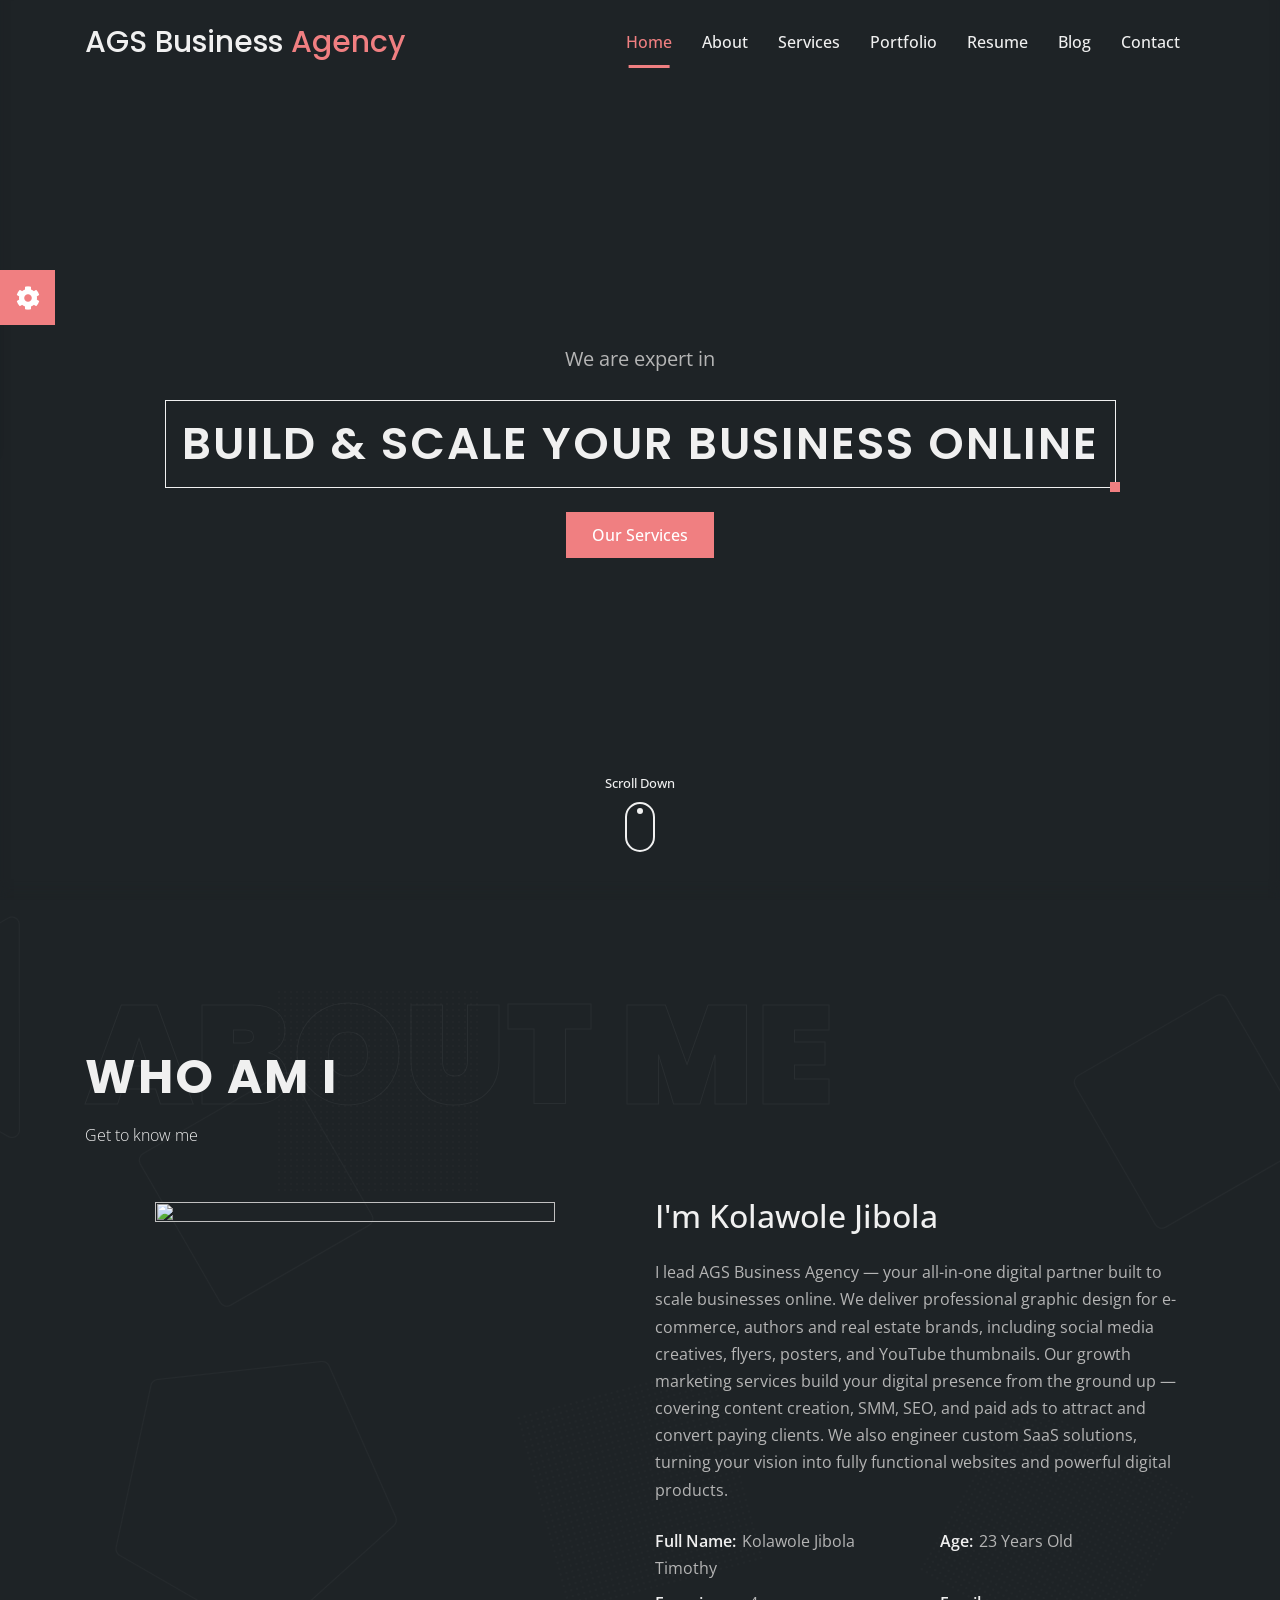
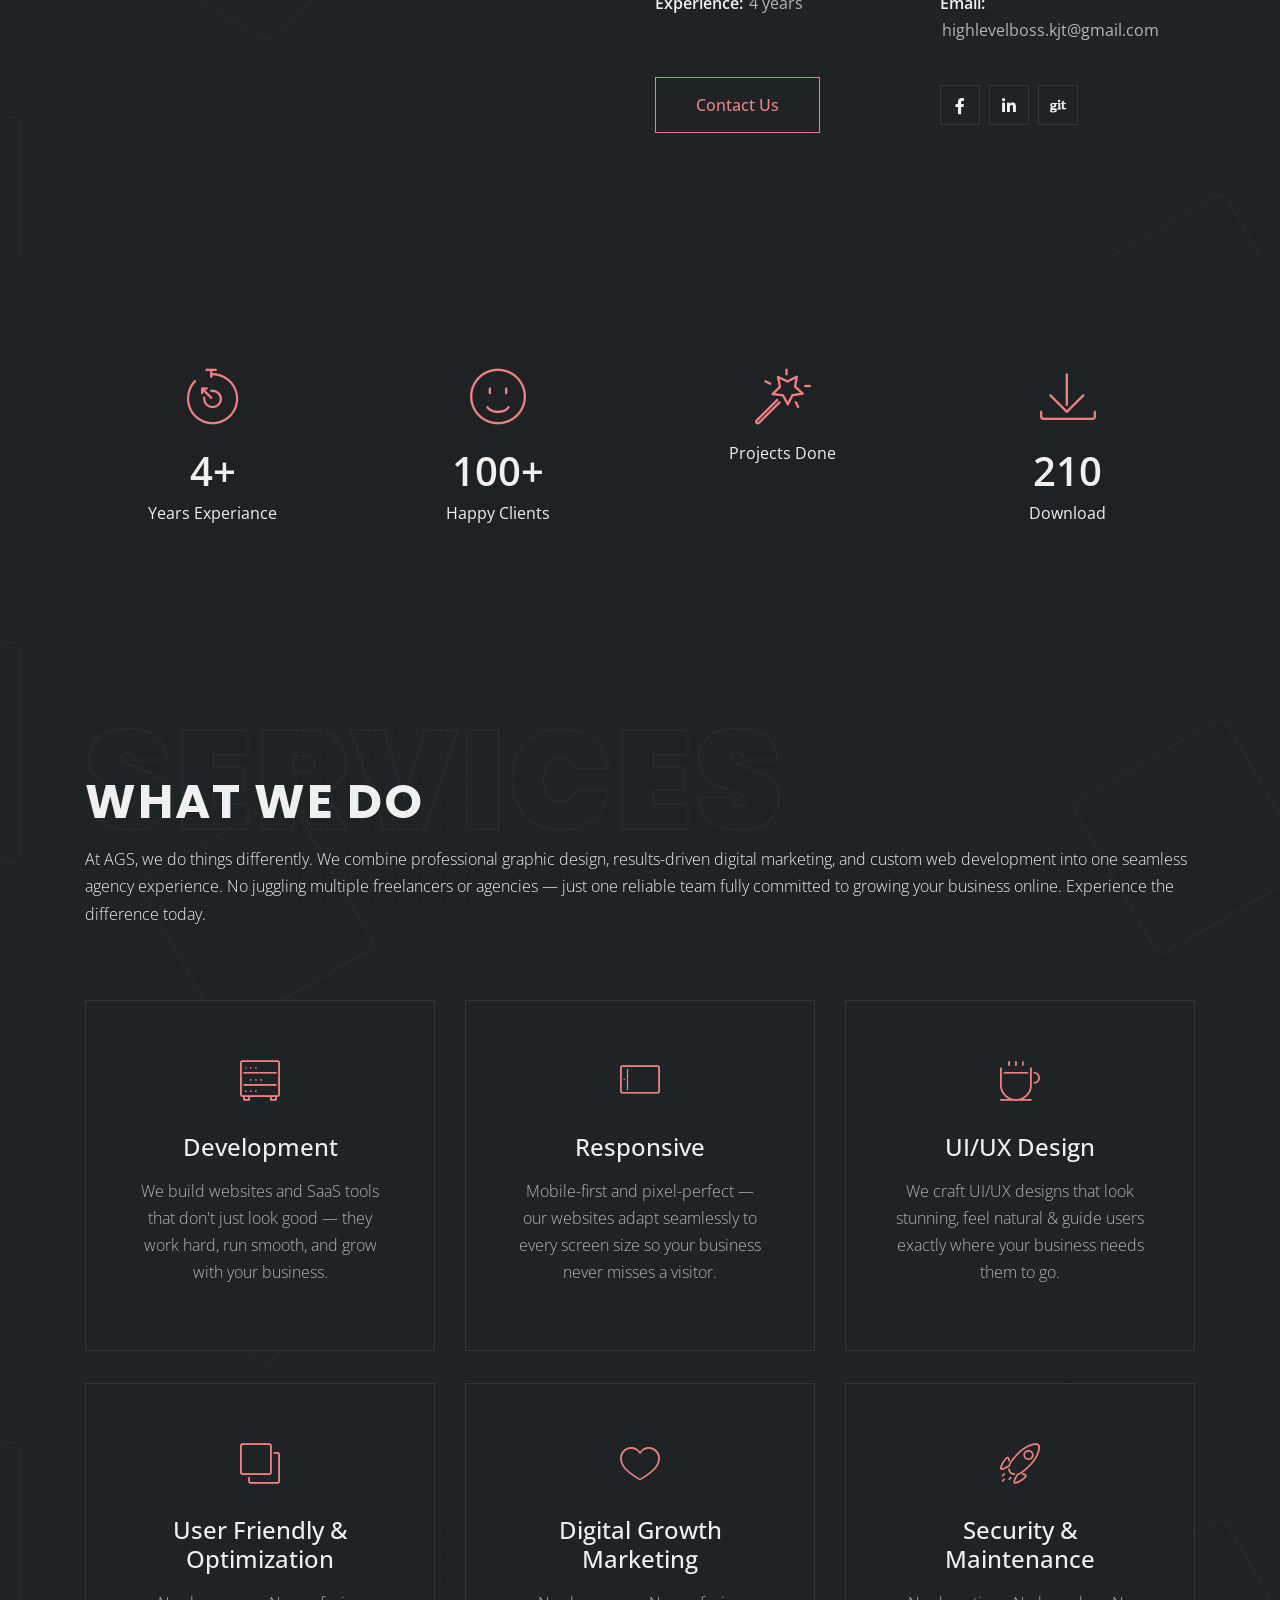
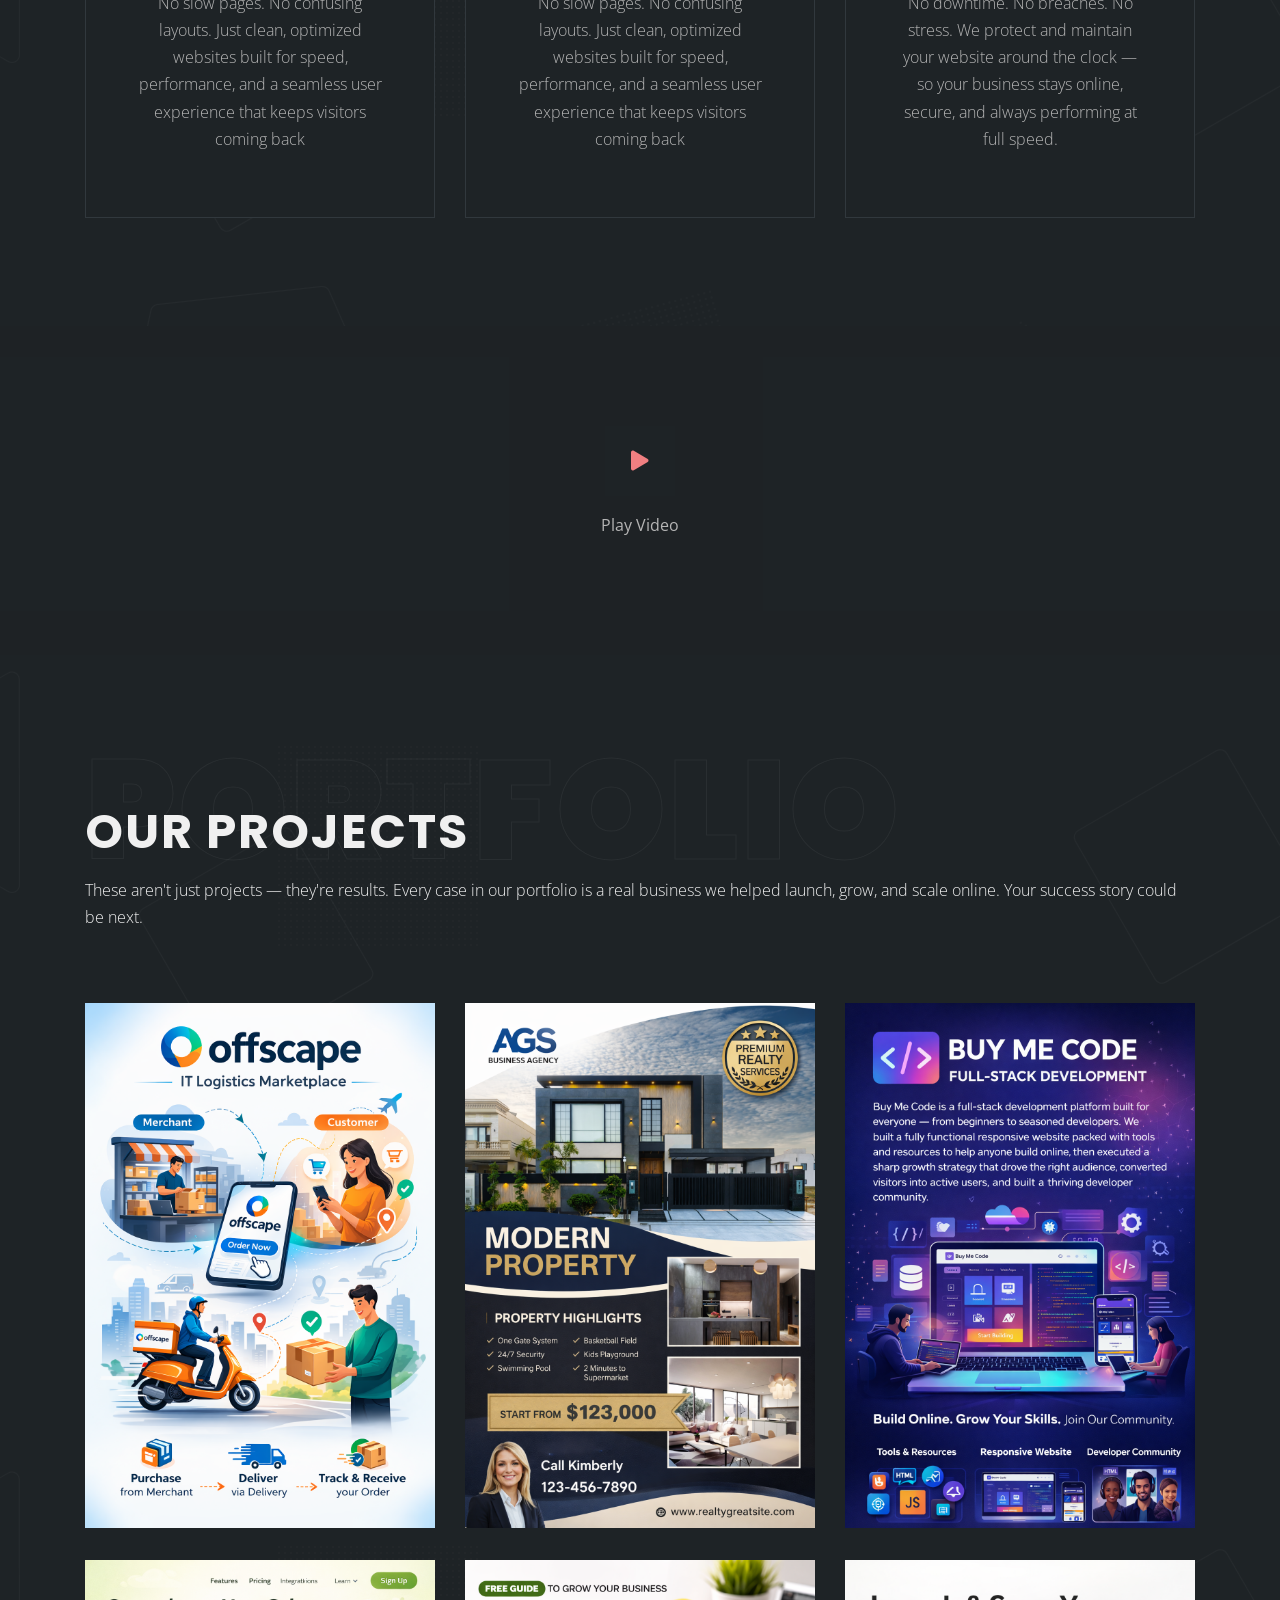
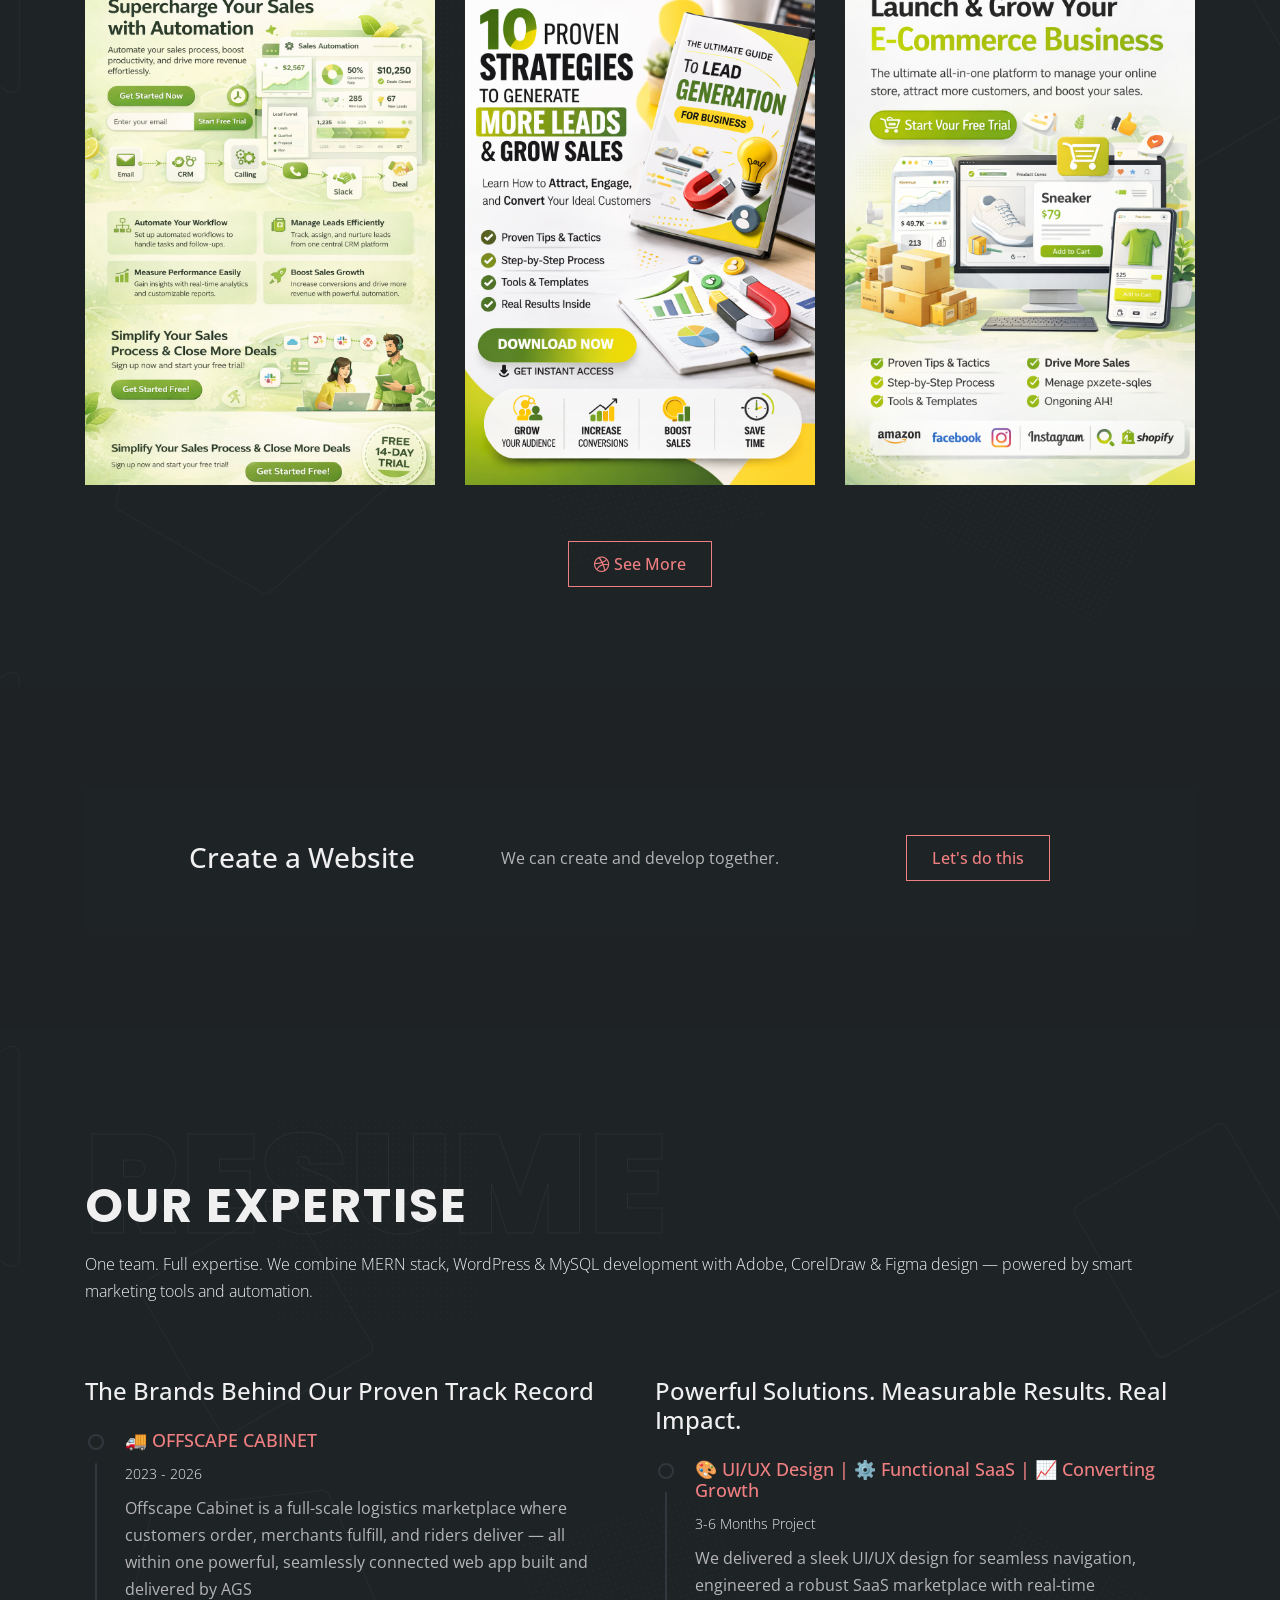
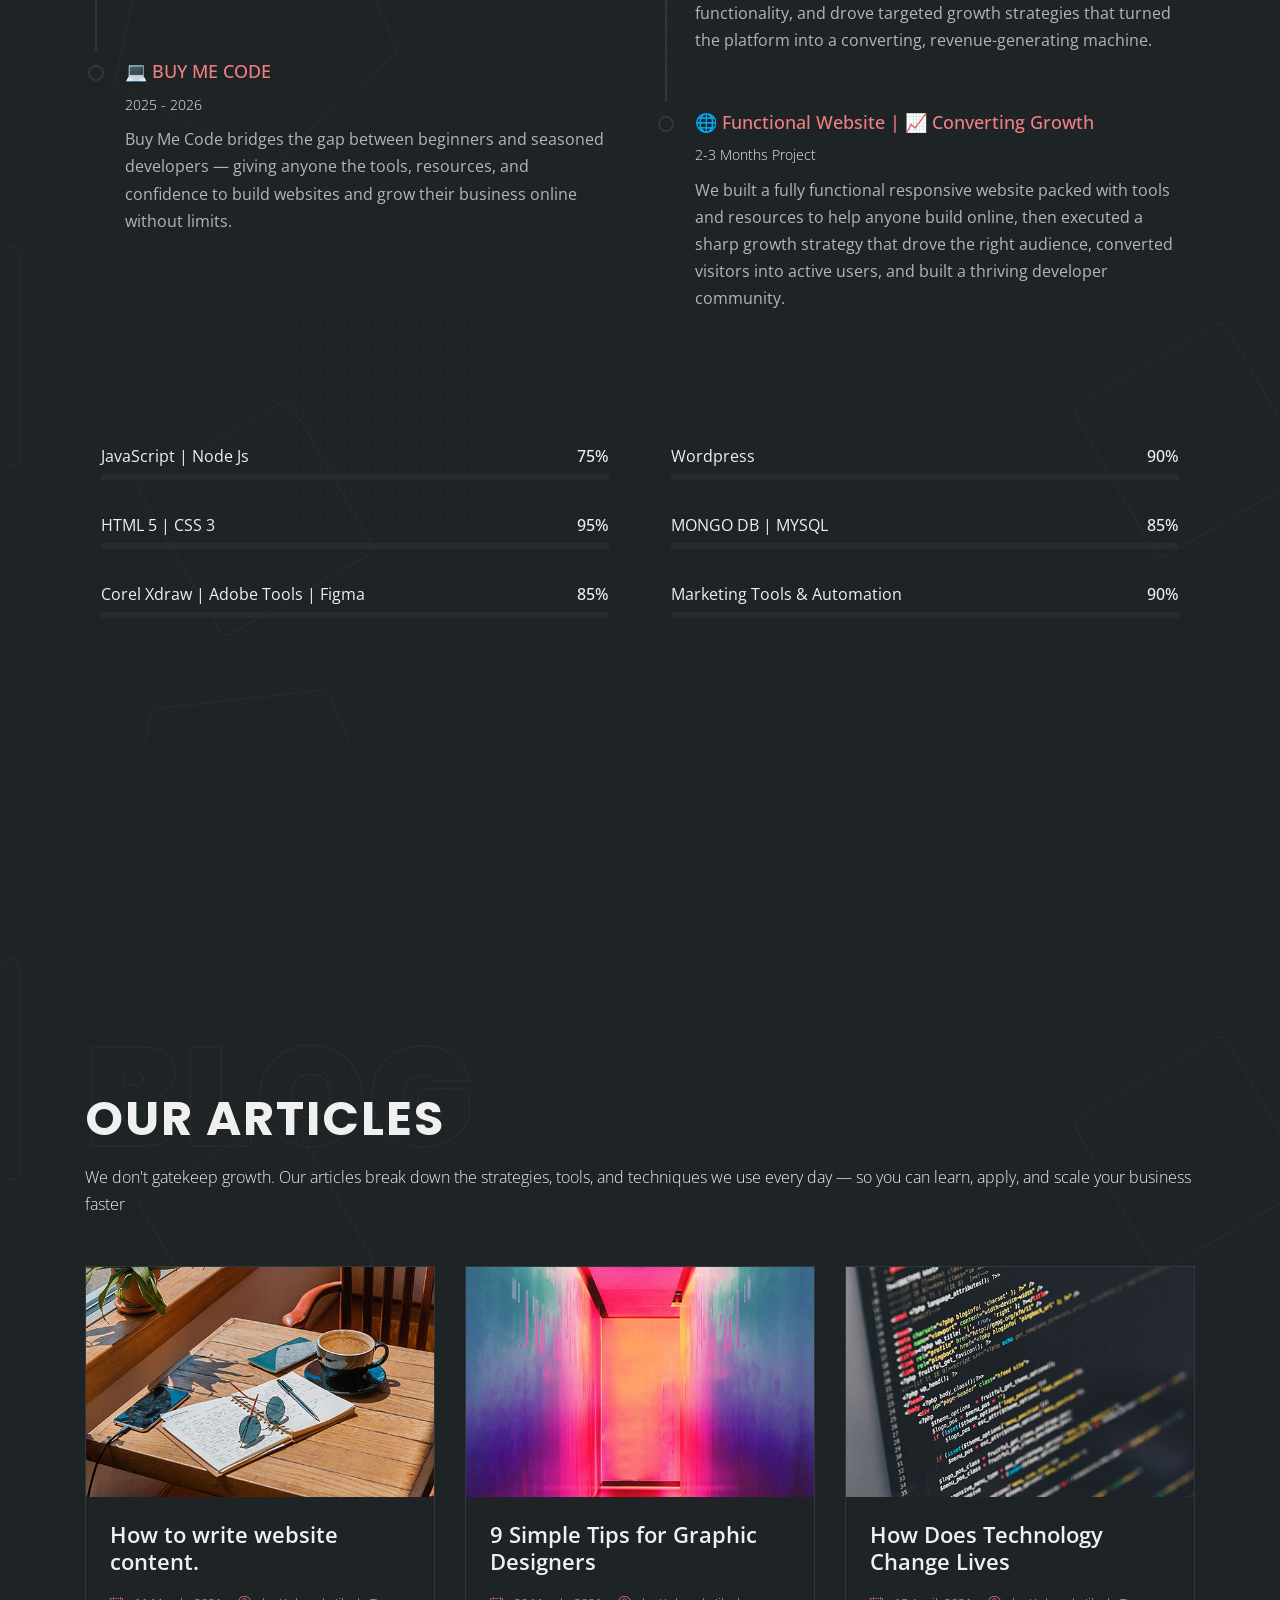
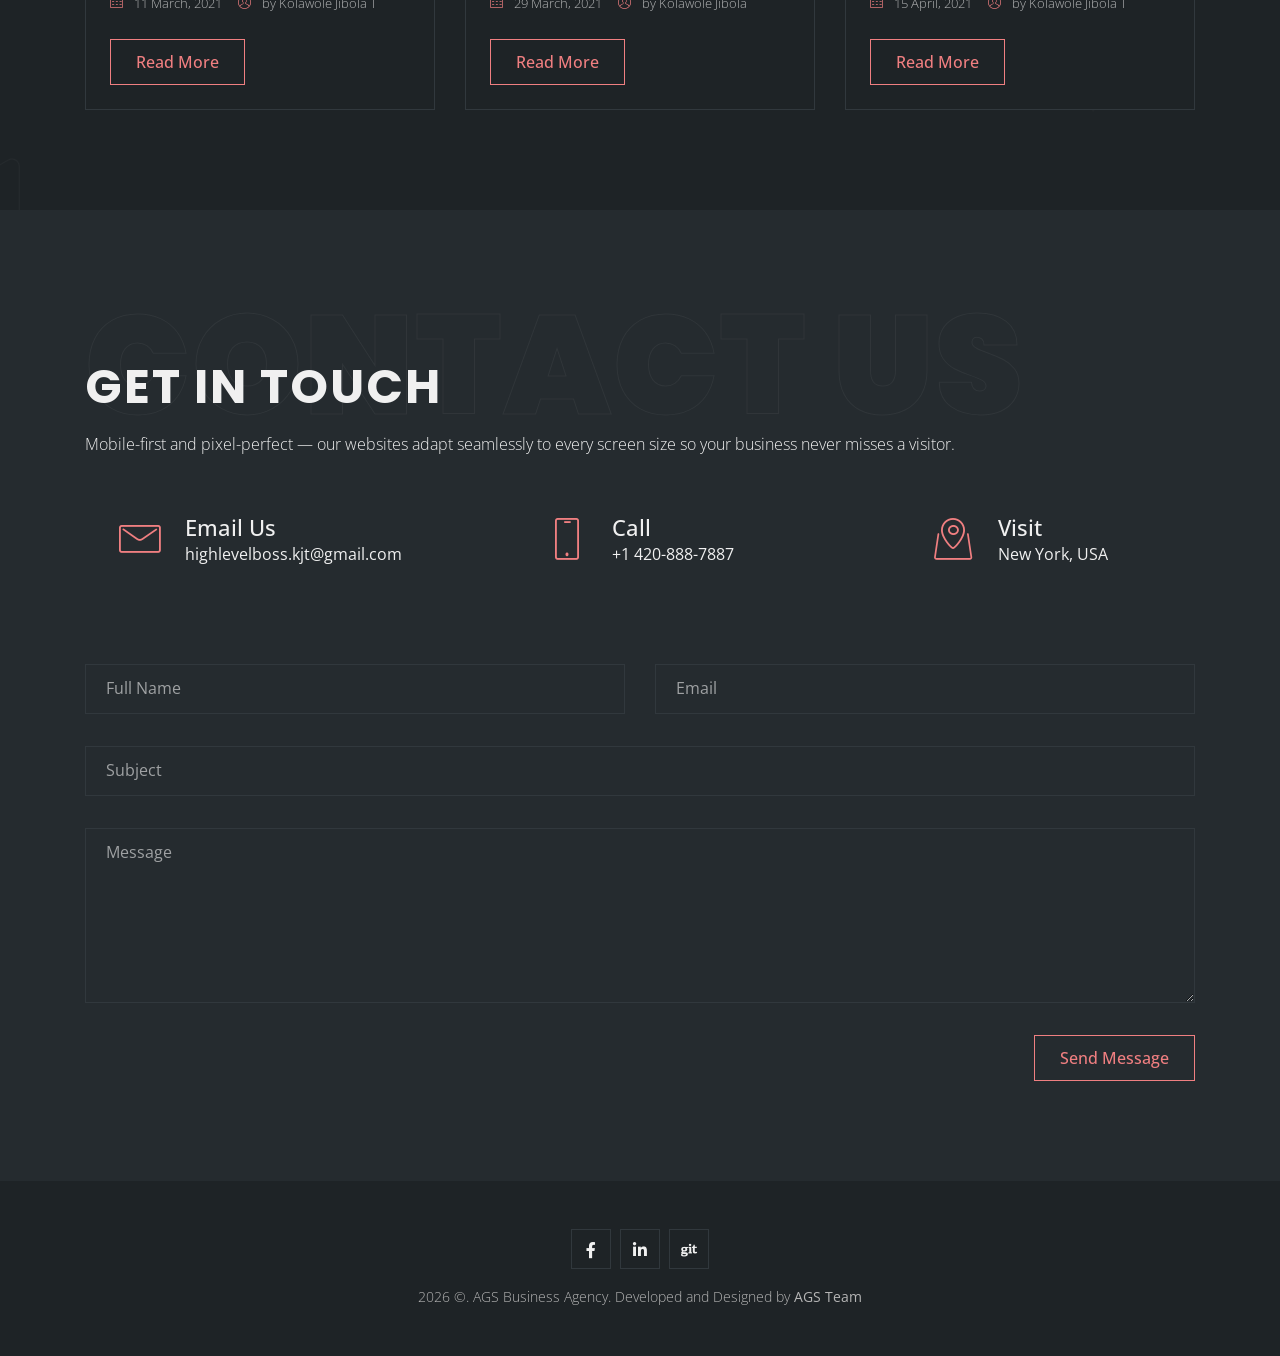
==== index.html @ 6d4faed8 "AGS Business Agency Repo" ====
<!DOCTYPE html><html lang="en"><head>
    <!--Useful meta tags-->
    <meta name="description" content="">
    <meta name="keywords" content="">
    <meta name="robots" content="index, follow, noodp">
    <meta name="googlebot" content="index, follow">
    <meta name="google" content="notranslate">
    <meta charset="UTF-8">
    <meta name="viewport" content="width=device-width, initial-scale=1, shrink-to-fit=no">
    <!--Preloader JS-->
    <script type="text/javascript" src="js/preloader.js"></script>
    <!--Preloader Style-->
    <link rel="stylesheet" href="css/preload.css">
    <!--Bootstrap Stylesheet-->
    <link rel="stylesheet" href="css/bootstrap.min.css" as="style" onload="this.rel='stylesheet';this.removeAttribute('onload');">
    <!--Magnific Popup Stylesheet-->
    <link rel="stylesheet" href="css/magnific-popup.css" as="style" onload="this.rel='stylesheet';this.removeAttribute('onload');">
    <!--OWL Carousel Stylesheet-->
    <link rel="stylesheet" href="css/owl.carousel.min.css" as="style" onload="this.rel='stylesheet';this.removeAttribute('onload');">
    <!--Font Awesome Stylesheet-->
    <link rel="stylesheet" href="css/all.min.css" as="style" onload="this.rel='stylesheet';this.removeAttribute('onload');">
    <!--Mobirise-->
    <link rel="stylesheet" href="css/style.css" as="style" onload="this.rel='stylesheet';this.removeAttribute('onload');">
    <!--AOC-->
    <link rel="stylesheet" href="css/aos.css" as="style" onload="this.rel='stylesheet';this.removeAttribute('onload');">
    <!--Main Stylesheet-->
    <link rel="stylesheet" href="css/main.css" as="style" onload="this.rel='stylesheet';this.removeAttribute('onload');">
    <!--Responsive Stylesheet-->
    <link rel="stylesheet" href="css/responsive.css" as="style" onload="this.rel='stylesheet';this.removeAttribute('onload');">
    <!--Theme Stylesheet-->
    <link rel="stylesheet" href="css/dark.theme.css" id="optional-theme" as="style" onload="this.rel='stylesheet';this.removeAttribute('onload');">
    <!--Theme Color-->
    <link rel="stylesheet" href="css/default.css" id="optional-color" as="style" onload="this.rel='stylesheet';this.removeAttribute('onload');">
    <!--MAIN TITLE-->
    <title>Kolawole Jibola Timothy - Graphic Designer & Web Developer</title>
</head>
<body data-spy="scroll" data-target=".scrollspy" data-offset="85">
    <!--PRELOADER START-->
    <div id="preloader">
        <div class="text-center w-100">
            <div class="loader"></div>
        </div>
    </div>
    <!--PRELOADER END-->
    <!--HEADER START-->
    <header class="navigation horizontal_header transparentOnScroll navbar navbar-expand-lg fixed-top">
        <div class="header-ins">
        <div class="container">
                <!--LOGO AREA-->
                <div class="site-logo">
                    <a href="#" class="hoveroff" title="kevin">
                        <!--<img src="./assets/images/kevin.png" alt="kevin">-->
                        AGS Business <span>Agency</span>
                    </a>
                </div>
                <button class="button-toggler navbar-toggler collapsed" type="button" data-target="#navigation" data-toggle="collapse" aria-controls="navigation" aria-expanded="false">
                    <span></span>
                    <span></span>
                    <span></span>
                </button>
                <!--Main Navigation START-->
                <ul class="justify-content-end scrollspy collapse navbar-collapse" id="navigation">
                    <li>
                        <a href="#home" class="nav-link">Home</a>
                    </li>
                    <li>
                        <a href="#about" class="nav-link">About</a>
                    </li>
                    <li>
                        <a href="#service" class="nav-link">Services</a>
                    </li>
                    <li>
                        <a href="#portfolio" class="nav-link">Portfolio</a>
                    </li>
                    <li>
                        <a href="#resume" class="nav-link">Resume</a>
                    </li>
                    <li>
                        <a href="#blog" class="nav-link">Blog</a>
                    </li>
                    <li>
                        <a href="#contact" class="nav-link">Contact</a>
                    </li>
                </ul>
                <!--Main Navigation END-->
            
        </div>
        </div>

    </header>
    <!--HEADER END-->

    <main class="content center-main">
        <!--INTRODUCTION SECTION START-->
        <section class="home d-flex" id="home">
            <!--Particle Background-->
            <div class="background-particle" id="particlebackground particles.js" data-config="./assets/pj-config.json">
            <canvas class="particles-js-canvas-el" width="1213" height="970" style="width: 100%; height: 100%;"></canvas>
            </div>
            <!--End of Particle Background-->
            <div class="container introduction text-center">
                <p class="welcome_text mb-4" data-aos="fade-up" data-aos-duration="1f200" data-aos-delay="150">We are expert in <span class="welcome-text-type" data-options="Web Development Services, Graphic Designing Services, Growth Marketing & Digital Presence"></span></p>
                <div id="parallax-scene" class="mb-4" data-aos="fade-up" data-aos-duration="1200" data-aos-delay="300">
                    <div class="heading-zone">
                        <h1>Build & Scale Your Business Online</h1>
                    </div>
                </div>
                <div data-aos="fade-up" data-aos-duration="1200" data-aos-delay="450">
                    <a href="#service" class="btn  btn-primary btn-small">Our Services</a>
                </div>
            </div>
            <div class="scroll-down">
                <a href="#about" class="scroll-down-link text-center hoveroff">
                    <div class="scroll-title">Scroll Down</div>
                    <div class="scroll-mouse">
                        <div class="whell"></div>
                    </div>
                </a>
            </div>
        </section>
        <!--INTRODUCTION SECTION END-->


        <!--ABOUT SECTION START-->
        <section class="about background_gpattern" id="about">
            <div class="container d-flex justify-content-between flex-column h-100">
                <div class="section-title flex-grow-1">
                    <div class="row">
                        <div class="col-lg-12">
                            <div class="text-left">
                                <h2 data-aos="heading-show" class="text_background">
                                    Who Am I
                                    <span class="heading_background">About Me</span>
                                </h2>
                                <p class="m-0">Get to know me</p>
                            </div>
                        </div>
                    </div>
                </div>
                <div class="section-content flex-grow-1">
                    <div class="row justify-content-center align-items-center">
                        <div class="col-md-6">
                            <div class="avatar-area m-auto">
                                <img src="images/br-bi.jpg.jpeg" width="400" height="550" alt="" class="img-fluid mx-auto">
                            </div>
                        </div>
                        <div class="col-md-6 mt-5 mt-md-0">
                                <h3 class="m-0">I'm Kolawole Jibola</h3>
                                <p class="my-4">I lead AGS Business Agency — your all-in-one digital partner built to scale businesses online. We deliver professional graphic design for e-commerce, authors and real estate brands, including social media creatives, flyers, posters, and YouTube thumbnails. Our growth marketing services build your digital presence from the ground up — covering content creation, SMM, SEO, and paid ads to attract and convert paying clients. We also engineer custom SaaS solutions, turning your vision into fully functional websites and powerful digital products.</p>

                                <div class="row">
                                    <div class="col-lg-6">
                                        <div class="about-info mb-2">
                                            <span class="desc">Full Name:</span>
                                            <span>Kolawole Jibola Timothy</span>
                                        </div>
                                    </div>
                                    <div class="col-lg-6">
                                        <div class="about-info mb-2">
                                            <span class="desc">Age:</span>
                                            <span>23 Years Old</span>
                                        </div>
                                    </div>
                                    <div class="col-lg-6">
                                        <div class="about-info mb-2">
                                            <span class="desc">Experience:</span>
                                            <span>4 years</span>
                                        </div>
                                    </div>
                                    <div class="col-lg-6">
                                        <div class="about-info mb-2">
                                            <span class="desc">Email:</span>
                                            <span><a href="/cdn-cgi/l/email-protection" class="__cf_email__" data-cfemail="2c44454b4440495a49404e435f5f024746586c4b414d4540024f4341">[email protected]</a></span>
                                        </div>
                                    </div>
                                </div>
                                <div class="button_and_social my-4">
                                    <div class="row justify-content-center align-items-center">
                                        <div class="col-xl-6">
                                            <a href="#contact" class="btn btn-outline-primary btn-lg">Contact Us</a>
                                        </div>
                                        <div class="col-xl-6">
                                            <ul class="social-icons list-inline mt-4 mt-xl-0">
                                                <li class="list-inline-item">
                                                    <a href="https://web.facebook.com/profile.php?id=61586553563591">
                                                        <i class="fab fa-facebook-f"></i>
                                                    </a>
                                                </li>
                                                <li class="list-inline-item">
                                                    <a href="www.linkedin.com/in/highlevelboss-kjt">
                                                        <i class="fab fa-linkedin-in"></i>
                                                    </a>
                                                </li>
                                                <li class="list-inline-item">
                                                    <a href="#">
                                                        <i class="fab fa-git"></i>
                                                    </a>
                                                </li>
                                            </ul>
                                        </div>
                                    </div>
                                </div>
                        </div>
                    </div>
                </div>
                
            </div>
        </section>
        <!--ABOUT SECTION END-->

        <!--FACTS SECTION START-->
        <div class="section facts backgound-section" style="background-image: url(images/background_2.jpg)" data-aos-id="facts">

            <div class="container">
                <div class="row">
                    <div class="col-lg-3 col-sm-6 mt-3 mt-lg-0">
                        <div class="fact-single text-center">
                            <div class="fact-icon">
                                <span class="mbri-timer"></span>
                            </div>
                            <div class="fact-info">
                                <span class="tmcounter" data-from="0" data-to="4" data-speed="1500">4</span>+
                            </div>
                            <div class="fact-meta">
                                <span>Years Experiance</span>
                            </div>
                        </div>
                    </div>
                    <div class="col-lg-3 col-sm-6 mt-3 mt-lg-0">
                        <div class="fact-single text-center">
                            <div class="fact-icon">
                                <span class="mbri-smile-face"></span>
                            </div>
                            <div class="fact-info">
                                <span class="tmcounter" data-from="0" data-to="100" data-speed="1500">100</span>+
                            </div>
                            <div class="fact-meta">
                                <span>Happy Clients</span>
                            </div>
                        </div>
                    </div>
                    <div class="col-lg-3 col-sm-6 mt-3 mt-lg-0">
                        <div class="fact-single text-center">
                            <div class="fact-icon">
                                <span class="mbri-magic-stick"></span>
                            </div>
                            <div class="fact-info">
                                <span class="tmcounter" data-from="0" data-to="120" data-speed="1500"></span>
                            </div>
                            <div class="fact-meta">
                                <span>Projects Done</span>
                            </div>
                        </div>
                    </div>
                    <div class="col-lg-3 col-sm-6 mt-3 mt-lg-0">
                        <div class="fact-single text-center">
                            <div class="fact-icon">
                                <span class="mbri-save"></span>
                            </div>
                            <div class="fact-info">
                                <span class="tmcounter" data-from="0" data-to="210" data-speed="1500">210</span>
                            </div>
                            <div class="fact-meta">
                                <span>Download</span>
                            </div>
                        </div>
                    </div>
                    
                </div>
            </div>
        </div>
        <!--FACTS SECTION END-->

        <!--SERVICES SECTION START-->
        <section class="services background_gpattern" id="service">
            <div class="container d-flex flex-column justify-content-between h-100 ">

                <div class="section-title flex-grow-1">
                    <div class="row">
                        <div class="col-lg-12">
                            <div class="text-left">
                                <h2 data-aos="heading-show" class="text_background">
                                    What We Do
                                    <span class="heading_background">Services</span>
                                </h2>
                                <p class="m-0">At AGS, we do things differently. We combine professional graphic design, results-driven digital marketing, and custom web development into one seamless agency experience. No juggling multiple freelancers or agencies — just one reliable team fully committed to growing your business online. Experience the difference today.</p>
                            </div>
                        </div>
                    </div>
                </div>

                <div class="section-content flex-grow-1">
                    <div class="row">
                        <div class="col-lg-4 col-md-6 mt-4 mb-2">
                            <div class="service-single text-center p-5">
                                <div class="service-icon">
                                    <span class="mbri-database"></span>
                                </div>
                                <h3 class="my-3">Development</h3>
                                <p>We build websites and SaaS tools that don't just look good — they work hard, run smooth, and grow with your business.</p>
                            </div>
                        </div>
                        <div class="col-lg-4 col-md-6 mt-4 mb-2">
                            <div class="service-single text-center p-5">
                                <div class="service-icon">
                                    <span class="mbri-tablet"></span>
                                </div>
                                <h3 class="my-3">Responsive</h3>
                                <p>Mobile-first and pixel-perfect — our websites adapt seamlessly to every screen size so your business never misses a visitor.</p>
                            </div>
                        </div>
                        <div class="col-lg-4 col-md-6 mt-4 mb-2">
                            <div class="service-single text-center p-5">
                                <div class="service-icon">
                                    <span class="mbri-hot-cup"></span>
                                </div>
                                <h3 class="my-3">UI/UX Design</h3>
                                <p>We craft UI/UX designs that look stunning, feel natural & guide users exactly where your business needs them to go.</p>
                            </div>
                        </div>
                        <div class="col-lg-4 col-md-6 mt-4 mb-2">
                            <div class="service-single text-center p-5">
                                <div class="service-icon">
                                    <span class="mbri-layers"></span>
                                </div>
                                <h3 class="my-3">User Friendly & Optimization</h3>
                                <p>No slow pages. No confusing layouts. Just clean, optimized websites built for speed, performance, and a seamless user experience that keeps visitors coming back</p>
                            </div>
                        </div>
                        <div class="col-lg-4 col-md-6 mt-4 mb-2">
                            <div class="service-single text-center p-5">
                                <div class="service-icon">
                                    <span class="mbri-hearth"></span>
                                </div>
                                <h3 class="my-3">Digital Growth Marketing</h3>
                                <p>No slow pages. No confusing layouts. Just clean, optimized websites built for speed, performance, and a seamless user experience that keeps visitors coming back</p>
                            </div>
                        </div>
                        <div class="col-lg-4 col-md-6 mt-4 mb-2">
                            <div class="service-single text-center p-5">
                                <div class="service-icon">
                                    <span class="mbri-rocket"></span>
                                </div>
                                <h3 class="my-3">Security & Maintenance</h3>
                                <p>No downtime. No breaches. No stress. We protect and maintain your website around the clock — so your business stays online, secure, and always performing at full speed.</p>
                            </div>
                        </div>
                    </div>
                </div>

            </div>
        </section>

        <!--SERVICE SECTION START-->

        <!--Video Section START-->

        <div class="section about_movie text-center d-flex flex-column align-items-center backgound-section" style="background-image: url(images/background_video.jpg)">
            <div class="video-area">
                <a href="https://youtu.be/NoKrAdSPWvs?si=SOw9qOkmJVhW_dyw" class="btn-video-play iframe_popup">
                    <i class="fas fa-play"></i>
                </a>
                <p class="mt-3">Play Video</p>
            </div>
        </div>

        <!--Video Section END-->

        <!--PORTFOLIO SECTION START-->
        <section class="portfolio background_gpattern" id="portfolio">
            <div class="container d-flex flex-column justify-content-between h-100 ">

                <div class="section-title flex-grow-1">
                    <div class="row">
                        <div class="col-lg-12">
                            <div class="text-left">
                                <h2 data-aos="heading-show" class="text_background">
                                    Our Projects
                                    <span class="heading_background">Portfolio</span>
                                </h2>
                                <p class="m-0">These aren't just projects — they're results. Every case in our portfolio is a real business we helped launch, grow, and scale online. Your success story could be next.</p>
                            </div>
                        </div>
                    </div>
                </div>

                <div class="section-content flex-grow-1">
                    <div class="row portfolio-items">

                        <div class="col-xl-4 col-lg-4 col-md-6 mb-2 mt-4 frontenddevelopment">
                            <div class="portfolio-item">
                                <a href="/images/ChatGPT Image Mar 11, 2026, 05_10_27 PM.png" class="portfolio-single portfolio-image">
                                    <div class="item-box">
                                        <div class="item-image">
                                            <img src="images/offscape.png" width="350" height="410" class="d-block img-fluid mx-auto" alt="">
                                        </div>
                                        <div class="item-details d-flex align-items-center">
                                            <div class="item-details-ins text-center w-100">
                                                <div class="mb-2">
                                                    <span class="mbri-photos"></span>
                                                </div>
                                                <h3>Logistics Marketplace</h3>
                                                <p>Saas</p>
                                            </div>
                                        </div>
                                    </div>
                                </a>
                            </div>
                        </div>

                        <div class="col-xl-4 col-lg-4 col-md-6 mb-2 mt-4 backenddevelopment">
                            <div class="portfolio-item">
                                <a href="https://www.youtube.com/watch?time_continue=85&v=oC1m-dTFX6g" class="portfolio-single iframe_popup">
                                    <div class="item-box">
                                        <div class="item-image">
                                            <img src="images/ChatGPT Image Mar 11, 2026, 05_56_49 PM.png" width="350" height="410" class="d-block img-fluid mx-auto" alt="">
                                        </div>
                                        <div class="item-details d-flex align-items-center">
                                            <div class="item-details-ins text-center w-100">
                                                <div class="mb-2">
                                                    <span class="mbri-video-play"></span>
                                                </div>
                                                <h3>Real Estate & Property</h3>
                                                <p>Designs</p>
                                            </div>
                                        </div>
                                    </div>
                                </a>
                            </div>
                        </div>

                        <div class="col-xl-4 col-lg-4 col-md-6 mb-2 mt-4 seo">
                            <div class="portfolio-item">
                                <a href="./assets/images/portfolio3.jpg" class="portfolio-single portfolio-image">
                                    <div class="item-box">
                                        <div class="item-image">
                                            <img src="images/ChatGPT Image Mar 11, 2026, 06_11_30 PM.png" width="350" height="410" class="d-block img-fluid mx-auto" alt="">
                                        </div>
                                        <div class="item-details d-flex align-items-center">
                                            <div class="item-details-ins text-center w-100">
                                                <div class="mb-2">
                                                    <span class="mbri-photos"></span>
                                                </div>
                                                <h3>Buy Me Code</h3>
                                                <p>Websites</p>
                                            </div>
                                        </div>
                                    </div>
                                </a>
                            </div>
                        </div>
                        <div class="col-xl-4 col-lg-4 col-md-6 mb-2 mt-4 backenddevelopment">
                            <div class="portfolio-item ">
                                <a href="https://themeforest.net/" target="_blank" class="portfolio-single">
                                    <div class="item-box">
                                        <div class="item-image">
                                            <img src="images/ChatGPT Image Mar 11, 2026, 11_17_24 PM.png" width="350" height="410" class="d-block img-fluid mx-auto" alt="">
                                        </div>
                                        <div class="item-details d-flex align-items-center">
                                            <div class="item-details-ins text-center w-100">
                                                <div class="mb-2">
                                                    <span class="mbri-link"></span>
                                                </div>
                                                <h3>Sales Automation</h3>
                                                <p>Marketing</p>
                                            </div>
                                        </div>
                                    </div>
                                </a>
                            </div>
                        </div>
                        <div class="col-xl-4 col-lg-4 col-md-6 mb-2 mt-4 frontenddevelopment">
                            <div class="portfolio-item">
                                <a href="./assets/images/portfolio5.jpg" class="portfolio-single portfolio-image">
                                    <div class="item-box">
                                        <div class="item-image">
                                            <img src="images/ChatGPT Image Mar 11, 2026, 11_29_28 PM.png" width="350" height="410" class="d-block img-fluid mx-auto" alt="">
                                        </div>
                                        <div class="item-details d-flex align-items-center">
                                            <div class="item-details-ins text-center w-100">
                                                <div class="mb-2">
                                                    <span class="mbri-photos"></span>
                                                </div>
                                                <h3>Lead Magnet</h3>
                                                <p>Marketing</p>
                                            </div>
                                        </div>
                                    </div>
                                </a>
                            </div>
                        </div>
                        <div class="col-xl-4 col-lg-4 col-md-6 mb-2 mt-4 frontenddevelopment">
                            <div class="portfolio-item">
                                <a href="./assets/images/portfolio6.jpg" class="portfolio-single portfolio-image">
                                    <div class="item-box">
                                        <div class="item-image">
                                            <img src="images/ChatGPT Image Mar 11, 2026, 11_35_40 PM.png" width="350" height="410" class="d-block img-fluid mx-auto" alt="">
                                        </div>
                                        <div class="item-details d-flex align-items-center">
                                            <div class="item-details-ins"></div>
                                            <div class="item-details-ins text-center w-100">
                                                <div class="mb-2">
                                                    <span class="mbri-photos"></span>
                                                </div>
                                                <h3>Ecommerce Store</h3>
                                                <p>Websites</p>
                                            </div>
                                        </div>
                                    </div>
                                </a>
                            </div>
                        </div>
                    </div>

                    <div class="row">
                        <div class="col-12 text-center mt-5">
                            <a href="#" class="btn btn-outline-primary"><span><i class="fab fa-dribbble"></i></span> See More</a>
                        </div>
                    </div>

                </div>
            </div>
        </section>
        <!--PORTFOLIO SECTION START-->


        
        <!--PROJECT Section START-->

        <div class="section project backgound-section" style="background-image: url(images/background_3.jpg)">
            <div class="container">
                <div class="row">
                    <div class="col-12">
                        <div class="row box p-5 mx-3 mx-md-0 align-items-center text-center">
                            <div class="col-md-4 m-0 mb-3 mb-md-0">
                                <h3 class="m-0">Create a Website</h3>
                            </div>
                            <div class="col-md-4 m-0 mb-3 mb-md-0">
                                <p class="m-0">We can create and develop together.</p>
                            </div>
                            <div class="col-md-4">
                                <a href="#contact" class="btn btn-outline-primary">Let's do this</a>
                            </div>
                        </div>
                    </div>
                </div>
            </div>
        </div>

        <!--PROJECT Section END-->


        <!--RESUME SECTION START-->
        <section class="resume background_gpattern" id="resume">

            <div class="container d-flex flex-column justify-content-between h-100 ">

                <div class="section-title flex-grow-1">
                    <div class="row">
                        <div class="col-lg-12">
                            <div class="text-left">
                                <h2 data-aos="heading-show" class="text_background">
                                    Our Expertise
                                    <span class="heading_background">Resume</span>
                                </h2>
                                <p class="m-0">One team. Full expertise. We combine MERN stack, WordPress & MySQL development with Adobe, CorelDraw & Figma design — powered by smart marketing tools and automation.</p>
                            </div>
                        </div>
                    </div>
                </div>

                <div class="section-content flex-grow-1">
                    <div class="row mt-4">
                        <div class="col-lg-6">
                            <h3 class="mb-4">The Brands Behind Our Proven Track Record</h3>
                            <ul class="list-inline resume-list">
                                <li>
                                    <h4 class="mb-2">🚚 OFFSCAPE CABINET</h4>
                                    <span class="time">2023 - 2026</span>
                                    <p class="my-2">Offscape Cabinet is a full-scale logistics marketplace where customers order, merchants fulfill, and riders deliver — all within one powerful, seamlessly connected web app built and delivered by AGS</p>
                                </li>
                                <li>
                                    <h4 class="mb-2">💻 BUY ME CODE</h4>
                                    <span class="time">2025 - 2026</span>
                                    <p class="my-2">Buy Me Code bridges the gap between beginners and seasoned developers — giving anyone the tools, resources, and confidence to build websites and grow their business online without limits.</p>
                                </li>
                            </ul>
                        </div>

                        <div class="col-lg-6">
                            <h3 class="mb-4">Powerful Solutions. Measurable Results. Real Impact.</h3>
                            <ul class="list-inline resume-list">
                                <li>
                                    <h4 class="mb-2"> 🎨 UI/UX Design | ⚙️ Functional SaaS | 📈 Converting Growth </h4>
                                    <span class="time">3-6 Months Project</span>
                                    <p class="my-2">We delivered a sleek UI/UX design for seamless navigation, engineered a robust SaaS marketplace with real-time functionality, and drove targeted growth strategies that turned the platform into a converting, revenue-generating machine.</p>
                                </li>
                                <li>
                                    <h4 class="mb-2">🌐 Functional Website | 📈 Converting Growth</h4>
                                    <span class="time">2-3 Months Project</span>
                                    <p class="my-2">We built a fully functional responsive website packed with tools and resources to help anyone build online, then executed a sharp growth strategy that drove the right audience, converted visitors into active users, and built a thriving developer community.</p>
                                </li>
                            </ul>
                        </div>


                    </div>
                    <div class="row mt-5">
                        <div class="col-lg-6">
                            <div class="skill d-flex flex-row pr-4 pr-sm-3 px-3 mb-4">
                                <div class="skill-progress flex-grow-1">
                                    <div class="progresss-info d-flex flex-row justify-content-between mt-2 mb-1">
                                        <span>JavaScript | Node Js</span>
                                        <span class="text-right progress-percent">75%</span>
                                    </div>
                                    <div class="progress">
                                        <div class="progress-bar" role="progressbar" data-percent="75" aria-valuenow="75" aria-valuemin="0" aria-valuemax="100"></div>
                                    </div>
                                </div>
                            </div>
                           
                        </div>
                        <div class="col-lg-6">
                            <div class="skill d-flex flex-row pr-4 pr-sm-3 px-3 mb-4">
                                <div class="skill-progress flex-grow-1">
                                    <div class="progresss-info d-flex flex-row justify-content-between mt-2 mb-1">
                                        <span>Wordpress</span>
                                        <span class="text-right progress-percent">90%</span>
                                    </div>
                                    <div class="progress">
                                        <div class="progress-bar" role="progressbar" data-percent="90" aria-valuenow="90" aria-valuemin="0" aria-valuemax="100"></div>
                                    </div>
                                </div>
                            </div>
                           
                        </div>
                        <div class="col-lg-6">
                            <div class="skill d-flex flex-row pr-4 pr-sm-3 px-3 mb-4">
                                <div class="skill-progress flex-grow-1">
                                    <div class="progresss-info d-flex flex-row justify-content-between mt-2 mb-1">
                                        <span>HTML 5 | CSS 3</span>
                                        <span class="text-right progress-percent">95%</span>
                                    </div>
                                    <div class="progress">
                                        <div class="progress-bar" role="progressbar" data-percent="95" aria-valuenow="95" aria-valuemin="0" aria-valuemax="100"></div>
                                    </div>
                                </div>
                            </div>
                           
                        </div>
                        <div class="col-lg-6">
                            <div class="skill d-flex flex-row pr-4 pr-sm-3 px-3 mb-4">
                                <div class="skill-progress flex-grow-1">
                                    <div class="progresss-info d-flex flex-row justify-content-between mt-2 mb-1">
                                        <span>MONGO DB | MYSQL</span>
                                        <span class="text-right progress-percent">85%</span>
                                    </div>
                                    <div class="progress">
                                        <div class="progress-bar" role="progressbar" data-percent="85" aria-valuenow="85" aria-valuemin="0" aria-valuemax="100"></div>
                                    </div>
                                </div>
                            </div>
                           
                        </div>

                        <div class="col-lg-6">
                            <div class="skill d-flex flex-row pr-4 pr-sm-3 px-3 mb-4">
                                <div class="skill-progress flex-grow-1">
                                    <div class="progresss-info d-flex flex-row justify-content-between mt-2 mb-1">
                                        <span>Corel Xdraw | Adobe Tools | Figma</span>
                                        <span class="text-right progress-percent">85%</span>
                                    </div>
                                    <div class="progress">
                                        <div class="progress-bar" role="progressbar" data-percent="85" aria-valuenow="85" aria-valuemin="0" aria-valuemax="100"></div>
                                    </div>
                                </div>
                            </div>
                           
                        </div>

                        <div class="col-lg-6">
                            <div class="skill d-flex flex-row pr-4 pr-sm-3 px-3 mb-4">
                                <div class="skill-progress flex-grow-1">
                                    <div class="progresss-info d-flex flex-row justify-content-between mt-2 mb-1">
                                        <span>Marketing Tools & Automation</span>
                                        <span class="text-right progress-percent">90%</span>
                                    </div>
                                    <div class="progress">
                                        <div class="progress-bar" role="progressbar" data-percent="90" aria-valuenow="85" aria-valuemin="0" aria-valuemax="100"></div>
                                    </div>
                                </div>
                            </div>
                           
                        </div>
                    </div>
                </div>

            </div>

        </section>
        <!--RESUME SECTION START-->

        
        <!--CLIENT SECTION START-->
        <div class="section testimonial backgound-section" style="background-image: url(images/background_3.jpg)">
            <div class="container">
                <div class="row">
                    <div id="client_slider" class="owl-carousel owl-theme">
                        <div class="col-12">
                            <div class="testimonial-box d-flex flex-column flex-md-row justify-content-between align-items-start p-5">
                                <div class="testimonial_icon mr-4">
                                    <span class="mbri-quote-left"></span>
                                </div>
                                <div class="testimonial_content mt-3">
                                    <p class="m-0">Our flyers and property posters have never looked this good. AGS delivered scroll-stopping designs that made our listings stand out instantly. Highly recommend.</p>
                                    <div class="testimonial_author row mt-3">
                                        <div class="col-12 col-md-7 col-lg-5 col-xl-4">
                                            <div class="row">
                                                <div class="col-12 col-md-3">
                                                    <div class="author_picture mr-3" style="background-image: url(images/client1.jpg)"></div>
                                                </div>
                                                <div class="col-12 col-md-9">
                                                    <div class="author_info py-2">
                                                        <h3>Linzi Landry</h3>
                                                        <p>Real Estate Broker</p>
                                                    </div>
                                                </div>
                                            </div>
                                        </div>
                                    </div>
                                </div>
                            </div>
                        </div>
                        <div class="col-12">
                            <div class="testimonial-box d-flex flex-column flex-md-row justify-content-between align-items-start p-5">
                                <div class="testimonial_icon mr-4">
                                    <span class="mbri-quote-left"></span>
                                </div>
                                <div class="testimonial_content mt-3">
                                    <p class="m-0">We needed a website that actually worked for our business — AGS delivered exactly that. Fast, responsive, and beautifully designed. Our online inquiries tripled after launch.</p>
                                    <div class="testimonial_author row mt-3">
                                        <div class="col-12 col-md-7 col-lg-5 col-xl-4">
                                            <div class="row">
                                                <div class="col-12 col-md-3">
                                                    <div class="author_picture mr-3" style="background-image: url(images/client2.jpg)"></div>
                                                </div>
                                                <div class="col-12 col-md-9">
                                                    <div class="author_info py-2">
                                                        <h3>Ebony Phan</h3>
                                                        <p>Small Business Owner</p>
                                                    </div>
                                                </div>
                                            </div>
                                        </div>
                                        
                                        
                                    </div>
                                </div>
                            </div>
                        </div>
                        <div class="col-12">
                            <div class="testimonial-box d-flex flex-column flex-md-row justify-content-between align-items-start p-5">
                                <div class="testimonial_icon mr-4">
                                    <span class="mbri-quote-left"></span>
                                </div>
                                <div class="testimonial_content mt-3">
                                    <p class="m-0">My brand went from 500 to 15,000 followers in 3 months thanks to AGS. Their content strategy and SMM knowledge is unmatched. They truly understand digital growth.</p>
                                    <div class="testimonial_author row mt-3">
                                        <div class="col-12 col-md-7 col-lg-5 col-xl-4">
                                            <div class="row">
                                                <div class="col-12 col-md-3">
                                                    <div class="author_picture mr-3" style="background-image: url(images/client3.jpg)"></div>
                                                </div>
                                                <div class="col-12 col-md-9">
                                                    <div class="author_info py-2">
                                                        <h3>Mikaela Palmer</h3>
                                                        <p>Content Creator</p>
                                                    </div>
                                                </div>
                                            </div>
                                        </div>
                                        
                                        
                                    </div>
                                </div>
                            </div>
                        </div>
                    </div>
                </div>
            </div>
            
        </div>
        <!--CLIENT SECTION END-->



        <!--BLOG SECTION START-->
        <section class="blog background_gpattern" id="blog">
            <div class="container d-flex flex-column justify-content-between h-100 ">
                <div class="section-title flex-grow-1">
                    <div class="row">
                        <div class="col-lg-12">
                            <div class="text-left">
                                <h2 data-aos="heading-show" class="text_background">
                                    Our Articles
                                    <span class="heading_background">Blog</span>
                                </h2>
                                <p class="m-0">We don't gatekeep growth. Our articles break down the strategies, tools, and techniques we use every day — so you can learn, apply, and scale your business faster</p>
                            </div>
                        </div>
                    </div>
                </div>
                <div class="section-content flex-grow-1">
                    <div class="row">
                        <div class="col-lg-4 col-md-12">
                            <div class="news-item mb-5 mb-lg-0">
                                <div class="news-cover">
                                    <img src="images/blog1.jpg" width="508" height="336" alt="" class="img-fluid">
                                </div>
                                <div class="news-content p-4">
                                    <div class="news-title mb-3">
                                        <a href="blog.html" class="blog-permalink">
                                            <h3>How to write website content.</h3>
                                        </a>
                                    </div>
                                    <div class="news-meta d-flex flex-row mb-4">
                                        <div class="news-meta-single mr-3">
                                            <span class="mbri-calendar"></span>
                                            <span class="meta-value">11 March, 2021</span>
                                        </div>
                                        <div class="news-meta-single">
                                            <span class="mbri-user"></span>
                                            <span class="meta-value">by <a href="#">Kolawole Jibola T</a></span>
                                        </div>
                                    </div>
                                    <div class="readMore">
                                        <a href="blog.html" class="btn btn-outline-primary">Read More</a>
                                    </div>
                                </div>
                            </div>
                        </div>
                        <div class="col-lg-4 col-md-12">
                            <div class="news-item mb-5 mb-lg-0">
                                <div class="news-cover">
                                    <img src="images/blog3.jpg" width="508" height="336" alt="" class="img-fluid">
                                </div>
                                <div class="news-content p-4">
                                    <div class="news-title mb-3">
                                        <a href="blog.html" class="blog-permalink">
                                            <h3>9 Simple Tips for Graphic Designers</h3>
                                        </a>
                                    </div>
                                    <div class="news-meta d-flex flex-row mb-4">
                                        <div class="news-meta-single mr-3">
                                            <span class="mbri-calendar"></span>
                                            <span class="meta-value">29 March, 2021</span>
                                        </div>
                                        <div class="news-meta-single">
                                            <span class="mbri-user"></span>
                                            <span class="meta-value">by <a href="">Kolawole Jibola</a></span>
                                        </div>
                                    </div>
                                    <div class="readMore">
                                        <a href="blog.html" class="btn btn-outline-primary">Read More</a>
                                    </div>
                                </div>
                            </div>
                        </div>
                        <div class="col-lg-4 col-md-12">
                            <div class="news-item mb-5 mb-lg-0">
                                <div class="news-cover">
                                    <img src="images/blog2.jpg" width="508" height="336" alt="" class="img-fluid">
                                </div>
                                <div class="news-content p-4">
                                    <div class="news-title mb-3">
                                        <a href="blog.html" class="blog-permalink">
                                            <h3>How Does Technology Change Lives</h3>
                                        </a>
                                    </div>
                                    <div class="news-meta d-flex flex-row mb-4">
                                        <div class="news-meta-single mr-3">
                                            <span class="mbri-calendar"></span>
                                            <span class="meta-value">15 April, 2021</span>
                                        </div>
                                        <div class="news-meta-single">
                                            <span class="mbri-user"></span>
                                            <span class="meta-value">by <a href="#">Kolawole Jibola T</a></span>
                                        </div>
                                    </div>
                                    <div class="readMore">
                                        <a href="blog.html" class="btn btn-outline-primary">Read More</a>
                                    </div>
                                </div>
                            </div>
                        </div>
                    </div>
                </div>
            </div>
        </section>
        <!--BLOG SECTION START-->

        <!--CONTACT SECTION START-->
        <section class="contact" id="contact">
            <div class="container d-flex flex-column justify-content-between h-100 ">
                <div class="section-title flex-grow-1">
                    <div class="row">
                        <div class="col-lg-12">
                            <div class="text-left">
                                <h2 data-aos="heading-show" class="text_background">
                                    Get in Touch
                                    <span class="heading_background">Contact Us</span>
                                </h2>
                                <p class="m-0">Mobile-first and pixel-perfect — our websites adapt seamlessly to every screen size so your business never misses a visitor.</p>
                            </div>
                        </div>
                    </div>
                </div>

                <div class="section-content flex-grow-1">
                    <div class="row">
                        <div class="col-sm-4">
                            <div class="d-flex flex-row flex-sm-column flex-md-row justify-content-md-center mb-3 text-left text-sm-center text-md-left">
                                <div class="contact-icon mr-md-3 mr-3 mr-sm-0">
                                    <span class="mbri-letter"></span>
                                </div>
                                <div class="contact-details mt-2">
                                    <h5>Email Us</h5>
                                    <p><a href="/cdn-cgi/l/email-protection#1c77796a757271757070796e5c7d707e327f7371"><span class="__cf_email__" data-cfemail="2c44454b4440495a49404e435f5f024746586c4b414d4540024f4341">[email protected]</span></a></p>
                                </div>
                            </div>
                        </div>
                        <div class="col-sm-4">
                            <div class="d-flex flex-row flex-sm-column flex-md-row justify-content-md-center mb-3 text-left text-sm-center text-md-left">
                                <div class="contact-icon mr-md-3 mr-3 mr-sm-0">
                                    <span class="mbri-mobile"></span>
                                </div>
                                <div class="contact-details mt-2">
                                    <h5>Call</h5>
                                    <p><a href="tel:+1000123456789">+1 420-888-7887</a></p>
                                </div>
                            </div>
                        </div>
                        <div class="col-sm-4">
                            <div class="d-flex flex-row flex-sm-column flex-md-row justify-content-md-center mb-3 text-left text-sm-center text-md-left">
                                <div class="contact-icon mr-md-3 mr-3 mr-sm-0">
                                    <span class="mbri-map-pin"></span>
                                </div>
                                <div class="contact-details mt-2">
                                    <h5>Visit</h5>
                                    <p>New York, USA</p>
                                </div>
                            </div>
                        </div>
                    </div>


                    <div class="row mt-5">
                        <div class="col-lg-12">
                            <form id="contact-form">
                                <div class="row">
                                    <div class="col-lg-6 mt-3">
                                        <div class="form-group">
                                            <input type="text" name="name" id="name" class="form-control" autocomplete="off" required="">
                                            <label>Full Name</label>
                                        </div>
                                    </div>
                                    <div class="col-lg-6 mt-3">
                                        <div class="form-group">
                                            <input type="email" name="email" id="email" class="form-control" autocomplete="off" required="">
                                            <label>Email</label>
                                        </div>
                                    </div>
                                    <div class="col-lg-12 mt-3">
                                        <div class="form-group">
                                            <input type="text" name="subject" id="subject" class="form-control" autocomplete="off" required="">
                                            <label>Subject</label>
                                        </div>
                                    </div>
                                    <div class="col-lg-12 mt-3">
                                        <div class="form-group">
                                            <textarea name="text" id="text" rows="6" class="form-control" required=""></textarea>
                                            <label>Message</label>
                                        </div>
                                    </div>
                                    <div class="col-lg-12 mt-3">
                                        <div class="form-group mb-0 text-right">
                                            <button type="submit" id="contact-btn" class="btn btn-outline-primary btn-bg">
                                                Send Message
                                            </button>
                                        </div>
                                    </div>
                                </div>
                            </form>
                        </div>
                    </div>

                </div>


            </div>
        </section>
        <!-- /CONTACT SECTION END-->
        <footer class="horizontal-footer shadow-footer">
            <div class="container">
                <div class="row justify-content-center text-center">
                    <div class="col-md-12">
                        <div class="text-center">
                            <ul class="social-icons list-inline mt-5">
                                <li class="list-inline-item">
                                    <a href="https://web.facebook.com/profile.php?id=61586553563591">
                                        <i class="fab fa-facebook-f"></i>
                                    </a>
                                </li>
                                <li class="list-inline-item">
                                    <a href="www.linkedin.com/in/highlevelboss-kjt">
                                        <i class="fab fa-linkedin-in"></i>
                                    </a>
                                </li>
                                <li class="list-inline-item">
                                    <a href="#">
                                        <i class="fab fa-git"></i>
                                    </a>
                                </li>
                            </ul>
                            <p class="copyright-text mt-3 mb-5">2026 ©. AGS Business Agency. Developed and Designed by <b>AGS Team</b></p>
                        </div>
                    </div>
                </div> 
            </div>
               
               
           
        </footer>
    </main>
    
    <!--To Top Link START-->
    <a href="#" class="toTop" id="return-to-top">
        <i class="fas fa-chevron-up"></i>
    </a>
    <!--To Top Link END-->



    <!--Style switcher START-->
    <div id="color-switcher" class="d-flex flex-row">
        <div class="switcher-area">
            <h3 class="mb-4 mt-2">Choose your color</h3>
            <ul class="list-inline m-auto">
                <li class="list-inline-item">
                    <a href="#" class="swtich-color color1 active" data-path="./assets/css/default.css"></a>
                </li>
                <li class="list-inline-item">
                    <a href="#" class="swtich-color color2" data-path="./assets/css/blue.css"></a>
                </li>
                <li class="list-inline-item">
                    <a href="#" class="swtich-color color3" data-path="./assets/css/violet.css"></a>
                </li>
                <li class="list-inline-item">
                    <a href="#" class="swtich-color color4" data-path="./assets/css/green.css"></a>
                </li>
                <li class="list-inline-item">
                    <a href="#" class="swtich-color color5" data-path="./assets/css/pink.css"></a>
                </li>
                <li class="list-inline-item">
                    <a href="#" class="swtich-color color6" data-path="./assets/css/red.css"></a>
                </li>
            </ul>
        </div>
        <div class="switcher-button">
            <i class="fas fa-cog"></i>
        </div>
    </div>
    <!--Style switcher END-->

    <!--JS FILES-->
    <script data-cfasync="false" src="js/email-decode.min.js"></script><script src="js/jquery.js"></script>
    <script src="js/popper.min.js"></script>
    <script src="js/bootstrap.min.js"></script>
    <script src="js/jquery.easing.min.js"></script>
    <script src="js/jquery.appear.min.js"></script> 
    <script src="js/jquery.countTo.js"></script> 
    <script src="js/scrollspy.js"></script>
    <script src="js/jquery.magnific-popup.min.js"></script>
    <script src="js/owl.carousel.min.js"></script>
    <script src="js/aos.js"></script>
    <script src="js/typed.min.js"></script>
    <script src="js/particles.min.js"></script>
    <script src="js/alert.js"></script>
    <script src="js/contact.js"></script>
    <script src="js/custom.js"></script>
    <script src="js/switcher.js"></script>

</body></html>
---- css/preload.css ----
#preloader {
  background-color: #FFFFFF;
  width: 100%;
  height: 100%;
  z-index: 9999999;
  position: fixed;
  top: 0;
  left: 0;
  display: -webkit-box;
  display: -ms-flexbox;
  display: flex;
  -webkit-box-orient: horizontal;
  -webkit-box-direction: normal;
      -ms-flex-direction: row;
          flex-direction: row;
  -webkit-box-align: center;
      -ms-flex-align: center;
          align-items: center;
  overflow: hidden;
}
/*# sourceMappingURL=preload.css.map */
---- css/style.css ----
@font-face {
  font-family: 'MobiriseIcons';
  src:  url('../fonts/MobiriseIcons.eot');
  src:  url('../fonts/MobiriseIcons.eot#iefix') format('embedded-opentype'),
    url('../fonts/MobiriseIcons.ttf') format('truetype'),
    url('../fonts/MobiriseIcons.woff') format('woff'),
    url('../images/MobiriseIcons.svg#MobiriseIcons') format('svg');
  font-weight: normal;
  font-style: normal;
  font-display: swap;
}

[class^="mbri-"], [class*=" mbri-"] {
  /* use !important to prevent issues with browser extensions that change fonts */
  font-family: 'MobiriseIcons' !important;
  speak: none;
  font-style: normal;
  font-weight: normal;
  font-variant: normal;
  text-transform: none;
  line-height: 1;

  /* Better Font Rendering =========== */
  -webkit-font-smoothing: antialiased;
  -moz-osx-font-smoothing: grayscale;
}

.mbri-add-submenu:before {
  content: "\e900";
}
.mbri-alert:before {
  content: "\e901";
}
.mbri-align-center:before {
  content: "\e902";
}
.mbri-align-justify:before {
  content: "\e903";
}
.mbri-align-left:before {
  content: "\e904";
}
.mbri-align-right:before {
  content: "\e905";
}
.mbri-android:before {
  content: "\e906";
}
.mbri-apple:before {
  content: "\e907";
}
.mbri-arrow-down:before {
  content: "\e908";
}
.mbri-arrow-next:before {
  content: "\e909";
}
.mbri-arrow-prev:before {
  content: "\e90a";
}
.mbri-arrow-up:before {
  content: "\e90b";
}
.mbri-bold:before {
  content: "\e90c";
}
.mbri-bookmark:before {
  content: "\e90d";
}
.mbri-bootstrap:before {
  content: "\e90e";
}
.mbri-briefcase:before {
  content: "\e90f";
}
.mbri-browse:before {
  content: "\e910";
}
.mbri-bulleted-list:before {
  content: "\e911";
}
.mbri-calendar:before {
  content: "\e912";
}
.mbri-camera:before {
  content: "\e913";
}
.mbri-cart-add:before {
  content: "\e914";
}
.mbri-cart-full:before {
  content: "\e915";
}
.mbri-cash:before {
  content: "\e916";
}
.mbri-change-style:before {
  content: "\e917";
}
.mbri-chat:before {
  content: "\e918";
}
.mbri-clock:before {
  content: "\e919";
}
.mbri-close:before {
  content: "\e91a";
}
.mbri-cloud:before {
  content: "\e91b";
}
.mbri-code:before {
  content: "\e91c";
}
.mbri-contact-form:before {
  content: "\e91d";
}
.mbri-credit-card:before {
  content: "\e91e";
}
.mbri-cursor-click:before {
  content: "\e91f";
}
.mbri-cust-feedback:before {
  content: "\e920";
}
.mbri-database:before {
  content: "\e921";
}
.mbri-delivery:before {
  content: "\e922";
}
.mbri-desktop:before {
  content: "\e923";
}
.mbri-devices:before {
  content: "\e924";
}
.mbri-down:before {
  content: "\e925";
}
.mbri-download:before {
  content: "\e926";
}
.mbri-drag-n-drop:before {
  content: "\e927";
}
.mbri-drag-n-drop2:before {
  content: "\e928";
}
.mbri-edit:before {
  content: "\e929";
}
.mbri-edit2:before {
  content: "\e92a";
}
.mbri-error:before {
  content: "\e92b";
}
.mbri-extension:before {
  content: "\e92c";
}
.mbri-features:before {
  content: "\e92d";
}
.mbri-file:before {
  content: "\e92e";
}
.mbri-flag:before {
  content: "\e92f";
}
.mbri-folder:before {
  content: "\e930";
}
.mbri-gift:before {
  content: "\e931";
}
.mbri-github:before {
  content: "\e932";
}
.mbri-globe-2:before {
  content: "\e933";
}
.mbri-globe:before {
  content: "\e934";
}
.mbri-growing-chart:before {
  content: "\e935";
}
.mbri-hearth:before {
  content: "\e936";
}
.mbri-help:before {
  content: "\e937";
}
.mbri-home:before {
  content: "\e938";
}
.mbri-hot-cup:before {
  content: "\e939";
}
.mbri-idea:before {
  content: "\e93a";
}
.mbri-image-gallery:before {
  content: "\e93b";
}
.mbri-image-slider:before {
  content: "\e93c";
}
.mbri-info:before {
  content: "\e93d";
}
.mbri-italic:before {
  content: "\e93e";
}
.mbri-key:before {
  content: "\e93f";
}
.mbri-laptop:before {
  content: "\e940";
}
.mbri-layers:before {
  content: "\e941";
}
.mbri-left-right:before {
  content: "\e942";
}
.mbri-left:before {
  content: "\e943";
}
.mbri-letter:before {
  content: "\e944";
}
.mbri-like:before {
  content: "\e945";
}
.mbri-link:before {
  content: "\e946";
}
.mbri-lock:before {
  content: "\e947";
}
.mbri-login:before {
  content: "\e948";
}
.mbri-logout:before {
  content: "\e949";
}
.mbri-magic-stick:before {
  content: "\e94a";
}
.mbri-map-pin:before {
  content: "\e94b";
}
.mbri-menu:before {
  content: "\e94c";
}
.mbri-mobile:before {
  content: "\e94d";
}
.mbri-mobile2:before {
  content: "\e94e";
}
.mbri-mobirise:before {
  content: "\e94f";
}
.mbri-more-horizontal:before {
  content: "\e950";
}
.mbri-more-vertical:before {
  content: "\e951";
}
.mbri-music:before {
  content: "\e952";
}
.mbri-new-file:before {
  content: "\e953";
}
.mbri-numbered-list:before {
  content: "\e954";
}
.mbri-opened-folder:before {
  content: "\e955";
}
.mbri-pages:before {
  content: "\e956";
}
.mbri-paper-plane:before {
  content: "\e957";
}
.mbri-paperclip:before {
  content: "\e958";
}
.mbri-photo:before {
  content: "\e959";
}
.mbri-photos:before {
  content: "\e95a";
}
.mbri-pin:before {
  content: "\e95b";
}
.mbri-play:before {
  content: "\e95c";
}
.mbri-plus:before {
  content: "\e95d";
}
.mbri-preview:before {
  content: "\e95e";
}
.mbri-print:before {
  content: "\e95f";
}
.mbri-protect:before {
  content: "\e960";
}
.mbri-question:before {
  content: "\e961";
}
.mbri-quote-left:before {
  content: "\e962";
}
.mbri-quote-right:before {
  content: "\e963";
}
.mbri-redo:before {
  content: "\e964";
}
.mbri-refresh:before {
  content: "\e965";
}
.mbri-responsive:before {
  content: "\e966";
}
.mbri-right:before {
  content: "\e967";
}
.mbri-rocket:before {
  content: "\e968";
}
.mbri-sad-face:before {
  content: "\e969";
}
.mbri-sale:before {
  content: "\e96a";
}
.mbri-save:before {
  content: "\e96b";
}
.mbri-search:before {
  content: "\e96c";
}
.mbri-setting:before {
  content: "\e96d";
}
.mbri-setting2:before {
  content: "\e96e";
}
.mbri-setting3:before {
  content: "\e96f";
}
.mbri-share:before {
  content: "\e970";
}
.mbri-shopping-bag:before {
  content: "\e971";
}
.mbri-shopping-basket:before {
  content: "\e972";
}
.mbri-shopping-cart:before {
  content: "\e973";
}
.mbri-sites:before {
  content: "\e974";
}
.mbri-smile-face:before {
  content: "\e975";
}
.mbri-speed:before {
  content: "\e976";
}
.mbri-star:before {
  content: "\e977";
}
.mbri-success:before {
  content: "\e978";
}
.mbri-sun:before {
  content: "\e979";
}
.mbri-sun2:before {
  content: "\e97a";
}
.mbri-tablet-vertical:before {
  content: "\e97b";
}
.mbri-tablet:before {
  content: "\e97c";
}
.mbri-target:before {
  content: "\e97d";
}
.mbri-timer:before {
  content: "\e97e";
}
.mbri-to-ftp:before {
  content: "\e97f";
}
.mbri-to-local-drive:before {
  content: "\e980";
}
.mbri-touch-swipe:before {
  content: "\e981";
}
.mbri-touch:before {
  content: "\e982";
}
.mbri-trash:before {
  content: "\e983";
}
.mbri-underline:before {
  content: "\e984";
}
.mbri-undo:before {
  content: "\e985";
}
.mbri-unlink:before {
  content: "\e986";
}
.mbri-unlock:before {
  content: "\e987";
}
.mbri-up-down:before {
  content: "\e988";
}
.mbri-up:before {
  content: "\e989";
}
.mbri-update:before {
  content: "\e98a";
}
.mbri-upload:before {
  content: "\e98b";
}
.mbri-user:before {
  content: "\e98c";
}
.mbri-user2:before {
  content: "\e98d";
}
.mbri-users:before {
  content: "\e98e";
}
.mbri-video-play:before {
  content: "\e98f";
}
.mbri-video:before {
  content: "\e990";
}
.mbri-watch:before {
  content: "\e991";
}
.mbri-website-theme:before {
  content: "\e992";
}
.mbri-wifi:before {
  content: "\e993";
}
.mbri-windows:before {
  content: "\e994";
}
.mbri-zoom-out:before {
  content: "\e995";
}
---- css/main.css ----
/*---------------------------------------------------------------------------------------
* Template Name      :  RectCV - Personal Bootstrap 4 HTML Template                      |
* Author             :  Narek Sukiasyan                                                  |
* Version            :  1.1.0                                                            |
* Created            :  April 2020                                                       |
* Updated            :  February 2021                                                    |
* File Description   :  Main css file of the template                                    |
*----------------------------------------------------------------------------------------
*/
/******************
Table of Content

    1. SETTINGS
        1.1 Preloader
    2. HELPER
        2.1 Custom Alert
        2.2 Buttons
        2.3 SOCIAL ICONS
        2.4 OWL SLIDER
        2.5 RETURN TOP BUTTON
    3. HEADER
        3.1 General Header Style
        3.2 Horizontal Header Style
        3.3 Mobile Toggler Button
    4. HOME SECTION
        4.1 Parallax Element Positions
        4.2 Background Animation Keyframe
        4.3 Introduction Area
        4.4 Scroll Down Button
    5. ABOUT SECTION
    6. SERVICE SECTION
    7. PORTFOLIO SECTION
    8. RESUME SECTION
    9. TESTIMONIAL SECTION
    10. BLOG SECTION
    11. CONTACT SECTION
    12. FACTS SECTION

******************/
/*Poppins*/
@import url("https://fonts.googleapis.com/css2?family=Poppins:wght@200;300;400;500;600;700;800;900&display=swap");
/*Open Sans*/
@import url("https://fonts.googleapis.com/css2?family=Open+Sans:wght@300;400;600;700;800&display=swap");
body {
  font-family: "Open Sans", sans-serif;
  font-size: 16px;
  line-height: 1.7;
}

h1, h2 {
  font-family: "Poppins", sans-serif;
}

/*=================
    1. SETTINGS
==================*/
::-moz-selection {
  background: rgba(166, 175, 189, 0.3);
}
::selection {
  background: rgba(166, 175, 189, 0.3);
}

h1 {
  font-size: 45px;
}

h2 {
  font-size: 32px;
  position: relative;
}

h1, h2 {
  letter-spacing: 2px;
}

p {
  font-size: 1em;
}

a {
  text-decoration: none;
  -webkit-transition: all 0.3s ease-in-out;
  transition: all 0.3s ease-in-out;
}

a:hover {
  text-decoration: none;
  color: inherit;
}

a:focus {
  outline: none;
}

a:before {
  -webkit-transition: all 0.3s ease-in-out;
  transition: all 0.3s ease-in-out;
}

a:after {
  -webkit-transition: all 0.3s ease-in-out;
  transition: all 0.3s ease-in-out;
}

mark {
  color: #fff;
  font-weight: 600;
}

article h2 {
  font-weight: 400;
  font-size: 2.5em;
}

/* 1.1 Preloader */
#preloader {
  width: 100%;
  height: 100%;
  z-index: 9999999;
  position: fixed;
  top: 0;
  left: 0;
  display: -webkit-box;
  display: -ms-flexbox;
  display: flex;
  -webkit-box-orient: horizontal;
  -webkit-box-direction: normal;
      -ms-flex-direction: row;
          flex-direction: row;
  -webkit-box-align: center;
      -ms-flex-align: center;
          align-items: center;
  overflow: hidden;
}

#preloader .loader {
  display: inline-block;
  width: 50px;
  height: 50px;
  border-radius: 50%;
}

blockquote {
  padding: 10px 20px;
}

blockquote footer {
  display: block;
  font-size: 0.8em;
}

.img-fluid {
  width: 100%;
}

/*=================
    2. HELPER
==================*/
main {
  overflow-x: hidden;
  -webkit-transition: all 0.3s ease-in-out;
  transition: all 0.3s ease-in-out;
}

section,
div.section {
  position: relative;
  padding: 100px 0px;
}

section .section-title,
div.section .section-title {
  position: relative;
  margin-bottom: 3rem;
}

section .section-title h2.rect_heading,
div.section .section-title h2.rect_heading {
  position: relative;
  padding: 16px;
  margin: 0 0 16px 0;
  text-transform: uppercase;
  display: inline-block;
  position: relative;
  height: 72px;
  -webkit-transition: all 2s cubic-bezier(0.21, 1, 0.84, 1.01);
  transition: all 2s cubic-bezier(0.21, 1, 0.84, 1.01);
}

section .section-title h2.rect_heading:before,
div.section .section-title h2.rect_heading:before {
  content: "";
  position: absolute;
  width: 10px;
  height: 10px;
  bottom: -5px;
  right: -5px;
  -webkit-transition: inherit;
  transition: inherit;
}

section .section-title h2.text_background,
div.section .section-title h2.text_background {
  position: relative;
  text-transform: uppercase;
  font-weight: 700;
  z-index: 2;
  font-size: 3em;
  margin: 3rem 0 1rem;
}

section .section-title h2.text_background span.heading_background,
div.section .section-title h2.text_background span.heading_background {
  position: absolute;
  display: block;
  width: 100%;
  left: 50%;
  -webkit-transform: translateX(-50%);
          transform: translateX(-50%);
  top: 0;
  font-size: 140px;
  font-weight: 900;
  line-height: 0.1;
  z-index: 1;
}

section.home {
  padding: 0;
}

section.home .mono-background {
  position: absolute;
  top: 0;
  left: 0;
  width: 100%;
  height: 100%;
  display: -webkit-box;
  display: -ms-flexbox;
  display: flex;
  -webkit-box-orient: horizontal;
  -webkit-box-direction: normal;
      -ms-flex-direction: row;
          flex-direction: row;
  -webkit-box-pack: end;
      -ms-flex-pack: end;
          justify-content: flex-end;
}

section.home .mono-background .mono-background-inner {
  height: 100%;
  overflow: hidden;
  -webkit-box-flex: 0;
      -ms-flex: 0 0 55%;
          flex: 0 0 55%;
  position: relative;
}

section.home .mono-background .mono-background-inner img {
  position: absolute;
  height: 100%;
}

section.home .mono-background .mono-background-inner img.img-align-center {
  left: 50%;
  -webkit-transform: translateX(-50%);
          transform: translateX(-50%);
}

section.home .mono-background .mono-background-inner img.img-align-right {
  right: 0;
}

section.home .mono-background .mono-background-inner img.img-align-left {
  left: 0;
}

@-webkit-keyframes header-animation {
  0% {
    right: -5px;
  }
  30% {
    right: -5px;
  }
  80% {
    right: calc(100% - 5px);
  }
  100% {
    right: calc(100% - 5px);
  }
}

@keyframes header-animation {
  0% {
    right: -5px;
  }
  30% {
    right: -5px;
  }
  80% {
    right: calc(100% - 5px);
  }
  100% {
    right: calc(100% - 5px);
  }
}

/* 2.1 Custom Alert */
.custom-alert {
  position: fixed;
  top: 4px;
  right: 4px;
  z-index: 999999;
  font-weight: 500;
  padding: 15px 30px;
  border-radius: 5px;
  -webkit-transition: all 0.3s ease-in-out;
  transition: all 0.3s ease-in-out;
  display: none;
}

.custom-alert-success {
  background-color: #28980c;
  color: #fff;
}

.custom-alert-warning {
  background-color: #c3270d;
  color: #fff;
}

/* 2.2 Buttons */
.btn {
  display: inline-block;
  text-align: center;
  border-radius: 0;
  padding: 10px 25px;
  outline: none;
  font-weight: 500;
  -webkit-transition: all 0.5s ease-in-out;
  transition: all 0.5s ease-in-out;
}

.btn-outline-primary {
  font-weight: 500;
}

.btn-lg {
  padding: 15px 40px;
  font-size: 1em;
}

.btn-sm {
  padding: 5px 30px;
}

.btn-loading {
  position: relative;
}

.btn-loading:before {
  content: "";
  width: 20px;
  height: 20px;
  position: absolute;
  border-radius: 50%;
  left: 50%;
}

/* 2.3 SOCIAL ICONS */
.social-icons {
  margin: 0;
  display: inline-block;
}

.social-icons li a {
  display: block;
  width: 40px;
  height: 40px;
  font-size: 1em;
  line-height: 40px;
  text-align: center;
}

.social-icons .list-inline-item:not(:last-child) {
  margin-right: 5px;
}

/* 2.4 OWL SLIDER */
.owl-nav {
  text-align: center;
  margin-top: 10px;
}

.owl-nav button {
  display: inline-block;
  cursor: pointer;
  margin: 5px 20px;
  outline: none;
}

.owl-nav button span {
  font-size: 3em;
  -webkit-transition: all 0.5s;
  transition: all 0.5s;
}

.owl-dots {
  margin-top: 10px;
  text-align: center;
}

.owl-dots .owl-dot {
  outline: none;
}

.owl-dots .owl-dot span {
  height: 5px;
  width: 12px;
  display: block;
  margin: 5px 4px;
  outline: none;
  -webkit-transition: all 0.5s;
  transition: all 0.5s;
}

.owl-dots .owl-dot.active span {
  width: 20px;
}

/* 2.5 RETURN TOP BUTTON */
.toTop {
  text-align: center;
  position: fixed;
  bottom: 25px;
  height: 45px;
  width: 45px;
  z-index: 10000;
  right: 30px;
  -webkit-transition: all 0.5s;
  transition: all 0.5s;
  line-height: 45px;
  display: none;
}

.parallax-mirror:before {
  content: "";
  width: 100%;
  height: 100%;
  top: 0;
  left: 0;
  position: absolute;
  z-index: 1;
}

/*=================
    3. HEADER
==================*/
/* 3.1 General Header Style */
header {
  z-index: 1000;
  position: fixed;
  top: 0;
  -webkit-transition: all 0.3s ease-in-out;
  transition: all 0.3s ease-in-out;
}

header .site-logo a {
  font-family: "Poppins", sans-serif;
  font-size: 30px;
}

/* 3.2 Horizontal Header Style */
header.horizontal_header {
  width: 100%;
  padding: 0;
  -webkit-transition: none;
  transition: none;
  /* 3.3 Mobile Toggler Button */
}

header.horizontal_header .header-ins {
  width: 100%;
  -webkit-transition: all 0.3s ease-in-out;
  transition: all 0.3s ease-in-out;
}

header.horizontal_header ul {
  margin: 0;
  padding: 0;
  list-style: none;
}

header.horizontal_header ul li {
  margin-right: 0;
}

header.horizontal_header ul li a {
  padding: 5px 15px;
  font-size: 1em;
  position: relative;
}

header.horizontal_header .button-toggler {
  border: none;
  outline: none;
  cursor: pointer;
}

header.horizontal_header .button-toggler span {
  display: block;
  margin-bottom: 5px;
  -webkit-transition: all 0.3s ease-in-out;
  transition: all 0.3s ease-in-out;
  width: 25px;
  height: 2px;
}

header.horizontal_header .button-toggler span:last-child {
  margin-bottom: 0;
}

header.horizontal_header .button-toggler:focus {
  outline: none;
}

header.horizontal_header .button-toggler.pressed span {
  width: 0;
}

header.horizontal_header .button-toggler.pressed span:first-child {
  -webkit-transform: translate(0, 7px) rotate(45deg);
          transform: translate(0, 7px) rotate(45deg);
  width: 25px;
}

header.horizontal_header .button-toggler.pressed span:last-child {
  -webkit-transform: translate(0, -7px) rotate(-45deg);
          transform: translate(0, -7px) rotate(-45deg);
  width: 25px;
}

@media (min-width: 992px) {
  header.horizontal_header ul li a:after {
    content: "";
    position: absolute;
    height: 3px;
    left: 50%;
    bottom: -7px;
    -webkit-transition: all 0.3s ease-in-out;
    transition: all 0.3s ease-in-out;
    -webkit-transform: translate(-50%, 0) translateZ(0);
            transform: translate(-50%, 0) translateZ(0);
    width: 0;
  }
  header.horizontal_header ul li a:hover:after, header.horizontal_header ul li a.active:after {
    width: calc(100% - 2.2em);
  }
}

/*======================
    4. HOME SECTION
======================*/
section.home {
  height: 100vh;
  background-size: cover;
  background-position: center;
  /* 4.1 Parallax Element Positions */
}

section.home .background-particle {
  width: 100%;
  height: 100%;
  position: absolute;
  top: 0;
  left: 0;
}

section.home .background-parallax {
  width: 100%;
  height: 100%;
  position: absolute;
  top: 0;
  left: 0;
}

section.home .background-parallax .element {
  width: 0;
  height: 0;
  position: absolute;
  -webkit-animation-name: background-animation;
          animation-name: background-animation;
  -webkit-animation-duration: 5s;
          animation-duration: 5s;
  animation-direction: alternate-reverse;
  -webkit-animation-iteration-count: infinite;
          animation-iteration-count: infinite;
  -webkit-animation-timing-function: ease;
          animation-timing-function: ease;
  border-radius: 50%;
}

section.home .background-parallax .element.element1 {
  top: 24% !important;
  left: 78% !important;
  -webkit-animation-delay: 1s;
          animation-delay: 1s;
}

section.home .background-parallax .element.element6 {
  top: 80% !important;
  left: 22% !important;
  -webkit-animation-delay: 0.5s;
          animation-delay: 0.5s;
}

section.home .background-parallax .element.element3 {
  top: 61% !important;
  left: 57% !important;
  -webkit-animation-delay: 0s;
          animation-delay: 0s;
}

section.home .background-parallax .element.element4 {
  top: 79% !important;
  left: 88% !important;
  -webkit-animation-delay: 0.5s;
          animation-delay: 0.5s;
}

section.home .background-parallax .element.element5 {
  top: 23% !important;
  left: 18% !important;
  -webkit-animation-delay: 1.7s;
          animation-delay: 1.7s;
}

section.home .background-parallax .element.element2 {
  top: 50% !important;
  left: 37% !important;
  -webkit-animation-delay: 1.5s;
          animation-delay: 1.5s;
}

section.home h1 {
  position: relative;
  padding: 16px;
  text-transform: uppercase;
  display: inline-block;
  margin: 0;
}

section.home h1:before {
  content: "";
  position: absolute;
  width: 10px;
  height: 10px;
  bottom: -5px;
  right: -5px;
}

/* 4.2 Background Animation Keyframe */
@-webkit-keyframes background-animation {
  0% {
    opacity: 0.4;
  }
  100% {
    opacity: 1;
  }
}
@keyframes background-animation {
  0% {
    opacity: 0.4;
  }
  100% {
    opacity: 1;
  }
}

/* 4.3 Introduction Area */
div.introduction {
  margin: auto;
  z-index: 10;
  position: relative;
}

h1 span {
  display: inline-block;
}

p.welcome_text {
  font-size: 20px;
  margin: 0;
}

/* 4.4 Scroll Down Button */
.scroll-down {
  position: absolute;
  z-index: 10;
  bottom: 40px;
  width: 100%;
  left: 0;
}

.scroll-down a {
  display: block;
}

.scroll-down .scroll-title {
  margin-bottom: 8px;
}

.scroll-down .scroll-mouse {
  width: 30px;
  height: 50px;
  border-radius: 20px;
  position: relative;
  display: inline-block;
}

.scroll-down .scroll-mouse .whell {
  position: absolute;
  width: 6px;
  height: 6px;
  border-radius: 50%;
  -webkit-transform: translateX(-50%);
          transform: translateX(-50%);
  left: 50%;
  top: 4px;
  -webkit-animation: scroll 1s linear 0.5s infinite backwards;
          animation: scroll 1s linear 0.5s infinite backwards;
}

@-webkit-keyframes scroll {
  0% {
    top: 4px;
    opacity: 1;
  }
  100% {
    top: 21px;
    opacity: 0;
  }
}

@keyframes scroll {
  0% {
    top: 4px;
    opacity: 1;
  }
  100% {
    top: 21px;
    opacity: 0;
  }
}

/*======================
    5. ABOUT SECTION
======================*/
section.about h3 {
  font-size: 2em;
}

section.about .avatar-area {
  max-width: 400px;
}

section.about .about-info span {
  margin-left: 2px;
}

section.about .about-info span.desc {
  margin: 0;
  font-weight: 600;
  opacity: 1;
}

/*========================
    6. SERVICE SECTION
========================*/
.service-single {
  cursor: pointer;
}

.service-single:hover .service-icon {
  -webkit-transform: scale(1.2);
          transform: scale(1.2);
}

.service-single .service-icon {
  font-size: 2.5em;
  -webkit-transition: all 0.3s ease-in-out;
  transition: all 0.3s ease-in-out;
}

.service-single .service-icon i {
  vertical-align: middle;
}

.service-single h3 {
  font-size: 1.5em;
  font-weight: 500;
}

.service-single p {
  font-weight: 300;
}

/*========================
    7. PORTFOLIO SECTION
========================*/
.portfolio-filters a {
  display: block;
  padding: 10px 8px;
}

.portfolio-item .portfolio-single:hover {
  text-decoration: none;
}

.portfolio-item .portfolio-single:hover .item-details {
  opacity: 1;
}

.portfolio-item .item-box {
  position: relative;
}

.portfolio-item .item-box .item-details {
  -webkit-transition: all 0.5s ease-in-out;
  transition: all 0.5s ease-in-out;
  opacity: 0;
  position: absolute;
  top: 0;
  left: 0;
  width: 100%;
  height: 100%;
  text-align: center;
}

.portfolio-item .item-box .item-details p {
  opacity: 1;
}

.portfolio-item .item-box .item-details span {
  font-size: 2em;
}

/*========================
    8. RESUME SECTION
========================*/
section.resume h3 {
  font-size: 1.5em;
}

.resume-list li {
  position: relative;
  padding: 0 15px 50px 40px;
}

.resume-list li:before {
  content: "";
  width: 16px;
  height: 16px;
  border-radius: 50%;
  position: absolute;
  left: 3px;
  top: 4px;
}

.resume-list li:after {
  content: "";
  position: absolute;
}

.resume-list li:last-child:after {
  content: none;
}

.resume-list h4 {
  font-size: 18px;
  font-family: inherit;
}

.resume-list span.time {
  font-size: 0.875em;
  opacity: 1;
}

.skill .skill-icon {
  font-size: 2.7em;
  min-width: 60px;
}

.skill .progresss-info span {
  font-size: 16px;
}

.skill .progress {
  height: 6px;
  border-radius: 0;
  padding: 2px;
}

.skill .progress-bar {
  width: 0;
  -webkit-transition: all 1.5s ease-in-out;
  transition: all 1.5s ease-in-out;
}

/*========================
    9. TESTIMONIAL SECTION
========================*/
.testimonial-box {
  line-height: 23.5px;
}

.testimonial-box .testimonial_icon {
  font-size: 3rem;
}

.testimonial-box .author_picture {
  width: 70px;
  height: 70px;
}

.testimonial-box .author_info h3 {
  font-size: 1.2em;
  font-weight: 600;
}

/*========================
    10. BLOG SECTION
========================*/
.news-item .news-content .news-title {
  min-height: 55px;
}

.news-item .news-content .news-title .blog-permalink h3 {
  font-size: 1.375em;
  -webkit-transition: all 0.3s ease-in-out;
  transition: all 0.3s ease-in-out;
}

.news-item .news-content .news-meta-single {
  font-size: 0.8125em;
}

.news-item .news-content .news-meta-single span:not(.meta-value) {
  opacity: 1;
  margin-right: 0.5rem;
}

.news-item .news-content .news-meta-single span.meta-value {
  opacity: 0.7;
}

/*========================
    11. CONTACT SECTION
========================*/
.contact-icon {
  font-size: 2.6em;
  min-width: 50px;
}

.contact-icon i {
  vertical-align: top;
}

.contact-details {
  vertical-align: top;
}

.contact-details h5 {
  font-size: 1.375em;
  margin-bottom: 0;
}

.contact-details p {
  opacity: 1;
}

.form-group {
  position: relative;
}

.form-group label {
  position: absolute;
  top: 11px;
  left: 7px;
  padding: 0 14px;
  -webkit-transition: all 150ms cubic-bezier(0.4, 0, 0.2, 1);
  transition: all 150ms cubic-bezier(0.4, 0, 0.2, 1);
  pointer-events: none;
  font-size: 1em;
}

.form-group.form-focused label {
  -webkit-transform: translateY(-25px);
          transform: translateY(-25px);
}

.form-control {
  font-size: 1em;
  font-family: "Open Sans", sans-serif;
  border-radius: 10px;
}

.form-control.error {
  border: 2px solid #c52315;
}

input.form-control {
  height: 50px;
}

/*==========================
    12. FACTS SECTION
===========================*/
section.facts .fact-single,
div.section.facts .fact-single {
  line-height: 1.5;
}

section.facts .fact-single .fact-icon,
div.section.facts .fact-single .fact-icon {
  font-size: 3.5em;
}

section.facts .fact-single .fact-info,
div.section.facts .fact-single .fact-info {
  font-size: 2.5em;
  font-weight: 600;
}

/*==========================
    14. SWITCHER SECTION
===========================*/
#color-switcher {
  position: fixed;
  top: 30%;
  left: -225px;
  -webkit-transition: all 0.3s ease-in-out;
  transition: all 0.3s ease-in-out;
  z-index: 1000;
}

#color-switcher.open-switcher {
  left: 0px;
}

#color-switcher .switcher-button {
  color: #fff;
  font-size: 1.5em;
  padding: 1rem;
  cursor: pointer;
  width: 55px;
  height: 55px;
  line-height: 21px;
}

#color-switcher .switcher-area {
  padding: 15px 25px;
  width: 225px;
}

#color-switcher .switcher-area h3 {
  font-size: 1em;
}

#color-switcher .switcher-area ul li a.swtich-color {
  display: block;
  width: 45px;
  height: 45px;
  cursor: pointer;
  border-radius: 50%;
}

#color-switcher .switcher-area ul li a.swtich-color.active {
  -webkit-transform: scale(0.8);
          transform: scale(0.8);
}

#color-switcher .switcher-area ul li a.switch-layout {
  display: block;
  text-align: center;
  cursor: pointer;
}

#color-switcher .switcher-area .color1 {
  background-color: #f07f81;
}

#color-switcher .switcher-area .color1.active {
  -webkit-box-shadow: 0 0 0 0.2rem rgba(240, 127, 129, 0.5);
          box-shadow: 0 0 0 0.2rem rgba(240, 127, 129, 0.5);
}

#color-switcher .switcher-area .color2 {
  background-color: #1a7bb7;
}

#color-switcher .switcher-area .color2.active {
  -webkit-box-shadow: 0 0 0 0.2rem rgba(26, 123, 183, 0.5);
          box-shadow: 0 0 0 0.2rem rgba(26, 123, 183, 0.5);
}

#color-switcher .switcher-area .color3 {
  background-color: #b738e8;
}

#color-switcher .switcher-area .color3.active {
  -webkit-box-shadow: 0 0 0 0.2rem rgba(183, 56, 232, 0.5);
          box-shadow: 0 0 0 0.2rem rgba(183, 56, 232, 0.5);
}

#color-switcher .switcher-area .color4 {
  background-color: #1cba5b;
}

#color-switcher .switcher-area .color4.active {
  -webkit-box-shadow: 0 0 0 0.2rem rgba(28, 186, 91, 0.5);
          box-shadow: 0 0 0 0.2rem rgba(28, 186, 91, 0.5);
}

#color-switcher .switcher-area .color5 {
  background-color: #fc5185;
}

#color-switcher .switcher-area .color5.active {
  -webkit-box-shadow: 0 0 0 0.2rem rgba(252, 81, 133, 0.5);
          box-shadow: 0 0 0 0.2rem rgba(252, 81, 133, 0.5);
}

#color-switcher .switcher-area .color6 {
  background-color: #ff2138;
}

#color-switcher .switcher-area .color6.active {
  -webkit-box-shadow: 0 0 0 0.2rem rgba(255, 33, 56, 0.5);
          box-shadow: 0 0 0 0.2rem rgba(255, 33, 56, 0.5);
}
/*# sourceMappingURL=main.css.map */
---- css/responsive.css ----
/*---------------------------------------------------------------------------------------
* Template Name      :  RectCV - Personal Bootstrap 4 HTML Template                      |
* Author             :  Narek Sukiasyan                                                  |
* Version            :  1.1.0                                                            |
* Created            :  April 2020                                                       |
* Updated            :  February 2021                                                    |
* File Description   :  Responsive css file of the template                              |
*----------------------------------------------------------------------------------------
*/
/* For MOBILE DEVICES */
@media (max-width: 992px) {
  body {
    overflow-x: hidden;
  }
  main.content {
    margin-left: 0;
  }
  header.navigation .container {
    width: 85%;
  }
  header.vertical_header {
    width: 280px;
    -webkit-transform: translateX(-280px);
    transform: translateX(-280px);
  }
  header.vertical_header.pressed {
    -webkit-transform: translateX(0px);
    transform: translateX(0px);
  }
  header.mobile-header.pressed, main.pressed {
    -webkit-transform: translateX(280px);
    transform: translateX(280px);
  }
  header.mobile-header {
    display: -webkit-box;
    display: -ms-flexbox;
    display: flex;
  }
  header.horizontal_header ul li a {
    padding: 6px 0px;
  }
  section.backgound-section, div.section.backgound-section {
    background-attachment: scroll !important;
  }
  section .section-title h2.text_background span.heading_background {
    font-size: 40px;
    top: -36%;
  }
  section.home .mono-background .mono-background-inner {
    -webkit-box-flex: 0;
        -ms-flex: 0 0 100%;
            flex: 0 0 100%;
  }
}

@media (max-width: 768px) {
  article .article-ins,
  article .article-heading,
  article .article-tags,
  article .article-meta {
    border: 0 !important;
  }
}

/*IF DISPLAY HEIGHT RESOLUTION IS LOWER THAN 712px*/
@media (max-height: 712px) {
  header.vertical_header ul li {
    margin-bottom: 18px !important;
  }
  header.vertical_header ul li:after {
    height: calc(100% - 25px) !important;
  }
}
/*# sourceMappingURL=responsive.css.map */
---- css/dark.theme.css ----
/*---------------------------------------------------------------------------------------
* Template Name      :  RectCV - Personal Bootstrap 4 HTML Template                      |
* Author             :  Narek Sukiasyan                                                  |
* Version            :  1.1.0                                                            |
* Created            :  April 2020                                                       |
* Updated            :  February 2021                                                    |
* File Description   :  Dark theme css file of the template                              |
*----------------------------------------------------------------------------------------
*/
/******************
Table of Content

    1. SETTINGS
        1.1 Preloader
        1.2 Form Control
    2. HELPER
        2.1 Social Icons Design
        2.2 Button Toggler
        2.3 OWL Slider
    3. HEADER
        3.1 General Header Style
        3.2 Horizontal Header Style
    4. HOME SECTION
        4.1 Parallax Element Colors
        4.2 Scroll Down Button
    5. ABOUT SECTION
    6. SERVICE SECTION
    7. PORTFOLIO SECTION
    8. RESUME SECTION
    9. TESTIMONIAL SECTION
    10. BLOG SECTION
    11. CONTACT SECTION
    12. FOOTER SECTION
    13. FACTS SECTION
    14. PROJECT SECTION
    15. VIDEO SECTION

******************/
/*=================
    1. SETTINGS
==================*/
body {
  background-color: #1e2326;
}

h2 {
  font-weight: 500;
}

h1, h2, h3, h4, h5, h6 {
  color: #F0F0F0;
}

a {
  color: #F0F0F0;
}

p {
  color: #b5b5b5;
}

article p, article ul, article ol, article blockquote {
  color: #b5b5b5;
}

hr {
  border-top: 1px solid #252b2f;
}

/* 1.1 Preloader */
#preloader {
  background-color: #1e2326;
}

blockquote footer {
  color: #F0F0F0;
}

/* 1.2 Form Control */
.form-control:disabled,
.form-control.disabled,
.form-control[readonly] {
  opacity: .5;
  color: #c2c2c2;
  background-color: initial;
}

/*=================
    2. HELPER
==================*/
section .section-title h2.rect_heading, div.section .section-title h2.rect_heading {
  border: 1px solid #31383d;
}

section .section-title h2.text_background span.heading_background, div.section .section-title h2.text_background span.heading_background {
  color: transparent;
  -webkit-text-stroke: 1px rgba(255, 255, 255, 0.05);
}

section .section-title p, div.section .section-title p {
  color: #F0F0F0;
  font-weight: 300;
}

section.backgound-section, div.section.backgound-section {
  background-size: cover;
  background-attachment: fixed;
  background-repeat: no-repeat;
  background-position: center;
  -webkit-box-shadow: inset 0 0 0 2000px rgba(30, 35, 38, 0.7);
          box-shadow: inset 0 0 0 2000px rgba(30, 35, 38, 0.7);
  -webkit-appearance: none;
}

section.preload, div.section.preload {
  background-attachment: scroll;
}

main section .form-group label {
  color: #F0F0F0;
  opacity: .6;
}

main section .form-group.form-focused label {
  background-color: #1e2326;
  opacity: 1;
}

main section.background_gpattern {
  background-image: url("../images/background_pattern.svg");
}

main section:not(.backgound-section):not(.home):nth-child(odd) {
  background-color: #252b2f;
}

main section:not(.backgound-section):not(.home):nth-child(odd) .form-group.form-focused label {
  background-color: #252b2f;
}

.box-shadow {
  -webkit-box-shadow: 0px 0px 8px 0px rgba(0, 0, 0, 0.01);
  box-shadow: 0px 0px 8px 0px rgba(0, 0, 0, 0.01);
}

/* 2.1 Social Icons Design */
.social-icons li a {
  border: 1px solid #31383d;
}

.social-icons li a:hover {
  background: #F0F0F0;
  color: #1e2326;
}

/* 2.2 Button Toggler */
.button-toggler {
  background: transparent;
}

.button-toggler span {
  background-color: #F0F0F0;
}

a.hoveroff:hover {
  text-decoration: none;
  color: #F0F0F0;
}

/* 2.3 OWL Slider */
.owl-nav button span {
  font-weight: 700;
}

.toTop {
  background-color: #2c3236;
  color: #F0F0F0;
  font-size: 1.2em;
}

/*=================
    3. HEADER
==================*/
/* 3.1 General Header Style */
header .site-logo a {
  font-weight: 500;
}

/* 3.2 Horizontal Header Style */
header.horizontal_header .header-ins {
  background-color: #1e2326;
  padding: 17px 0px;
}

header.horizontal_header .header-ins.transparent_header {
  background-color: transparent;
}

header.horizontal_header .header-ins:not(.transparent_header).shadow-header {
  -webkit-box-shadow: 0px 1px 8px 3px rgba(0, 0, 0, 0.06);
  box-shadow: 0px 1px 8px 3px rgba(0, 0, 0, 0.06);
}

header.horizontal_header ul li a {
  font-weight: 500;
}

header.horizontal_header ul li a:after {
  color: #fff;
}

/*====================
    4. HOME SECTION
=====================*/
section.home {
  -webkit-box-shadow: inset 0px -10px 10px 0px rgba(30, 35, 38, 0.75);
          box-shadow: inset 0px -10px 10px 0px rgba(30, 35, 38, 0.75);
  /* 4.1 Parallax Element Colors */
}

section.home h1 {
  border: 1px solid #F0F0F0;
}

section.home .background-parallax .element.red {
  -webkit-box-shadow: 0px 0px 190px 260px rgba(229, 65, 68, 0.1);
          box-shadow: 0px 0px 190px 260px rgba(229, 65, 68, 0.1);
}

section.home .background-parallax .element.blue {
  -webkit-box-shadow: 0px 0px 160px 200px rgba(26, 123, 183, 0.1);
          box-shadow: 0px 0px 160px 200px rgba(26, 123, 183, 0.1);
}

section.home .background-parallax .element.green {
  -webkit-box-shadow: 0px 0px 145px 220px rgba(28, 186, 90, 0.1);
          box-shadow: 0px 0px 145px 220px rgba(28, 186, 90, 0.1);
}

section.home .background-parallax .element.orange {
  -webkit-box-shadow: 0px 0px 165px 210px rgba(240, 127, 129, 0.1);
          box-shadow: 0px 0px 165px 210px rgba(240, 127, 129, 0.1);
}

h1 {
  font-weight: 600;
  color: #F0F0F0;
}

span.welcome_text {
  color: #F0F0F0;
  font-weight: 400;
}

/* 4.2 Scroll Down Button */
.scroll-down .scroll-title {
  font-weight: 500;
  font-size: 13px;
}

.scroll-down .scroll-mouse {
  border: 2px solid #F0F0F0;
}

.scroll-down .scroll-mouse .whell {
  background-color: #F0F0F0;
}

/*====================
    5. ABOUT SECTION
=====================*/
section.about h3 {
  font-weight: 500;
}

section.about .about-info span {
  color: #b5b5b5;
}

section.about .about-info span.desc {
  color: #F0F0F0;
}

/*=======================
    6. SERVICE SECTION
========================*/
.service-single {
  background-color: #1e2326;
  border: 1px solid #31383d;
}

.service-single h3 {
  color: #F0F0F0;
}

/*=======================
    7. PORTFOLIO SECTION
========================*/
.portfolio-item .portfolio-single:hover {
  color: #F0F0F0;
}

.portfolio-item .item-box .item-details {
  background-color: rgba(0, 0, 0, 0.65);
}

.portfolio-item .item-box .item-details .item-detail-rect {
  border: 3px solid #fff;
}

.portfolio-item .item-box .item-details .item-detail-rect.r1 {
  top: 3px;
  left: 3px;
}

.portfolio-item .item-box .item-details .item-detail-rect.r2 {
  bottom: 3px;
  right: 3px;
}

.portfolio-item .item-box .item-details .item-details-ins {
  color: #fff;
}

.portfolio-item .item-box .item-details .item-details-ins h3 {
  color: #fff;
  font-size: 1.5rem;
}

.portfolio-item .item-box .item-details .item-details-ins p {
  color: #fff;
}

/*=======================
    8. RESUME SECTION
========================*/
.resume-title {
  font-weight: 500;
  color: #F0F0F0;
}

.resume-list li:before {
  border: 2px solid #31383d;
}

.resume-list li:after {
  background-color: #31383d;
  width: 2px;
  height: calc(100% - 43px);
  border-radius: 3px;
  top: 33px;
  left: 10px;
}

.resume-list h3 {
  font-weight: 500;
}

.resume-list h4 {
  font-weight: 500;
}

.resume-list span.time {
  color: #F0F0F0;
  font-weight: 300;
}

.skill .progress {
  background-color: #252b2f;
}

.skill .skill-icon {
  color: #F0F0F0;
}

.skill .progresss-info span {
  font-weight: 400;
  color: #F0F0F0;
}

.skill .progresss-info span.progress-percent {
  font-weight: 500;
}

/*===========================
    9. TESTIMONIAL SECTION
============================*/
.testimonial-box {
  border: 2px solid #1e2326;
  line-height: 23.5px;
  background-color: #1e2326;
}

.testimonial-box .author_picture {
  background-size: cover;
  background-position: center;
  border-radius: 50%;
}

/*=======================
    10. BLOG SECTION
========================*/
.news-item {
  background-color: #1e2326;
  border: 1px solid #31383d;
}

.news-item .news-content .news-title .blog-permalink h3 {
  font-weight: 600;
  color: #F0F0F0;
}

.news-item .news-content .news-meta-single {
  font-weight: 300;
  color: #F0F0F0;
}

.news-item .news-content .news-excerpt p {
  color: #F0F0F0;
}

/*=======================
    11. CONTACT SECTION
========================*/
.contact-details h5 {
  font-weight: 500;
  color: #F0F0F0;
}

.contact-details p {
  color: #F0F0F0;
}

.form-control {
  -webkit-box-shadow: none !important;
          box-shadow: none !important;
  border: 1px solid #31383d;
  border-radius: 0px;
  background-color: transparent;
  -webkit-transition: all 0.5s;
  transition: all 0.5s;
  padding: .9em 1em;
  color: #F0F0F0;
}

.form-control:focus {
  background-color: transparent;
  border: 1px solid #31383d;
  color: #F0F0F0;
}

.form-control::-webkit-input-placeholder {
  color: #AAAAAA;
}

.form-control:-ms-input-placeholder {
  color: #AAAAAA;
}

.form-control::-ms-input-placeholder {
  color: #AAAAAA;
}

.form-control::placeholder {
  color: #AAAAAA;
}

/*=======================
    12. FOOTER SECTION
========================*/
footer.horizontal-footer {
  background-color: #1e2326;
}

footer.horizontal-footer.shadow_footer {
  -webkit-box-shadow: 0px -1px 8px 3px rgba(0, 0, 0, 0.06);
  box-shadow: 0px -1px 8px 3px rgba(0, 0, 0, 0.06);
}

footer.horizontal-footer .copyright-text {
  font-size: 14px;
  font-weight: 300;
}

/*==========================
    13. FACTS SECTION
===========================*/
section.facts .fact-single, div.section.facts .fact-single {
  color: #F0F0F0;
}

/*==========================
    14. PROJECT SECTION
===========================*/
section.project .box, div.section.project .box {
  background-color: #1e2326;
}

/*==========================
    15. VIDEO SECTION
===========================*/
section.about_movie {
  background-size: cover;
  background-position: center;
}

.btn-video-play {
  display: inline-block;
  width: 70px;
  height: 70px;
  line-height: 70px;
  font-size: 20px;
  background-color: #1e2326;
}

.btn-video-play:hover {
  -webkit-box-shadow: 0px 0px 0px 8px rgba(250, 250, 250, 0.2);
          box-shadow: 0px 0px 0px 8px rgba(250, 250, 250, 0.2);
}

/*==========================
    16. SWITCHER SECTION
===========================*/
#color-switcher .switcher-area {
  background-color: #1e2326;
  -webkit-box-shadow: 0px 0px 8px 0px rgba(0, 0, 0, 0.02);
          box-shadow: 0px 0px 8px 0px rgba(0, 0, 0, 0.02);
}

#color-switcher a.switch-layout {
  border: 1px solid #F0F0F0;
}

#color-switcher a.switch-layout.active {
  background-color: #F0F0F0;
  color: #1e2326;
}
/*# sourceMappingURL=dark.theme.css.map */
---- css/default.css ----
/*---------------------------------------------------------------------------------------
* Template Name      :  RectCV - Personal Bootstrap 4 HTML Template                      |
* Author             :  Narek Sukiasyan                                                  |
* Version            :  1.1.0                                                            |
* Created            :  April 2020                                                       |
* Updated            :  February 2021                                                    |
* File Description   :  Color Scheme css file of the template                            |
*----------------------------------------------------------------------------------------
*/
/******************
Table of Content

    1. SETTINGS
        1.1 Preloader
        1.2 Bootstrap Settings
        1.3 Buttons
    2. HELPERS
        2.1 OWL Slider
    3. HEADER
        3.1 General Header Style
        3.2 Horizontal Header Style
    4. HOME SECTION
    5. ABOUT SECTION
    6. SERVICE SECTION
    7. RESUME SECTION
    8. BLOG SECTION
    9. CONTACT SECTION
    10. FACTS SECTION
    11. VIDEO SECTION
    12. TESTIMONIAL SECTION
        

******************/
/*=================
    1. SETTINGS
==================*/
a:hover {
  color: #f07f81;
}

/* 1.1 Preloader  */
#preloader .loader {
  -webkit-animation: loader 1s linear infinite;
          animation: loader 1s linear infinite;
  background: rgba(240, 127, 129, 0.8);
}

@-webkit-keyframes loader {
  0% {
    background: rgba(240, 127, 129, 0.8);
    -webkit-transform: scale(0);
            transform: scale(0);
  }
  100% {
    background: rgba(240, 127, 129, 0);
  }
}

@keyframes loader {
  0% {
    background: rgba(240, 127, 129, 0.8);
    -webkit-transform: scale(0);
            transform: scale(0);
  }
  100% {
    background: rgba(240, 127, 129, 0);
  }
}

section .form-group.form-focused label {
  color: #f07f81;
}

/* 1.2 Bootstrap Settings */
.bg-primary {
  background-color: #f07f81 !important;
}

.text-primary {
  color: #f07f81 !important;
}

blockquote {
  border-left: 5px solid #f07f81;
}

/* 1.3 Buttons  */
.btn-primary {
  color: #fff;
  background-color: #f07f81;
  border: 1px solid #f07f81;
}

.btn-primary:hover {
  background-color: #d36d6f;
  color: #fff;
  border-color: #d36d6f;
}

.btn-primary.focus, .btn-primary:focus {
  color: #fff;
  background-color: #f07f81;
  border-color: #f07f81;
  -webkit-box-shadow: 0 0 0 0.2rem rgba(240, 127, 129, 0.5);
          box-shadow: 0 0 0 0.2rem rgba(240, 127, 129, 0.5);
}

.btn-primary:not(:disabled):not(.disabled):active:focus {
  -webkit-box-shadow: none;
          box-shadow: none;
  background-color: #d36d6f;
  color: #fff;
  border-color: #d36d6f;
}

.btn-primary:not(:disabled):not(.disabled):active {
  -webkit-box-shadow: none;
          box-shadow: none;
  background-color: #d36d6f;
  color: #fff;
  border-color: #d36d6f;
}

.btn-primary:not(:disabled):not(.disabled).active, .btn-primary:not(:disabled):not(.disabled):active {
  background-color: #58201b;
  color: #fff;
  border-color: #58201b;
}

.btn-primary.disabled, .btn-primary:disabled {
  background-color: #d36d6f;
  color: #fff;
  border-color: #d36d6f;
}

.btn-outline-primary {
  border: 1px solid #f07f81;
  color: #f07f81;
  background: transparent;
}

.btn-outline-primary:hover {
  background: #f07f81;
  border-color: #f07f81;
  color: #fff;
}

.btn-outline-primary:not(:disabled):not(.disabled).active:focus, .btn-outline-primary:not(:disabled):not(.disabled):active:focus {
  -webkit-box-shadow: none;
          box-shadow: none;
}

.btn-outline-primary:not(:disabled):not(.disabled).active, .btn-outline-primary:not(:disabled):not(.disabled):active {
  border-color: #58201b;
  background-color: #58201b;
  color: #f07f81;
}

.btn-outline-primary.focus, .btn-outline-primary:focus {
  -webkit-box-shadow: 0 0 0 0.2rem rgba(240, 127, 129, 0.5);
          box-shadow: 0 0 0 0.2rem rgba(240, 127, 129, 0.5);
}

.btn-outline-primary.disabled, .btn-outline-primary:disabled {
  color: #f07f81;
}

.btn-loading {
  color: rgba(0, 0, 0, 0);
}

.btn-loading:hover, .btn-loading:active, .btn-loading:focus {
  color: rgba(0, 0, 0, 0);
}

.btn-loading:before {
  border: 6px solid rgba(255, 255, 255, 0.5);
  -webkit-animation: btn-loader 1s linear infinite;
          animation: btn-loader 1s linear infinite;
  -webkit-transform: translate(-50%);
          transform: translate(-50%);
  -webkit-transform-origin: 0%;
          transform-origin: 0%;
}

@-webkit-keyframes btn-loader {
  0% {
    border-color: rgba(255, 255, 255, 0.9);
    -webkit-transform: scale(0) translate(-50%);
            transform: scale(0) translate(-50%);
  }
  100% {
    border-color: rgba(255, 255, 255, 0);
    -webkit-transform: scale(1) translate(-50%);
            transform: scale(1) translate(-50%);
  }
}

@keyframes btn-loader {
  0% {
    border-color: rgba(255, 255, 255, 0.9);
    -webkit-transform: scale(0) translate(-50%);
            transform: scale(0) translate(-50%);
  }
  100% {
    border-color: rgba(255, 255, 255, 0);
    -webkit-transform: scale(1) translate(-50%);
            transform: scale(1) translate(-50%);
  }
}

mark {
  background: rgba(240, 127, 129, 0.8);
}

/*=================
    2. HELPERS
==================*/
section .section-title h2.rect_heading:before {
  background-color: #f07f81;
}

/* 2.1 OWL Slider */
.owl-nav button span {
  color: #c98b8c;
}

.owl-nav button span:hover {
  color: #f07f81;
}

.owl-dots .owl-dot span {
  background-color: #c98b8c;
}

.owl-dots .owl-dot.active span {
  background-color: #f07f81;
}

/*=================
    3. HEADER
==================*/
/* 3.1 General Header Style */
header .site-logo a span {
  color: #f07f81;
}

/* 3.2 Horizontal Header Style */
ul li a:after {
  background-color: #f07f81;
}

ul li a.active {
  color: #f07f81;
}

/*====================
    4. HOME SECTION
=====================*/
section.home h1:before {
  background-color: #f07f81;
}

h1 span {
  color: #f07f81;
}

/*====================
    5. ABOUT SECTION
=====================*/
section.about .about-info i {
  color: #f07f81;
}

/*=======================
    6. SERVICE SECTION
========================*/
.service-single .service-icon {
  color: #f07f81;
}

/*=======================
    7. RESUME SECTION
========================*/
.resume-list h4 {
  color: #f07f81;
}

.skill .progress-bar {
  background-color: #f07f81;
}

/*=======================
    8. BLOG SECTION
========================*/
.news-item .news-content .news-title .blog-permalink:hover h3 {
  color: #f07f81;
}

.news-item .news-content .news-meta-single span:not(.meta-value) {
  color: #f07f81;
}

/*=======================
    9. CONTACT SECTION
========================*/
.contact-icon {
  color: #f07f81;
}

/*==========================
    10. FACTS SECTION
===========================*/
section.facts .fact-single .fact-icon, div.section.facts .fact-single .fact-icon {
  color: #f07f81;
}

/*==========================
    11. VIDEO SECTION
===========================*/
.btn-video-play {
  color: #f07f81;
}

/*==========================
    12. TESTIMONIAL SECTION
===========================*/
.testimonial-box .testimonial_icon {
  color: #f07f81;
}

/*Switcher Button*/
.switcher-button {
  background-color: #f07f81;
}
/*# sourceMappingURL=default.css.map */
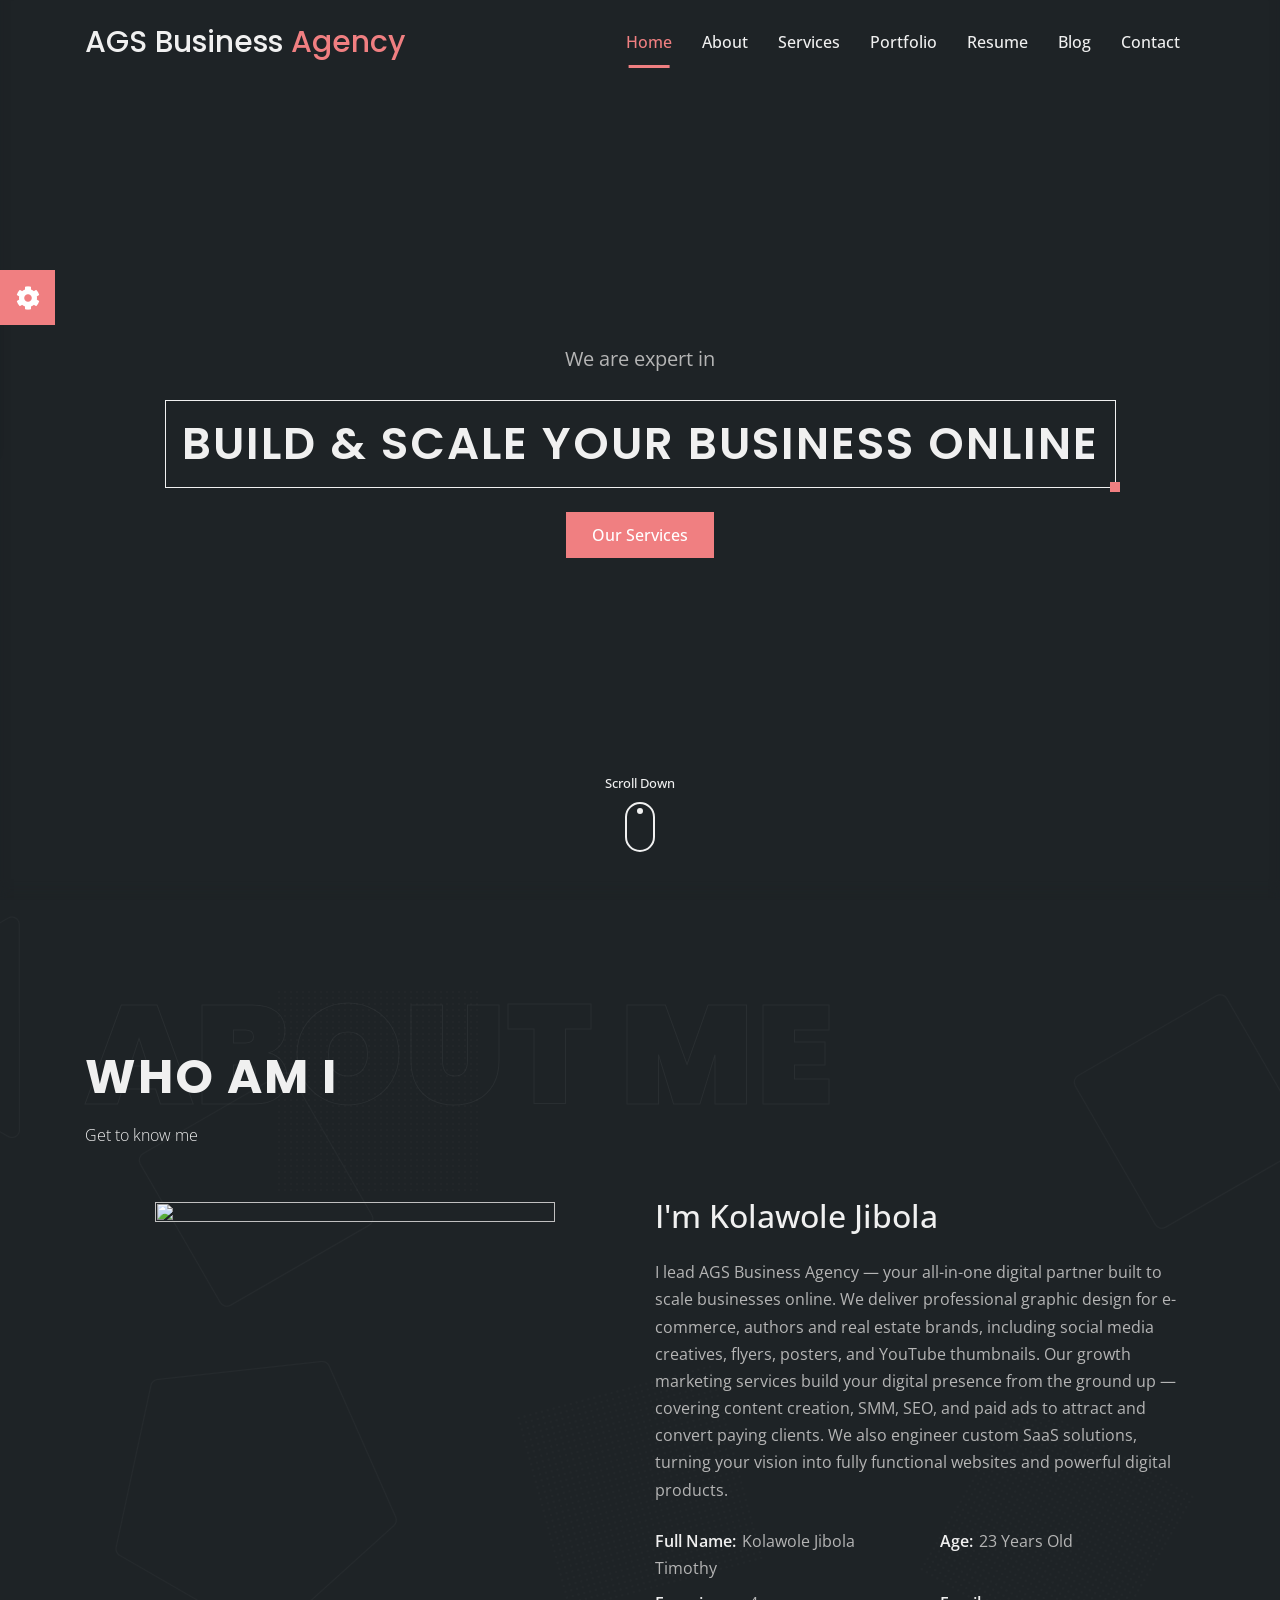
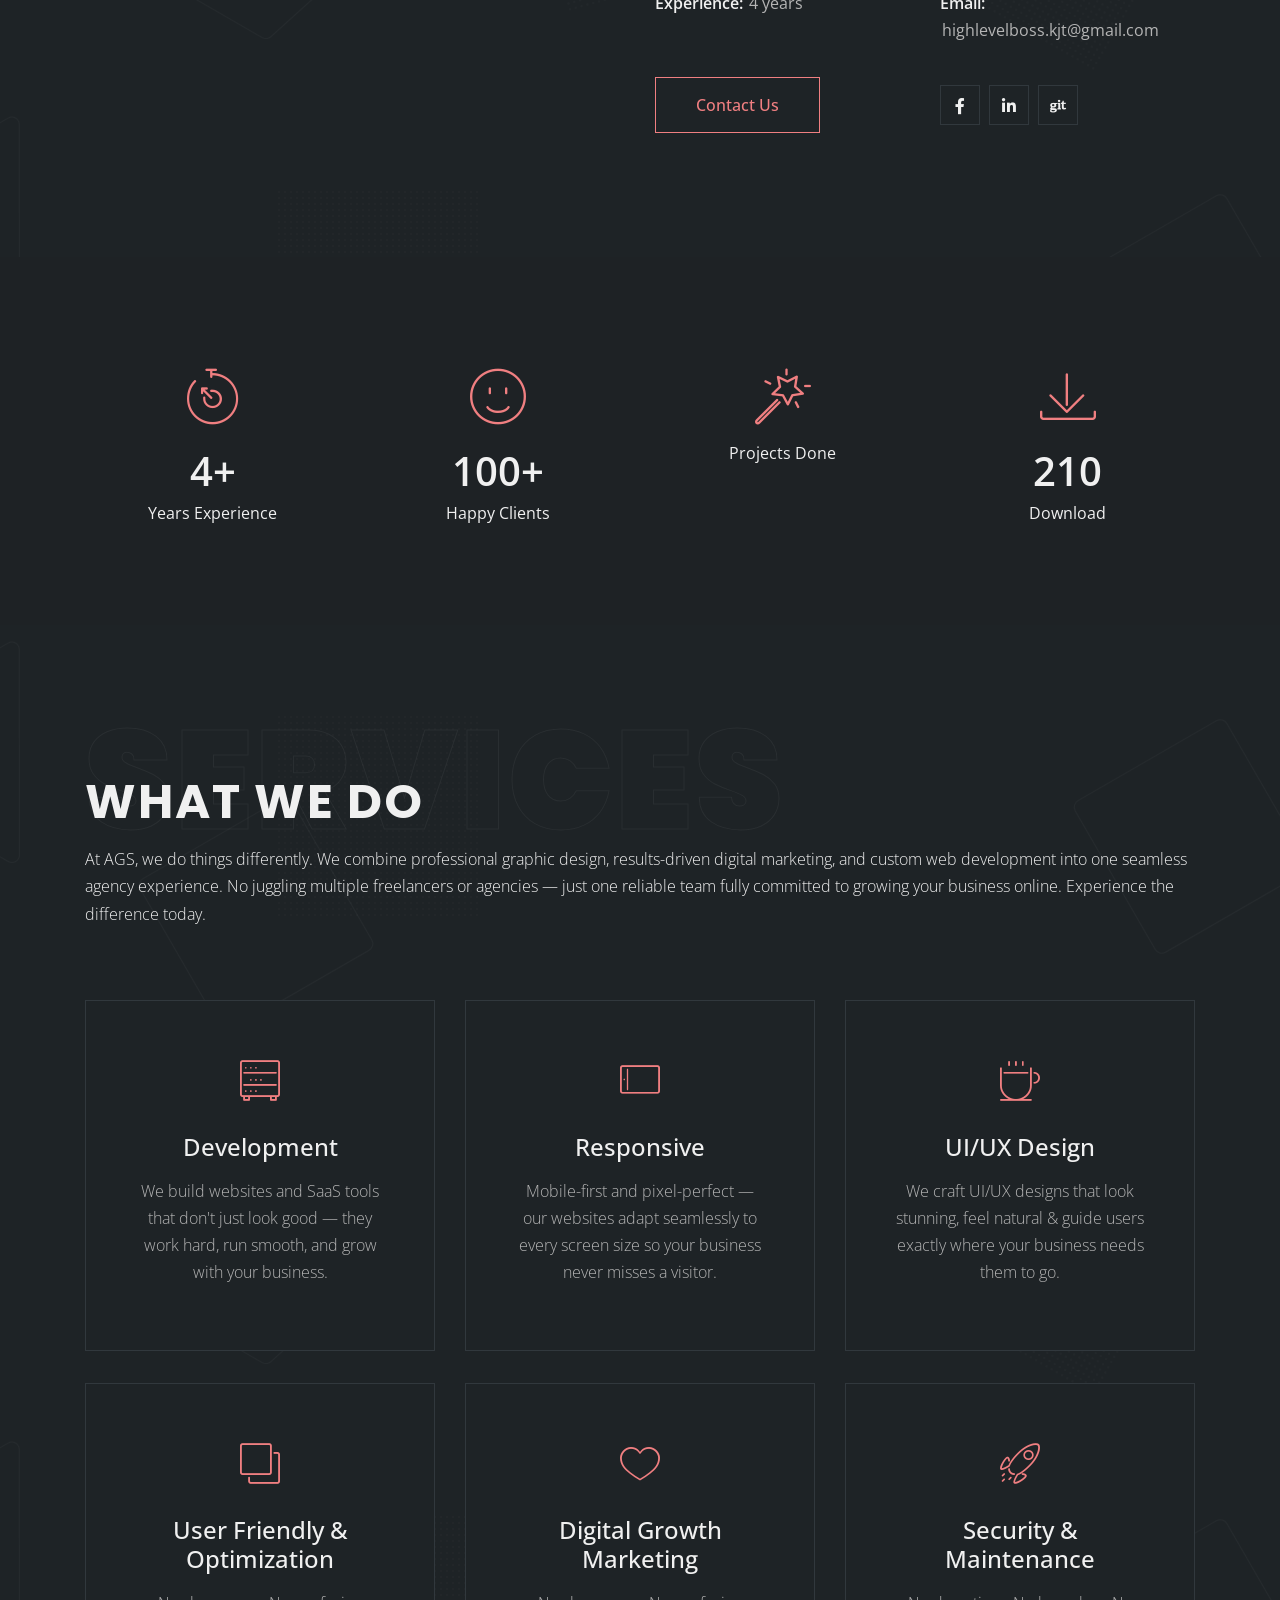
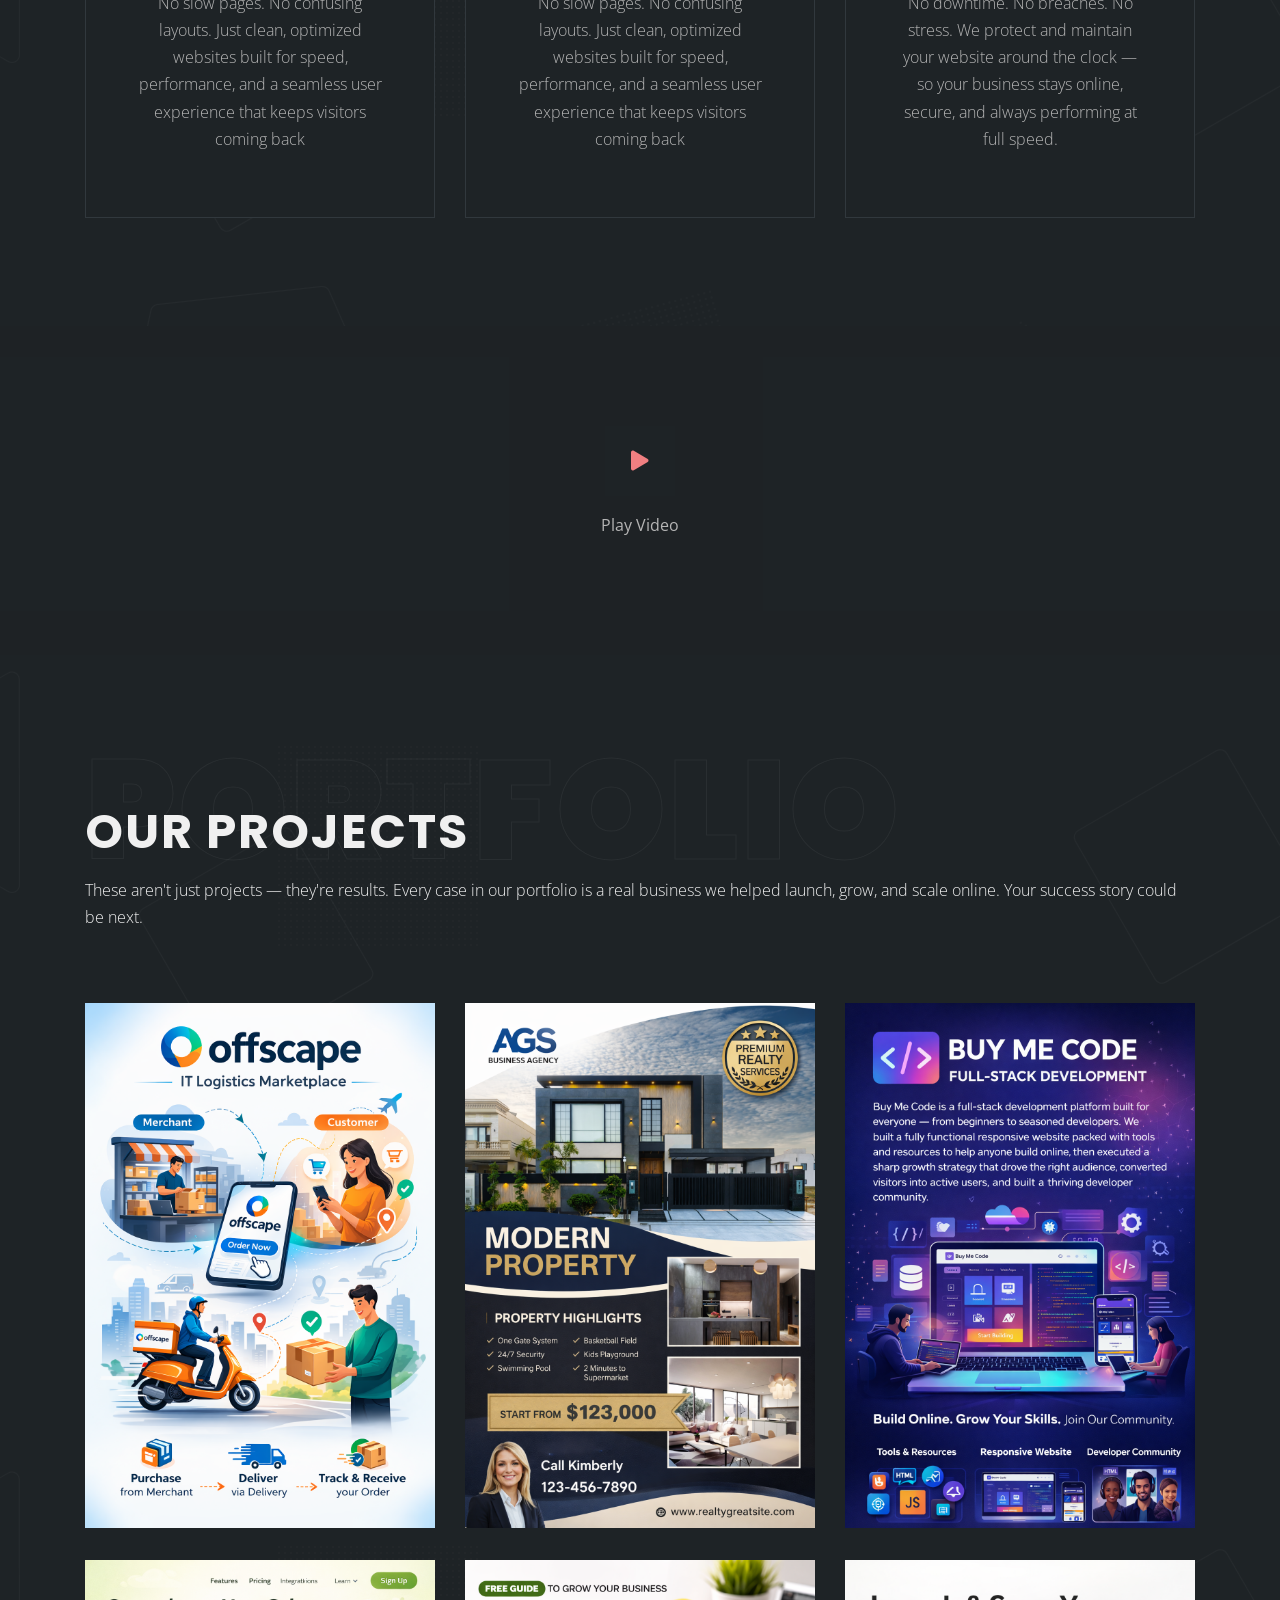
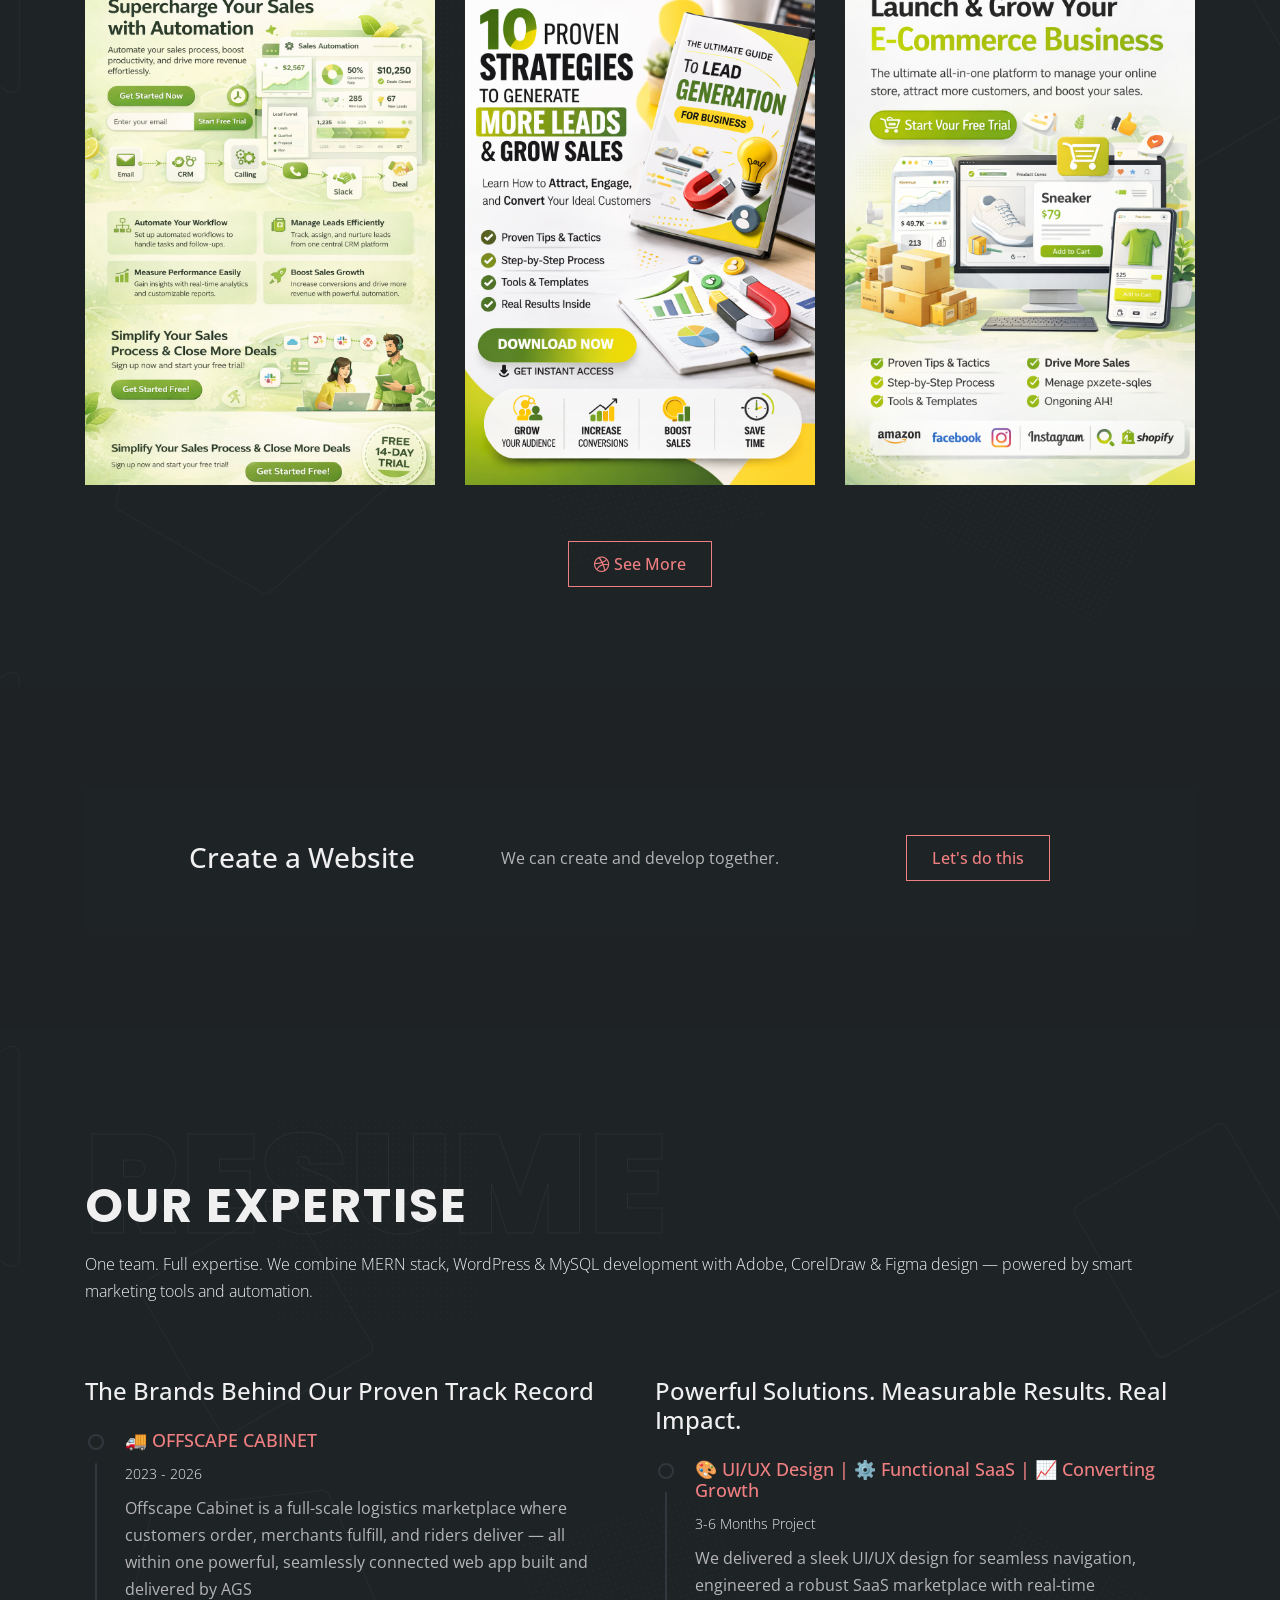
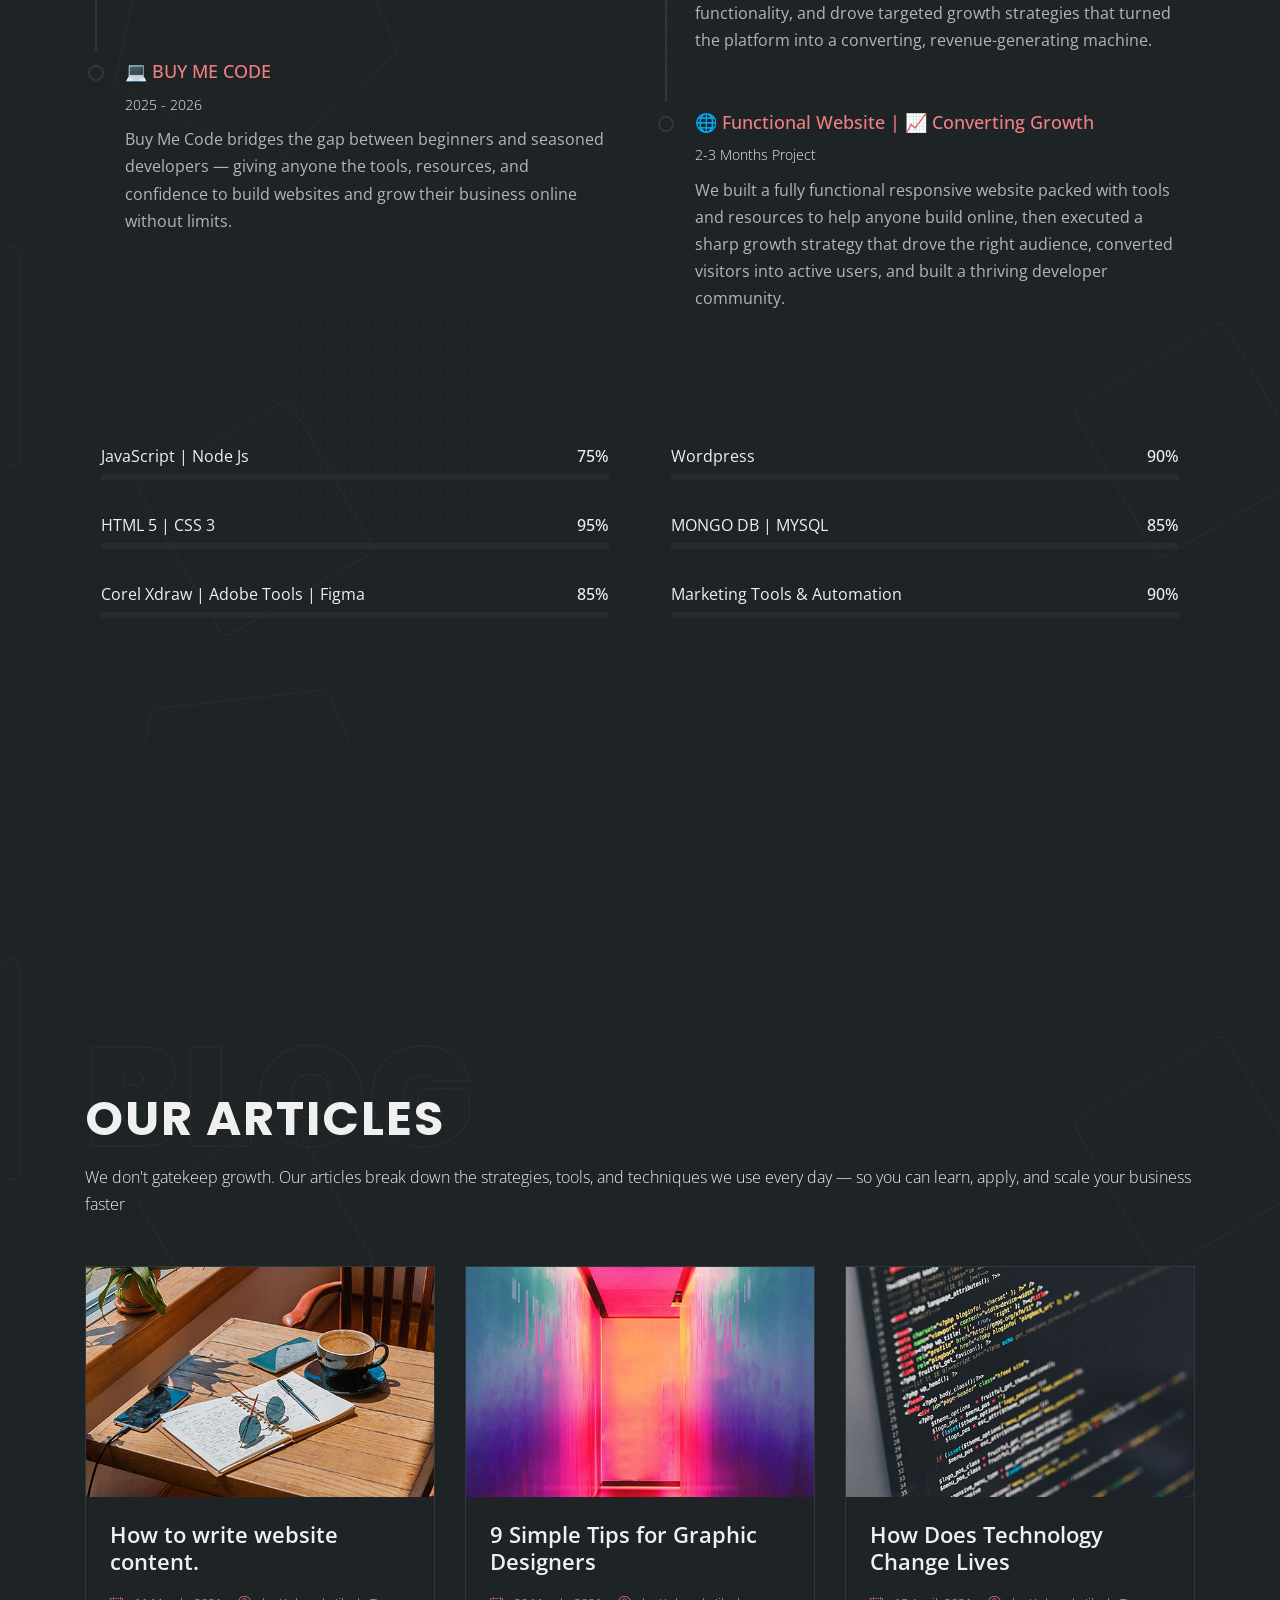
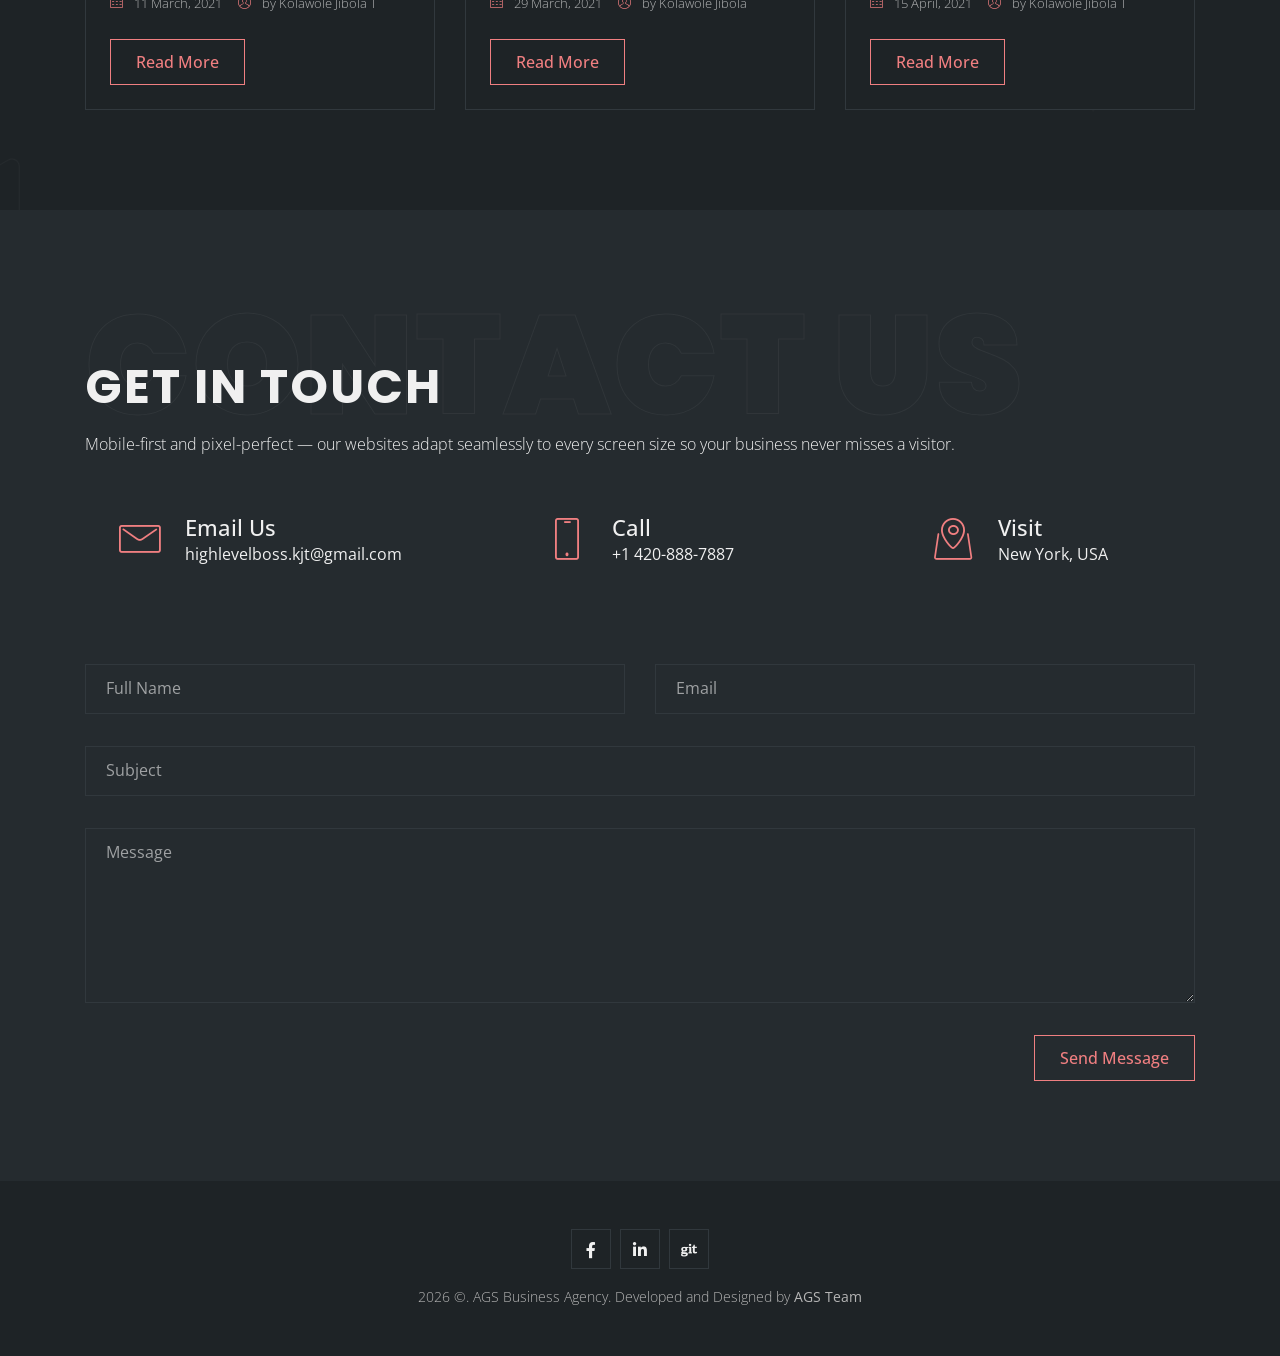
==== commit e662a28f: "title updated" ====
--- a/index.html
+++ b/index.html
@@ -32,7 +32,7 @@
     <!--Theme Color-->
     <link rel="stylesheet" href="css/default.css" id="optional-color" as="style" onload="this.rel='stylesheet';this.removeAttribute('onload');">
     <!--MAIN TITLE-->
-    <title>Kolawole Jibola Timothy - Graphic Designer & Web Developer</title>
+    <title>AGS Team - All in one platform that build and scale business online through their expertise in graphic design, growth marketing and web development</title>
 </head>
 <body data-spy="scroll" data-target=".scrollspy" data-offset="85">
     <!--PRELOADER START-->
@@ -222,7 +222,7 @@
                                 <span class="tmcounter" data-from="0" data-to="4" data-speed="1500">4</span>+
                             </div>
                             <div class="fact-meta">
-                                <span>Years Experiance</span>
+                                <span>Years Experience</span>
                             </div>
                         </div>
                     </div>
@@ -357,7 +357,7 @@
 
         <div class="section about_movie text-center d-flex flex-column align-items-center backgound-section" style="background-image: url(images/background_video.jpg)">
             <div class="video-area">
-                <a href="https://youtu.be/NoKrAdSPWvs?si=SOw9qOkmJVhW_dyw" class="btn-video-play iframe_popup">
+                <a href="https://www.youtube.com/embed/NoKrAdSPWvs?si=SOw9qOkmJVhW_dyw" class="btn-video-play iframe_popup">
                     <i class="fas fa-play"></i>
                 </a>
                 <p class="mt-3">Play Video</p>
@@ -410,7 +410,7 @@
 
                         <div class="col-xl-4 col-lg-4 col-md-6 mb-2 mt-4 backenddevelopment">
                             <div class="portfolio-item">
-                                <a href="https://www.youtube.com/watch?time_continue=85&v=oC1m-dTFX6g" class="portfolio-single iframe_popup">
+                                <a href="https://www.youtube.com/embed/NoKrAdSPWvs?si=SOw9qOkmJVhW_dyw" class="portfolio-single iframe_popup">
                                     <div class="item-box">
                                         <div class="item-image">
                                             <img src="images/ChatGPT Image Mar 11, 2026, 05_56_49 PM.png" width="350" height="410" class="d-block img-fluid mx-auto" alt="">
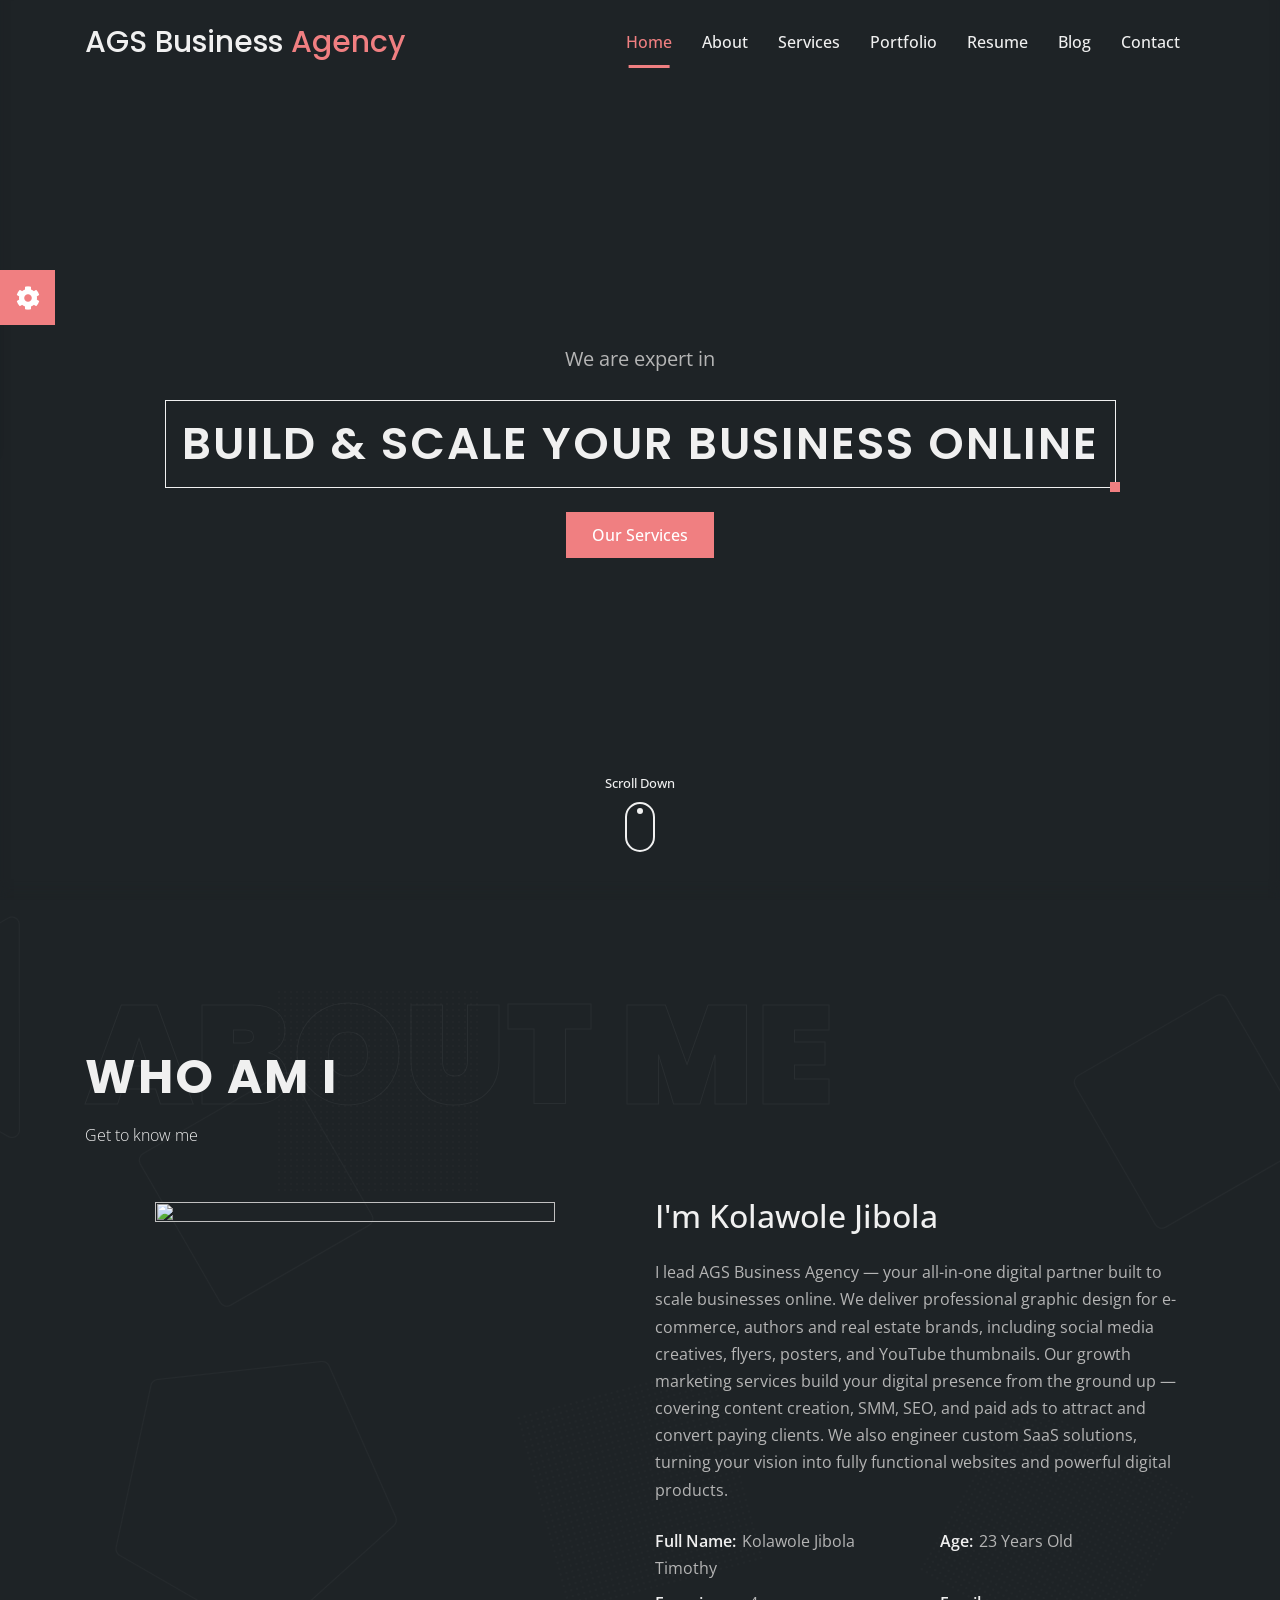
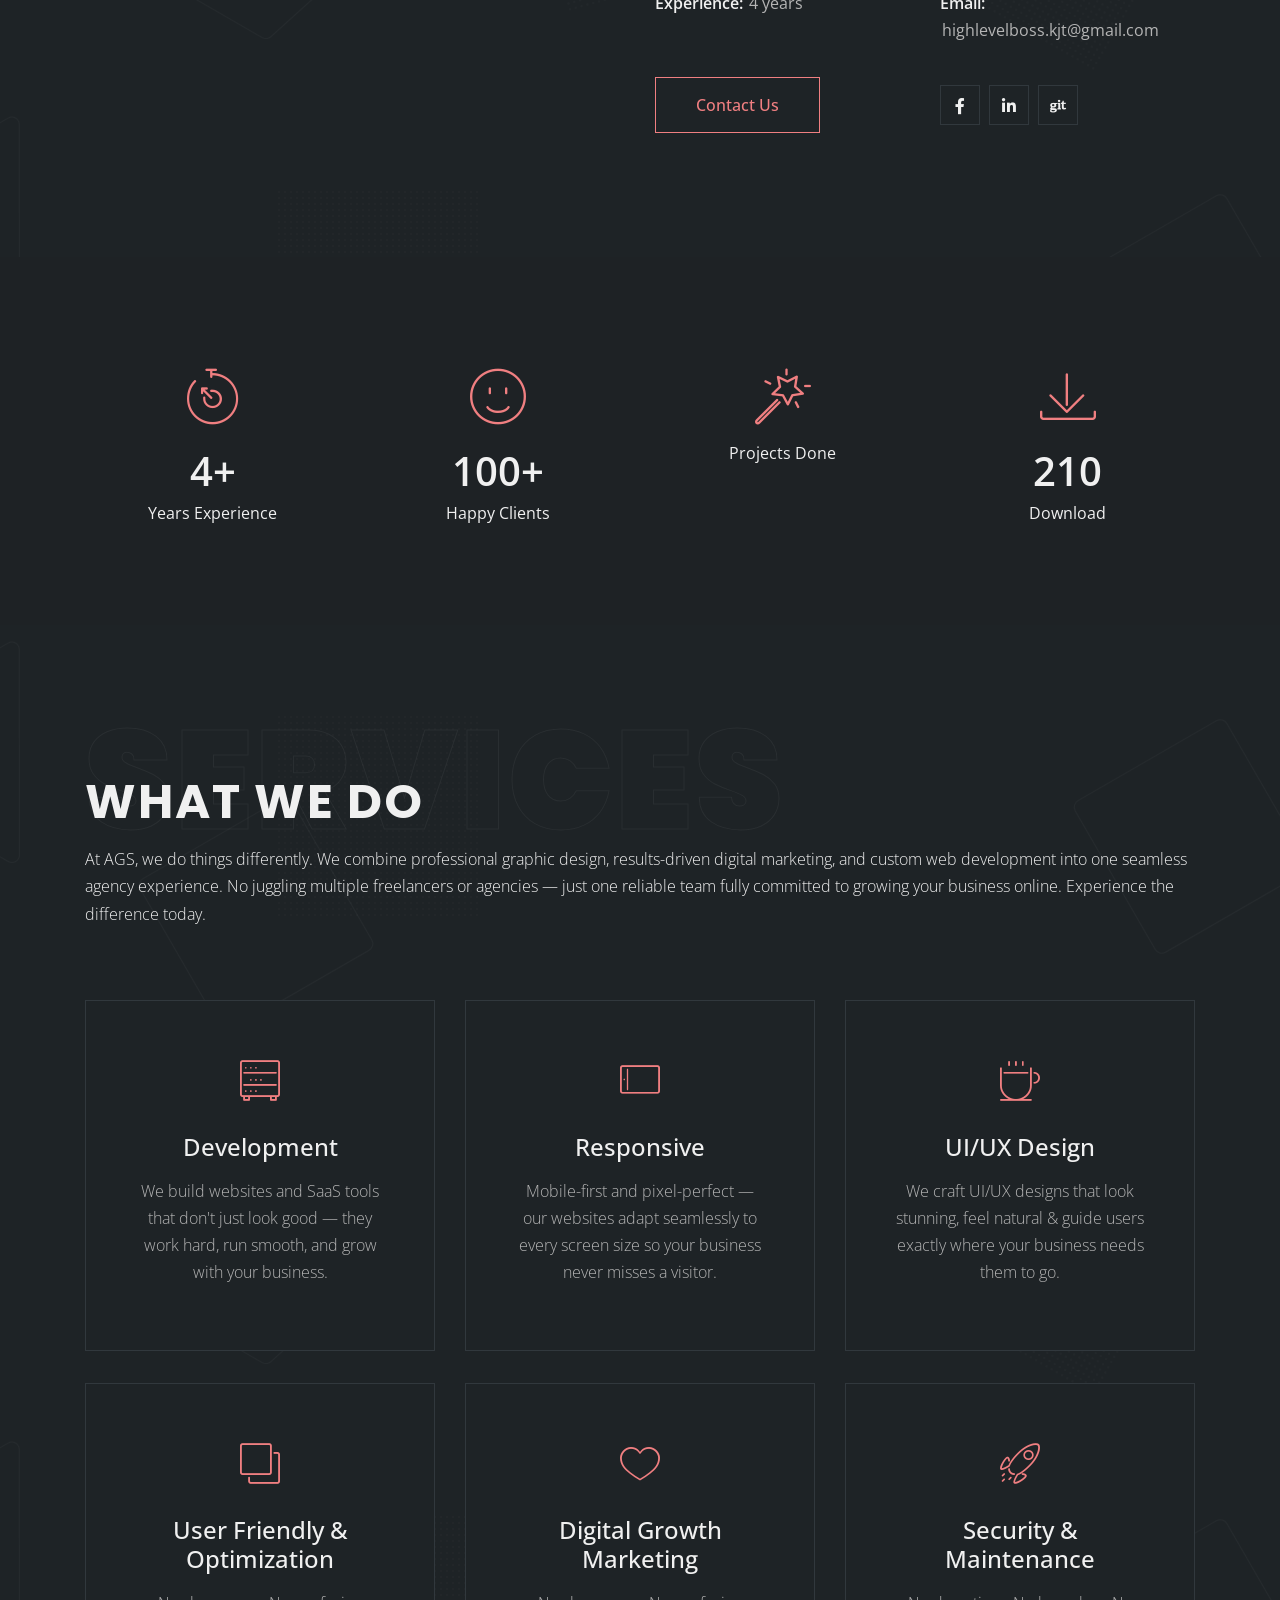
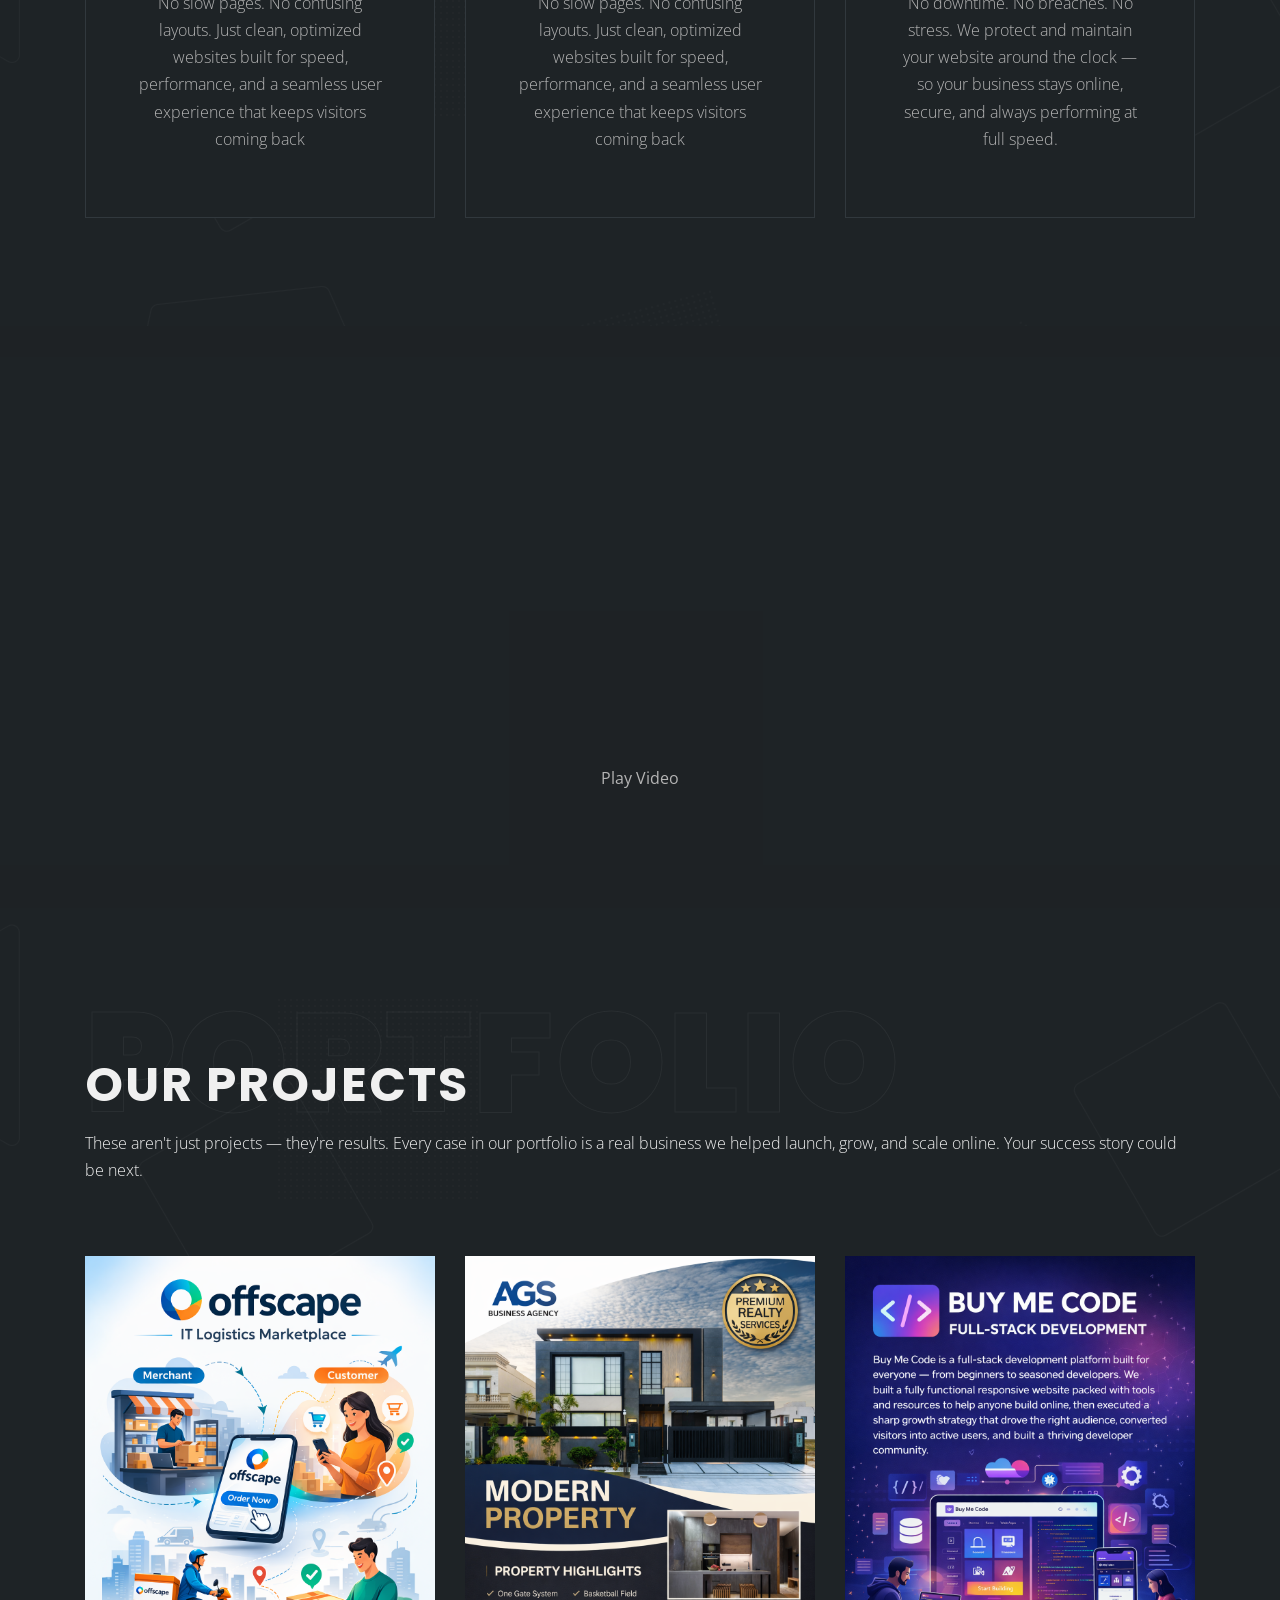
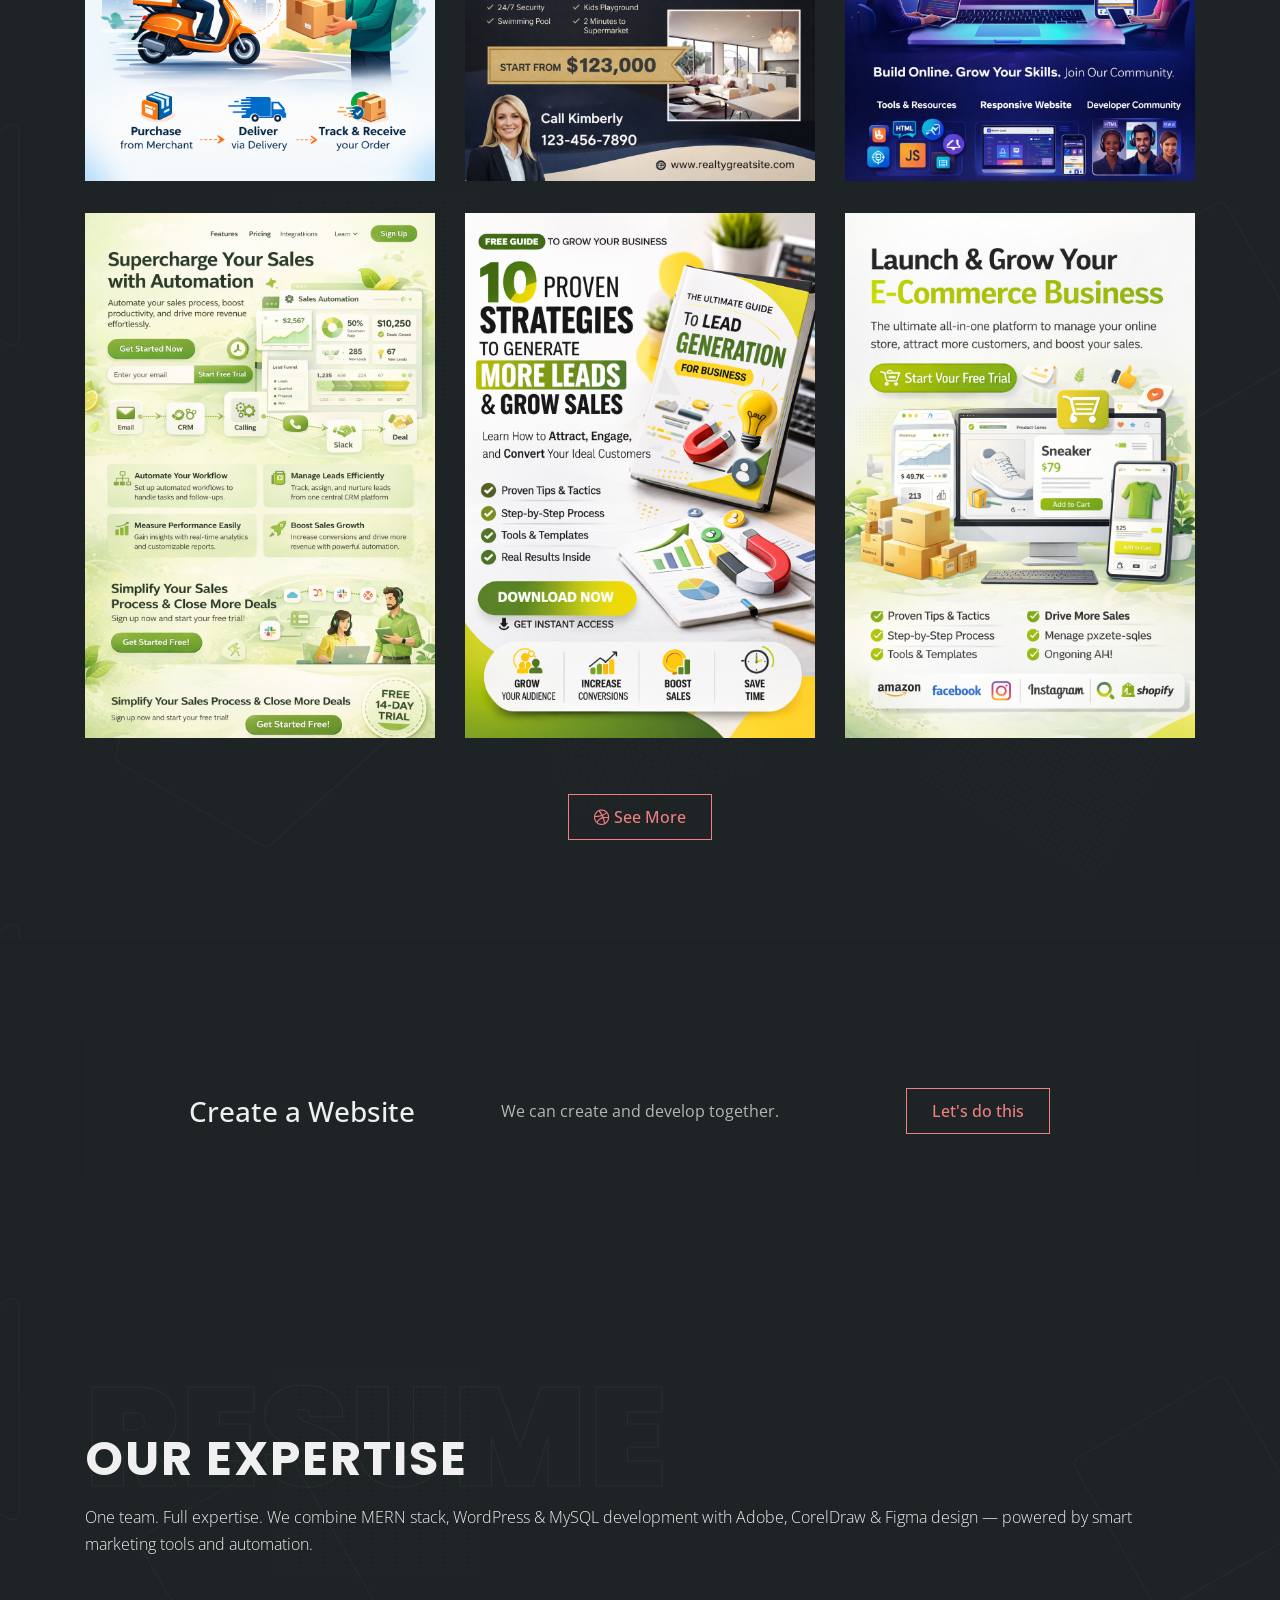
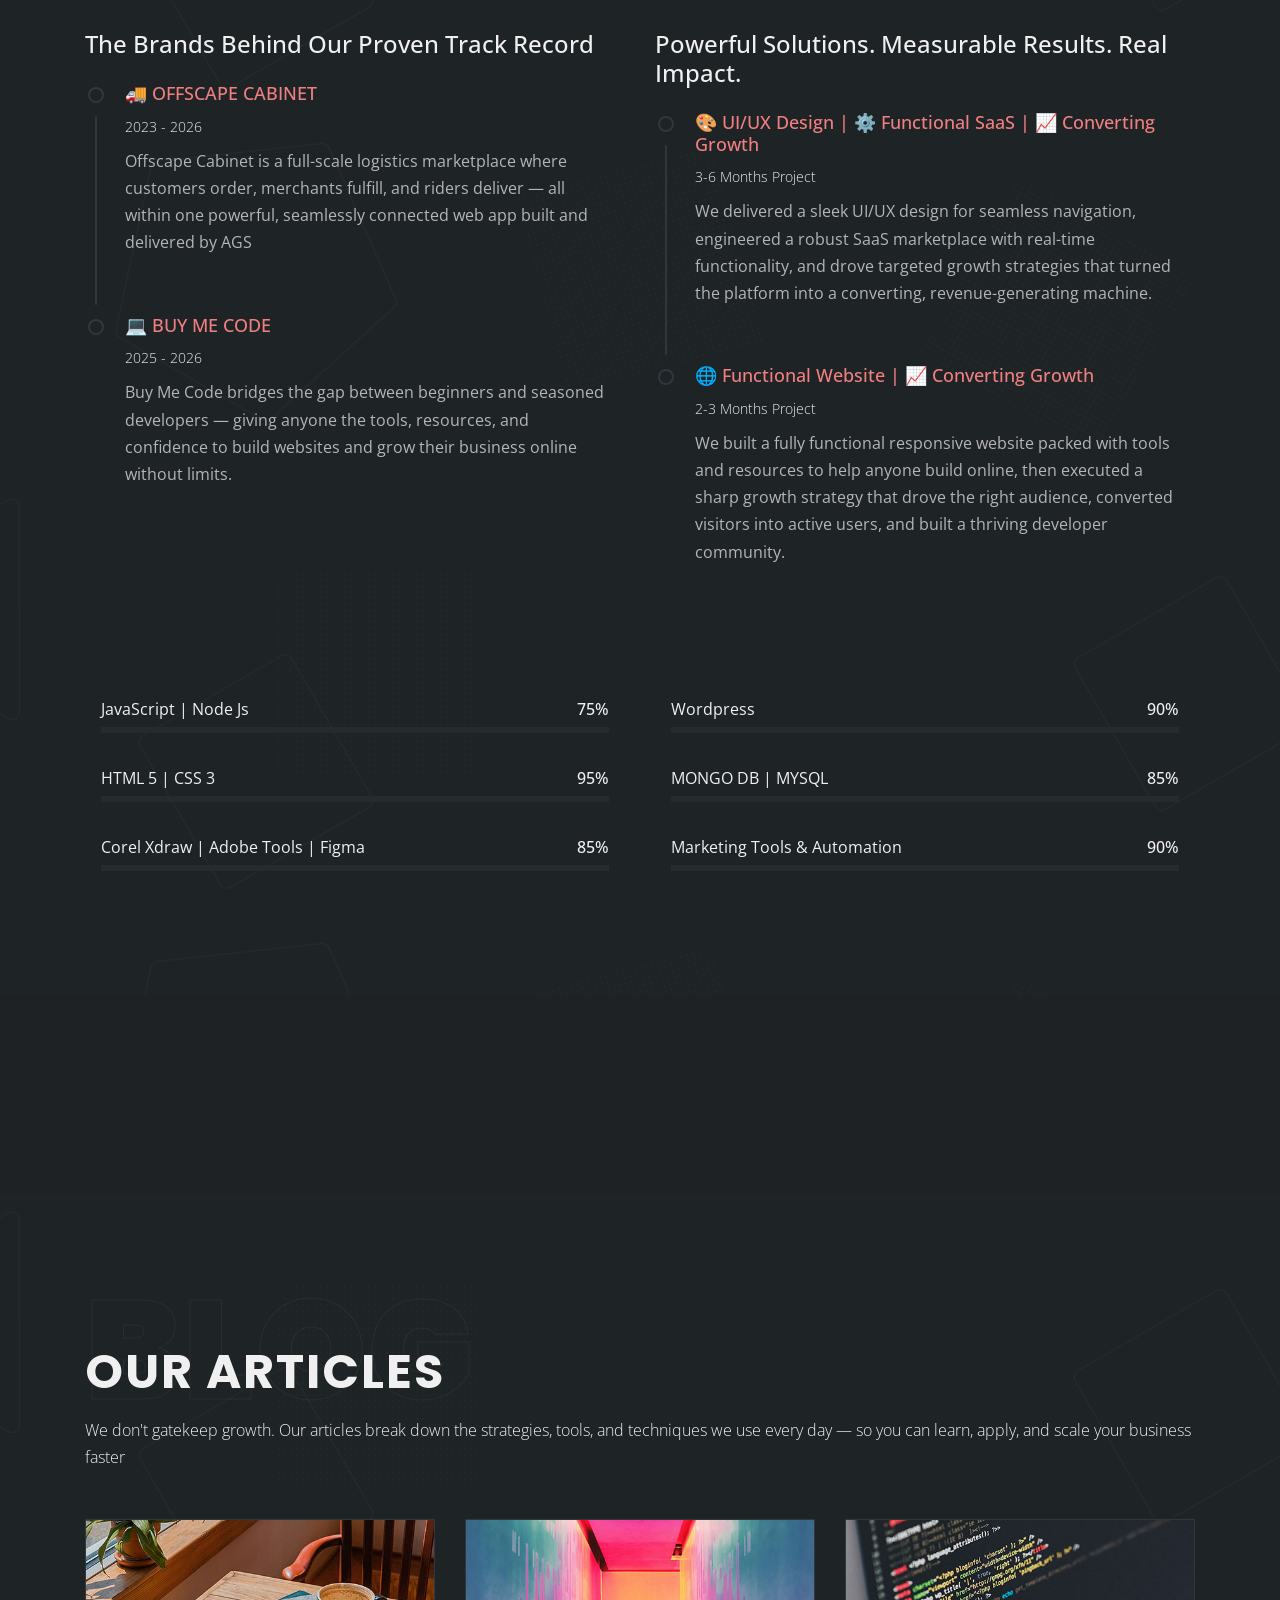
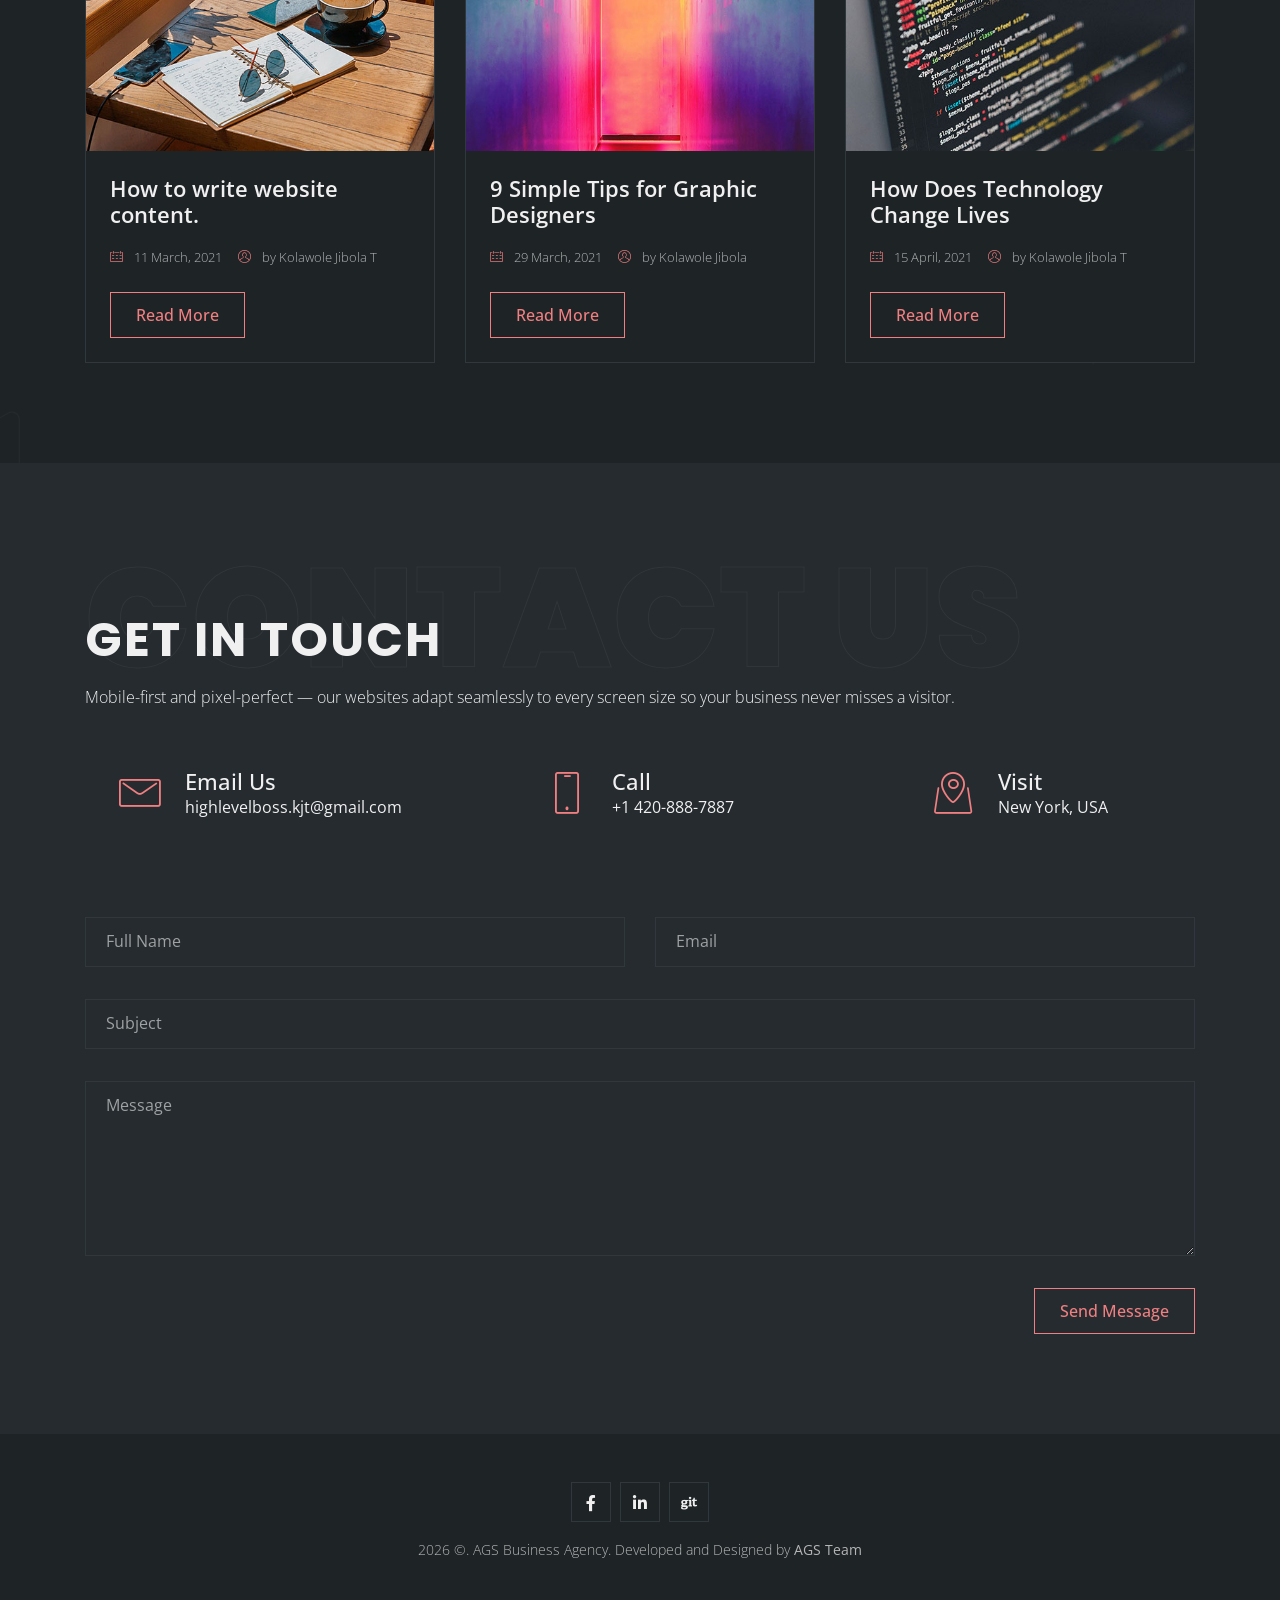
==== commit 7d376cad: "fix: update youtube link to iframe  embed format" ====
--- a/index.html
+++ b/index.html
@@ -357,9 +357,13 @@
 
         <div class="section about_movie text-center d-flex flex-column align-items-center backgound-section" style="background-image: url(images/background_video.jpg)">
             <div class="video-area">
-                <a href="https://www.youtube.com/embed/NoKrAdSPWvs?si=SOw9qOkmJVhW_dyw" class="btn-video-play iframe_popup">
+                <!-- <a href="https://www.youtube.com/embed/NoKrAdSPWvs?si=SOw9qOkmJVhW_dyw" class="btn-video-play iframe_popup">
                     <i class="fas fa-play"></i>
-                </a>
+                </a> -->
+                <iframe width="560" height="315" src="https://www.youtube.com/embed/NoKrAdSPWvs?si=SOw9qOkmJVhW_dyw" title="YouTube video player" frameborder="0" allow="accelerometer; autoplay; clipboard-write; encrypted-media; gyroscope; picture-in-picture; web-share" referrerpolicy="strict-origin-when-cross-origin" allowfullscreen>
+                    <i class="fas fa-play"></i>
+                </iframe>
+
                 <p class="mt-3">Play Video</p>
             </div>
         </div>
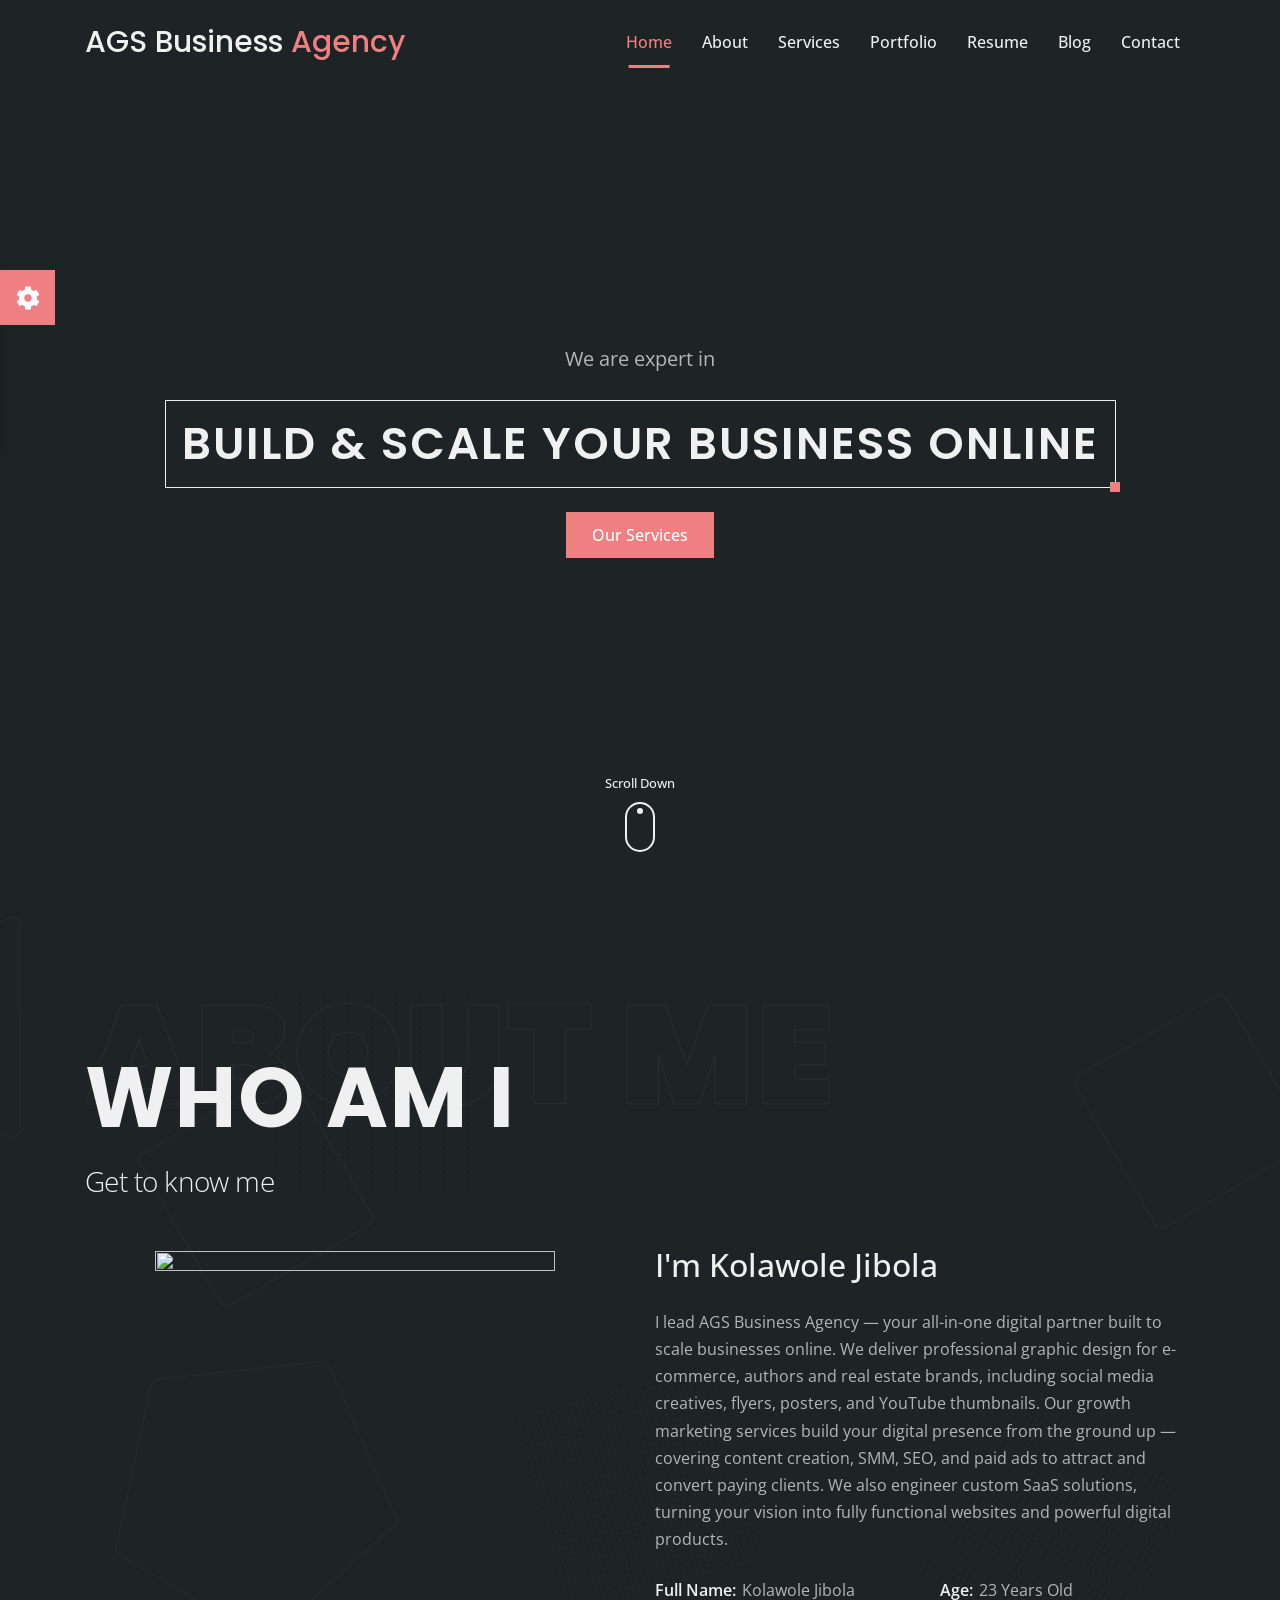
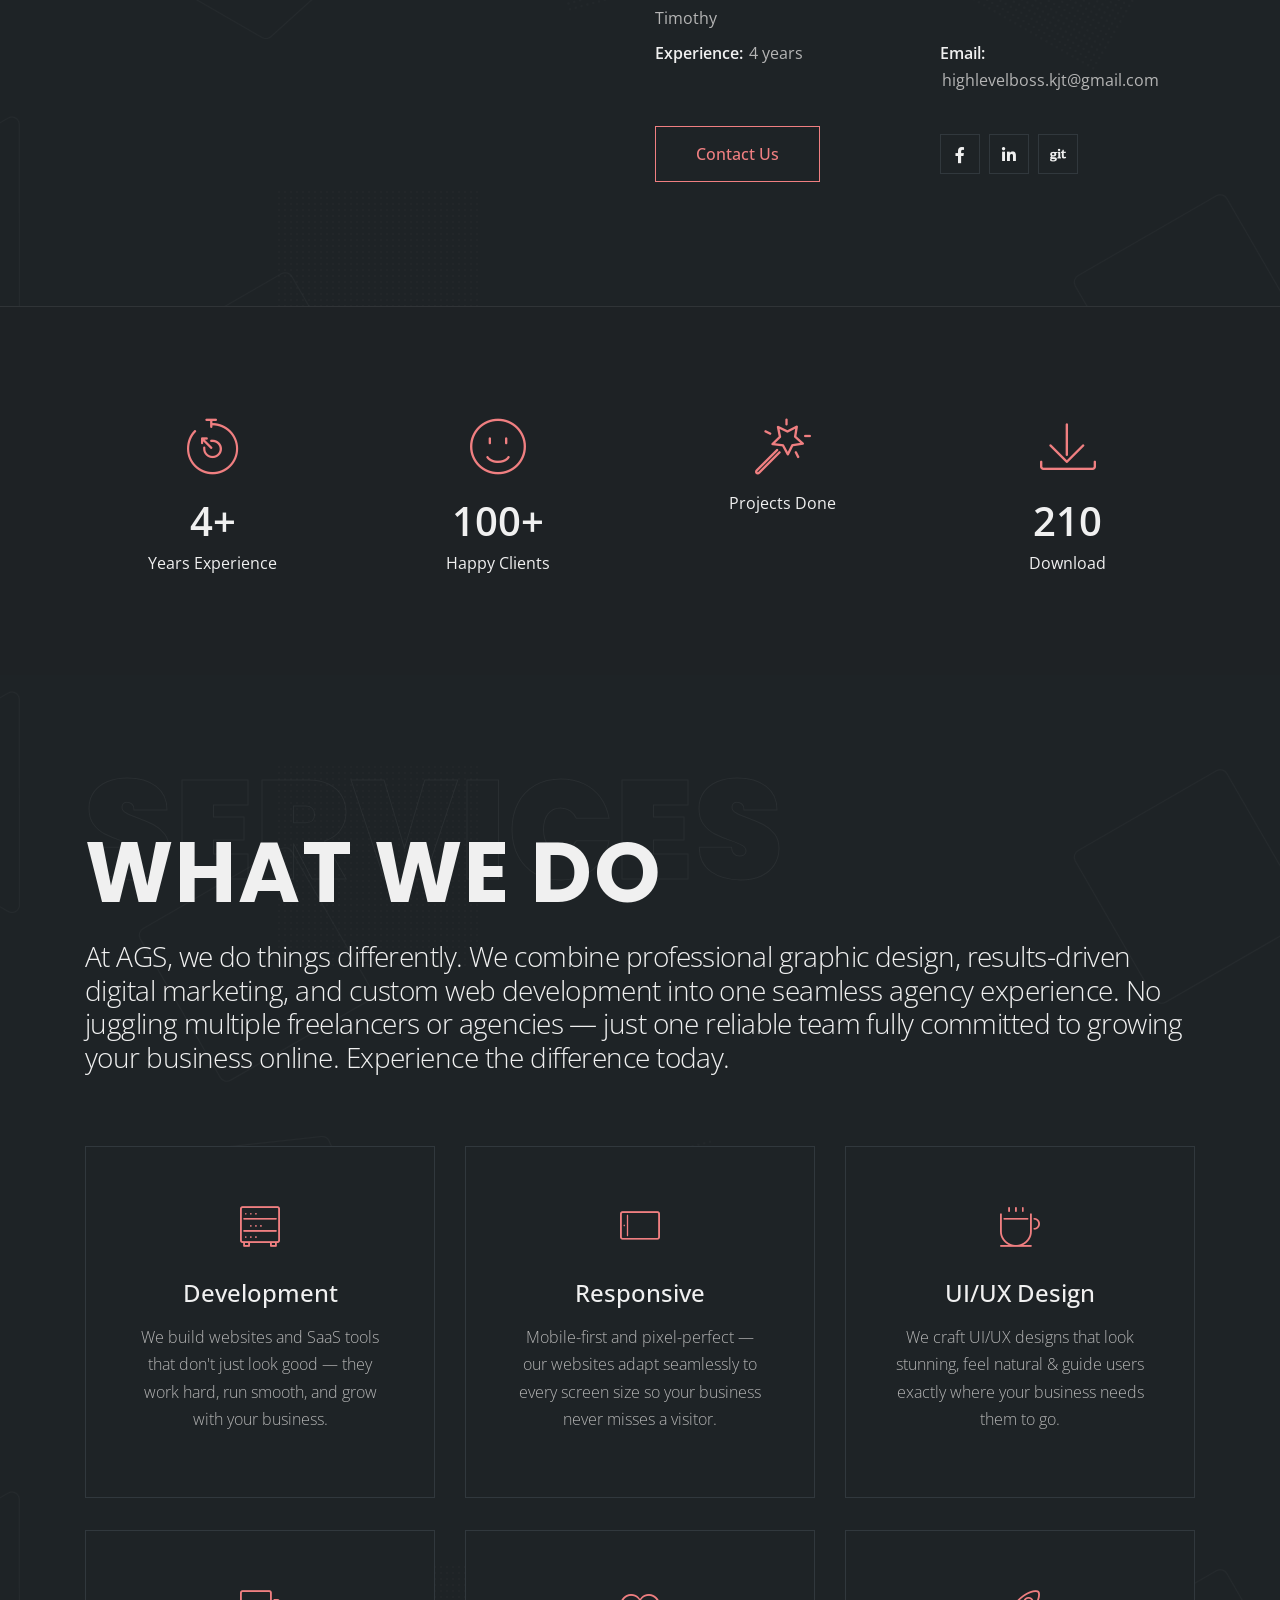
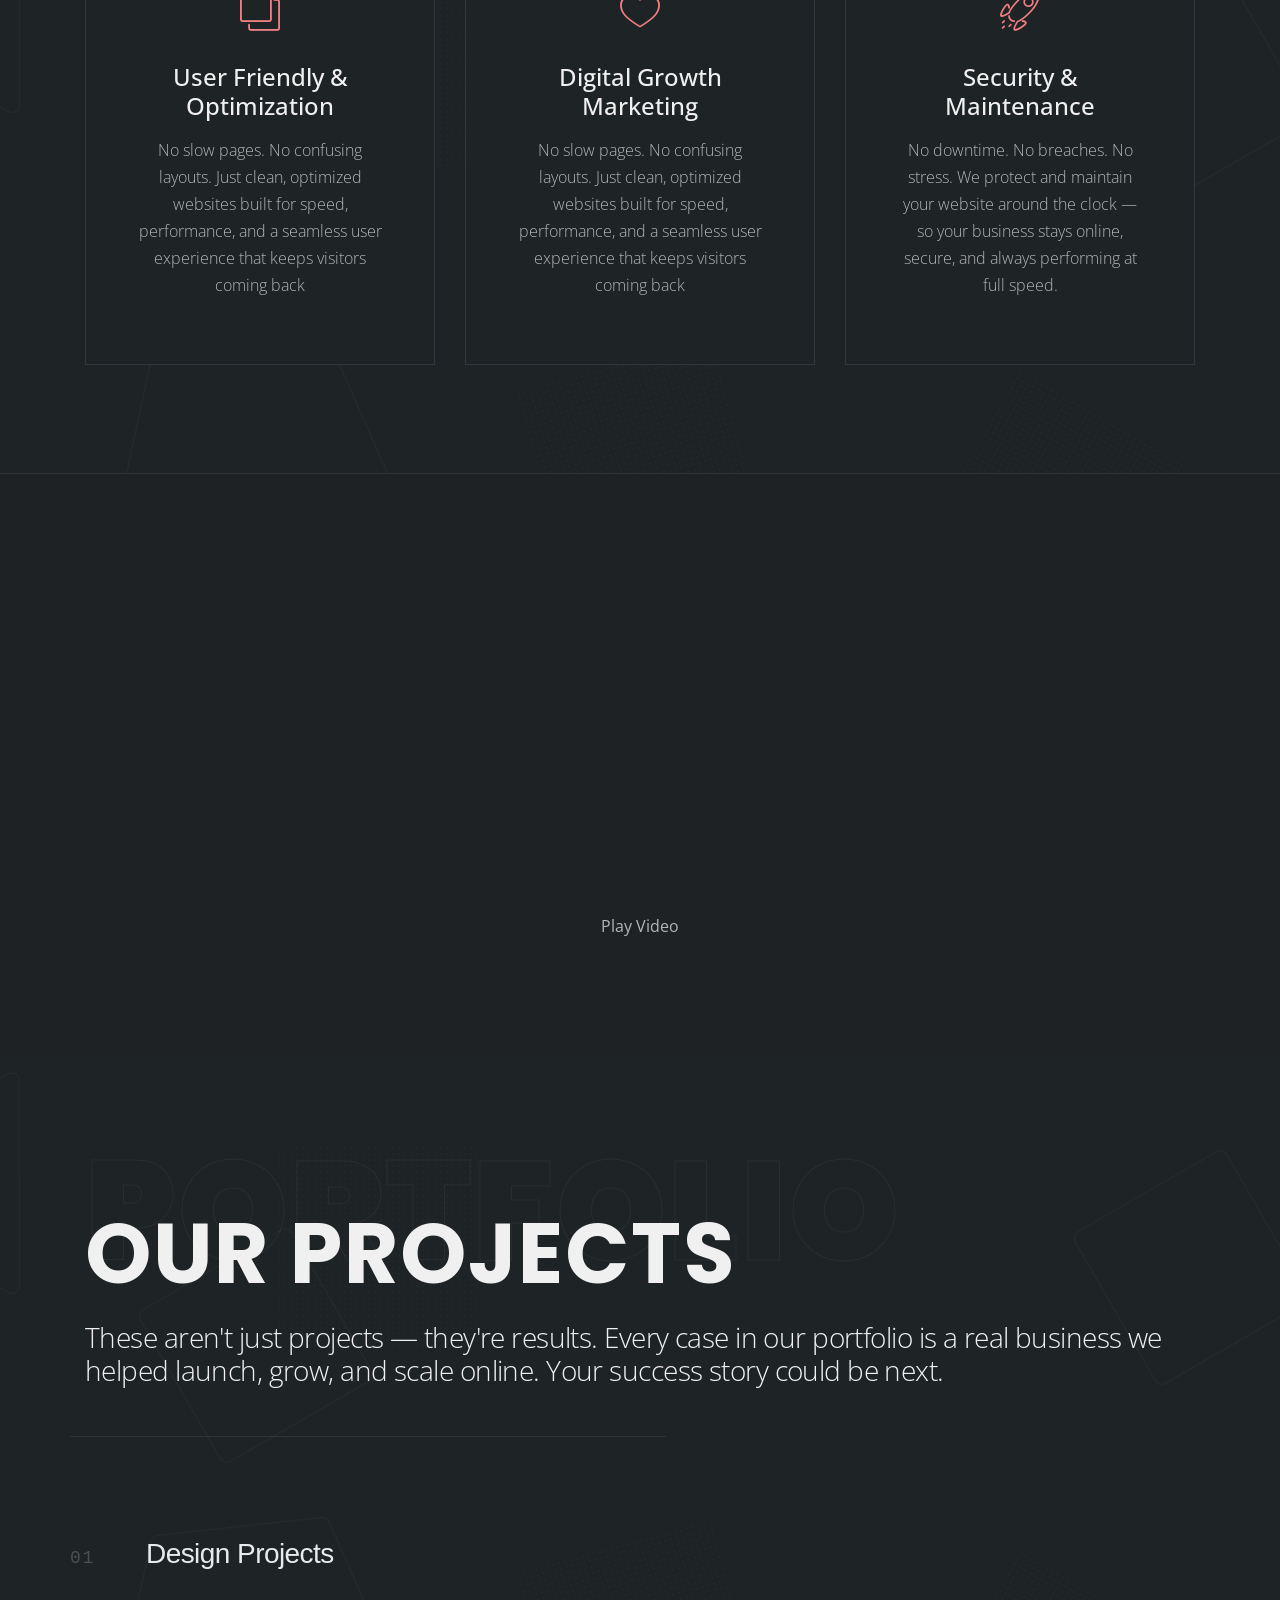
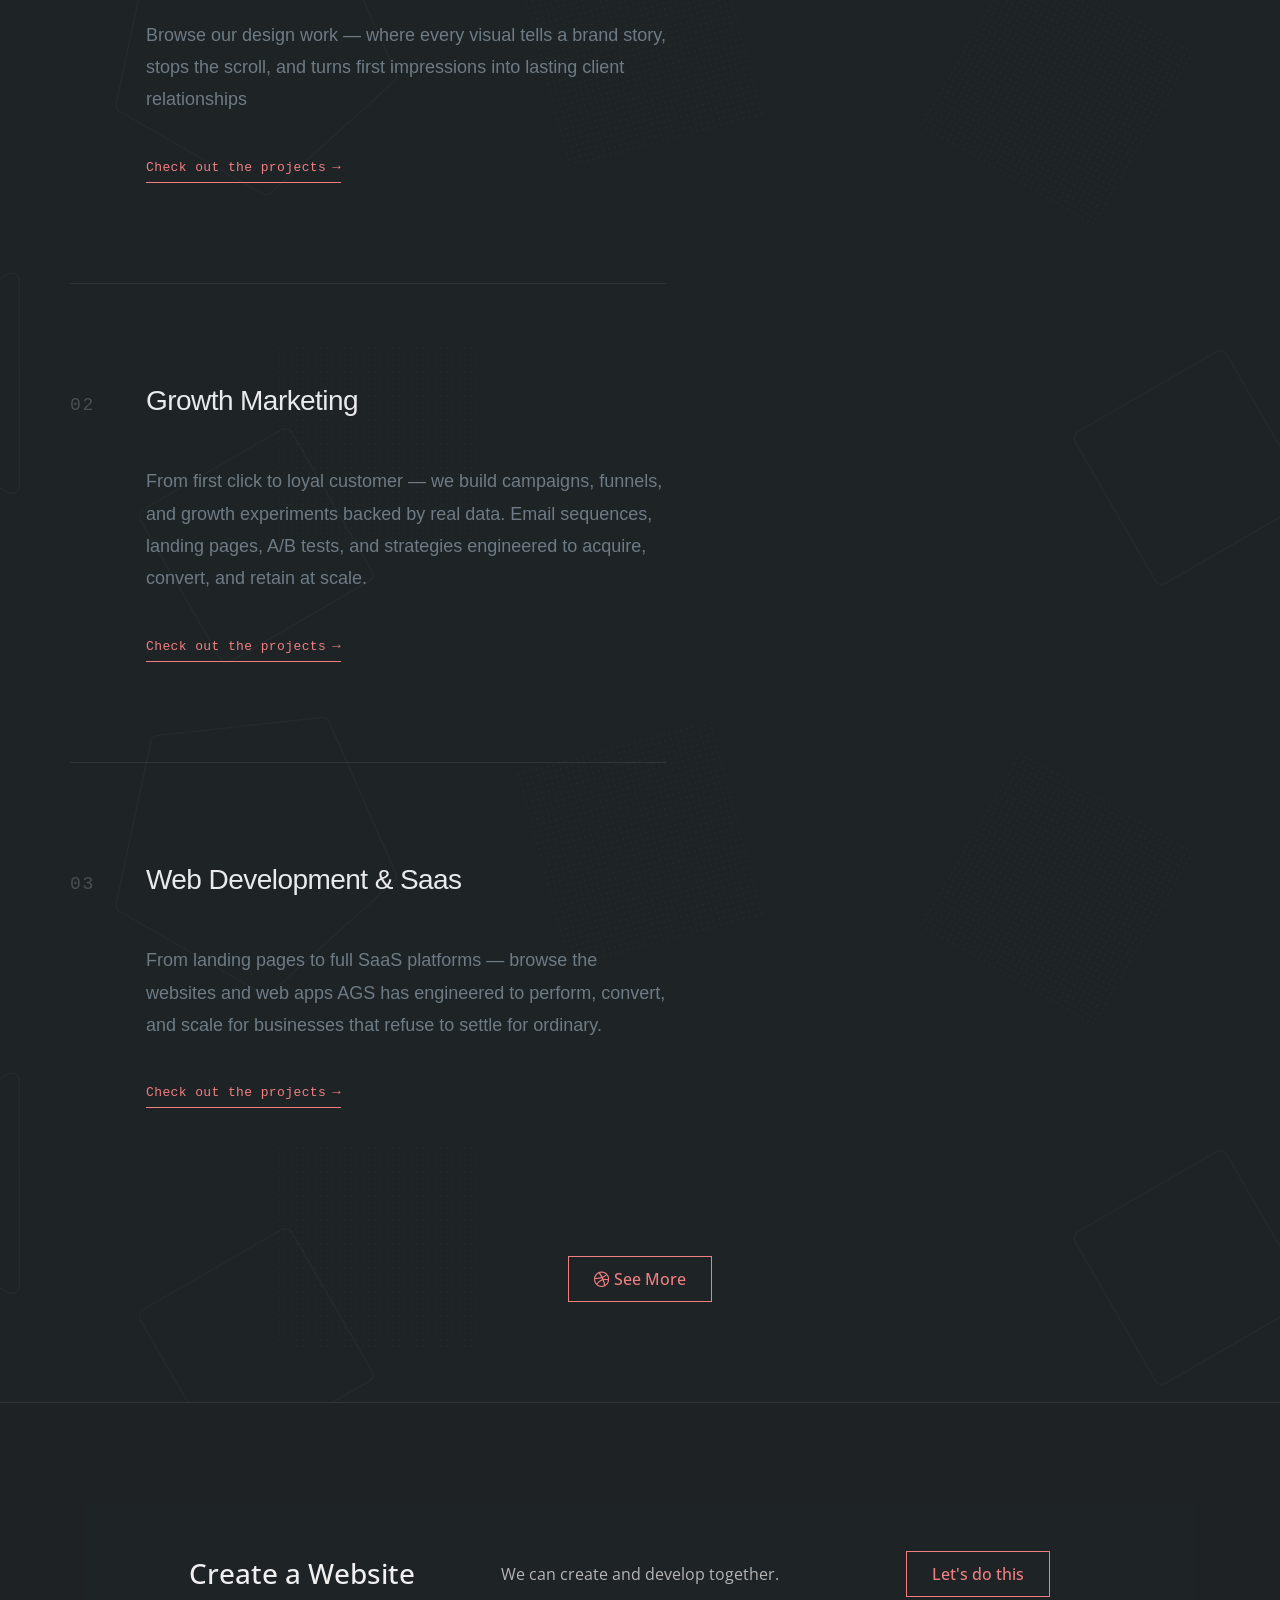
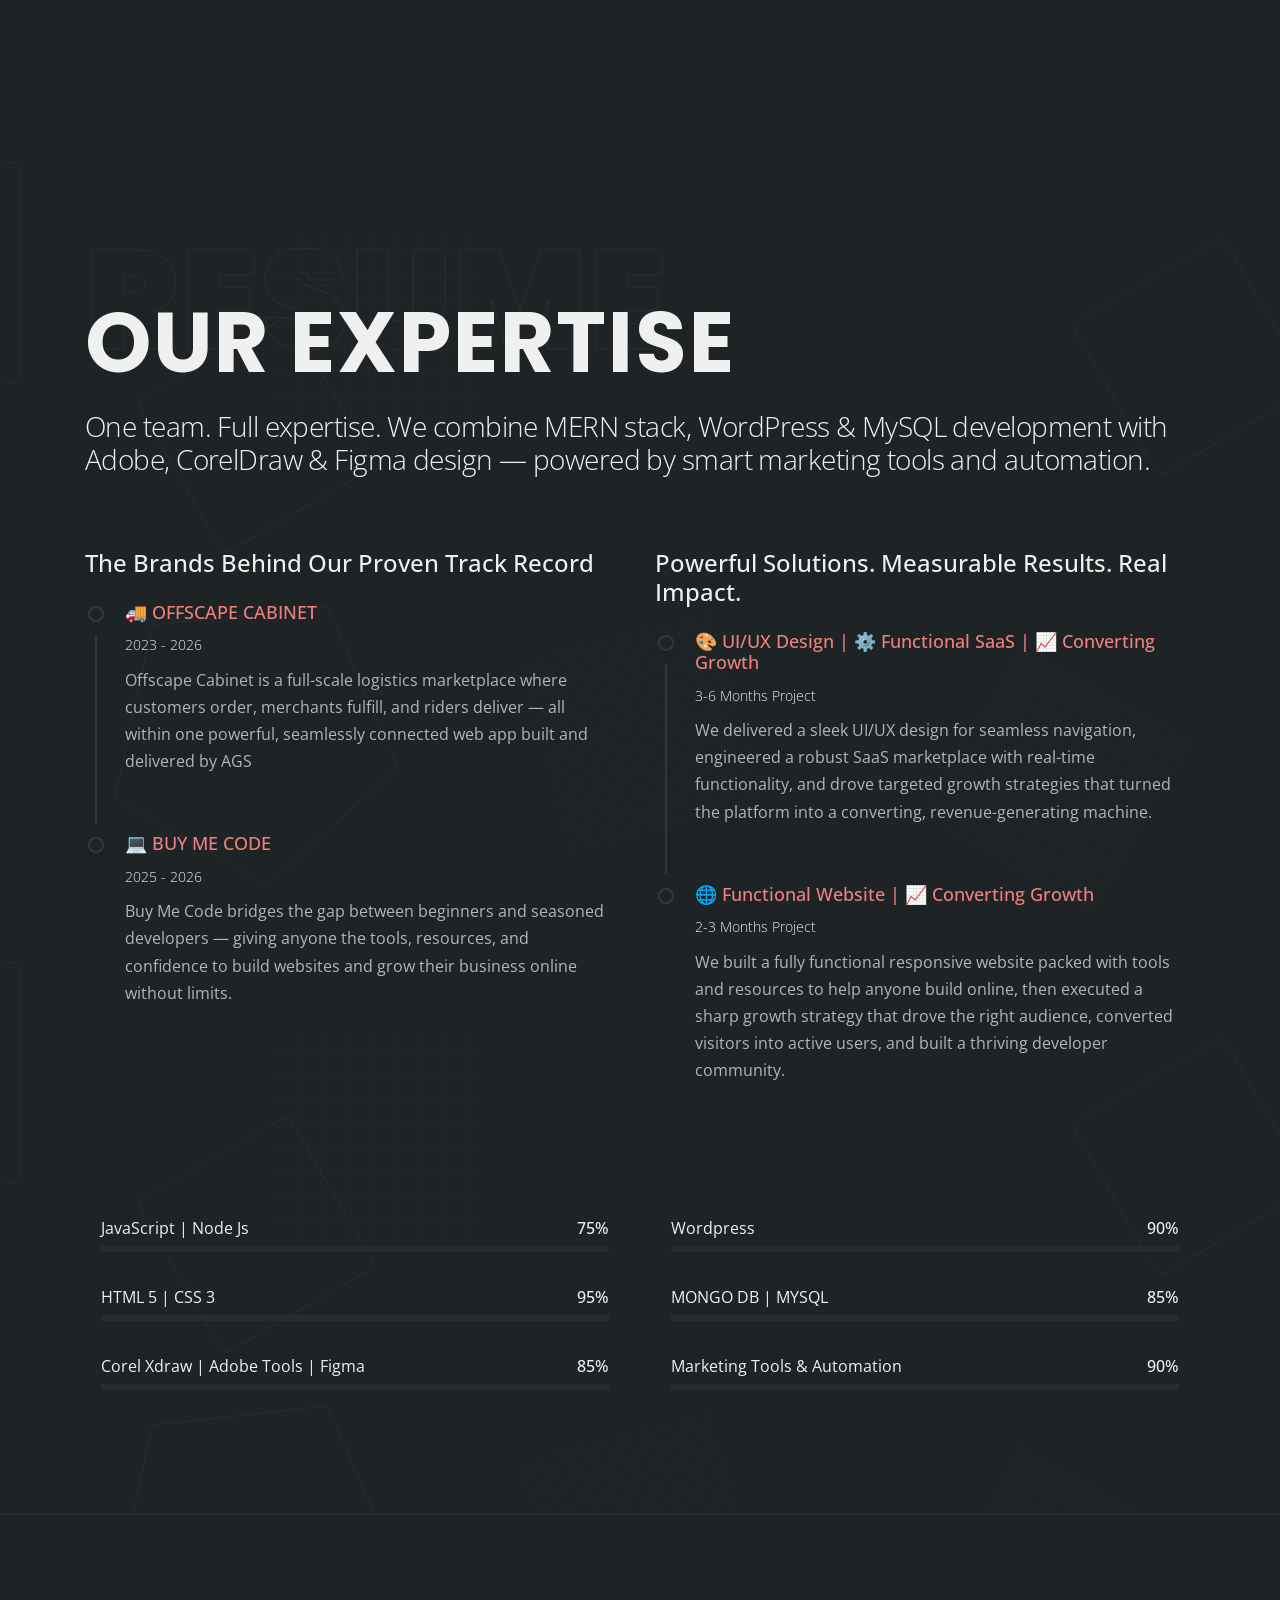
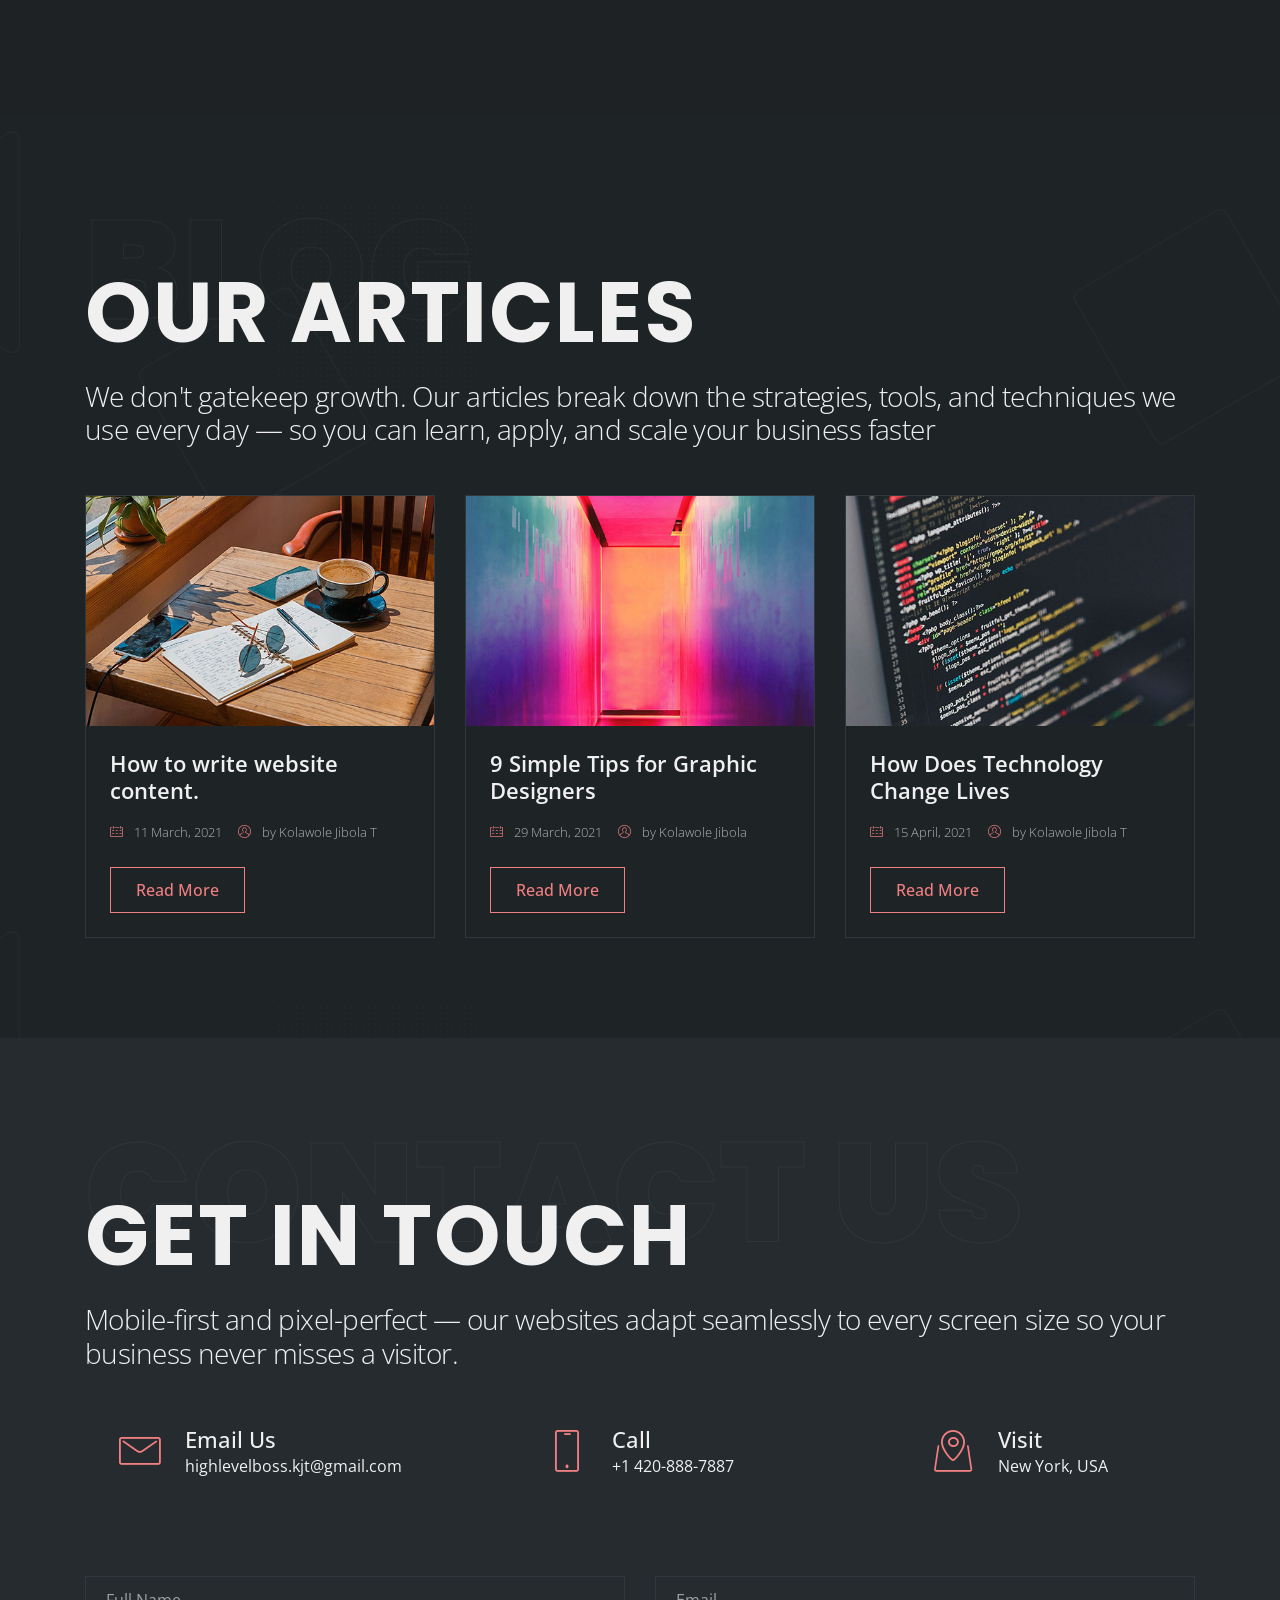
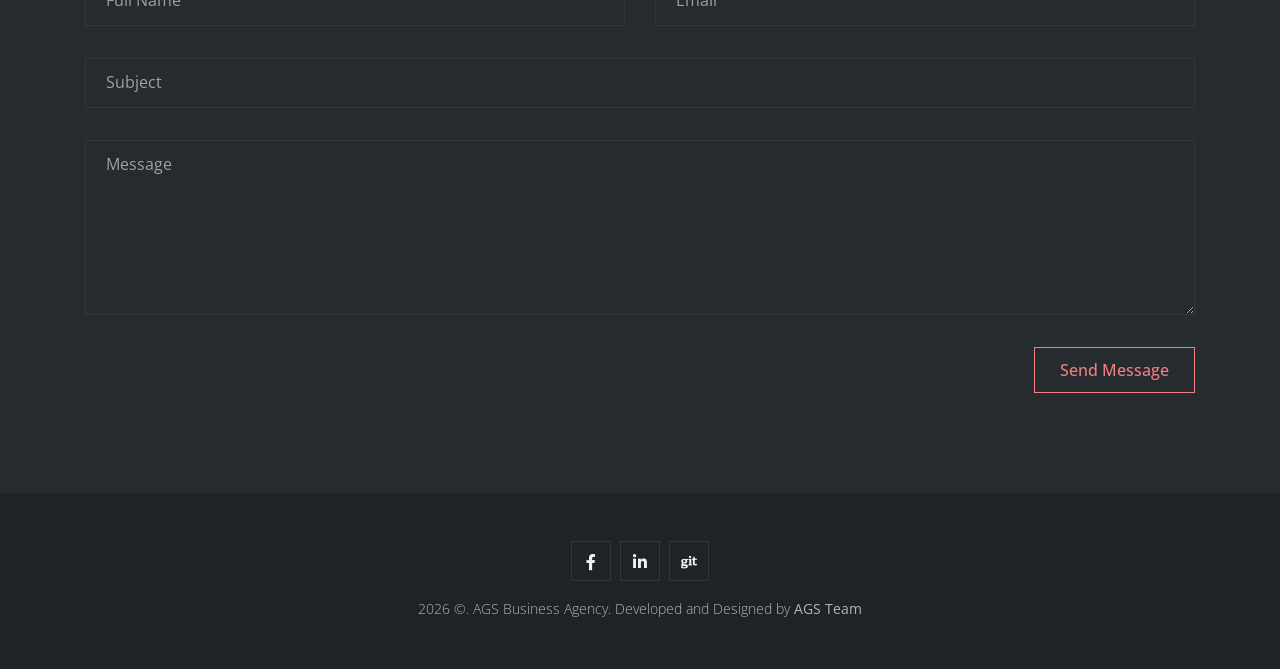
==== commit 9d3bfc5f: "Updating Our Projects" ====
--- a/index.html
+++ b/index.html
@@ -7,6 +7,8 @@
     <meta name="google" content="notranslate">
     <meta charset="UTF-8">
     <meta name="viewport" content="width=device-width, initial-scale=1, shrink-to-fit=no">
+    <!-- custom css  -->
+     <link rel="stylesheet" href="/css/my.css">
     <!--Preloader JS-->
     <script type="text/javascript" src="js/preloader.js"></script>
     <!--Preloader Style-->
@@ -389,136 +391,14 @@
                 </div>
 
                 <div class="section-content flex-grow-1">
-                    <div class="row portfolio-items">
-
-                        <div class="col-xl-4 col-lg-4 col-md-6 mb-2 mt-4 frontenddevelopment">
-                            <div class="portfolio-item">
-                                <a href="/images/ChatGPT Image Mar 11, 2026, 05_10_27 PM.png" class="portfolio-single portfolio-image">
-                                    <div class="item-box">
-                                        <div class="item-image">
-                                            <img src="images/offscape.png" width="350" height="410" class="d-block img-fluid mx-auto" alt="">
-                                        </div>
-                                        <div class="item-details d-flex align-items-center">
-                                            <div class="item-details-ins text-center w-100">
-                                                <div class="mb-2">
-                                                    <span class="mbri-photos"></span>
-                                                </div>
-                                                <h3>Logistics Marketplace</h3>
-                                                <p>Saas</p>
-                                            </div>
-                                        </div>
-                                    </div>
-                                </a>
-                            </div>
-                        </div>
-
-                        <div class="col-xl-4 col-lg-4 col-md-6 mb-2 mt-4 backenddevelopment">
-                            <div class="portfolio-item">
-                                <a href="https://www.youtube.com/embed/NoKrAdSPWvs?si=SOw9qOkmJVhW_dyw" class="portfolio-single iframe_popup">
-                                    <div class="item-box">
-                                        <div class="item-image">
-                                            <img src="images/ChatGPT Image Mar 11, 2026, 05_56_49 PM.png" width="350" height="410" class="d-block img-fluid mx-auto" alt="">
-                                        </div>
-                                        <div class="item-details d-flex align-items-center">
-                                            <div class="item-details-ins text-center w-100">
-                                                <div class="mb-2">
-                                                    <span class="mbri-video-play"></span>
-                                                </div>
-                                                <h3>Real Estate & Property</h3>
-                                                <p>Designs</p>
-                                            </div>
-                                        </div>
-                                    </div>
-                                </a>
-                            </div>
-                        </div>
-
-                        <div class="col-xl-4 col-lg-4 col-md-6 mb-2 mt-4 seo">
-                            <div class="portfolio-item">
-                                <a href="./assets/images/portfolio3.jpg" class="portfolio-single portfolio-image">
-                                    <div class="item-box">
-                                        <div class="item-image">
-                                            <img src="images/ChatGPT Image Mar 11, 2026, 06_11_30 PM.png" width="350" height="410" class="d-block img-fluid mx-auto" alt="">
-                                        </div>
-                                        <div class="item-details d-flex align-items-center">
-                                            <div class="item-details-ins text-center w-100">
-                                                <div class="mb-2">
-                                                    <span class="mbri-photos"></span>
-                                                </div>
-                                                <h3>Buy Me Code</h3>
-                                                <p>Websites</p>
-                                            </div>
-                                        </div>
-                                    </div>
-                                </a>
-                            </div>
-                        </div>
-                        <div class="col-xl-4 col-lg-4 col-md-6 mb-2 mt-4 backenddevelopment">
-                            <div class="portfolio-item ">
-                                <a href="https://themeforest.net/" target="_blank" class="portfolio-single">
-                                    <div class="item-box">
-                                        <div class="item-image">
-                                            <img src="images/ChatGPT Image Mar 11, 2026, 11_17_24 PM.png" width="350" height="410" class="d-block img-fluid mx-auto" alt="">
-                                        </div>
-                                        <div class="item-details d-flex align-items-center">
-                                            <div class="item-details-ins text-center w-100">
-                                                <div class="mb-2">
-                                                    <span class="mbri-link"></span>
-                                                </div>
-                                                <h3>Sales Automation</h3>
-                                                <p>Marketing</p>
-                                            </div>
-                                        </div>
-                                    </div>
-                                </a>
-                            </div>
-                        </div>
-                        <div class="col-xl-4 col-lg-4 col-md-6 mb-2 mt-4 frontenddevelopment">
-                            <div class="portfolio-item">
-                                <a href="./assets/images/portfolio5.jpg" class="portfolio-single portfolio-image">
-                                    <div class="item-box">
-                                        <div class="item-image">
-                                            <img src="images/ChatGPT Image Mar 11, 2026, 11_29_28 PM.png" width="350" height="410" class="d-block img-fluid mx-auto" alt="">
-                                        </div>
-                                        <div class="item-details d-flex align-items-center">
-                                            <div class="item-details-ins text-center w-100">
-                                                <div class="mb-2">
-                                                    <span class="mbri-photos"></span>
-                                                </div>
-                                                <h3>Lead Magnet</h3>
-                                                <p>Marketing</p>
-                                            </div>
-                                        </div>
-                                    </div>
-                                </a>
-                            </div>
-                        </div>
-                        <div class="col-xl-4 col-lg-4 col-md-6 mb-2 mt-4 frontenddevelopment">
-                            <div class="portfolio-item">
-                                <a href="./assets/images/portfolio6.jpg" class="portfolio-single portfolio-image">
-                                    <div class="item-box">
-                                        <div class="item-image">
-                                            <img src="images/ChatGPT Image Mar 11, 2026, 11_35_40 PM.png" width="350" height="410" class="d-block img-fluid mx-auto" alt="">
-                                        </div>
-                                        <div class="item-details d-flex align-items-center">
-                                            <div class="item-details-ins"></div>
-                                            <div class="item-details-ins text-center w-100">
-                                                <div class="mb-2">
-                                                    <span class="mbri-photos"></span>
-                                                </div>
-                                                <h3>Ecommerce Store</h3>
-                                                <p>Websites</p>
-                                            </div>
-                                        </div>
-                                    </div>
-                                </a>
-                            </div>
-                        </div>
+                    <div class="row portfolio-items" id="portfolioItems">
+
+                        
                     </div>
 
                     <div class="row">
                         <div class="col-12 text-center mt-5">
-                            <a href="#" class="btn btn-outline-primary"><span><i class="fab fa-dribbble"></i></span> See More</a>
+                            <a href="mini.html" class="btn btn-outline-primary"><span><i class="fab fa-dribbble"></i></span> See More</a>
                         </div>
                     </div>
 
@@ -1077,6 +957,7 @@
     <!--Style switcher END-->
 
     <!--JS FILES-->
+    <script src="/js/my.js"></script>
     <script data-cfasync="false" src="js/email-decode.min.js"></script><script src="js/jquery.js"></script>
     <script src="js/popper.min.js"></script>
     <script src="js/bootstrap.min.js"></script>
--- a/css/my.css
+++ b/css/my.css
@@ -0,0 +1,61 @@
+ * { box-sizing: border-box; margin: 0; padding: 0; }
+.section {
+  border-top: 0.5px solid rgba(255, 255, 255, 0.08);
+  padding: 2.5rem 0;
+  display: flex;
+  gap: 3rem;
+  align-items: flex-start;
+}
+.section-number {
+  font-size: 18px;
+  font-family: monospace;
+  color: rgba(255, 255, 255, 0.2);
+  letter-spacing: 0.1em;
+  padding-top: 6px;
+  min-width: 28px;
+}
+.section-body {
+  flex: 1;
+}
+.section-title {
+  font-size: 28px;
+  font-weight: 400;
+  color: #e8eaed;
+  letter-spacing: -0.02em;
+  margin-bottom: 1rem;
+  line-height: 1.2;
+}
+.section-desc {
+  font-size: 18px;
+  color: #6e7b84;
+  line-height: 1.8;
+  max-width: 520px;
+  font-family: sans-serif;
+}
+.section-link {
+  display: inline-flex;
+  align-items: center;
+  gap: 6px;
+  margin-top: 1.5rem;
+  font-size: 13px;
+  font-family: monospace;
+  color: #f07f81;
+  text-decoration: none;
+  letter-spacing: 0.03em;
+  border-bottom: 0.5px solid #f07f81;
+  padding-bottom: 2px;
+  transition:
+    color 0.2s,
+    border-color 0.2s;
+}
+.section-link:hover {
+  color: #f07f81;
+  border-color: #f07577;
+}
+.arrow {
+  font-size: 14px;
+  transition: transform 0.2s;
+}
+.section-link:hover .arrow {
+  transform: translateX(4px);
+}
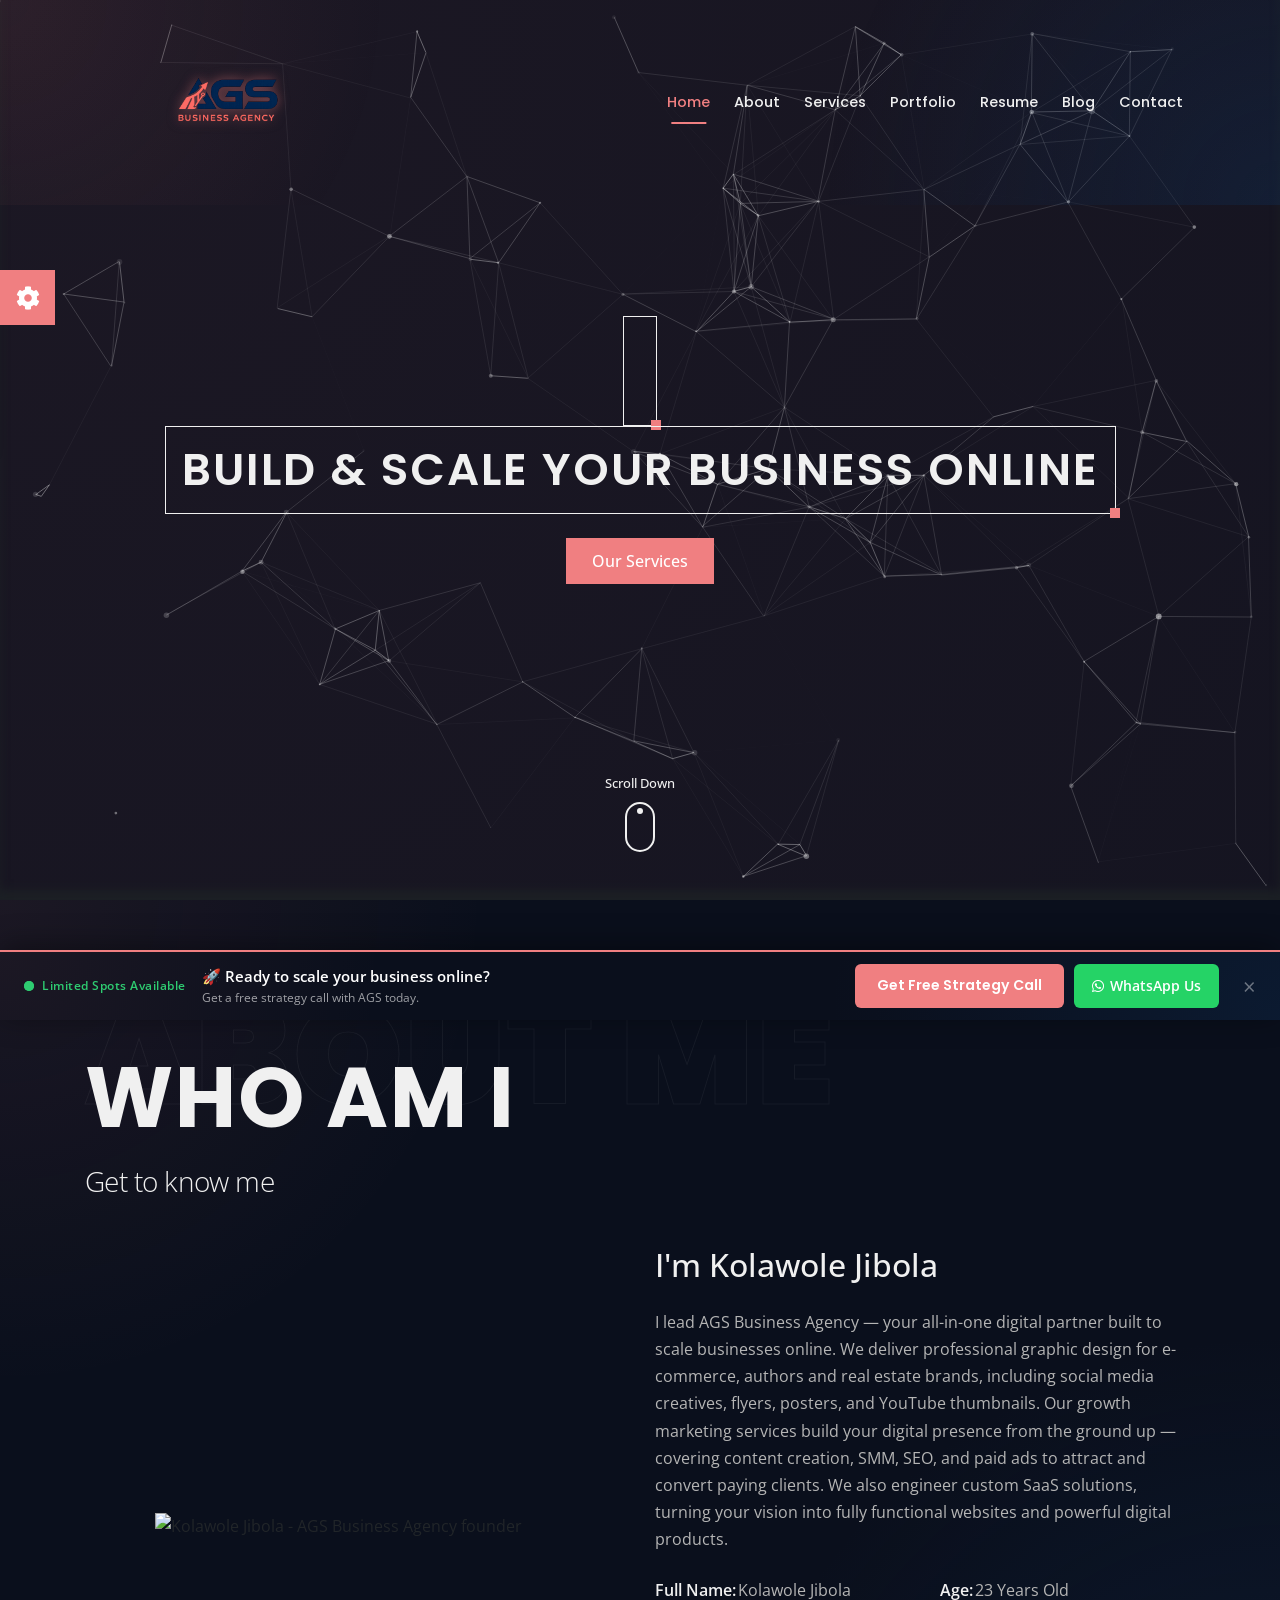
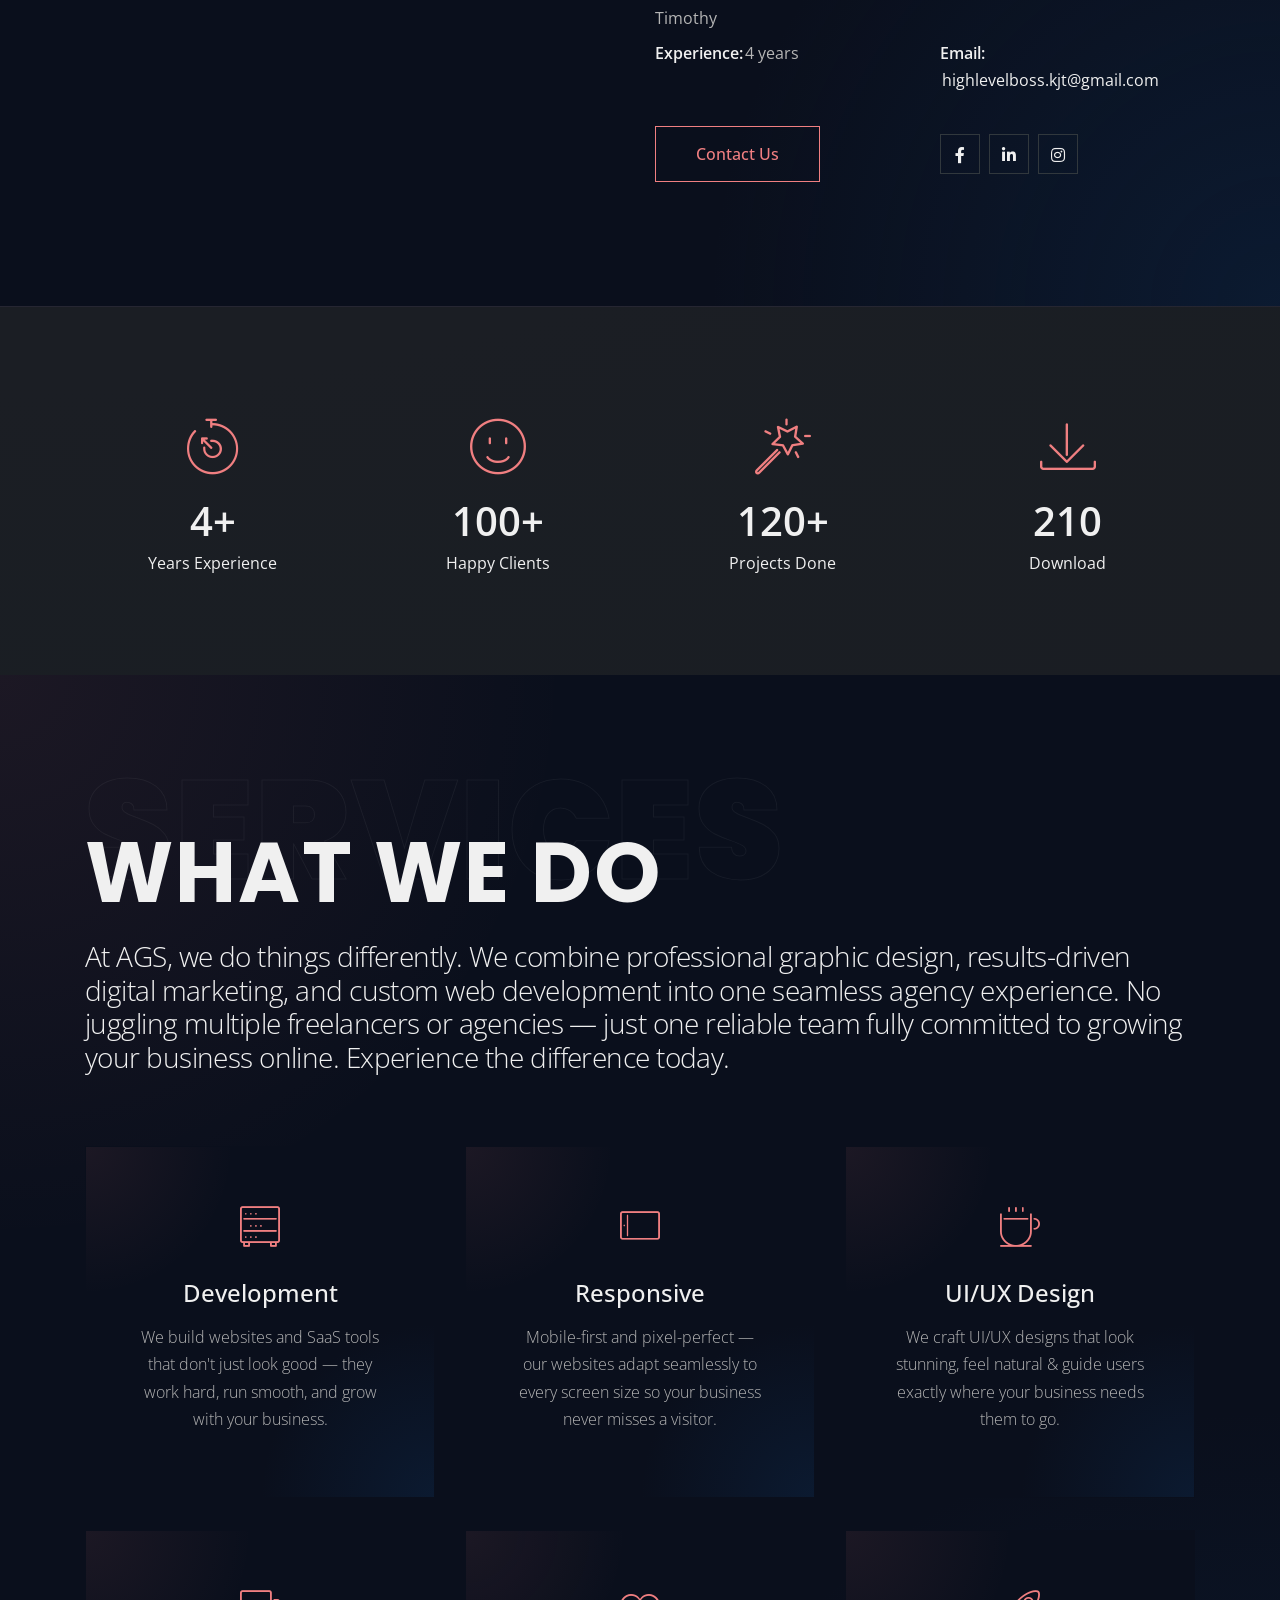
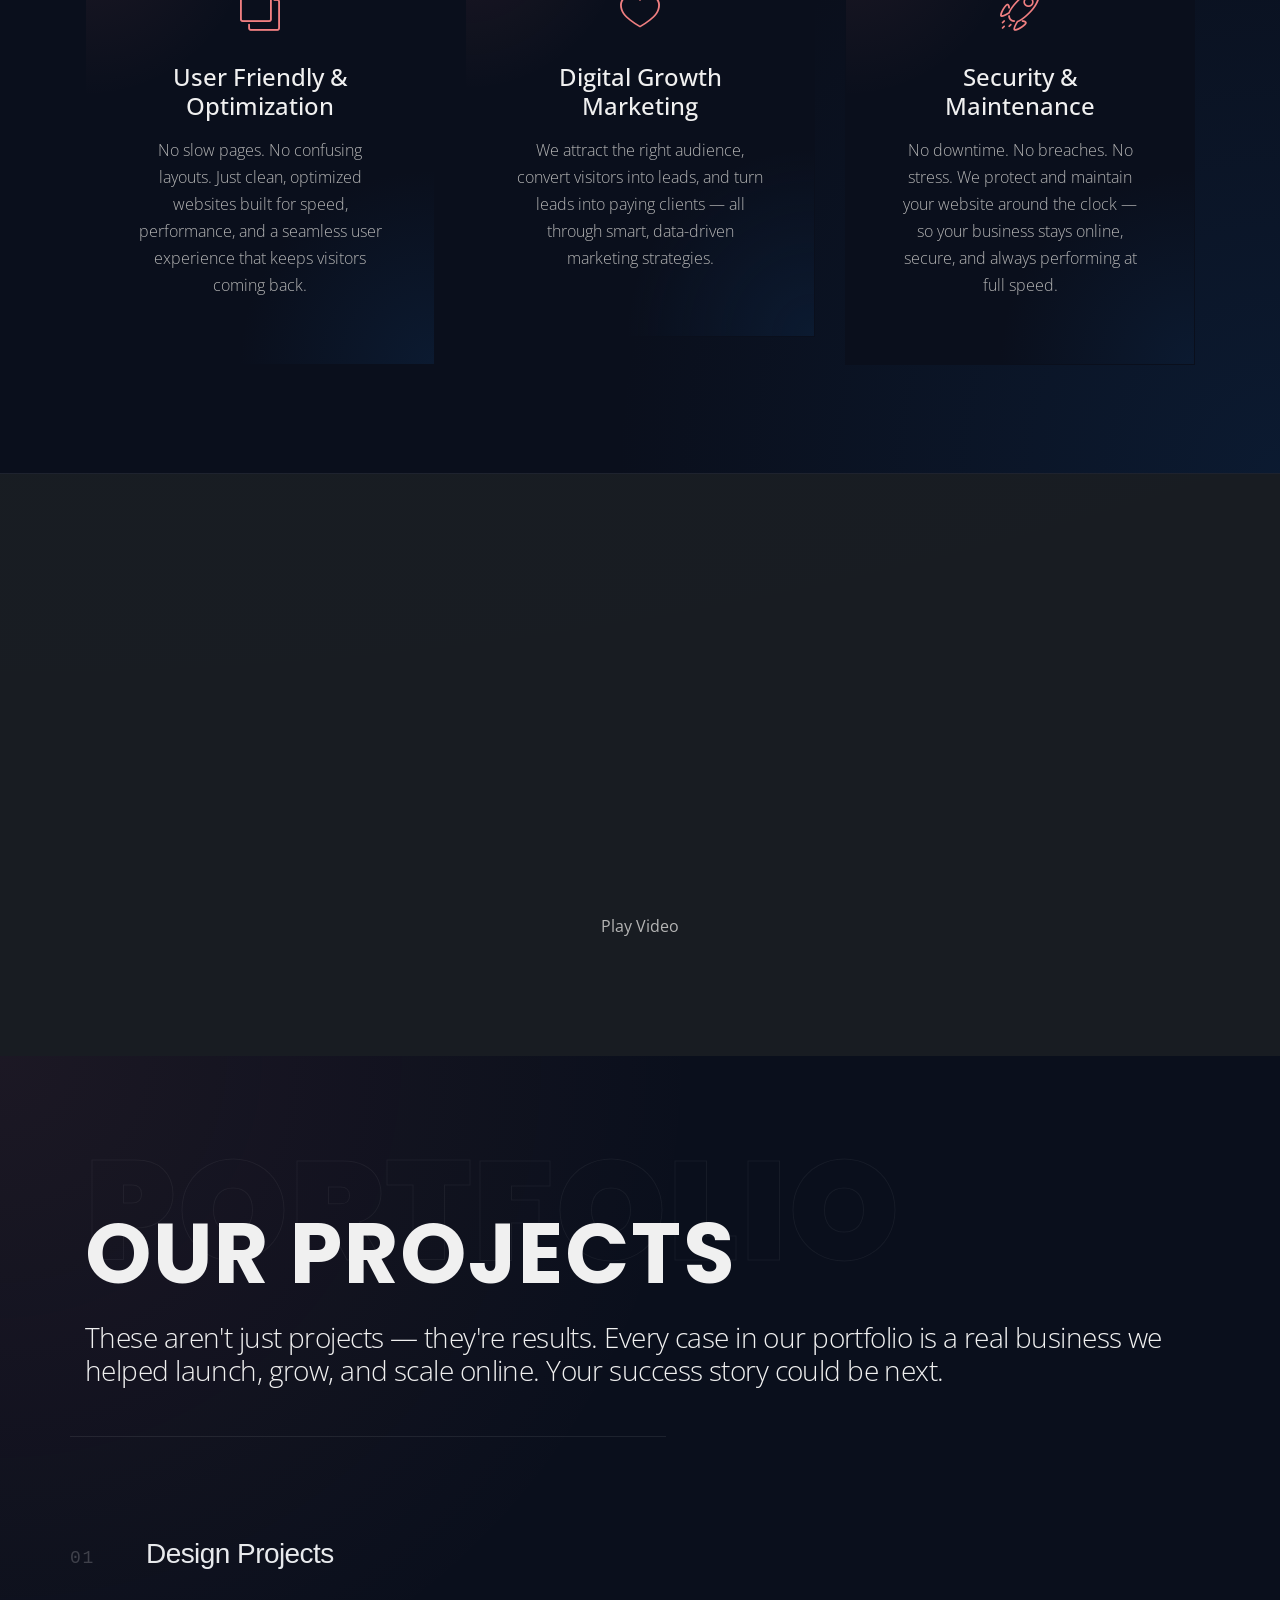
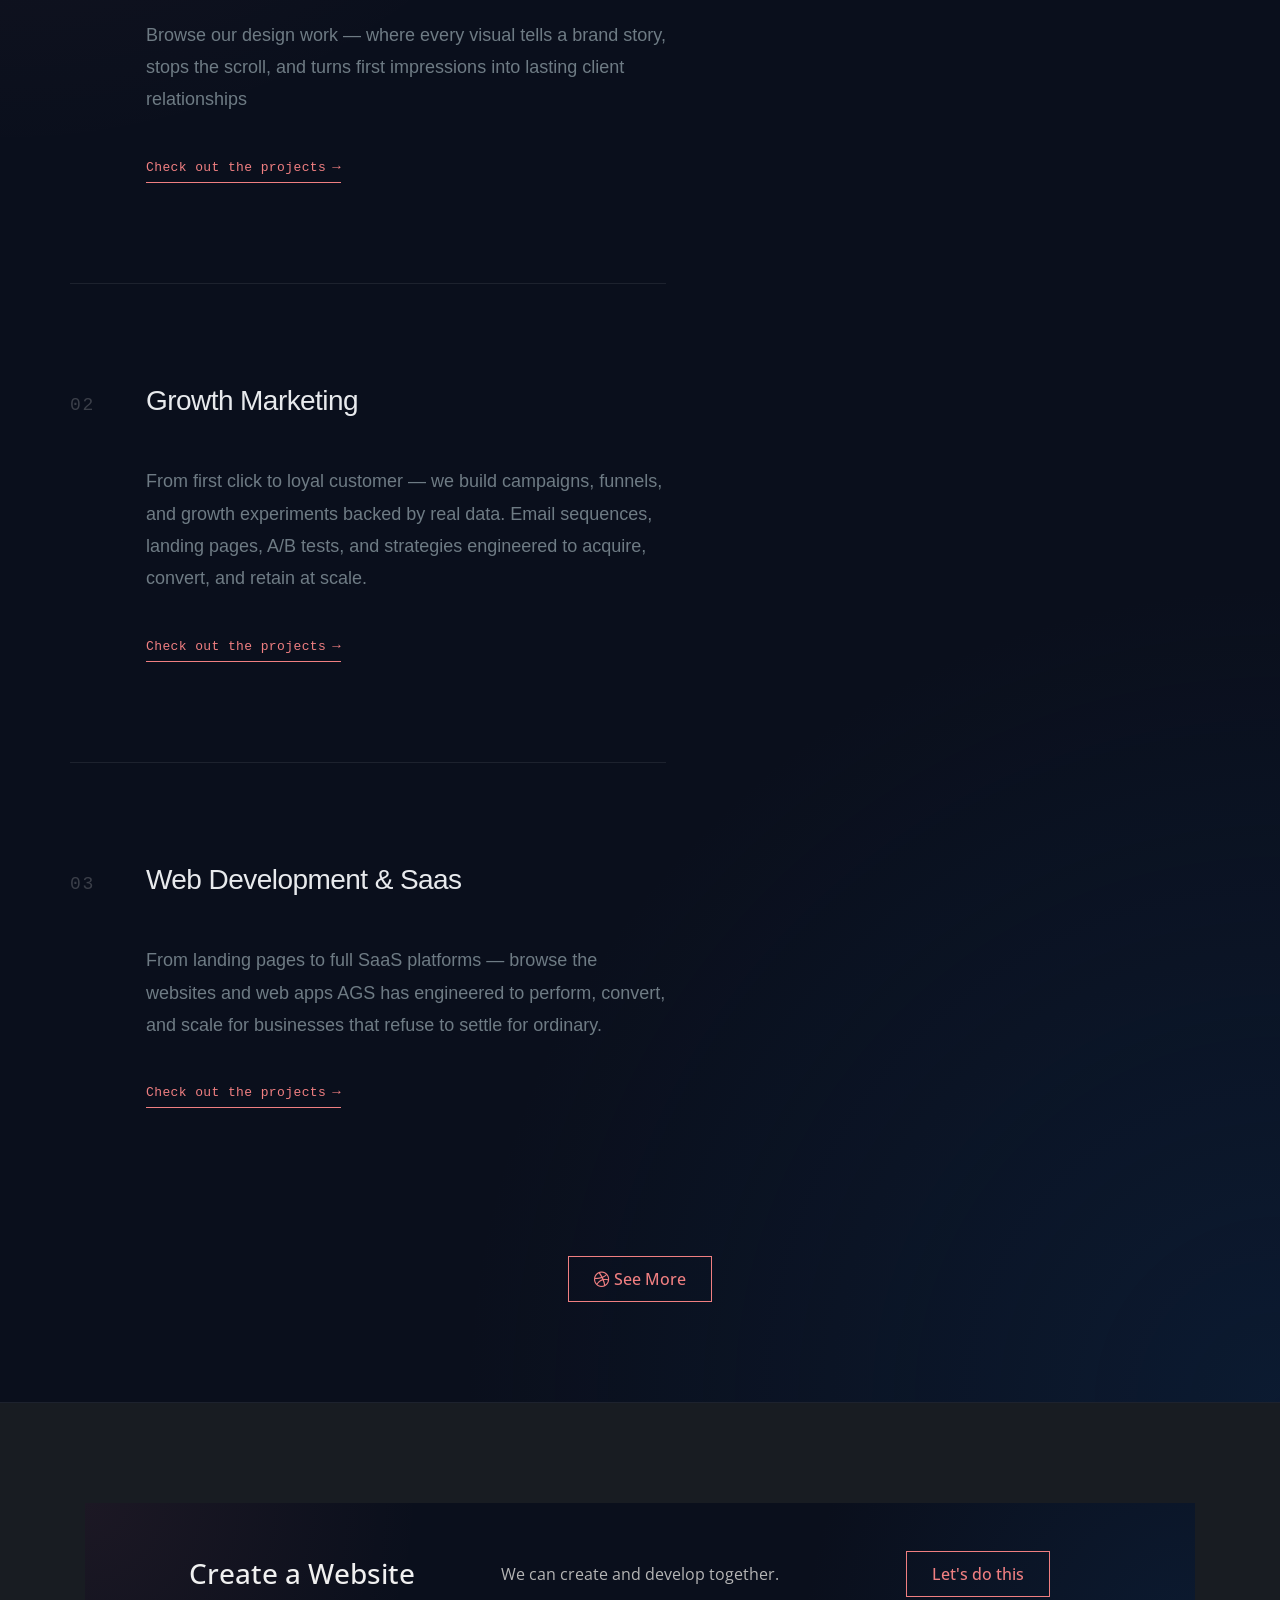
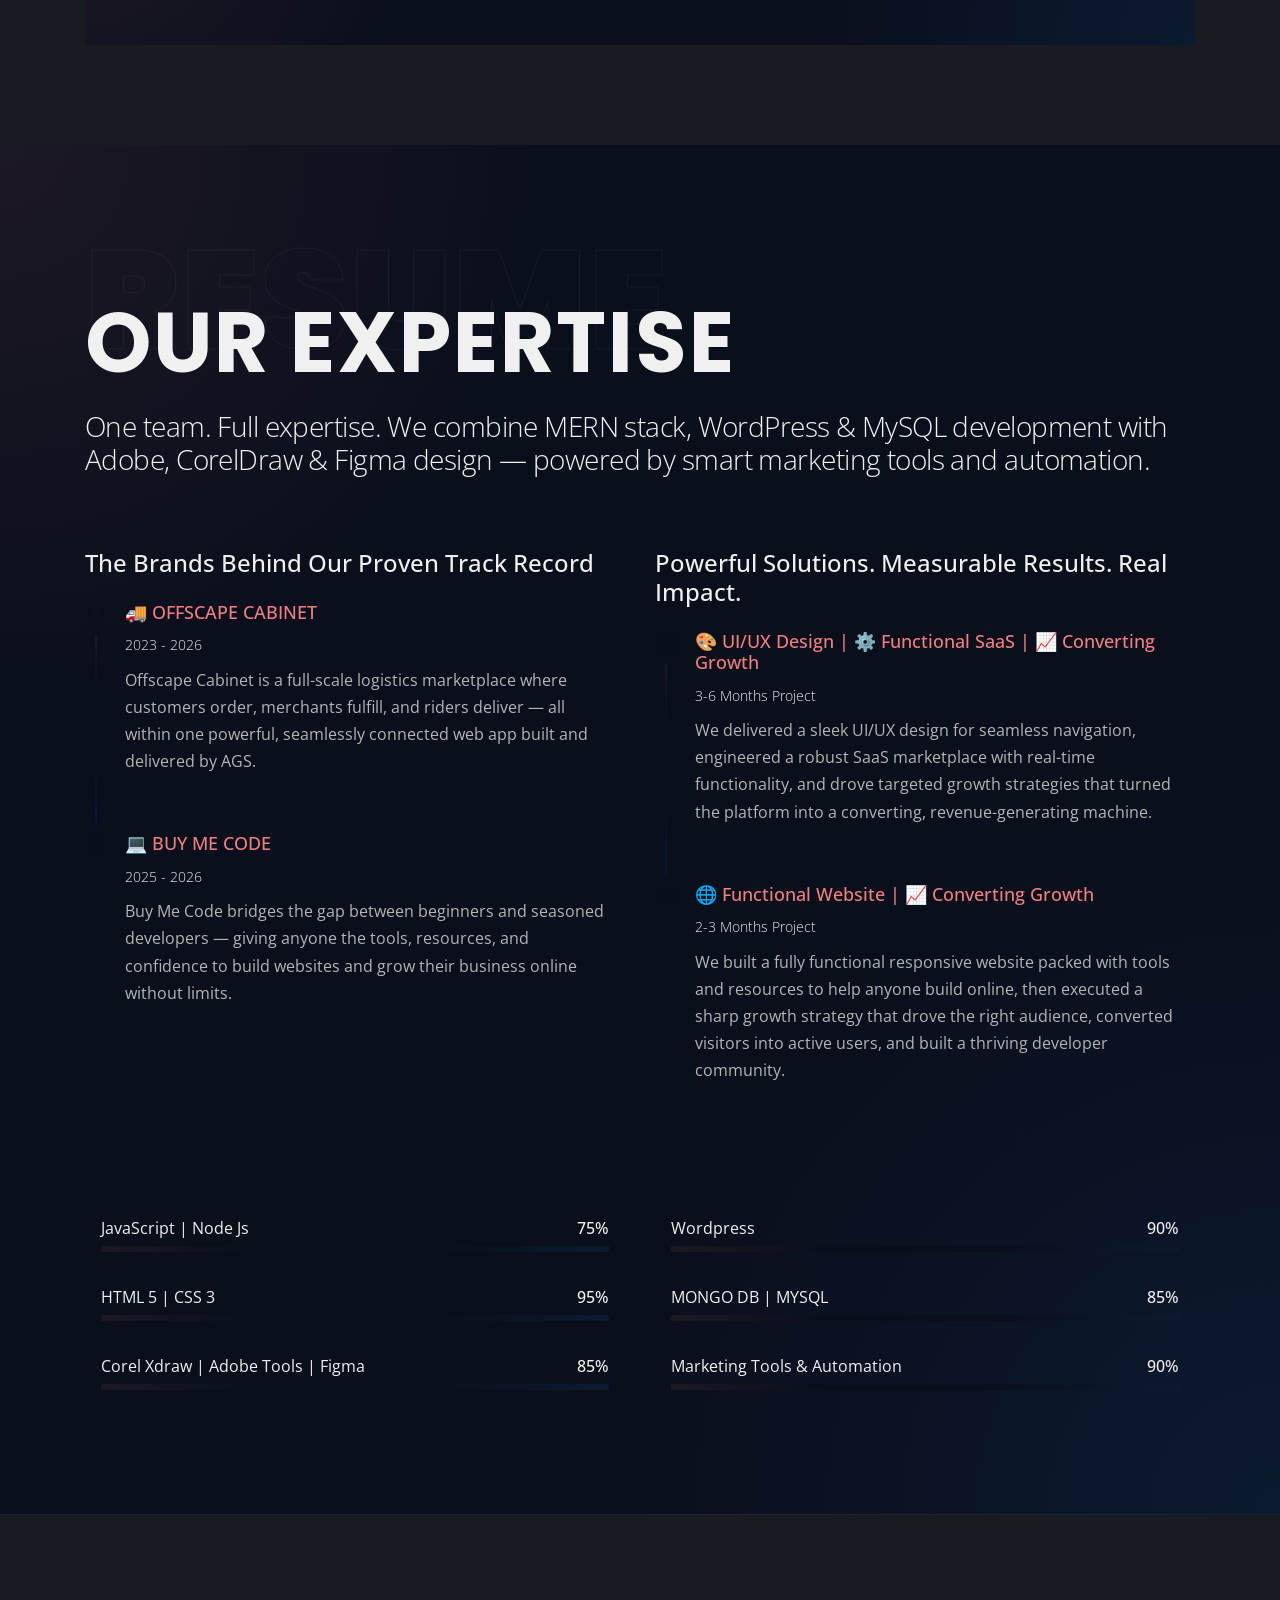
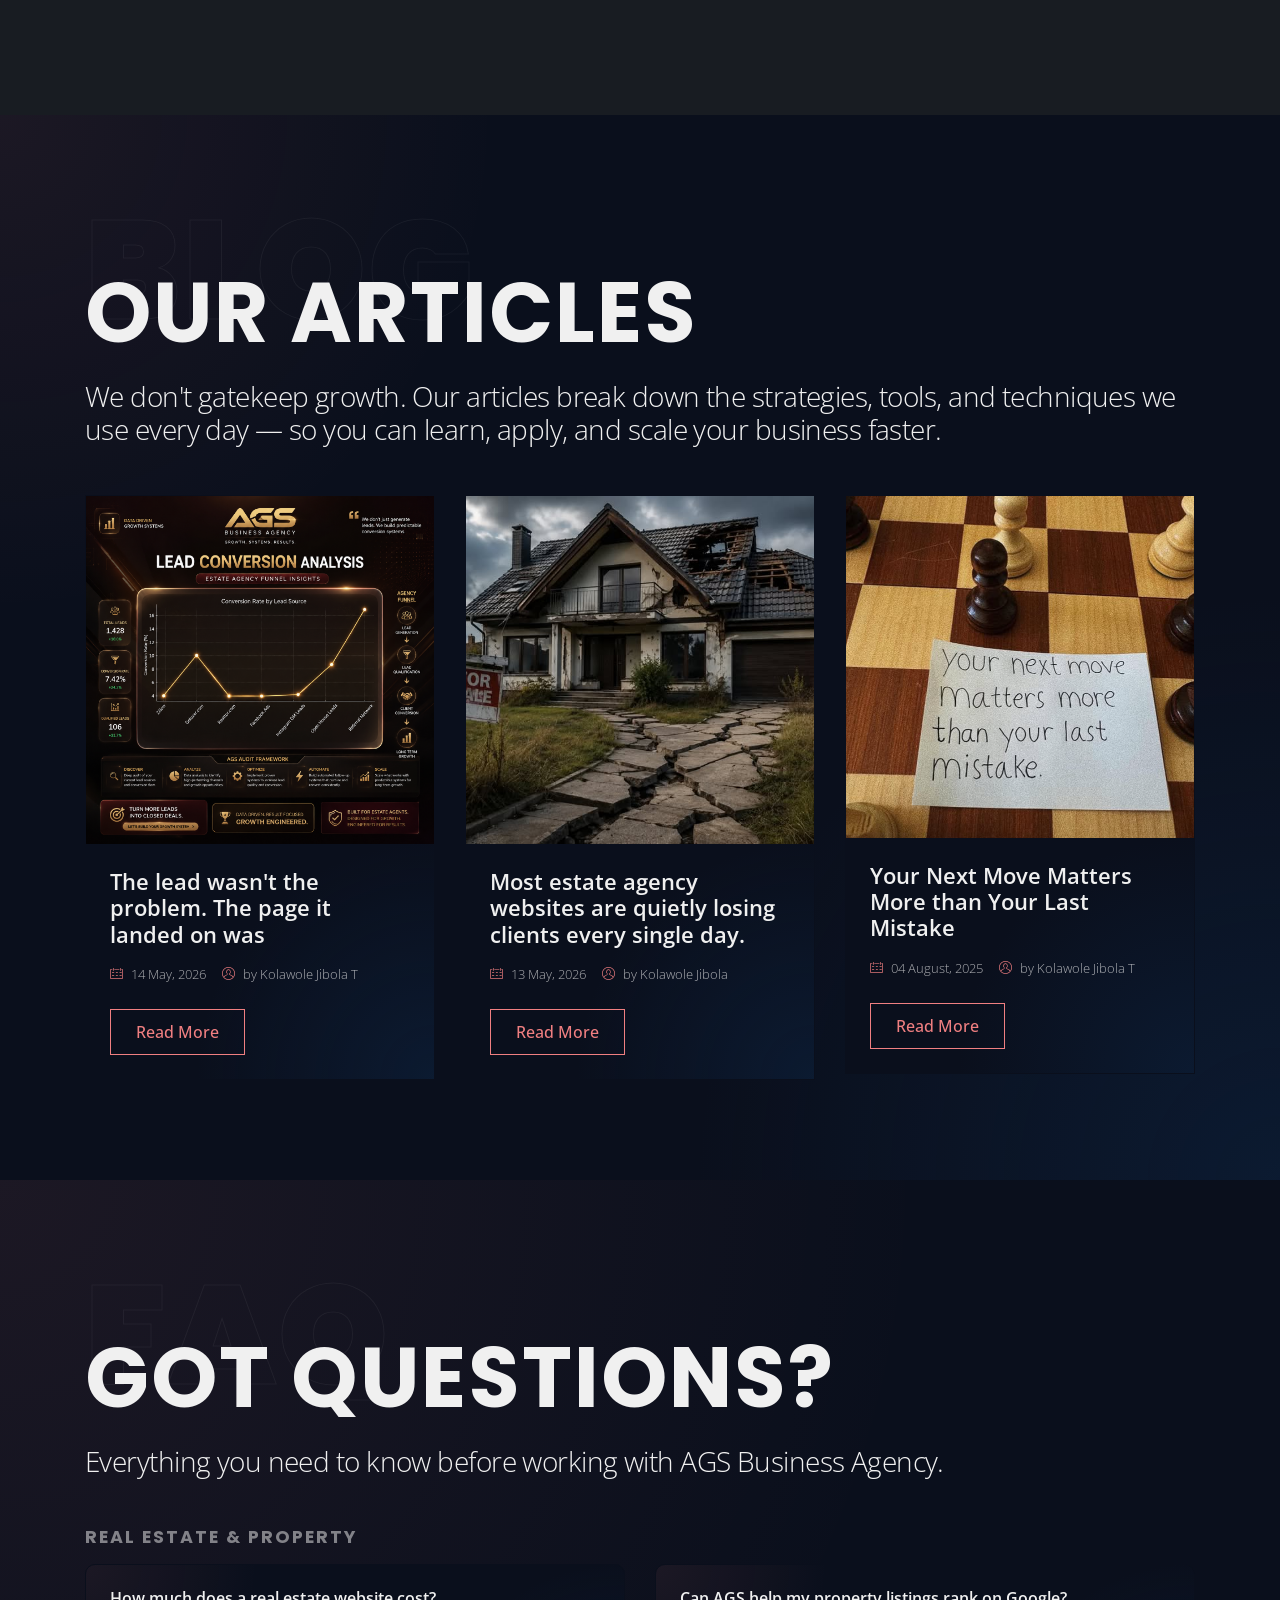
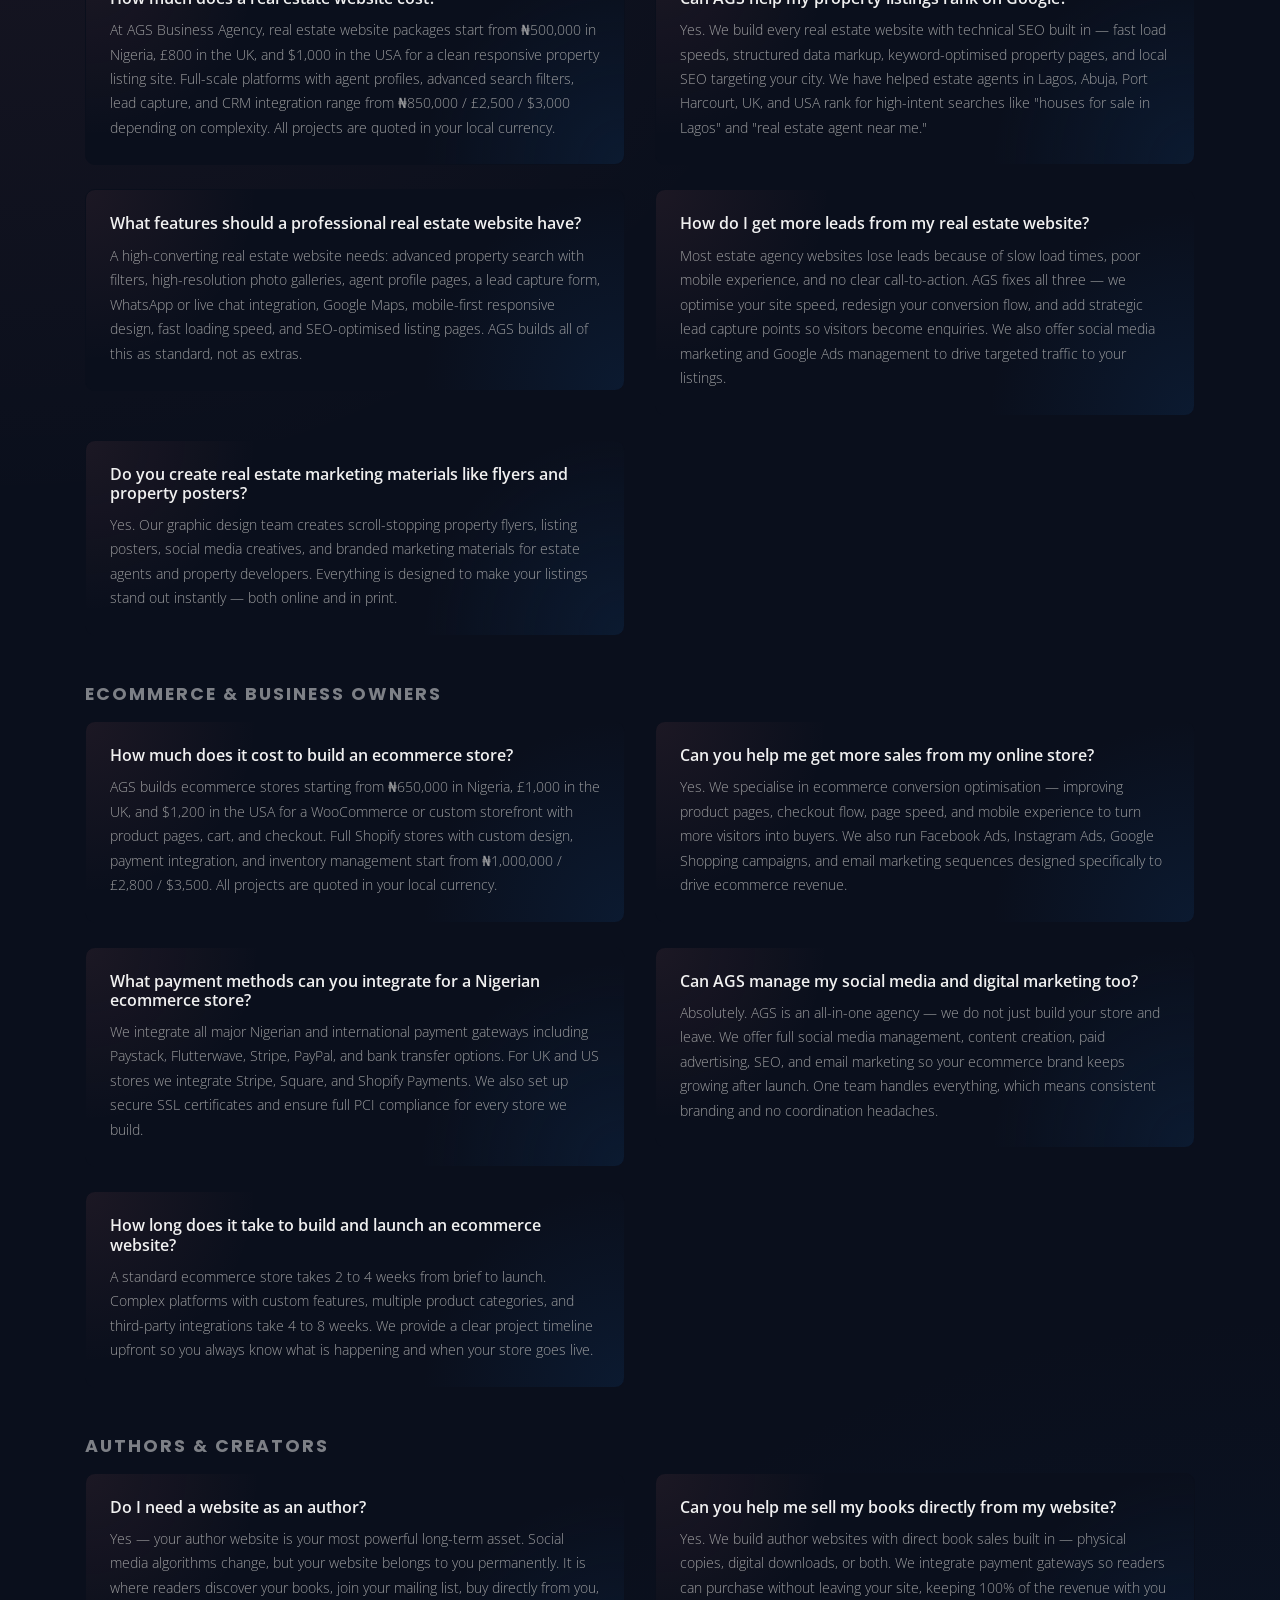
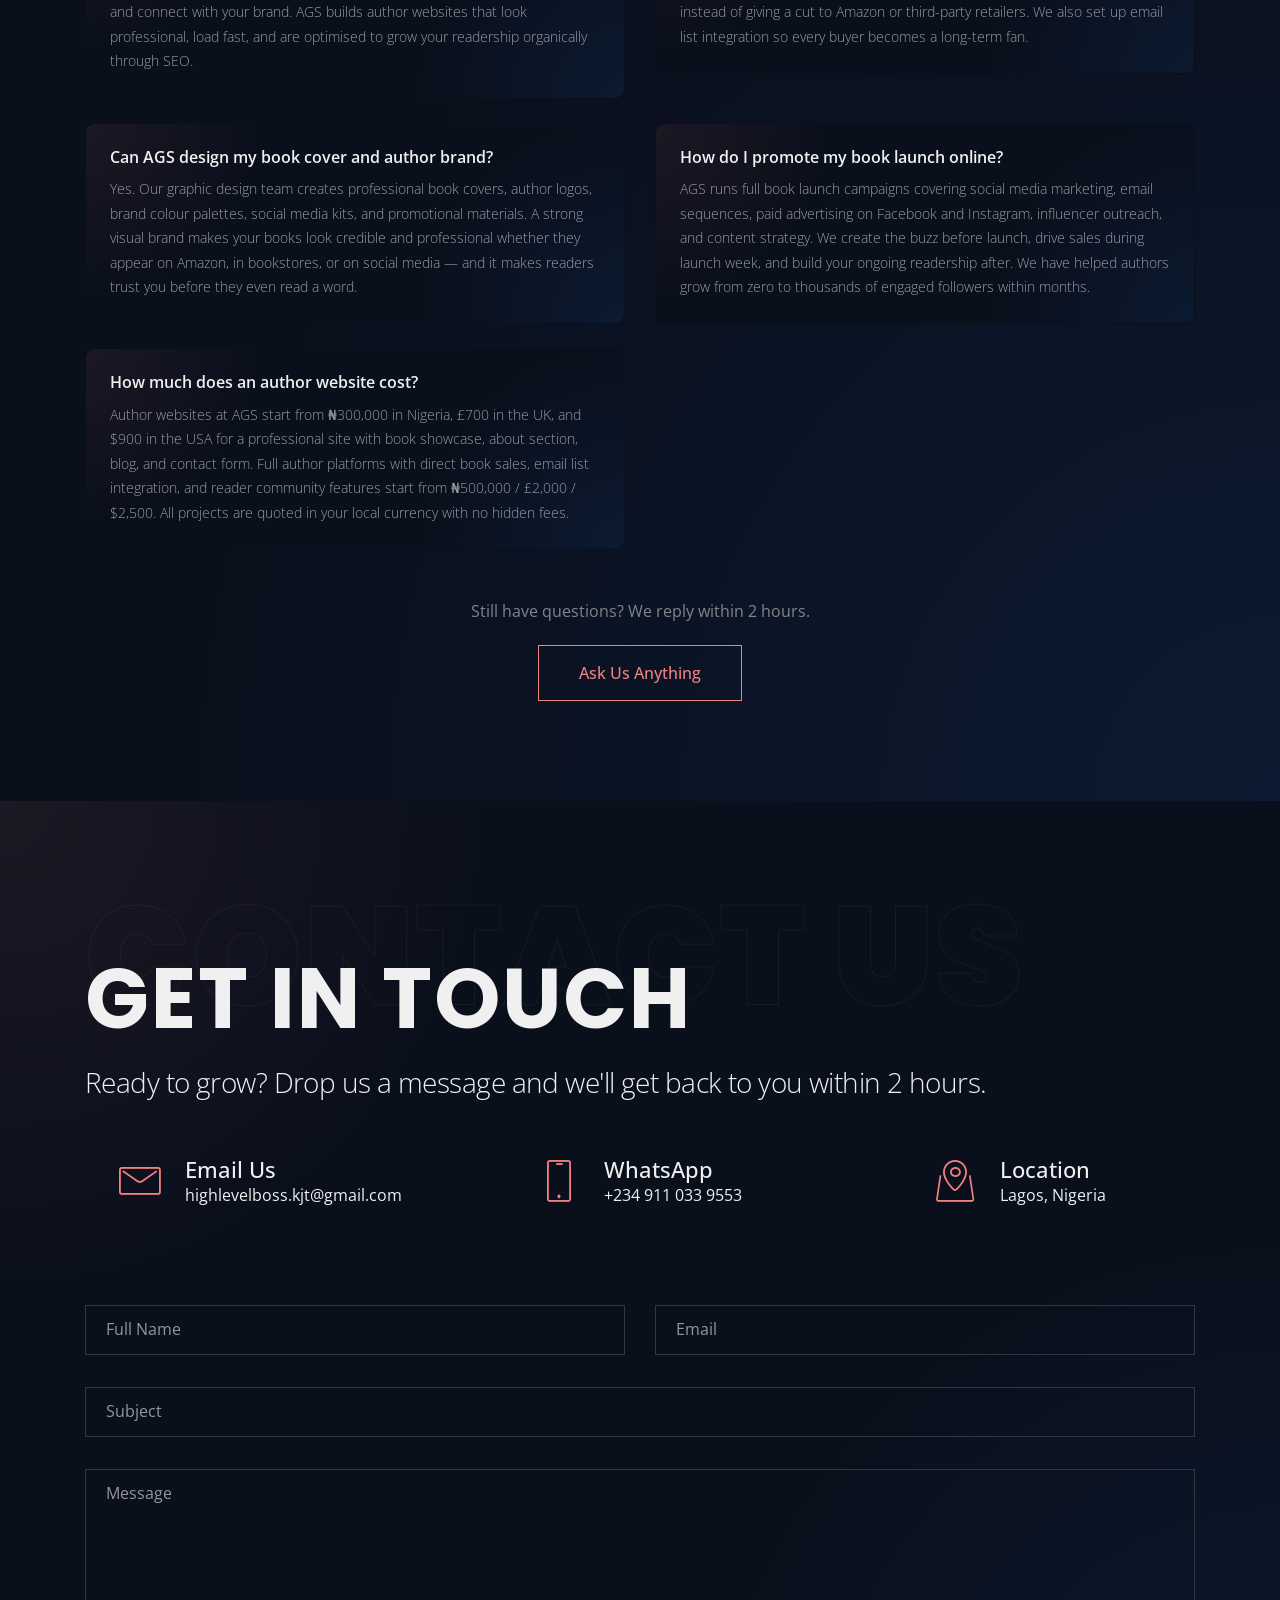
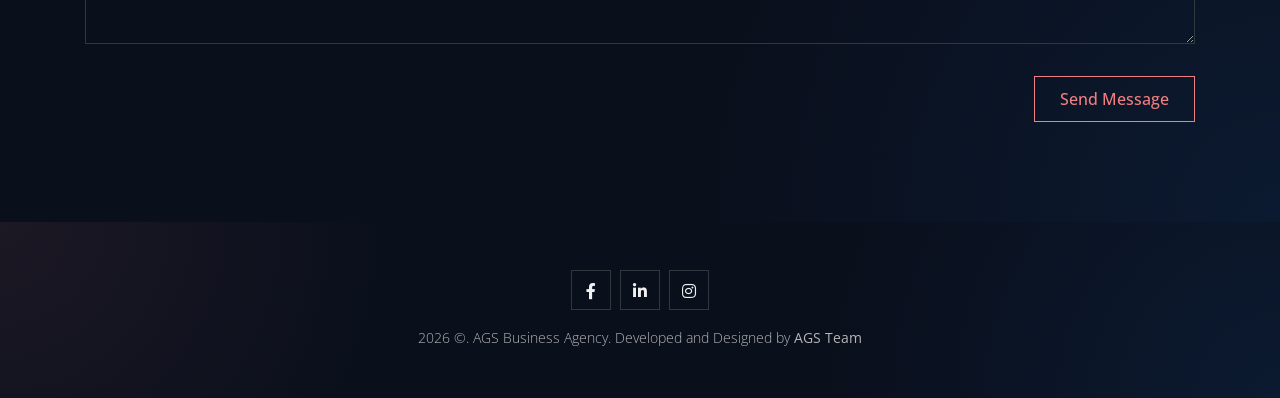
==== commit 1cb9d164: "Update AGS Portfolio" ====
--- a/index.html
+++ b/index.html
@@ -1,14 +1,64 @@
 <!DOCTYPE html><html lang="en"><head>
     <!--Useful meta tags-->
-    <meta name="description" content="">
-    <meta name="keywords" content="">
+    <meta name="description" content="AGS Business Agency is your all-in-one digital partner for Web Design & SaaS, Digital Marketing, Graphic Design, Data Analytics, and Cyber Security. We help businesses launch, grow, and scale online. Claim your free strategy call today.">
+    <meta name="keywords" content="web design agency, web development company, custom website design, responsive web design, SaaS development, SaaS web application, custom SaaS solutions, MERN stack developer, full stack web developer, WordPress development, ecommerce website design, Shopify development, landing page design, business website design, website redesign service, web app development, API development, website maintenance service, fast loading website, mobile friendly website, UI UX design agency, user interface design, user experience design, Figma web design, wireframe design, prototype design, conversion rate optimization, website audit service, website performance optimization, Core Web Vitals optimization, page speed optimization, SEO optimized website, technical SEO service, on page SEO, off page SEO, local SEO service, SEO audit, Google ranking service, search engine optimization agency, keyword research service, backlink building, schema markup, structured data SEO, digital marketing agency, online marketing services, social media marketing, social media management, content marketing strategy, email marketing service, growth marketing agency, paid advertising, Google Ads management, Facebook Ads agency, Instagram Ads, PPC management, lead generation service, sales funnel design, marketing automation, CRM setup, brand awareness campaign, influencer marketing, YouTube marketing, TikTok marketing, LinkedIn marketing, online business growth, digital presence management, graphic design agency, logo design service, brand identity design, visual branding, business card design, flyer design, poster design, social media graphics, YouTube thumbnail design, banner design, infographic design, brochure design, pitch deck design, presentation design, Adobe Photoshop design, Adobe Illustrator design, CorelDraw design, Canva design service, print design service, marketing materials design, data analytics service, data science agency, business intelligence service, data visualization, dashboard design, reporting automation, Google Analytics setup, data driven marketing, predictive analytics, machine learning solutions, AI powered analytics, big data solutions, Python data analysis, Excel data analysis, MongoDB analytics, MySQL database design, database management, business data insights, KPI tracking, performance analytics, customer data analysis, market research analytics, cyber security service, website security audit, SSL certificate setup, malware removal, DDoS protection, firewall setup, vulnerability assessment, penetration testing, website backup service, secure web development, data protection service, GDPR compliance, cyber threat monitoring, password security, network security, two factor authentication setup, WordPress security, ecommerce security, phishing protection, security consulting, cloud security service,
+    real estate website design, real estate web developer, property listing website, real estate agent website, estate agency website design, real estate SEO, real estate digital marketing, property website Nigeria, real estate website Lagos, real estate website Abuja, real estate website Port Harcourt, property listing website Nigeria, real estate agency Lagos Nigeria, real estate marketing Lagos, Lagos property website design, Abuja real estate web design, Port Harcourt real estate website, Nigerian real estate digital agency, real estate lead generation Nigeria, real estate social media marketing Nigeria, property management website Nigeria, real estate branding Nigeria, real estate graphic design Nigeria, real estate flyer design Nigeria, property poster design Nigeria, real estate CRM Nigeria, real estate website UK, estate agent website UK, property website London, UK real estate digital marketing, estate agency SEO UK, UK property listing website, London real estate web design, Manchester real estate website, Birmingham property website, UK real estate lead generation, estate agent branding UK, UK property marketing agency, real estate website USA, US real estate web developer, American real estate digital marketing, real estate agent website USA, property listing website USA, real estate SEO USA, real estate lead generation USA, New York real estate website, California property website, Texas real estate web design, Florida real estate digital marketing, US estate agency branding, realtor website design USA, MLS website integration, IDX website design,
+    ecommerce website design, online store development, Shopify store design, WooCommerce development, ecommerce SEO, ecommerce digital marketing, product page optimization, ecommerce conversion optimization, ecommerce branding, ecommerce graphic design, product photography editing, ecommerce social media marketing, ecommerce email marketing, abandoned cart recovery, ecommerce PPC management, dropshipping website design, print on demand website, ecommerce website Nigeria, online store Lagos Nigeria, Shopify store Nigeria, WooCommerce Nigeria, ecommerce digital marketing Lagos, ecommerce SEO Nigeria, Lagos online store design, Abuja ecommerce website, Port Harcourt online store, Nigerian ecommerce agency, ecommerce branding Nigeria, product design Nigeria, ecommerce social media Nigeria, ecommerce website UK, UK online store design, Shopify agency UK, WooCommerce UK developer, ecommerce SEO UK, London ecommerce web design, UK ecommerce marketing agency, Manchester online store design, Birmingham ecommerce website, UK ecommerce conversion optimization, British ecommerce branding, UK Shopify developer, ecommerce website USA, US online store design, American ecommerce agency, Shopify developer USA, WooCommerce USA, ecommerce SEO USA, New York ecommerce web design, California online store, Texas ecommerce website, Florida Shopify store, US ecommerce digital marketing, Amazon seller website USA, ecommerce branding USA,
+    website, author SEO USA, Texas writer website, Florida author branding, US book cover design, author email marketing USA,
+    AGS Business Agency, AGS Agency Nigeria, digital agency Lagos, web agency Lagos Nigeria, best web agency Nigeria, affordable web design Nigeria, Nigerian web developer, Nigerian digital agency, web design for small businesses, web design for startups, business scaling online, online business solutions, all in one digital agency, freelance web developer Nigeria, hire web developer Nigeria, professional website Nigeria, grow business online Nigeria, digital transformation agency, remote web development, hire full stack developer, outsource web development, web development services, business website launch, custom web solutions, best digital agency Port Harcourt, web design Port Harcourt, digital marketing Port Harcourt, SEO agency Port Harcourt, graphic design Port Harcourt, cyber security Port Harcourt, data analytics Port Harcourt, best digital agency Abuja, web design Abuja, digital marketing Abuja, SEO agency Abuja, graphic design Abuja, website development Abuja, cyber security Abuja, data analytics Abuja, best digital agency Lagos, web design Lagos, digital marketing Lagos, SEO agency Lagos, graphic design Lagos, website development Lagos, cyber security Lagos, data analytics Lagos">
+
+    <!-- =============================================
+        OPEN GRAPH — Social & AI Sharing Meta Tags
+    ============================================= -->
+    <meta property="og:type"               content="website">
+    <meta property="og:site_name"          content="AGS Business Agency">
+    <meta property="og:title"              content="AGS Business Agency | Web Design, Digital Marketing, Graphic Design, Data Analytics & Cyber Security">
+    <meta property="og:description"        content="AGS Business Agency is your all-in-one digital partner helping real estate brands, ecommerce stores, and authors launch, grow, and scale online. We deliver Web Design & SaaS, Digital Marketing, Graphic Design, Data Analytics, and Cyber Security — all under one roof. Serving Lagos, Abuja, Port Harcourt, UK & USA. Claim your free strategy call today.">
+    <meta property="og:url"                content="https://ags-team.vercel.app">
+    <meta property="og:image"              content="https://ags-team.vercel.app/images/ags.png">
+    <meta property="og:image:width"        content="1200">
+    <meta property="og:image:height"       content="630">
+    <meta property="og:image:alt"          content="AGS Business Agency — All-in-One Digital Agency for Web Design, Marketing, Graphic Design, Data Analytics & Cyber Security">
+    <meta property="og:locale"             content="en_US">
+    <meta property="og:locale:alternate"   content="en_GB">
+    <meta property="og:locale:alternate"   content="en_NG">
+
+    <!-- =============================================
+        FACEBOOK SPECIFIC
+    ============================================= -->
+    <meta property="fb:admins"             content="61579579537839">
+    <meta property="fb:profile_id"         content="61579579537839">
+
+    <!-- =============================================
+        TWITTER / X CARD — Ready for when you launch
+    ============================================= -->
+    <meta name="twitter:card"              content="summary_large_image">
+    <meta name="twitter:title"             content="AGS Business Agency | All-in-One Digital Agency">
+    <meta name="twitter:description"       content="Real estate, ecommerce & author brands — AGS helps you launch, grow and scale online with Web Design, Digital Marketing, Graphic Design, Data Analytics & Cyber Security. Lagos · Abuja · Port Harcourt · UK · USA.">
+    <meta name="twitter:image"             content="https://ags-team.vercel.app/images/ags.png">
+    <meta name="twitter:image:alt"         content="AGS Business Agency — All-in-One Digital Agency">
+    <meta name="twitter:site"              content="@ags_anchor">
+    <meta name="twitter:creator"           content="@ags_anchor">
+
+    <!-- =============================================
+        INSTAGRAM & LINKEDIN
+        Both platforms read your OG tags above
+        automatically — no separate tags needed.
+        These profile links reinforce your presence
+        for AI crawlers and search engines.
+    ============================================= -->
+    <link rel="me" href="https://www.instagram.com/ags_anchor">
+    <link rel="me" href="https://www.linkedin.com/in/ags-anchor">
+    <link rel="me" href="https://web.facebook.com/profile.php?id=61579579537839">
+
     <meta name="robots" content="index, follow, noodp">
     <meta name="googlebot" content="index, follow">
     <meta name="google" content="notranslate">
     <meta charset="UTF-8">
     <meta name="viewport" content="width=device-width, initial-scale=1, shrink-to-fit=no">
+    <link rel="sitemap" type="application/xml" href="/sitemap.xml">
     <!-- custom css  -->
-     <link rel="stylesheet" href="/css/my.css">
+    <link rel="stylesheet" href="css/my.css">
     <!--Preloader JS-->
     <script type="text/javascript" src="js/preloader.js"></script>
     <!--Preloader Style-->
@@ -33,8 +83,294 @@
     <link rel="stylesheet" href="css/dark.theme.css" id="optional-theme" as="style" onload="this.rel='stylesheet';this.removeAttribute('onload');">
     <!--Theme Color-->
     <link rel="stylesheet" href="css/default.css" id="optional-color" as="style" onload="this.rel='stylesheet';this.removeAttribute('onload');">
+
+    
+    <script src="https://cdn.jsdelivr.net/npm/typed.js@2.0.12"></script>
+
+    <!--  -->
+    <link rel="stylesheet" href="css/typed.css">
+
+    <!-- =============================================
+         STICKY CTA BAR + EXIT POPUP INLINE STYLES
+         (No extra CSS file needed)
+    ============================================= -->
+    <style>
+      /* ---- STICKY CTA BAR ---- */
+      #sticky-cta-bar {
+        position: fixed;
+        bottom: -120px;
+        left: 0;
+        width: 100%;
+        z-index: 99998;
+        background: linear-gradient(135deg, #0f3460 0%, #16213e 60%, #1a1a2e 100%);
+        border-top: 2px solid #f07f81;
+        padding: 12px 24px;
+        display: flex;
+        align-items: center;
+        justify-content: space-between;
+        gap: 16px;
+        box-shadow: 0 -4px 30px rgba(0,0,0,0.4);
+        transition: bottom 0.5s cubic-bezier(0.21,1,0.84,1.01);
+      }
+      #sticky-cta-bar.cta-visible { bottom: 0; }
+      #sticky-cta-bar.cta-hidden  { bottom: -120px !important; pointer-events: none; }
+
+      .cta-pulse { display:flex; align-items:center; gap:8px; flex-shrink:0; }
+      .cta-pulse-dot {
+        width:10px; height:10px; background:#2ecc71;
+        border-radius:50%; display:inline-block; position:relative; flex-shrink:0;
+      }
+      .cta-pulse-dot::before {
+        content:""; position:absolute; top:50%; left:50%;
+        transform:translate(-50%,-50%);
+        width:10px; height:10px; background:#2ecc71;
+        border-radius:50%; animation:ctaPulse 1.5s ease-out infinite;
+      }
+      @keyframes ctaPulse {
+        0%   { transform:translate(-50%,-50%) scale(1);   opacity:0.8; }
+        100% { transform:translate(-50%,-50%) scale(2.5); opacity:0;   }
+      }
+      .cta-pulse-text { color:#2ecc71; font-size:0.75em; font-weight:600; letter-spacing:0.5px; white-space:nowrap; }
+
+      .cta-message { flex:1; color:#fff; font-size:0.95em; line-height:1.4; }
+      .cta-message strong { color:#fff; font-weight:600; }
+      .cta-message-sub { display:block; color:rgba(255,255,255,0.6); font-size:0.82em; margin-top:2px; }
+
+      .cta-actions { display:flex; align-items:center; gap:10px; flex-shrink:0; }
+
+      .cta-btn-primary {
+        background:#f07f81; color:#fff !important;
+        padding:10px 22px; border-radius:6px;
+        font-size:0.88em; font-weight:600;
+        font-family:"Poppins",sans-serif; white-space:nowrap;
+        transition:transform 0.2s ease, opacity 0.2s ease;
+        border:none; display:inline-block; text-decoration:none;
+        cursor:pointer;
+      }
+      .cta-btn-primary:hover { opacity:0.88; transform:translateY(-2px); color:#fff !important; }
+
+      .cta-btn-whatsapp {
+        background:#25D366; color:#fff !important;
+        padding:10px 18px; border-radius:6px;
+        font-size:0.88em; font-weight:600; white-space:nowrap;
+        transition:transform 0.2s ease, opacity 0.2s ease;
+        display:inline-flex; align-items:center; gap:6px;
+        text-decoration:none;
+      }
+      .cta-btn-whatsapp:hover { opacity:0.88; transform:translateY(-2px); color:#fff !important; }
+
+      .cta-close-btn {
+        background:none; border:none;
+        color:rgba(255,255,255,0.4); font-size:22px;
+        line-height:1; cursor:pointer; padding:0 0 0 8px;
+        transition:color 0.2s ease; flex-shrink:0;
+      }
+      .cta-close-btn:hover { color:#fff; }
+
+      @media (max-width:768px) {
+        #sticky-cta-bar { flex-wrap:wrap; padding:14px 16px; gap:10px; position:relative; }
+        .cta-pulse { width:100%; }
+        .cta-message { width:100%; font-size:0.9em; }
+        .cta-actions { width:100%; }
+        .cta-btn-primary, .cta-btn-whatsapp {
+          flex:1; text-align:center; justify-content:center;
+          font-size:0.82em; padding:10px 12px;
+        }
+        .cta-close-btn { position:absolute; top:10px; right:12px; }
+        .cta-message-sub { display:none; }
+      }
+
+      /* ---- EXIT INTENT POPUP ---- */
+      .exit-overlay {
+        display:none; position:fixed; top:0; left:0;
+        width:100%; height:100%;
+        background:rgba(0,0,0,0.75);
+        z-index:999999;
+        align-items:center; justify-content:center;
+        padding:20px; backdrop-filter:blur(3px);
+      }
+      .exit-overlay.active { display:flex; animation:overlayFadeIn 0.3s ease; }
+      @keyframes overlayFadeIn { from{opacity:0} to{opacity:1} }
+
+      .exit-popup {
+        position:relative; background:#1a1a2e;
+        border:1px solid rgba(255,255,255,0.1);
+        border-radius:12px; max-width:850px; width:100%;
+        display:flex; flex-direction:row; overflow:hidden;
+        animation:popupSlideUp 0.4s cubic-bezier(0.21,1,0.84,1.01);
+        box-shadow:0 25px 60px rgba(0,0,0,0.5);
+      }
+      @keyframes popupSlideUp {
+        from{transform:translateY(40px);opacity:0}
+        to{transform:translateY(0);opacity:1}
+      }
+      .exit-close {
+        position:absolute; top:14px; right:18px;
+        background:none; border:none;
+        color:rgba(255,255,255,0.5); font-size:28px;
+        line-height:1; cursor:pointer; transition:color 0.2s ease;
+        z-index:10; padding:0;
+      }
+      .exit-close:hover { color:#fff; }
+      .exit-left {
+        flex:1.1; padding:45px 35px;
+        background:linear-gradient(135deg,#16213e,#0f3460);
+        display:flex; flex-direction:column; justify-content:center;
+      }
+      .exit-badge {
+        display:inline-block; background:#f07f81; color:#fff;
+        font-size:11px; font-weight:700; letter-spacing:2px;
+        padding:5px 14px; border-radius:20px; margin-bottom:18px; width:fit-content;
+      }
+      .exit-headline {
+        font-family:"Poppins",sans-serif; font-size:1.7em;
+        font-weight:700; color:#fff; line-height:1.3; margin-bottom:14px;
+      }
+      .exit-subtext { color:rgba(255,255,255,0.75); font-size:0.95em; line-height:1.7; margin-bottom:20px; }
+      .exit-subtext strong { color:#fff; }
+      .exit-benefits { list-style:none; padding:0; margin:0; }
+      .exit-benefits li { color:rgba(255,255,255,0.85); font-size:0.9em; padding:5px 0; }
+      .exit-right {
+        flex:1; padding:45px 35px; background:#1a1a2e;
+        display:flex; flex-direction:column; justify-content:center;
+      }
+      .exit-form-label { color:rgba(255,255,255,0.6); font-size:0.9em; margin-bottom:20px; }
+      .exit-form { display:flex; flex-direction:column; gap:14px; }
+      .exit-input-group input {
+        width:100%; background:rgba(255,255,255,0.07);
+        border:1px solid rgba(255,255,255,0.15); border-radius:8px;
+        color:#fff; padding:13px 16px; font-size:0.9em;
+        font-family:"Open Sans",sans-serif;
+        transition:border-color 0.2s ease, background 0.2s ease; outline:none;
+      }
+      .exit-input-group input::placeholder { color:rgba(255,255,255,0.35); }
+      .exit-input-group input:focus { border-color:#f07f81; background:rgba(255,255,255,0.1); }
+      .exit-submit-btn {
+        width:100%; padding:15px; background:#f07f81; color:#fff;
+        border:none; border-radius:8px; font-size:1em; font-weight:600;
+        font-family:"Poppins",sans-serif; cursor:pointer;
+        transition:transform 0.2s ease, opacity 0.2s ease; margin-top:4px;
+      }
+      .exit-submit-btn:hover { opacity:0.9; transform:translateY(-2px); }
+      .exit-privacy { color:rgba(255,255,255,0.35); font-size:0.78em; text-align:center; margin:0; }
+      .exit-success-msg { text-align:center; color:#fff; padding:20px 0; }
+      .exit-success-icon { font-size:3em; margin-bottom:12px; }
+      .exit-success-msg h3 { font-family:"Poppins",sans-serif; font-size:1.5em; margin-bottom:10px; }
+      .exit-success-msg p { color:rgba(255,255,255,0.75); font-size:0.9em; margin-bottom:8px; }
+      .exit-success-msg a { color:#f07f81; text-decoration:underline; }
+      @media (max-width:680px) {
+        .exit-popup { flex-direction:column; max-height:90vh; overflow-y:auto; }
+        .exit-left { padding:35px 25px 25px; }
+        .exit-right { padding:25px 25px 35px; }
+        .exit-headline { font-size:1.35em; }
+      }
+    </style>
+
     <!--MAIN TITLE-->
-    <title>AGS Team - All in one platform that build and scale business online through their expertise in graphic design, growth marketing and web development</title>
+    <title>AGS Business Agency | All in One Platform for Web Design & SaaS, Digital Marketing, Graphic Design, Data Analytics & Science, Cyber Security</title>
+
+    <!-- Schema.org Structured Data -->
+    <script type="application/ld+json">
+    {
+      "@context": "https://schema.org",
+      "@type": "ProfessionalService",
+      "name": "AGS Business Agency",
+      "description": "AGS Business Agency is an all-in-one digital agency offering Web Design & SaaS, Digital Marketing, Graphic Design, Data Analytics & Science, and Cyber Security services.",
+      "url": "https://ags-team.vercel.app",
+      "telephone": "+2349110339553",
+      "email": "highlevelboss.kjt@gmail.com",
+      "founder": {
+        "@type": "Person",
+        "name": "Kolawole Jibola Timothy"
+        }
+      "address": {
+        "@type": "PostalAddress",
+        "addressLocality": "Lagos",
+        "addressCountry": "NG"
+      },
+      "sameAs": [
+        "https://web.facebook.com/profile.php?id=61579579537839",
+        "https://www.instagram.com/ags_anchor",
+        "https://www.linkedin.com/in/ags-anchor"
+      ],
+      "priceRange": "$$",
+      "openingHours": "Mo-Fr 09:00-18:00"
+    }
+    </script>
+
+    <script type="application/ld+json">
+    {
+    "@context": "https://schema.org",
+    "@type": "FAQPage",
+    "mainEntity": [
+        {
+        "@type": "Question",
+        "name": "How much does a real estate website cost?",
+        "acceptedAnswer": {
+            "@type": "Answer",
+            "text": "At AGS Business Agency, real estate website packages start from ₦500,000 in Nigeria, £800 in the UK, and $1,000 in the USA. Full-scale platforms with agent profiles, advanced search, lead capture, and CRM integration range from ₦850,000 / £2,500 / $3,000. All projects are quoted in your local currency."
+        }
+        },
+        {
+        "@type": "Question",
+        "name": "Can AGS help my property listings rank on Google?",
+        "acceptedAnswer": {
+            "@type": "Answer",
+            "text": "Yes. We build every real estate website with technical SEO built in — fast load speeds, structured data markup, keyword-optimised property pages, and local SEO targeting Lagos, Abuja, Port Harcourt, UK, and USA."
+        }
+        },
+        {
+        "@type": "Question",
+        "name": "How much does it cost to build an ecommerce store?",
+        "acceptedAnswer": {
+            "@type": "Answer",
+            "text": "AGS builds ecommerce stores starting from ₦650,000 in Nigeria, £1,000 in the UK, and $1,200 in the USA. Full Shopify stores with custom design and payment integration start from ₦1,000,000 / £2,800 / $3,500. All projects are quoted in your local currency."
+        }
+        },
+        {
+        "@type": "Question",
+        "name": "Can you help me sell my books directly from my author website?",
+        "acceptedAnswer": {
+            "@type": "Answer",
+            "text": "Yes. We build author websites with direct book sales for clients in Nigeria, UK, and USA — physical or digital. Starting from ₦300,000 / £700 / $900, readers purchase without leaving your site keeping 100% of revenue with you. Email list integration is included so every buyer becomes a long-term fan."
+        }
+        },
+        {
+        "@type": "Question",
+        "name": "How long does it take to build and launch an ecommerce website?",
+        "acceptedAnswer": {
+            "@type": "Answer",
+            "text": "A standard ecommerce store takes 2 to 4 weeks from brief to launch. Complex platforms with custom features take 4 to 8 weeks. We provide a clear project timeline upfront."
+        }
+        },
+        {
+        "@type": "Question",
+        "name": "Do I need a website as an author?",
+        "acceptedAnswer": {
+            "@type": "Answer",
+            "text": "Yes — your author website is your most powerful long-term asset. It is where readers discover your books, join your mailing list, and buy directly from you. AGS builds author websites optimised to grow your readership through SEO."
+        }
+        },
+        {
+        "@type": "Question",
+        "name": "How do I get more leads from my real estate website?",
+        "acceptedAnswer": {
+            "@type": "Answer",
+            "text": "Most estate agency websites lose leads due to slow load times, poor mobile experience, and no clear call-to-action. AGS fixes all three and adds strategic lead capture points so visitors become enquiries."
+        }
+        },
+        {
+        "@type": "Question",
+        "name": "Can AGS manage my social media and digital marketing?",
+        "acceptedAnswer": {
+            "@type": "Answer",
+            "text": "Yes. AGS is an all-in-one agency offering social media management, content creation, paid advertising, SEO, and email marketing. One team handles everything for consistent branding and no coordination headaches."
+        }
+        }
+    ]
+    }
+    </script>
+</head>
 </head>
 <body data-spy="scroll" data-target=".scrollspy" data-offset="85">
     <!--PRELOADER START-->
@@ -48,11 +384,10 @@
     <header class="navigation horizontal_header transparentOnScroll navbar navbar-expand-lg fixed-top">
         <div class="header-ins">
         <div class="container">
-                <!--LOGO AREA-->
                 <div class="site-logo">
-                    <a href="#" class="hoveroff" title="kevin">
-                        <!--<img src="./assets/images/kevin.png" alt="kevin">-->
-                        AGS Business <span>Agency</span>
+                    <a href="#home" class="hoveroff" title="AGS Business Agency">
+                        <img src="images/ags.png" 
+                            alt="AGS Business Agency logo - all-in-one digital agency Lagos Nigeria">
                     </a>
                 </div>
                 <button class="button-toggler navbar-toggler collapsed" type="button" data-target="#navigation" data-toggle="collapse" aria-controls="navigation" aria-expanded="false">
@@ -60,214 +395,128 @@
                     <span></span>
                     <span></span>
                 </button>
-                <!--Main Navigation START-->
                 <ul class="justify-content-end scrollspy collapse navbar-collapse" id="navigation">
-                    <li>
-                        <a href="#home" class="nav-link">Home</a>
-                    </li>
-                    <li>
-                        <a href="#about" class="nav-link">About</a>
-                    </li>
-                    <li>
-                        <a href="#service" class="nav-link">Services</a>
-                    </li>
-                    <li>
-                        <a href="#portfolio" class="nav-link">Portfolio</a>
-                    </li>
-                    <li>
-                        <a href="#resume" class="nav-link">Resume</a>
-                    </li>
-                    <li>
-                        <a href="#blog" class="nav-link">Blog</a>
-                    </li>
-                    <li>
-                        <a href="#contact" class="nav-link">Contact</a>
-                    </li>
+                    <li><a href="#home" class="nav-link">Home</a></li>
+                    <li><a href="#about" class="nav-link">About</a></li>
+                    <li><a href="#service" class="nav-link">Services</a></li>
+                    <li><a href="#portfolio" class="nav-link">Portfolio</a></li>
+                    <li><a href="#resume" class="nav-link">Resume</a></li>
+                    <li><a href="#blog" class="nav-link">Blog</a></li>
+                    <li><a href="#contact" class="nav-link">Contact</a></li>
                 </ul>
-                <!--Main Navigation END-->
-            
         </div>
         </div>
-
     </header>
     <!--HEADER END-->
 
     <main class="content center-main">
         <!--INTRODUCTION SECTION START-->
         <section class="home d-flex" id="home">
-            <!--Particle Background-->
-            <div class="background-particle" id="particlebackground particles.js" data-config="./assets/pj-config.json">
-            <canvas class="particles-js-canvas-el" width="1213" height="970" style="width: 100%; height: 100%;"></canvas>
-            </div>
-            <!--End of Particle Background-->
+            <div class="background-particle" id="particles-js"></div>
             <div class="container introduction text-center">
-                <p class="welcome_text mb-4" data-aos="fade-up" data-aos-duration="1f200" data-aos-delay="150">We are expert in <span class="welcome-text-type" data-options="Web Development Services, Graphic Designing Services, Growth Marketing & Digital Presence"></span></p>
+                <h1 class="hero-title">
+                    <span
+                        class="welcome-text-type"
+                        data-options="Web Design & SaaS Development, Digital Marketing & Growth, Graphic Design & Branding, Data Analytics & Science, Cyber Security Services">
+                    </span>
+                </h1>
                 <div id="parallax-scene" class="mb-4" data-aos="fade-up" data-aos-duration="1200" data-aos-delay="300">
                     <div class="heading-zone">
                         <h1>Build & Scale Your Business Online</h1>
                     </div>
                 </div>
                 <div data-aos="fade-up" data-aos-duration="1200" data-aos-delay="450">
-                    <a href="#service" class="btn  btn-primary btn-small">Our Services</a>
+                    <a href="#service" class="btn btn-primary btn-small">Our Services</a>
                 </div>
             </div>
             <div class="scroll-down">
                 <a href="#about" class="scroll-down-link text-center hoveroff">
                     <div class="scroll-title">Scroll Down</div>
-                    <div class="scroll-mouse">
-                        <div class="whell"></div>
-                    </div>
+                    <div class="scroll-mouse"><div class="whell"></div></div>
                 </a>
             </div>
         </section>
         <!--INTRODUCTION SECTION END-->
-
 
         <!--ABOUT SECTION START-->
         <section class="about background_gpattern" id="about">
             <div class="container d-flex justify-content-between flex-column h-100">
                 <div class="section-title flex-grow-1">
-                    <div class="row">
-                        <div class="col-lg-12">
-                            <div class="text-left">
-                                <h2 data-aos="heading-show" class="text_background">
-                                    Who Am I
-                                    <span class="heading_background">About Me</span>
-                                </h2>
-                                <p class="m-0">Get to know me</p>
-                            </div>
-                        </div>
-                    </div>
+                    <div class="row"><div class="col-lg-12"><div class="text-left">
+                        <h2 data-aos="heading-show" class="text_background">Who Am I<span class="heading_background">About Me</span></h2>
+                        <p class="m-0">Get to know me</p>
+                    </div></div></div>
                 </div>
                 <div class="section-content flex-grow-1">
                     <div class="row justify-content-center align-items-center">
                         <div class="col-md-6">
                             <div class="avatar-area m-auto">
-                                <img src="images/br-bi.jpg.jpeg" width="400" height="550" alt="" class="img-fluid mx-auto">
+                                <img src="images/br-bi.jpg.jpeg" width="400" height="550" alt="Kolawole Jibola - AGS Business Agency founder" class="img-fluid mx-auto">
                             </div>
                         </div>
                         <div class="col-md-6 mt-5 mt-md-0">
-                                <h3 class="m-0">I'm Kolawole Jibola</h3>
-                                <p class="my-4">I lead AGS Business Agency — your all-in-one digital partner built to scale businesses online. We deliver professional graphic design for e-commerce, authors and real estate brands, including social media creatives, flyers, posters, and YouTube thumbnails. Our growth marketing services build your digital presence from the ground up — covering content creation, SMM, SEO, and paid ads to attract and convert paying clients. We also engineer custom SaaS solutions, turning your vision into fully functional websites and powerful digital products.</p>
-
-                                <div class="row">
-                                    <div class="col-lg-6">
-                                        <div class="about-info mb-2">
-                                            <span class="desc">Full Name:</span>
-                                            <span>Kolawole Jibola Timothy</span>
-                                        </div>
-                                    </div>
-                                    <div class="col-lg-6">
-                                        <div class="about-info mb-2">
-                                            <span class="desc">Age:</span>
-                                            <span>23 Years Old</span>
-                                        </div>
-                                    </div>
-                                    <div class="col-lg-6">
-                                        <div class="about-info mb-2">
-                                            <span class="desc">Experience:</span>
-                                            <span>4 years</span>
-                                        </div>
-                                    </div>
-                                    <div class="col-lg-6">
-                                        <div class="about-info mb-2">
-                                            <span class="desc">Email:</span>
-                                            <span><a href="/cdn-cgi/l/email-protection" class="__cf_email__" data-cfemail="2c44454b4440495a49404e435f5f024746586c4b414d4540024f4341">[email protected]</a></span>
-                                        </div>
+                            <h3 class="m-0">I'm Kolawole Jibola</h3>
+                            <p class="my-4">I lead AGS Business Agency — your all-in-one digital partner built to scale businesses online. We deliver professional graphic design for e-commerce, authors and real estate brands, including social media creatives, flyers, posters, and YouTube thumbnails. Our growth marketing services build your digital presence from the ground up — covering content creation, SMM, SEO, and paid ads to attract and convert paying clients. We also engineer custom SaaS solutions, turning your vision into fully functional websites and powerful digital products.</p>
+                            <div class="row">
+                                <div class="col-lg-6"><div class="about-info mb-2"><span class="desc">Full Name:</span><span>Kolawole Jibola Timothy</span></div></div>
+                                <div class="col-lg-6"><div class="about-info mb-2"><span class="desc">Age:</span><span>23 Years Old</span></div></div>
+                                <div class="col-lg-6"><div class="about-info mb-2"><span class="desc">Experience:</span><span>4 years</span></div></div>
+                                <div class="col-lg-6"><div class="about-info mb-2">
+                                <span class="desc">Email:</span>
+                                            <span><a href="/cdn-cgi/l/email-protection" class="__cf_email__" data-cfemail="2c44454b4440495a49404e435f5f024746586c4b414d4540024f4341">highlevelboss.kjt@gmail.com</a></span>
+                                        </div></div>
+                            </div>
+                            <div class="button_and_social my-4">
+                                <div class="row justify-content-center align-items-center">
+                                    <div class="col-xl-6"><a href="#contact" class="btn btn-outline-primary btn-lg">Contact Us</a></div>
+                                    <div class="col-xl-6">
+                                        <ul class="social-icons list-inline mt-4 mt-xl-0">
+                                            <li class="list-inline-item"><a href="https://web.facebook.com/profile.php?id=61579579537839"><i class="fab fa-facebook-f"></i></a></li>
+                                            <li class="list-inline-item"><a href="https://www.linkedin.com/in/ags-anchor"><i class="fab fa-linkedin-in"></i></a></li>
+                                            <li class="list-inline-item"><a href="https://www.instagram.com/ags_anchor"><i class="fab fa-instagram"></i></a></li>
+                                        </ul>
                                     </div>
                                 </div>
-                                <div class="button_and_social my-4">
-                                    <div class="row justify-content-center align-items-center">
-                                        <div class="col-xl-6">
-                                            <a href="#contact" class="btn btn-outline-primary btn-lg">Contact Us</a>
-                                        </div>
-                                        <div class="col-xl-6">
-                                            <ul class="social-icons list-inline mt-4 mt-xl-0">
-                                                <li class="list-inline-item">
-                                                    <a href="https://web.facebook.com/profile.php?id=61586553563591">
-                                                        <i class="fab fa-facebook-f"></i>
-                                                    </a>
-                                                </li>
-                                                <li class="list-inline-item">
-                                                    <a href="www.linkedin.com/in/highlevelboss-kjt">
-                                                        <i class="fab fa-linkedin-in"></i>
-                                                    </a>
-                                                </li>
-                                                <li class="list-inline-item">
-                                                    <a href="#">
-                                                        <i class="fab fa-git"></i>
-                                                    </a>
-                                                </li>
-                                            </ul>
-                                        </div>
-                                    </div>
-                                </div>
-                        </div>
-                    </div>
-                </div>
-                
+                            </div>
+                        </div>
+                    </div>
+                </div>
             </div>
         </section>
         <!--ABOUT SECTION END-->
 
         <!--FACTS SECTION START-->
         <div class="section facts backgound-section" style="background-image: url(images/background_2.jpg)" data-aos-id="facts">
-
             <div class="container">
                 <div class="row">
                     <div class="col-lg-3 col-sm-6 mt-3 mt-lg-0">
                         <div class="fact-single text-center">
-                            <div class="fact-icon">
-                                <span class="mbri-timer"></span>
-                            </div>
-                            <div class="fact-info">
-                                <span class="tmcounter" data-from="0" data-to="4" data-speed="1500">4</span>+
-                            </div>
-                            <div class="fact-meta">
-                                <span>Years Experience</span>
-                            </div>
+                            <div class="fact-icon"><span class="mbri-timer"></span></div>
+                            <div class="fact-info"><span class="tmcounter" data-from="0" data-to="4" data-speed="1500">4</span>+</div>
+                            <div class="fact-meta"><span>Years Experience</span></div>
                         </div>
                     </div>
                     <div class="col-lg-3 col-sm-6 mt-3 mt-lg-0">
                         <div class="fact-single text-center">
-                            <div class="fact-icon">
-                                <span class="mbri-smile-face"></span>
-                            </div>
-                            <div class="fact-info">
-                                <span class="tmcounter" data-from="0" data-to="100" data-speed="1500">100</span>+
-                            </div>
-                            <div class="fact-meta">
-                                <span>Happy Clients</span>
-                            </div>
+                            <div class="fact-icon"><span class="mbri-smile-face"></span></div>
+                            <div class="fact-info"><span class="tmcounter" data-from="0" data-to="100" data-speed="1500">100</span>+</div>
+                            <div class="fact-meta"><span>Happy Clients</span></div>
                         </div>
                     </div>
                     <div class="col-lg-3 col-sm-6 mt-3 mt-lg-0">
                         <div class="fact-single text-center">
-                            <div class="fact-icon">
-                                <span class="mbri-magic-stick"></span>
-                            </div>
-                            <div class="fact-info">
-                                <span class="tmcounter" data-from="0" data-to="120" data-speed="1500"></span>
-                            </div>
-                            <div class="fact-meta">
-                                <span>Projects Done</span>
-                            </div>
+                            <div class="fact-icon"><span class="mbri-magic-stick"></span></div>
+                            <div class="fact-info"><span class="tmcounter" data-from="0" data-to="120" data-speed="1500">120</span>+</div>
+                            <div class="fact-meta"><span>Projects Done</span></div>
                         </div>
                     </div>
                     <div class="col-lg-3 col-sm-6 mt-3 mt-lg-0">
                         <div class="fact-single text-center">
-                            <div class="fact-icon">
-                                <span class="mbri-save"></span>
-                            </div>
-                            <div class="fact-info">
-                                <span class="tmcounter" data-from="0" data-to="210" data-speed="1500">210</span>
-                            </div>
-                            <div class="fact-meta">
-                                <span>Download</span>
-                            </div>
-                        </div>
-                    </div>
-                    
+                            <div class="fact-icon"><span class="mbri-save"></span></div>
+                            <div class="fact-info"><span class="tmcounter" data-from="0" data-to="210" data-speed="1500">210</span></div>
+                            <div class="fact-meta"><span>Download</span></div>
+                        </div>
+                    </div>
                 </div>
             </div>
         </div>
@@ -275,695 +524,532 @@
 
         <!--SERVICES SECTION START-->
         <section class="services background_gpattern" id="service">
-            <div class="container d-flex flex-column justify-content-between h-100 ">
-
+            <div class="container d-flex flex-column justify-content-between h-100">
                 <div class="section-title flex-grow-1">
-                    <div class="row">
-                        <div class="col-lg-12">
-                            <div class="text-left">
-                                <h2 data-aos="heading-show" class="text_background">
-                                    What We Do
-                                    <span class="heading_background">Services</span>
-                                </h2>
-                                <p class="m-0">At AGS, we do things differently. We combine professional graphic design, results-driven digital marketing, and custom web development into one seamless agency experience. No juggling multiple freelancers or agencies — just one reliable team fully committed to growing your business online. Experience the difference today.</p>
-                            </div>
-                        </div>
-                    </div>
-                </div>
-
+                    <div class="row"><div class="col-lg-12"><div class="text-left">
+                        <h2 data-aos="heading-show" class="text_background">What We Do<span class="heading_background">Services</span></h2>
+                        <p class="m-0">At AGS, we do things differently. We combine professional graphic design, results-driven digital marketing, and custom web development into one seamless agency experience. No juggling multiple freelancers or agencies — just one reliable team fully committed to growing your business online. Experience the difference today.</p>
+                    </div></div></div>
+                </div>
                 <div class="section-content flex-grow-1">
                     <div class="row">
-                        <div class="col-lg-4 col-md-6 mt-4 mb-2">
-                            <div class="service-single text-center p-5">
-                                <div class="service-icon">
-                                    <span class="mbri-database"></span>
-                                </div>
-                                <h3 class="my-3">Development</h3>
-                                <p>We build websites and SaaS tools that don't just look good — they work hard, run smooth, and grow with your business.</p>
-                            </div>
-                        </div>
-                        <div class="col-lg-4 col-md-6 mt-4 mb-2">
-                            <div class="service-single text-center p-5">
-                                <div class="service-icon">
-                                    <span class="mbri-tablet"></span>
-                                </div>
-                                <h3 class="my-3">Responsive</h3>
-                                <p>Mobile-first and pixel-perfect — our websites adapt seamlessly to every screen size so your business never misses a visitor.</p>
-                            </div>
-                        </div>
-                        <div class="col-lg-4 col-md-6 mt-4 mb-2">
-                            <div class="service-single text-center p-5">
-                                <div class="service-icon">
-                                    <span class="mbri-hot-cup"></span>
-                                </div>
-                                <h3 class="my-3">UI/UX Design</h3>
-                                <p>We craft UI/UX designs that look stunning, feel natural & guide users exactly where your business needs them to go.</p>
-                            </div>
-                        </div>
-                        <div class="col-lg-4 col-md-6 mt-4 mb-2">
-                            <div class="service-single text-center p-5">
-                                <div class="service-icon">
-                                    <span class="mbri-layers"></span>
-                                </div>
-                                <h3 class="my-3">User Friendly & Optimization</h3>
-                                <p>No slow pages. No confusing layouts. Just clean, optimized websites built for speed, performance, and a seamless user experience that keeps visitors coming back</p>
-                            </div>
-                        </div>
-                        <div class="col-lg-4 col-md-6 mt-4 mb-2">
-                            <div class="service-single text-center p-5">
-                                <div class="service-icon">
-                                    <span class="mbri-hearth"></span>
-                                </div>
-                                <h3 class="my-3">Digital Growth Marketing</h3>
-                                <p>No slow pages. No confusing layouts. Just clean, optimized websites built for speed, performance, and a seamless user experience that keeps visitors coming back</p>
-                            </div>
-                        </div>
-                        <div class="col-lg-4 col-md-6 mt-4 mb-2">
-                            <div class="service-single text-center p-5">
-                                <div class="service-icon">
-                                    <span class="mbri-rocket"></span>
-                                </div>
-                                <h3 class="my-3">Security & Maintenance</h3>
-                                <p>No downtime. No breaches. No stress. We protect and maintain your website around the clock — so your business stays online, secure, and always performing at full speed.</p>
-                            </div>
-                        </div>
-                    </div>
-                </div>
-
+                        <div class="col-lg-4 col-md-6 mt-4 mb-2"><div class="service-single text-center p-5"><div class="service-icon"><span class="mbri-database"></span></div><h3 class="my-3">Development</h3><p>We build websites and SaaS tools that don't just look good — they work hard, run smooth, and grow with your business.</p></div></div>
+                        <div class="col-lg-4 col-md-6 mt-4 mb-2"><div class="service-single text-center p-5"><div class="service-icon"><span class="mbri-tablet"></span></div><h3 class="my-3">Responsive</h3><p>Mobile-first and pixel-perfect — our websites adapt seamlessly to every screen size so your business never misses a visitor.</p></div></div>
+                        <div class="col-lg-4 col-md-6 mt-4 mb-2"><div class="service-single text-center p-5"><div class="service-icon"><span class="mbri-hot-cup"></span></div><h3 class="my-3">UI/UX Design</h3><p>We craft UI/UX designs that look stunning, feel natural & guide users exactly where your business needs them to go.</p></div></div>
+                        <div class="col-lg-4 col-md-6 mt-4 mb-2"><div class="service-single text-center p-5"><div class="service-icon"><span class="mbri-layers"></span></div><h3 class="my-3">User Friendly & Optimization</h3><p>No slow pages. No confusing layouts. Just clean, optimized websites built for speed, performance, and a seamless user experience that keeps visitors coming back.</p></div></div>
+                        <div class="col-lg-4 col-md-6 mt-4 mb-2"><div class="service-single text-center p-5"><div class="service-icon"><span class="mbri-hearth"></span></div><h3 class="my-3">Digital Growth Marketing</h3><p>We attract the right audience, convert visitors into leads, and turn leads into paying clients — all through smart, data-driven marketing strategies.</p></div></div>
+                        <div class="col-lg-4 col-md-6 mt-4 mb-2"><div class="service-single text-center p-5"><div class="service-icon"><span class="mbri-rocket"></span></div><h3 class="my-3">Security & Maintenance</h3><p>No downtime. No breaches. No stress. We protect and maintain your website around the clock — so your business stays online, secure, and always performing at full speed.</p></div></div>
+                    </div>
+                </div>
             </div>
         </section>
-
-        <!--SERVICE SECTION START-->
+        <!--SERVICE SECTION END-->
 
         <!--Video Section START-->
-
         <div class="section about_movie text-center d-flex flex-column align-items-center backgound-section" style="background-image: url(images/background_video.jpg)">
             <div class="video-area">
-                <!-- <a href="https://www.youtube.com/embed/NoKrAdSPWvs?si=SOw9qOkmJVhW_dyw" class="btn-video-play iframe_popup">
-                    <i class="fas fa-play"></i>
-                </a> -->
-                <iframe width="560" height="315" src="https://www.youtube.com/embed/NoKrAdSPWvs?si=SOw9qOkmJVhW_dyw" title="YouTube video player" frameborder="0" allow="accelerometer; autoplay; clipboard-write; encrypted-media; gyroscope; picture-in-picture; web-share" referrerpolicy="strict-origin-when-cross-origin" allowfullscreen>
-                    <i class="fas fa-play"></i>
-                </iframe>
-
+                <iframe width="560" height="315" src="https://www.youtube.com/embed/NoKrAdSPWvs?si=SOw9qOkmJVhW_dyw" title="YouTube video player" frameborder="0" allow="accelerometer; autoplay; clipboard-write; encrypted-media; gyroscope; picture-in-picture; web-share" referrerpolicy="strict-origin-when-cross-origin" allowfullscreen></iframe>
                 <p class="mt-3">Play Video</p>
             </div>
         </div>
-
         <!--Video Section END-->
 
         <!--PORTFOLIO SECTION START-->
         <section class="portfolio background_gpattern" id="portfolio">
-            <div class="container d-flex flex-column justify-content-between h-100 ">
-
+            <div class="container d-flex flex-column justify-content-between h-100">
                 <div class="section-title flex-grow-1">
-                    <div class="row">
-                        <div class="col-lg-12">
-                            <div class="text-left">
-                                <h2 data-aos="heading-show" class="text_background">
-                                    Our Projects
-                                    <span class="heading_background">Portfolio</span>
-                                </h2>
-                                <p class="m-0">These aren't just projects — they're results. Every case in our portfolio is a real business we helped launch, grow, and scale online. Your success story could be next.</p>
-                            </div>
-                        </div>
-                    </div>
-                </div>
-
+                    <div class="row"><div class="col-lg-12"><div class="text-left">
+                        <h2 data-aos="heading-show" class="text_background">Our Projects<span class="heading_background">Portfolio</span></h2>
+                        <p class="m-0">These aren't just projects — they're results. Every case in our portfolio is a real business we helped launch, grow, and scale online. Your success story could be next.</p>
+                    </div></div></div>
+                </div>
                 <div class="section-content flex-grow-1">
-                    <div class="row portfolio-items" id="portfolioItems">
-
-                        
-                    </div>
-
+                    <div class="row portfolio-items" id="portfolioItems"></div>
                     <div class="row">
                         <div class="col-12 text-center mt-5">
                             <a href="mini.html" class="btn btn-outline-primary"><span><i class="fab fa-dribbble"></i></span> See More</a>
                         </div>
                     </div>
-
                 </div>
             </div>
         </section>
-        <!--PORTFOLIO SECTION START-->
-
-
-        
+        <!--PORTFOLIO SECTION END-->
+
         <!--PROJECT Section START-->
-
         <div class="section project backgound-section" style="background-image: url(images/background_3.jpg)">
             <div class="container">
                 <div class="row">
                     <div class="col-12">
                         <div class="row box p-5 mx-3 mx-md-0 align-items-center text-center">
-                            <div class="col-md-4 m-0 mb-3 mb-md-0">
-                                <h3 class="m-0">Create a Website</h3>
-                            </div>
-                            <div class="col-md-4 m-0 mb-3 mb-md-0">
-                                <p class="m-0">We can create and develop together.</p>
-                            </div>
-                            <div class="col-md-4">
-                                <a href="#contact" class="btn btn-outline-primary">Let's do this</a>
-                            </div>
+                            <div class="col-md-4 m-0 mb-3 mb-md-0"><h3 class="m-0">Create a Website</h3></div>
+                            <div class="col-md-4 m-0 mb-3 mb-md-0"><p class="m-0">We can create and develop together.</p></div>
+                            <div class="col-md-4"><a href="#contact" class="btn btn-outline-primary">Let's do this</a></div>
                         </div>
                     </div>
                 </div>
             </div>
         </div>
-
         <!--PROJECT Section END-->
-
 
         <!--RESUME SECTION START-->
         <section class="resume background_gpattern" id="resume">
-
-            <div class="container d-flex flex-column justify-content-between h-100 ">
-
+            <div class="container d-flex flex-column justify-content-between h-100">
                 <div class="section-title flex-grow-1">
-                    <div class="row">
-                        <div class="col-lg-12">
-                            <div class="text-left">
-                                <h2 data-aos="heading-show" class="text_background">
-                                    Our Expertise
-                                    <span class="heading_background">Resume</span>
-                                </h2>
-                                <p class="m-0">One team. Full expertise. We combine MERN stack, WordPress & MySQL development with Adobe, CorelDraw & Figma design — powered by smart marketing tools and automation.</p>
-                            </div>
-                        </div>
-                    </div>
-                </div>
-
+                    <div class="row"><div class="col-lg-12"><div class="text-left">
+                        <h2 data-aos="heading-show" class="text_background">Our Expertise<span class="heading_background">Resume</span></h2>
+                        <p class="m-0">One team. Full expertise. We combine MERN stack, WordPress & MySQL development with Adobe, CorelDraw & Figma design — powered by smart marketing tools and automation.</p>
+                    </div></div></div>
+                </div>
                 <div class="section-content flex-grow-1">
                     <div class="row mt-4">
                         <div class="col-lg-6">
                             <h3 class="mb-4">The Brands Behind Our Proven Track Record</h3>
                             <ul class="list-inline resume-list">
-                                <li>
-                                    <h4 class="mb-2">🚚 OFFSCAPE CABINET</h4>
-                                    <span class="time">2023 - 2026</span>
-                                    <p class="my-2">Offscape Cabinet is a full-scale logistics marketplace where customers order, merchants fulfill, and riders deliver — all within one powerful, seamlessly connected web app built and delivered by AGS</p>
-                                </li>
-                                <li>
-                                    <h4 class="mb-2">💻 BUY ME CODE</h4>
-                                    <span class="time">2025 - 2026</span>
-                                    <p class="my-2">Buy Me Code bridges the gap between beginners and seasoned developers — giving anyone the tools, resources, and confidence to build websites and grow their business online without limits.</p>
-                                </li>
+                                <li><h4 class="mb-2">🚚 OFFSCAPE CABINET</h4><span class="time">2023 - 2026</span><p class="my-2">Offscape Cabinet is a full-scale logistics marketplace where customers order, merchants fulfill, and riders deliver — all within one powerful, seamlessly connected web app built and delivered by AGS.</p></li>
+                                <li><h4 class="mb-2">💻 BUY ME CODE</h4><span class="time">2025 - 2026</span><p class="my-2">Buy Me Code bridges the gap between beginners and seasoned developers — giving anyone the tools, resources, and confidence to build websites and grow their business online without limits.</p></li>
                             </ul>
                         </div>
-
                         <div class="col-lg-6">
                             <h3 class="mb-4">Powerful Solutions. Measurable Results. Real Impact.</h3>
                             <ul class="list-inline resume-list">
-                                <li>
-                                    <h4 class="mb-2"> 🎨 UI/UX Design | ⚙️ Functional SaaS | 📈 Converting Growth </h4>
-                                    <span class="time">3-6 Months Project</span>
-                                    <p class="my-2">We delivered a sleek UI/UX design for seamless navigation, engineered a robust SaaS marketplace with real-time functionality, and drove targeted growth strategies that turned the platform into a converting, revenue-generating machine.</p>
-                                </li>
-                                <li>
-                                    <h4 class="mb-2">🌐 Functional Website | 📈 Converting Growth</h4>
-                                    <span class="time">2-3 Months Project</span>
-                                    <p class="my-2">We built a fully functional responsive website packed with tools and resources to help anyone build online, then executed a sharp growth strategy that drove the right audience, converted visitors into active users, and built a thriving developer community.</p>
-                                </li>
+                                <li><h4 class="mb-2">🎨 UI/UX Design | ⚙️ Functional SaaS | 📈 Converting Growth</h4><span class="time">3-6 Months Project</span><p class="my-2">We delivered a sleek UI/UX design for seamless navigation, engineered a robust SaaS marketplace with real-time functionality, and drove targeted growth strategies that turned the platform into a converting, revenue-generating machine.</p></li>
+                                <li><h4 class="mb-2">🌐 Functional Website | 📈 Converting Growth</h4><span class="time">2-3 Months Project</span><p class="my-2">We built a fully functional responsive website packed with tools and resources to help anyone build online, then executed a sharp growth strategy that drove the right audience, converted visitors into active users, and built a thriving developer community.</p></li>
                             </ul>
                         </div>
-
-
                     </div>
                     <div class="row mt-5">
-                        <div class="col-lg-6">
-                            <div class="skill d-flex flex-row pr-4 pr-sm-3 px-3 mb-4">
-                                <div class="skill-progress flex-grow-1">
-                                    <div class="progresss-info d-flex flex-row justify-content-between mt-2 mb-1">
-                                        <span>JavaScript | Node Js</span>
-                                        <span class="text-right progress-percent">75%</span>
-                                    </div>
-                                    <div class="progress">
-                                        <div class="progress-bar" role="progressbar" data-percent="75" aria-valuenow="75" aria-valuemin="0" aria-valuemax="100"></div>
-                                    </div>
-                                </div>
-                            </div>
-                           
-                        </div>
-                        <div class="col-lg-6">
-                            <div class="skill d-flex flex-row pr-4 pr-sm-3 px-3 mb-4">
-                                <div class="skill-progress flex-grow-1">
-                                    <div class="progresss-info d-flex flex-row justify-content-between mt-2 mb-1">
-                                        <span>Wordpress</span>
-                                        <span class="text-right progress-percent">90%</span>
-                                    </div>
-                                    <div class="progress">
-                                        <div class="progress-bar" role="progressbar" data-percent="90" aria-valuenow="90" aria-valuemin="0" aria-valuemax="100"></div>
-                                    </div>
-                                </div>
-                            </div>
-                           
-                        </div>
-                        <div class="col-lg-6">
-                            <div class="skill d-flex flex-row pr-4 pr-sm-3 px-3 mb-4">
-                                <div class="skill-progress flex-grow-1">
-                                    <div class="progresss-info d-flex flex-row justify-content-between mt-2 mb-1">
-                                        <span>HTML 5 | CSS 3</span>
-                                        <span class="text-right progress-percent">95%</span>
-                                    </div>
-                                    <div class="progress">
-                                        <div class="progress-bar" role="progressbar" data-percent="95" aria-valuenow="95" aria-valuemin="0" aria-valuemax="100"></div>
-                                    </div>
-                                </div>
-                            </div>
-                           
-                        </div>
-                        <div class="col-lg-6">
-                            <div class="skill d-flex flex-row pr-4 pr-sm-3 px-3 mb-4">
-                                <div class="skill-progress flex-grow-1">
-                                    <div class="progresss-info d-flex flex-row justify-content-between mt-2 mb-1">
-                                        <span>MONGO DB | MYSQL</span>
-                                        <span class="text-right progress-percent">85%</span>
-                                    </div>
-                                    <div class="progress">
-                                        <div class="progress-bar" role="progressbar" data-percent="85" aria-valuenow="85" aria-valuemin="0" aria-valuemax="100"></div>
-                                    </div>
-                                </div>
-                            </div>
-                           
-                        </div>
-
-                        <div class="col-lg-6">
-                            <div class="skill d-flex flex-row pr-4 pr-sm-3 px-3 mb-4">
-                                <div class="skill-progress flex-grow-1">
-                                    <div class="progresss-info d-flex flex-row justify-content-between mt-2 mb-1">
-                                        <span>Corel Xdraw | Adobe Tools | Figma</span>
-                                        <span class="text-right progress-percent">85%</span>
-                                    </div>
-                                    <div class="progress">
-                                        <div class="progress-bar" role="progressbar" data-percent="85" aria-valuenow="85" aria-valuemin="0" aria-valuemax="100"></div>
-                                    </div>
-                                </div>
-                            </div>
-                           
-                        </div>
-
-                        <div class="col-lg-6">
-                            <div class="skill d-flex flex-row pr-4 pr-sm-3 px-3 mb-4">
-                                <div class="skill-progress flex-grow-1">
-                                    <div class="progresss-info d-flex flex-row justify-content-between mt-2 mb-1">
-                                        <span>Marketing Tools & Automation</span>
-                                        <span class="text-right progress-percent">90%</span>
-                                    </div>
-                                    <div class="progress">
-                                        <div class="progress-bar" role="progressbar" data-percent="90" aria-valuenow="85" aria-valuemin="0" aria-valuemax="100"></div>
-                                    </div>
-                                </div>
-                            </div>
-                           
-                        </div>
-                    </div>
-                </div>
-
-            </div>
-
+                        <div class="col-lg-6"><div class="skill d-flex flex-row pr-4 pr-sm-3 px-3 mb-4"><div class="skill-progress flex-grow-1"><div class="progresss-info d-flex flex-row justify-content-between mt-2 mb-1"><span>JavaScript | Node Js</span><span class="text-right progress-percent">75%</span></div><div class="progress"><div class="progress-bar" role="progressbar" data-percent="75" aria-valuenow="75" aria-valuemin="0" aria-valuemax="100"></div></div></div></div></div>
+                        <div class="col-lg-6"><div class="skill d-flex flex-row pr-4 pr-sm-3 px-3 mb-4"><div class="skill-progress flex-grow-1"><div class="progresss-info d-flex flex-row justify-content-between mt-2 mb-1"><span>Wordpress</span><span class="text-right progress-percent">90%</span></div><div class="progress"><div class="progress-bar" role="progressbar" data-percent="90" aria-valuenow="90" aria-valuemin="0" aria-valuemax="100"></div></div></div></div></div>
+                        <div class="col-lg-6"><div class="skill d-flex flex-row pr-4 pr-sm-3 px-3 mb-4"><div class="skill-progress flex-grow-1"><div class="progresss-info d-flex flex-row justify-content-between mt-2 mb-1"><span>HTML 5 | CSS 3</span><span class="text-right progress-percent">95%</span></div><div class="progress"><div class="progress-bar" role="progressbar" data-percent="95" aria-valuenow="95" aria-valuemin="0" aria-valuemax="100"></div></div></div></div></div>
+                        <div class="col-lg-6"><div class="skill d-flex flex-row pr-4 pr-sm-3 px-3 mb-4"><div class="skill-progress flex-grow-1"><div class="progresss-info d-flex flex-row justify-content-between mt-2 mb-1"><span>MONGO DB | MYSQL</span><span class="text-right progress-percent">85%</span></div><div class="progress"><div class="progress-bar" role="progressbar" data-percent="85" aria-valuenow="85" aria-valuemin="0" aria-valuemax="100"></div></div></div></div></div>
+                        <div class="col-lg-6"><div class="skill d-flex flex-row pr-4 pr-sm-3 px-3 mb-4"><div class="skill-progress flex-grow-1"><div class="progresss-info d-flex flex-row justify-content-between mt-2 mb-1"><span>Corel Xdraw | Adobe Tools | Figma</span><span class="text-right progress-percent">85%</span></div><div class="progress"><div class="progress-bar" role="progressbar" data-percent="85" aria-valuenow="85" aria-valuemin="0" aria-valuemax="100"></div></div></div></div></div>
+                        <div class="col-lg-6"><div class="skill d-flex flex-row pr-4 pr-sm-3 px-3 mb-4"><div class="skill-progress flex-grow-1"><div class="progresss-info d-flex flex-row justify-content-between mt-2 mb-1"><span>Marketing Tools & Automation</span><span class="text-right progress-percent">90%</span></div><div class="progress"><div class="progress-bar" role="progressbar" data-percent="90" aria-valuenow="90" aria-valuemin="0" aria-valuemax="100"></div></div></div></div></div>
+                    </div>
+                </div>
+            </div>
         </section>
-        <!--RESUME SECTION START-->
-
-        
+        <!--RESUME SECTION END-->
+
         <!--CLIENT SECTION START-->
         <div class="section testimonial backgound-section" style="background-image: url(images/background_3.jpg)">
             <div class="container">
                 <div class="row">
                     <div id="client_slider" class="owl-carousel owl-theme">
-                        <div class="col-12">
-                            <div class="testimonial-box d-flex flex-column flex-md-row justify-content-between align-items-start p-5">
-                                <div class="testimonial_icon mr-4">
-                                    <span class="mbri-quote-left"></span>
-                                </div>
-                                <div class="testimonial_content mt-3">
-                                    <p class="m-0">Our flyers and property posters have never looked this good. AGS delivered scroll-stopping designs that made our listings stand out instantly. Highly recommend.</p>
-                                    <div class="testimonial_author row mt-3">
-                                        <div class="col-12 col-md-7 col-lg-5 col-xl-4">
-                                            <div class="row">
-                                                <div class="col-12 col-md-3">
-                                                    <div class="author_picture mr-3" style="background-image: url(images/client1.jpg)"></div>
-                                                </div>
-                                                <div class="col-12 col-md-9">
-                                                    <div class="author_info py-2">
-                                                        <h3>Linzi Landry</h3>
-                                                        <p>Real Estate Broker</p>
-                                                    </div>
-                                                </div>
-                                            </div>
-                                        </div>
-                                    </div>
-                                </div>
-                            </div>
-                        </div>
-                        <div class="col-12">
-                            <div class="testimonial-box d-flex flex-column flex-md-row justify-content-between align-items-start p-5">
-                                <div class="testimonial_icon mr-4">
-                                    <span class="mbri-quote-left"></span>
-                                </div>
-                                <div class="testimonial_content mt-3">
-                                    <p class="m-0">We needed a website that actually worked for our business — AGS delivered exactly that. Fast, responsive, and beautifully designed. Our online inquiries tripled after launch.</p>
-                                    <div class="testimonial_author row mt-3">
-                                        <div class="col-12 col-md-7 col-lg-5 col-xl-4">
-                                            <div class="row">
-                                                <div class="col-12 col-md-3">
-                                                    <div class="author_picture mr-3" style="background-image: url(images/client2.jpg)"></div>
-                                                </div>
-                                                <div class="col-12 col-md-9">
-                                                    <div class="author_info py-2">
-                                                        <h3>Ebony Phan</h3>
-                                                        <p>Small Business Owner</p>
-                                                    </div>
-                                                </div>
-                                            </div>
-                                        </div>
-                                        
-                                        
-                                    </div>
-                                </div>
-                            </div>
-                        </div>
-                        <div class="col-12">
-                            <div class="testimonial-box d-flex flex-column flex-md-row justify-content-between align-items-start p-5">
-                                <div class="testimonial_icon mr-4">
-                                    <span class="mbri-quote-left"></span>
-                                </div>
-                                <div class="testimonial_content mt-3">
-                                    <p class="m-0">My brand went from 500 to 15,000 followers in 3 months thanks to AGS. Their content strategy and SMM knowledge is unmatched. They truly understand digital growth.</p>
-                                    <div class="testimonial_author row mt-3">
-                                        <div class="col-12 col-md-7 col-lg-5 col-xl-4">
-                                            <div class="row">
-                                                <div class="col-12 col-md-3">
-                                                    <div class="author_picture mr-3" style="background-image: url(images/client3.jpg)"></div>
-                                                </div>
-                                                <div class="col-12 col-md-9">
-                                                    <div class="author_info py-2">
-                                                        <h3>Mikaela Palmer</h3>
-                                                        <p>Content Creator</p>
-                                                    </div>
-                                                </div>
-                                            </div>
-                                        </div>
-                                        
-                                        
-                                    </div>
-                                </div>
-                            </div>
-                        </div>
-                    </div>
-                </div>
-            </div>
-            
+                        <div class="col-12"><div class="testimonial-box d-flex flex-column flex-md-row justify-content-between align-items-start p-5"><div class="testimonial_icon mr-4"><span class="mbri-quote-left"></span></div><div class="testimonial_content mt-3"><p class="m-0">Our flyers and property posters have never looked this good. AGS delivered scroll-stopping designs that made our listings stand out instantly. Highly recommend.</p><div class="testimonial_author row mt-3"><div class="col-12 col-md-7 col-lg-5 col-xl-4"><div class="row"><div class="col-12 col-md-3"><div class="author_picture mr-3" style="background-image: url(images/client1.jpg)"></div></div><div class="col-12 col-md-9"><div class="author_info py-2"><h3>Linzi Landry</h3><p>Real Estate Broker</p></div></div></div></div></div></div></div></div>
+                        <div class="col-12"><div class="testimonial-box d-flex flex-column flex-md-row justify-content-between align-items-start p-5"><div class="testimonial_icon mr-4"><span class="mbri-quote-left"></span></div><div class="testimonial_content mt-3"><p class="m-0">We needed a website that actually worked for our business — AGS delivered exactly that. Fast, responsive, and beautifully designed. Our online inquiries tripled after launch.</p><div class="testimonial_author row mt-3"><div class="col-12 col-md-7 col-lg-5 col-xl-4"><div class="row"><div class="col-12 col-md-3"><div class="author_picture mr-3" style="background-image: url(images/client2.jpg)"></div></div><div class="col-12 col-md-9"><div class="author_info py-2"><h3>Ebony Phan</h3><p>Small Business Owner</p></div></div></div></div></div></div></div></div>
+                        <div class="col-12"><div class="testimonial-box d-flex flex-column flex-md-row justify-content-between align-items-start p-5"><div class="testimonial_icon mr-4"><span class="mbri-quote-left"></span></div><div class="testimonial_content mt-3"><p class="m-0">My brand went from 500 to 15,000 followers in 3 months thanks to AGS. Their content strategy and SMM knowledge is unmatched. They truly understand digital growth.</p><div class="testimonial_author row mt-3"><div class="col-12 col-md-7 col-lg-5 col-xl-4"><div class="row"><div class="col-12 col-md-3"><div class="author_picture mr-3" style="background-image: url(images/client3.jpg)"></div></div><div class="col-12 col-md-9"><div class="author_info py-2"><h3>Mikaela Palmer</h3><p>Content Creator</p></div></div></div></div></div></div></div></div>
+                    </div>
+                </div>
+            </div>
         </div>
         <!--CLIENT SECTION END-->
 
-
-
         <!--BLOG SECTION START-->
         <section class="blog background_gpattern" id="blog">
-            <div class="container d-flex flex-column justify-content-between h-100 ">
+            <div class="container d-flex flex-column justify-content-between h-100">
                 <div class="section-title flex-grow-1">
+                    <div class="row"><div class="col-lg-12"><div class="text-left">
+                        <h2 data-aos="heading-show" class="text_background">Our Articles<span class="heading_background">Blog</span></h2>
+                        <p class="m-0">We don't gatekeep growth. Our articles break down the strategies, tools, and techniques we use every day — so you can learn, apply, and scale your business faster.</p>
+                    </div></div></div>
+                </div>
+                <div class="section-content flex-grow-1">
+                    <div class="row">
+                        <div class="col-lg-4 col-md-12"><div class="news-item mb-5 mb-lg-0"><div class="news-cover"><img src="images/conversion.png" width="508" height="336" alt="conversion rate optimization and lead generation strategy for real estate and ecommerce websites - AGS Business Agency Lagos Nigeria" class="img-fluid"></div><div class="news-content p-4"><div class="news-title mb-3"><a href="https://www.linkedin.com/posts/ags-anchor_estateagency-realestate-conversionoptimisation-activity-7460602386840133632-xYvG" class="blog-permalink"><h3>The lead wasn't the problem. The page it landed on was</h3></a></div><div class="news-meta d-flex flex-row mb-4"><div class="news-meta-single mr-3"><span class="mbri-calendar"></span><span class="meta-value">14 May, 2026</span></div><div class="news-meta-single"><span class="mbri-user"></span><span class="meta-value">by <a href="#">Kolawole Jibola T</a></span></div></div><div class="readMore"><a href="https://www.linkedin.com/posts/ags-anchor_estateagency-realestate-conversionoptimisation-activity-7460602386840133632-xYvG" class="btn btn-outline-primary">Read More</a></div></div></div></div>
+                        <div class="col-lg-4 col-md-12"><div class="news-item mb-5 mb-lg-0"><div class="news-cover"><img src="images/est.jpg" width="508" height="336" alt="estate agency website design and digital marketing for real estate businesses in Lagos Abuja Port Harcourt UK and USA - AGS Business Agency" class="img-fluid"></div><div class="news-content p-4"><div class="news-title mb-3"><a href="https://web.facebook.com/share/p/1C7myHZcC7/" class="blog-permalink"><h3>Most estate agency websites are quietly losing clients every single day.</h3></a></div><div class="news-meta d-flex flex-row mb-4"><div class="news-meta-single mr-3"><span class="mbri-calendar"></span><span class="meta-value">13 May, 2026</span></div><div class="news-meta-single"><span class="mbri-user"></span><span class="meta-value">by <a href="#">Kolawole Jibola</a></span></div></div><div class="readMore"><a href="https://web.facebook.com/share/p/1C7myHZcC7/" class="btn btn-outline-primary">Read More</a></div></div></div></div>
+                        <div class="col-lg-4 col-md-12"><div class="news-item mb-5 mb-lg-0"><div class="news-cover"><img src="images/move.png" width="508" height="336" alt="online business growth and digital transformation strategy for entrepreneurs - AGS Business Agency Nigeria" class="img-fluid"></div><div class="news-content p-4"><div class="news-title mb-3"><a href="https://www.instagram.com/p/DM8V2otIi_w/" class="blog-permalink"><h3>Your Next Move Matters More than Your Last Mistake</h3></a></div><div class="news-meta d-flex flex-row mb-4"><div class="news-meta-single mr-3"><span class="mbri-calendar"></span><span class="meta-value">04 August, 2025</span></div><div class="news-meta-single"><span class="mbri-user"></span><span class="meta-value">by <a href="#">Kolawole Jibola T</a></span></div></div><div class="readMore"><a href="https://www.instagram.com/p/DM8V2otIi_w/" class="btn btn-outline-primary">Read More</a></div></div></div></div>
+                    </div>
+                </div>
+            </div>
+        </section>
+        <!--BLOG SECTION END-->
+
+        <!--FAQ SECTION START-->
+        <section class="background_gpattern" id="faq" style="padding: 100px 0;">
+            <div class="container">
+                <div class="section-title">
                     <div class="row">
                         <div class="col-lg-12">
                             <div class="text-left">
                                 <h2 data-aos="heading-show" class="text_background">
-                                    Our Articles
-                                    <span class="heading_background">Blog</span>
+                                    Got Questions?
+                                    <span class="heading_background">FAQ</span>
                                 </h2>
-                                <p class="m-0">We don't gatekeep growth. Our articles break down the strategies, tools, and techniques we use every day — so you can learn, apply, and scale your business faster</p>
-                            </div>
-                        </div>
-                    </div>
+                                <p class="m-0">Everything you need to know before working with AGS Business Agency.</p>
+                            </div>
+                        </div>
+                    </div>
+                </div>
+
+                <div itemscope itemtype="https://schema.org/FAQPage" class="row mt-5">
+
+                    <!-- ======= REAL ESTATE ======= -->
+                    <div class="col-12 mb-2">
+                        <h3 style="font-family:'Poppins',sans-serif; font-size:1.1em; font-weight:700; opacity:0.5; letter-spacing:2px; text-transform:uppercase;">
+                            Real Estate & Property
+                        </h3>
+                    </div>
+
+                    <div class="col-lg-6 mb-4" itemscope itemprop="mainEntity" itemtype="https://schema.org/Question">
+                        <div class="service-single p-4" style="border-radius:10px;">
+                            <h4 itemprop="name" style="font-size:1em; font-weight:600; margin-bottom:10px;">
+                                How much does a real estate website cost?
+                            </h4>
+                            <div itemscope itemprop="acceptedAnswer" itemtype="https://schema.org/Answer">
+                                <p itemprop="text" style="font-size:0.9em; opacity:0.85; margin:0;">
+                                   At AGS Business Agency, real estate website packages start from ₦500,000 in Nigeria, £800 in the UK, and $1,000 in the USA for a clean responsive property listing site. Full-scale platforms with agent profiles, advanced search filters, lead capture, and CRM integration range from ₦850,000 / £2,500 / $3,000 depending on complexity. All projects are quoted in your local currency.
+                                </p>
+                            </div>
+                        </div>
+                    </div>
+
+                    <div class="col-lg-6 mb-4" itemscope itemprop="mainEntity" itemtype="https://schema.org/Question">
+                        <div class="service-single p-4" style="border-radius:10px;">
+                            <h4 itemprop="name" style="font-size:1em; font-weight:600; margin-bottom:10px;">
+                                Can AGS help my property listings rank on Google?
+                            </h4>
+                            <div itemscope itemprop="acceptedAnswer" itemtype="https://schema.org/Answer">
+                                <p itemprop="text" style="font-size:0.9em; opacity:0.85; margin:0;">
+                                    Yes. We build every real estate website with technical SEO built in — fast load speeds, structured data markup, keyword-optimised property pages, and local SEO targeting your city. We have helped estate agents in Lagos, Abuja, Port Harcourt, UK, and USA rank for high-intent searches like "houses for sale in Lagos" and "real estate agent near me."
+                                </p>
+                            </div>
+                        </div>
+                    </div>
+
+                    <div class="col-lg-6 mb-4" itemscope itemprop="mainEntity" itemtype="https://schema.org/Question">
+                        <div class="service-single p-4" style="border-radius:10px;">
+                            <h4 itemprop="name" style="font-size:1em; font-weight:600; margin-bottom:10px;">
+                                What features should a professional real estate website have?
+                            </h4>
+                            <div itemscope itemprop="acceptedAnswer" itemtype="https://schema.org/Answer">
+                                <p itemprop="text" style="font-size:0.9em; opacity:0.85; margin:0;">
+                                    A high-converting real estate website needs: advanced property search with filters, high-resolution photo galleries, agent profile pages, a lead capture form, WhatsApp or live chat integration, Google Maps, mobile-first responsive design, fast loading speed, and SEO-optimised listing pages. AGS builds all of this as standard, not as extras.
+                                </p>
+                            </div>
+                        </div>
+                    </div>
+
+                    <div class="col-lg-6 mb-4" itemscope itemprop="mainEntity" itemtype="https://schema.org/Question">
+                        <div class="service-single p-4" style="border-radius:10px;">
+                            <h4 itemprop="name" style="font-size:1em; font-weight:600; margin-bottom:10px;">
+                                How do I get more leads from my real estate website?
+                            </h4>
+                            <div itemscope itemprop="acceptedAnswer" itemtype="https://schema.org/Answer">
+                                <p itemprop="text" style="font-size:0.9em; opacity:0.85; margin:0;">
+                                    Most estate agency websites lose leads because of slow load times, poor mobile experience, and no clear call-to-action. AGS fixes all three — we optimise your site speed, redesign your conversion flow, and add strategic lead capture points so visitors become enquiries. We also offer social media marketing and Google Ads management to drive targeted traffic to your listings.
+                                </p>
+                            </div>
+                        </div>
+                    </div>
+
+                    <div class="col-lg-6 mb-4" itemscope itemprop="mainEntity" itemtype="https://schema.org/Question">
+                        <div class="service-single p-4" style="border-radius:10px;">
+                            <h4 itemprop="name" style="font-size:1em; font-weight:600; margin-bottom:10px;">
+                                Do you create real estate marketing materials like flyers and property posters?
+                            </h4>
+                            <div itemscope itemprop="acceptedAnswer" itemtype="https://schema.org/Answer">
+                                <p itemprop="text" style="font-size:0.9em; opacity:0.85; margin:0;">
+                                    Yes. Our graphic design team creates scroll-stopping property flyers, listing posters, social media creatives, and branded marketing materials for estate agents and property developers. Everything is designed to make your listings stand out instantly — both online and in print.
+                                </p>
+                            </div>
+                        </div>
+                    </div>
+
+                    <!-- ======= ECOMMERCE ======= -->
+                    <div class="col-12 mb-2 mt-4">
+                        <h3 style="font-family:'Poppins',sans-serif; font-size:1.1em; font-weight:700; opacity:0.5; letter-spacing:2px; text-transform:uppercase;">
+                            Ecommerce & Business Owners
+                        </h3>
+                    </div>
+
+                    <div class="col-lg-6 mb-4" itemscope itemprop="mainEntity" itemtype="https://schema.org/Question">
+                        <div class="service-single p-4" style="border-radius:10px;">
+                            <h4 itemprop="name" style="font-size:1em; font-weight:600; margin-bottom:10px;">
+                                How much does it cost to build an ecommerce store?
+                            </h4>
+                            <div itemscope itemprop="acceptedAnswer" itemtype="https://schema.org/Answer">
+                                <p itemprop="text" style="font-size:0.9em; opacity:0.85; margin:0;">
+                                    AGS builds ecommerce stores starting from ₦650,000 in Nigeria, £1,000 in the UK, and $1,200 in the USA for a WooCommerce or custom storefront with product pages, cart, and checkout. Full Shopify stores with custom design, payment integration, and inventory management start from ₦1,000,000 / £2,800 / $3,500. All projects are quoted in your local currency.
+                                </p>
+                            </div>
+                        </div>
+                    </div>
+
+                    <div class="col-lg-6 mb-4" itemscope itemprop="mainEntity" itemtype="https://schema.org/Question">
+                        <div class="service-single p-4" style="border-radius:10px;">
+                            <h4 itemprop="name" style="font-size:1em; font-weight:600; margin-bottom:10px;">
+                                Can you help me get more sales from my online store?
+                            </h4>
+                            <div itemscope itemprop="acceptedAnswer" itemtype="https://schema.org/Answer">
+                                <p itemprop="text" style="font-size:0.9em; opacity:0.85; margin:0;">
+                                    Yes. We specialise in ecommerce conversion optimisation — improving product pages, checkout flow, page speed, and mobile experience to turn more visitors into buyers. We also run Facebook Ads, Instagram Ads, Google Shopping campaigns, and email marketing sequences designed specifically to drive ecommerce revenue.
+                                </p>
+                            </div>
+                        </div>
+                    </div>
+
+                    <div class="col-lg-6 mb-4" itemscope itemprop="mainEntity" itemtype="https://schema.org/Question">
+                        <div class="service-single p-4" style="border-radius:10px;">
+                            <h4 itemprop="name" style="font-size:1em; font-weight:600; margin-bottom:10px;">
+                                What payment methods can you integrate for a Nigerian ecommerce store?
+                            </h4>
+                            <div itemscope itemprop="acceptedAnswer" itemtype="https://schema.org/Answer">
+                                <p itemprop="text" style="font-size:0.9em; opacity:0.85; margin:0;">
+                                    We integrate all major Nigerian and international payment gateways including Paystack, Flutterwave, Stripe, PayPal, and bank transfer options. For UK and US stores we integrate Stripe, Square, and Shopify Payments. We also set up secure SSL certificates and ensure full PCI compliance for every store we build.
+                                </p>
+                            </div>
+                        </div>
+                    </div>
+
+                    <div class="col-lg-6 mb-4" itemscope itemprop="mainEntity" itemtype="https://schema.org/Question">
+                        <div class="service-single p-4" style="border-radius:10px;">
+                            <h4 itemprop="name" style="font-size:1em; font-weight:600; margin-bottom:10px;">
+                                Can AGS manage my social media and digital marketing too?
+                            </h4>
+                            <div itemscope itemprop="acceptedAnswer" itemtype="https://schema.org/Answer">
+                                <p itemprop="text" style="font-size:0.9em; opacity:0.85; margin:0;">
+                                    Absolutely. AGS is an all-in-one agency — we do not just build your store and leave. We offer full social media management, content creation, paid advertising, SEO, and email marketing so your ecommerce brand keeps growing after launch. One team handles everything, which means consistent branding and no coordination headaches.
+                                </p>
+                            </div>
+                        </div>
+                    </div>
+
+                    <div class="col-lg-6 mb-4" itemscope itemprop="mainEntity" itemtype="https://schema.org/Question">
+                        <div class="service-single p-4" style="border-radius:10px;">
+                            <h4 itemprop="name" style="font-size:1em; font-weight:600; margin-bottom:10px;">
+                                How long does it take to build and launch an ecommerce website?
+                            </h4>
+                            <div itemscope itemprop="acceptedAnswer" itemtype="https://schema.org/Answer">
+                                <p itemprop="text" style="font-size:0.9em; opacity:0.85; margin:0;">
+                                    A standard ecommerce store takes 2 to 4 weeks from brief to launch. Complex platforms with custom features, multiple product categories, and third-party integrations take 4 to 8 weeks. We provide a clear project timeline upfront so you always know what is happening and when your store goes live.
+                                </p>
+                            </div>
+                        </div>
+                    </div>
+
+                    <!-- ======= AUTHORS ======= -->
+                    <div class="col-12 mb-2 mt-4">
+                        <h3 style="font-family:'Poppins',sans-serif; font-size:1.1em; font-weight:700; opacity:0.5; letter-spacing:2px; text-transform:uppercase;">
+                            Authors & Creators
+                        </h3>
+                    </div>
+
+                    <div class="col-lg-6 mb-4" itemscope itemprop="mainEntity" itemtype="https://schema.org/Question">
+                        <div class="service-single p-4" style="border-radius:10px;">
+                            <h4 itemprop="name" style="font-size:1em; font-weight:600; margin-bottom:10px;">
+                                Do I need a website as an author?
+                            </h4>
+                            <div itemscope itemprop="acceptedAnswer" itemtype="https://schema.org/Answer">
+                                <p itemprop="text" style="font-size:0.9em; opacity:0.85; margin:0;">
+                                    Yes — your author website is your most powerful long-term asset. Social media algorithms change, but your website belongs to you permanently. It is where readers discover your books, join your mailing list, buy directly from you, and connect with your brand. AGS builds author websites that look professional, load fast, and are optimised to grow your readership organically through SEO.
+                                </p>
+                            </div>
+                        </div>
+                    </div>
+
+                    <div class="col-lg-6 mb-4" itemscope itemprop="mainEntity" itemtype="https://schema.org/Question">
+                        <div class="service-single p-4" style="border-radius:10px;">
+                            <h4 itemprop="name" style="font-size:1em; font-weight:600; margin-bottom:10px;">
+                                Can you help me sell my books directly from my website?
+                            </h4>
+                            <div itemscope itemprop="acceptedAnswer" itemtype="https://schema.org/Answer">
+                                <p itemprop="text" style="font-size:0.9em; opacity:0.85; margin:0;">
+                                    Yes. We build author websites with direct book sales built in — physical copies, digital downloads, or both. We integrate payment gateways so readers can purchase without leaving your site, keeping 100% of the revenue with you instead of giving a cut to Amazon or third-party retailers. We also set up email list integration so every buyer becomes a long-term fan.
+                                </p>
+                            </div>
+                        </div>
+                    </div>
+
+                    <div class="col-lg-6 mb-4" itemscope itemprop="mainEntity" itemtype="https://schema.org/Question">
+                        <div class="service-single p-4" style="border-radius:10px;">
+                            <h4 itemprop="name" style="font-size:1em; font-weight:600; margin-bottom:10px;">
+                                Can AGS design my book cover and author brand?
+                            </h4>
+                            <div itemscope itemprop="acceptedAnswer" itemtype="https://schema.org/Answer">
+                                <p itemprop="text" style="font-size:0.9em; opacity:0.85; margin:0;">
+                                    Yes. Our graphic design team creates professional book covers, author logos, brand colour palettes, social media kits, and promotional materials. A strong visual brand makes your books look credible and professional whether they appear on Amazon, in bookstores, or on social media — and it makes readers trust you before they even read a word.
+                                </p>
+                            </div>
+                        </div>
+                    </div>
+
+                    <div class="col-lg-6 mb-4" itemscope itemprop="mainEntity" itemtype="https://schema.org/Question">
+                        <div class="service-single p-4" style="border-radius:10px;">
+                            <h4 itemprop="name" style="font-size:1em; font-weight:600; margin-bottom:10px;">
+                                How do I promote my book launch online?
+                            </h4>
+                            <div itemscope itemprop="acceptedAnswer" itemtype="https://schema.org/Answer">
+                                <p itemprop="text" style="font-size:0.9em; opacity:0.85; margin:0;">
+                                    AGS runs full book launch campaigns covering social media marketing, email sequences, paid advertising on Facebook and Instagram, influencer outreach, and content strategy. We create the buzz before launch, drive sales during launch week, and build your ongoing readership after. We have helped authors grow from zero to thousands of engaged followers within months.
+                                </p>
+                            </div>
+                        </div>
+                    </div>
+
+                    <div class="col-lg-6 mb-4" itemscope itemprop="mainEntity" itemtype="https://schema.org/Question">
+                        <div class="service-single p-4" style="border-radius:10px;">
+                            <h4 itemprop="name" style="font-size:1em; font-weight:600; margin-bottom:10px;">
+                                How much does an author website cost?
+                            </h4>
+                            <div itemscope itemprop="acceptedAnswer" itemtype="https://schema.org/Answer">
+                                <p itemprop="text" style="font-size:0.9em; opacity:0.85; margin:0;">
+                                    Author websites at AGS start from ₦300,000 in Nigeria, £700 in the UK, and $900 in the USA for a professional site with book showcase, about section, blog, and contact form. Full author platforms with direct book sales, email list integration, and reader community features start from ₦500,000 / £2,000 / $2,500. All projects are quoted in your local currency with no hidden fees.
+                                </p>
+                            </div>
+                        </div>
+                    </div>
+
+                </div>
+
+                <div class="row mt-4">
+                    <div class="col-12 text-center">
+                        <p style="opacity:0.7; margin-bottom:20px;">Still have questions? We reply within 2 hours.</p>
+                        <a href="#contact" class="btn btn-outline-primary btn-lg">Ask Us Anything</a>
+                    </div>
+                </div>
+
+            </div>
+        </section>
+        <!--FAQ SECTION END-->
+        <!--CONTACT SECTION START-->
+        <section class="contact background_gpattern" id="contact">
+            <div class="container d-flex flex-column justify-content-between h-100">
+                <div class="section-title flex-grow-1">
+                    <div class="row"><div class="col-lg-12"><div class="text-left">
+                        <h2 data-aos="heading-show" class="text_background">Get in Touch<span class="heading_background">Contact Us</span></h2>
+                        <p class="m-0">Ready to grow? Drop us a message and we'll get back to you within 2 hours.</p>
+                    </div></div></div>
                 </div>
                 <div class="section-content flex-grow-1">
                     <div class="row">
-                        <div class="col-lg-4 col-md-12">
-                            <div class="news-item mb-5 mb-lg-0">
-                                <div class="news-cover">
-                                    <img src="images/blog1.jpg" width="508" height="336" alt="" class="img-fluid">
-                                </div>
-                                <div class="news-content p-4">
-                                    <div class="news-title mb-3">
-                                        <a href="blog.html" class="blog-permalink">
-                                            <h3>How to write website content.</h3>
-                                        </a>
-                                    </div>
-                                    <div class="news-meta d-flex flex-row mb-4">
-                                        <div class="news-meta-single mr-3">
-                                            <span class="mbri-calendar"></span>
-                                            <span class="meta-value">11 March, 2021</span>
-                                        </div>
-                                        <div class="news-meta-single">
-                                            <span class="mbri-user"></span>
-                                            <span class="meta-value">by <a href="#">Kolawole Jibola T</a></span>
-                                        </div>
-                                    </div>
-                                    <div class="readMore">
-                                        <a href="blog.html" class="btn btn-outline-primary">Read More</a>
-                                    </div>
-                                </div>
-                            </div>
-                        </div>
-                        <div class="col-lg-4 col-md-12">
-                            <div class="news-item mb-5 mb-lg-0">
-                                <div class="news-cover">
-                                    <img src="images/blog3.jpg" width="508" height="336" alt="" class="img-fluid">
-                                </div>
-                                <div class="news-content p-4">
-                                    <div class="news-title mb-3">
-                                        <a href="blog.html" class="blog-permalink">
-                                            <h3>9 Simple Tips for Graphic Designers</h3>
-                                        </a>
-                                    </div>
-                                    <div class="news-meta d-flex flex-row mb-4">
-                                        <div class="news-meta-single mr-3">
-                                            <span class="mbri-calendar"></span>
-                                            <span class="meta-value">29 March, 2021</span>
-                                        </div>
-                                        <div class="news-meta-single">
-                                            <span class="mbri-user"></span>
-                                            <span class="meta-value">by <a href="">Kolawole Jibola</a></span>
-                                        </div>
-                                    </div>
-                                    <div class="readMore">
-                                        <a href="blog.html" class="btn btn-outline-primary">Read More</a>
-                                    </div>
-                                </div>
-                            </div>
-                        </div>
-                        <div class="col-lg-4 col-md-12">
-                            <div class="news-item mb-5 mb-lg-0">
-                                <div class="news-cover">
-                                    <img src="images/blog2.jpg" width="508" height="336" alt="" class="img-fluid">
-                                </div>
-                                <div class="news-content p-4">
-                                    <div class="news-title mb-3">
-                                        <a href="blog.html" class="blog-permalink">
-                                            <h3>How Does Technology Change Lives</h3>
-                                        </a>
-                                    </div>
-                                    <div class="news-meta d-flex flex-row mb-4">
-                                        <div class="news-meta-single mr-3">
-                                            <span class="mbri-calendar"></span>
-                                            <span class="meta-value">15 April, 2021</span>
-                                        </div>
-                                        <div class="news-meta-single">
-                                            <span class="mbri-user"></span>
-                                            <span class="meta-value">by <a href="#">Kolawole Jibola T</a></span>
-                                        </div>
-                                    </div>
-                                    <div class="readMore">
-                                        <a href="blog.html" class="btn btn-outline-primary">Read More</a>
-                                    </div>
-                                </div>
-                            </div>
-                        </div>
-                    </div>
-                </div>
-            </div>
-        </section>
-        <!--BLOG SECTION START-->
-
-        <!--CONTACT SECTION START-->
-        <section class="contact" id="contact">
-            <div class="container d-flex flex-column justify-content-between h-100 ">
-                <div class="section-title flex-grow-1">
-                    <div class="row">
-                        <div class="col-lg-12">
-                            <div class="text-left">
-                                <h2 data-aos="heading-show" class="text_background">
-                                    Get in Touch
-                                    <span class="heading_background">Contact Us</span>
-                                </h2>
-                                <p class="m-0">Mobile-first and pixel-perfect — our websites adapt seamlessly to every screen size so your business never misses a visitor.</p>
-                            </div>
-                        </div>
-                    </div>
-                </div>
-
-                <div class="section-content flex-grow-1">
-                    <div class="row">
-                        <div class="col-sm-4">
-                            <div class="d-flex flex-row flex-sm-column flex-md-row justify-content-md-center mb-3 text-left text-sm-center text-md-left">
-                                <div class="contact-icon mr-md-3 mr-3 mr-sm-0">
-                                    <span class="mbri-letter"></span>
-                                </div>
-                                <div class="contact-details mt-2">
-                                    <h5>Email Us</h5>
-                                    <p><a href="/cdn-cgi/l/email-protection#1c77796a757271757070796e5c7d707e327f7371"><span class="__cf_email__" data-cfemail="2c44454b4440495a49404e435f5f024746586c4b414d4540024f4341">[email protected]</span></a></p>
-                                </div>
-                            </div>
-                        </div>
-                        <div class="col-sm-4">
-                            <div class="d-flex flex-row flex-sm-column flex-md-row justify-content-md-center mb-3 text-left text-sm-center text-md-left">
-                                <div class="contact-icon mr-md-3 mr-3 mr-sm-0">
-                                    <span class="mbri-mobile"></span>
-                                </div>
-                                <div class="contact-details mt-2">
-                                    <h5>Call</h5>
-                                    <p><a href="tel:+1000123456789">+1 420-888-7887</a></p>
-                                </div>
-                            </div>
-                        </div>
-                        <div class="col-sm-4">
-                            <div class="d-flex flex-row flex-sm-column flex-md-row justify-content-md-center mb-3 text-left text-sm-center text-md-left">
-                                <div class="contact-icon mr-md-3 mr-3 mr-sm-0">
-                                    <span class="mbri-map-pin"></span>
-                                </div>
-                                <div class="contact-details mt-2">
-                                    <h5>Visit</h5>
-                                    <p>New York, USA</p>
-                                </div>
-                            </div>
-                        </div>
-                    </div>
-
-
+                        <div class="col-sm-4"><div class="d-flex flex-row flex-sm-column flex-md-row justify-content-md-center mb-3 text-left text-sm-center text-md-left"><div class="contact-icon mr-md-3 mr-3 mr-sm-0"><span class="mbri-letter"></span></div><div class="contact-details mt-2"><h5>Email Us</h5><p>
+                        <a href="/cdn-cgi/l/email-protection" class="__cf_email__" data-cfemail="2c44454b4440495a49404e435f5f024746586c4b414d4540024f4341">highlevelboss.kjt@gmail.com</a></p></div></div></div>
+                        <div class="col-sm-4"><div class="d-flex flex-row flex-sm-column flex-md-row justify-content-md-center mb-3 text-left text-sm-center text-md-left"><div class="contact-icon mr-md-3 mr-3 mr-sm-0"><span class="mbri-mobile"></span></div><div class="contact-details mt-2"><h5>WhatsApp</h5><p><a href="https://wa.me/2349110339553" target="_blank">+234 911 033 9553</a></p></div></div></div>
+                        <div class="col-sm-4"><div class="d-flex flex-row flex-sm-column flex-md-row justify-content-md-center mb-3 text-left text-sm-center text-md-left"><div class="contact-icon mr-md-3 mr-3 mr-sm-0"><span class="mbri-map-pin"></span></div><div class="contact-details mt-2"><h5>Location</h5><p>Lagos, Nigeria</p></div></div></div>
+                    </div>
                     <div class="row mt-5">
                         <div class="col-lg-12">
                             <form id="contact-form">
                                 <div class="row">
-                                    <div class="col-lg-6 mt-3">
-                                        <div class="form-group">
-                                            <input type="text" name="name" id="name" class="form-control" autocomplete="off" required="">
-                                            <label>Full Name</label>
-                                        </div>
-                                    </div>
-                                    <div class="col-lg-6 mt-3">
-                                        <div class="form-group">
-                                            <input type="email" name="email" id="email" class="form-control" autocomplete="off" required="">
-                                            <label>Email</label>
-                                        </div>
-                                    </div>
-                                    <div class="col-lg-12 mt-3">
-                                        <div class="form-group">
-                                            <input type="text" name="subject" id="subject" class="form-control" autocomplete="off" required="">
-                                            <label>Subject</label>
-                                        </div>
-                                    </div>
-                                    <div class="col-lg-12 mt-3">
-                                        <div class="form-group">
-                                            <textarea name="text" id="text" rows="6" class="form-control" required=""></textarea>
-                                            <label>Message</label>
-                                        </div>
-                                    </div>
-                                    <div class="col-lg-12 mt-3">
-                                        <div class="form-group mb-0 text-right">
-                                            <button type="submit" id="contact-btn" class="btn btn-outline-primary btn-bg">
-                                                Send Message
-                                            </button>
-                                        </div>
-                                    </div>
+                                    <div class="col-lg-6 mt-3"><div class="form-group"><input type="text" name="name" id="name" class="form-control" autocomplete="off" required=""><label>Full Name</label></div></div>
+                                    <div class="col-lg-6 mt-3"><div class="form-group"><input type="email" name="email" id="email" class="form-control" autocomplete="off" required=""><label>Email</label></div></div>
+                                    <div class="col-lg-12 mt-3"><div class="form-group"><input type="text" name="subject" id="subject" class="form-control" autocomplete="off" required=""><label>Subject</label></div></div>
+                                    <div class="col-lg-12 mt-3"><div class="form-group"><textarea name="text" id="text" rows="6" class="form-control" required=""></textarea><label>Message</label></div></div>
+                                    <div class="col-lg-12 mt-3"><div class="form-group mb-0 text-right"><button type="submit" id="contact-btn" class="btn btn-outline-primary btn-bg">Send Message</button></div></div>
                                 </div>
                             </form>
                         </div>
                     </div>
-
-                </div>
-
-
+                </div>
             </div>
         </section>
-        <!-- /CONTACT SECTION END-->
+        <!--CONTACT SECTION END-->
+
         <footer class="horizontal-footer shadow-footer">
             <div class="container">
                 <div class="row justify-content-center text-center">
                     <div class="col-md-12">
                         <div class="text-center">
                             <ul class="social-icons list-inline mt-5">
-                                <li class="list-inline-item">
-                                    <a href="https://web.facebook.com/profile.php?id=61586553563591">
-                                        <i class="fab fa-facebook-f"></i>
-                                    </a>
-                                </li>
-                                <li class="list-inline-item">
-                                    <a href="www.linkedin.com/in/highlevelboss-kjt">
-                                        <i class="fab fa-linkedin-in"></i>
-                                    </a>
-                                </li>
-                                <li class="list-inline-item">
-                                    <a href="#">
-                                        <i class="fab fa-git"></i>
-                                    </a>
-                                </li>
+                                <li class="list-inline-item"><a href="https://web.facebook.com/profile.php?id=61579579537839"><i class="fab fa-facebook-f"></i></a></li>
+                                <li class="list-inline-item"><a href="https://www.linkedin.com/in/ags-anchor"><i class="fab fa-linkedin-in"></i></a></li>
+                                <li class="list-inline-item"><a href="https://www.instagram.com/ags_anchor"><i class="fab fa-instagram"></i></a></li>
                             </ul>
                             <p class="copyright-text mt-3 mb-5">2026 ©. AGS Business Agency. Developed and Designed by <b>AGS Team</b></p>
                         </div>
                     </div>
-                </div> 
-            </div>
-               
-               
-           
+                </div>
+            </div>
         </footer>
     </main>
-    
-    <!--To Top Link START-->
-    <a href="#" class="toTop" id="return-to-top">
-        <i class="fas fa-chevron-up"></i>
-    </a>
-    <!--To Top Link END-->
-
-
-
-    <!--Style switcher START-->
+
+    <!--To Top Link-->
+    <a href="#" class="toTop" id="return-to-top"><i class="fas fa-chevron-up"></i></a>
+
+    <!--Style switcher-->
     <div id="color-switcher" class="d-flex flex-row">
         <div class="switcher-area">
             <h3 class="mb-4 mt-2">Choose your color</h3>
             <ul class="list-inline m-auto">
-                <li class="list-inline-item">
-                    <a href="#" class="swtich-color color1 active" data-path="./assets/css/default.css"></a>
-                </li>
-                <li class="list-inline-item">
-                    <a href="#" class="swtich-color color2" data-path="./assets/css/blue.css"></a>
-                </li>
-                <li class="list-inline-item">
-                    <a href="#" class="swtich-color color3" data-path="./assets/css/violet.css"></a>
-                </li>
-                <li class="list-inline-item">
-                    <a href="#" class="swtich-color color4" data-path="./assets/css/green.css"></a>
-                </li>
-                <li class="list-inline-item">
-                    <a href="#" class="swtich-color color5" data-path="./assets/css/pink.css"></a>
-                </li>
-                <li class="list-inline-item">
-                    <a href="#" class="swtich-color color6" data-path="./assets/css/red.css"></a>
-                </li>
+                <li class="list-inline-item"><a href="#" class="swtich-color color1 active" data-path="./assets/css/default.css"></a></li>
+                <li class="list-inline-item"><a href="#" class="swtich-color color2" data-path="./assets/css/blue.css"></a></li>
+                <li class="list-inline-item"><a href="#" class="swtich-color color3" data-path="./assets/css/violet.css"></a></li>
+                <li class="list-inline-item"><a href="#" class="swtich-color color4" data-path="./assets/css/green.css"></a></li>
+                <li class="list-inline-item"><a href="#" class="swtich-color color5" data-path="./assets/css/pink.css"></a></li>
+                <li class="list-inline-item"><a href="#" class="swtich-color color6" data-path="./assets/css/red.css"></a></li>
             </ul>
         </div>
-        <div class="switcher-button">
-            <i class="fas fa-cog"></i>
+        <div class="switcher-button"><i class="fas fa-cog"></i></div>
+    </div>
+
+    <!-- ============================================
+         EXIT INTENT POPUP
+    ============================================= -->
+    <div id="exit-popup-overlay" class="exit-overlay">
+        <div class="exit-popup">
+            <button class="exit-close" id="exit-close-btn" aria-label="Close popup">&times;</button>
+            <div class="exit-left">
+                <div class="exit-badge">FREE OFFER</div>
+                <h2 class="exit-headline">Wait — Don't Leave Empty-Handed!</h2>
+                <p class="exit-subtext">Get a <strong>FREE Website Audit</strong> that reveals exactly why your site isn't converting visitors into paying clients — and how to fix it fast.</p>
+                <ul class="exit-benefits">
+                    <li>✅ SEO health check</li>
+                    <li>✅ Speed & performance review</li>
+                    <li>✅ Conversion gap analysis</li>
+                    <li>✅ Delivered within 24 hours</li>
+                </ul>
+            </div>
+            <div class="exit-right">
+                <p class="exit-form-label">Enter your details to claim it:</p>
+                <form id="exit-popup-form" class="exit-form">
+                    <div class="exit-input-group"><input type="text" id="popup-name" placeholder="Your Full Name" required autocomplete="off"/></div>
+                    <div class="exit-input-group"><input type="email" id="popup-email" placeholder="Your Email Address" required autocomplete="off"/></div>
+                    <div class="exit-input-group"><input type="url" id="popup-website" placeholder="Your Website URL (optional)" autocomplete="off"/></div>
+                    <button type="submit" class="exit-submit-btn">🚀 Claim My Free Audit</button>
+                    <p class="exit-privacy">🔒 No spam. We respect your privacy.</p>
+                </form>
+                <div id="exit-success" class="exit-success-msg" style="display:none;">
+                    <div class="exit-success-icon">🎉</div>
+                    <h3>You're In!</h3>
+                    <p>We've received your request. Expect your free audit within <strong>24 hours</strong>.</p>
+                    <p>Meanwhile, check out our <a href="#service">services</a>.</p>
+                </div>
+            </div>
         </div>
     </div>
-    <!--Style switcher END-->
+
+    <!-- ============================================
+         STICKY CTA BAR
+    ============================================= -->
+    <div id="sticky-cta-bar" class="background_gpattern">
+        <div class="cta-pulse">
+            <span class="cta-pulse-dot"></span>
+            <span class="cta-pulse-text">Limited Spots Available</span>
+        </div>
+        <div class="cta-message">
+            🚀 <strong>Ready to scale your business online?</strong>
+            <span class="cta-message-sub">Get a free strategy call with AGS today.</span>
+        </div>
+        <div class="cta-actions">
+            <a href="#contact" class="cta-btn-primary" id="cta-scroll-btn">Get Free Strategy Call</a>
+            <a href="https://wa.me/2349110339553?text=Hi%20AGS%2C%20I%27m%20interested%20in%20scaling%20my%20business%20online"
+               class="cta-btn-whatsapp" target="_blank" rel="noopener">
+                <i class="fab fa-whatsapp"></i> WhatsApp Us
+            </a>
+        </div>
+        <button class="cta-close-btn" id="cta-close-btn" aria-label="Close">&times;</button>
+    </div>
+
+    
 
     <!--JS FILES-->
-    <script src="/js/my.js"></script>
-    <script data-cfasync="false" src="js/email-decode.min.js"></script><script src="js/jquery.js"></script>
+    <script src="js/my.js"></script>
+    <script src="js/jquery.js"></script>
     <script src="js/popper.min.js"></script>
     <script src="js/bootstrap.min.js"></script>
     <script src="js/jquery.easing.min.js"></script>
-    <script src="js/jquery.appear.min.js"></script> 
-    <script src="js/jquery.countTo.js"></script> 
+    <script src="js/jquery.appear.min.js"></script>
+    <script src="js/jquery.countTo.js"></script>
     <script src="js/scrollspy.js"></script>
     <script src="js/jquery.magnific-popup.min.js"></script>
     <script src="js/owl.carousel.min.js"></script>
@@ -974,5 +1060,53 @@
     <script src="js/contact.js"></script>
     <script src="js/custom.js"></script>
     <script src="js/switcher.js"></script>
+    <script src="js/exit.js"></script>
+
+    <!-- ============================================
+         STICKY CTA BAR — INLINE SCRIPT
+         (No cta.js file needed)
+    ============================================= -->
+    <script>
+    (function () {
+        var bar      = document.getElementById('sticky-cta-bar');
+        var closeBtn = document.getElementById('cta-close-btn');
+        var scrollBtn = document.getElementById('cta-scroll-btn');
+        var ctaClosed = false;
+
+        function setCookie(n,v,d){var e=new Date(Date.now()+d*864e5).toUTCString();document.cookie=n+'='+v+';expires='+e+';path=/';}
+        function getCookie(n){var m=document.cookie.match(new RegExp('(^| )'+n+'=([^;]+)'));return m?m[2]:null;}
+
+        if (getCookie('ags_cta_closed')) { bar.style.display='none'; return; }
+
+        function onScroll() {
+            if (ctaClosed) return;
+            var scrollY     = window.scrollY || window.pageYOffset;
+            var docH        = document.documentElement.scrollHeight;
+            var winH        = window.innerHeight;
+            var fromBottom  = docH - (scrollY + winH);
+
+            if (scrollY > 400 && fromBottom > 250) {
+                bar.classList.add('cta-visible');
+            } else {
+                bar.classList.remove('cta-visible');
+            }
+        }
+
+        window.addEventListener('scroll', onScroll, { passive: true });
+
+        closeBtn.addEventListener('click', function () {
+            ctaClosed = true;
+            bar.classList.remove('cta-visible');
+            bar.style.display = 'none';
+            setCookie('ags_cta_closed', '1', 1);
+        });
+
+        scrollBtn.addEventListener('click', function (e) {
+            e.preventDefault();
+            var target = document.getElementById('contact');
+            if (target) target.scrollIntoView({ behavior: 'smooth', block: 'start' });
+        });
+    })();
+    </script>
 
 </body></html>
--- a/css/my.css
+++ b/css/my.css
@@ -59,3 +59,264 @@
 .section-link:hover .arrow {
   transform: translateX(4px);
 }
+
+/* ================================================
+   EXIT INTENT POPUP STYLES - AGS Business Agency
+   ADD THIS to your my.css file
+   ================================================ */
+
+/* Overlay */
+.exit-overlay {
+  display: none;
+  position: fixed;
+  top: 0;
+  left: 0;
+  width: 100%;
+  height: 100%;
+  background:
+            radial-gradient(circle at top left, rgba(240, 127, 129, 0.08), transparent 30%),
+            radial-gradient(circle at bottom right, rgba(15, 52, 96, 0.3), transparent 35%),
+            #0a0f1c;
+  z-index: 999999;
+  align-items: center;
+  justify-content: center;
+  padding: 20px;
+  backdrop-filter: blur(3px);
+}
+
+.exit-overlay.active {
+  display: flex;
+  animation: overlayFadeIn 0.3s ease;
+}
+
+@keyframes overlayFadeIn {
+  from { opacity: 0; }
+  to   { opacity: 1; }
+}
+
+/* Popup Box */
+.exit-popup {
+  position: relative;
+  background:
+            radial-gradient(circle at top left, rgba(240, 127, 129, 0.08), transparent 30%),
+            radial-gradient(circle at bottom right, rgba(15, 52, 96, 0.3), transparent 35%),
+            #0a0f1c;
+  border: 1px solid #0a0f1c5c;
+  border-radius: 12px;
+  max-width: 850px;
+  width: 100%;
+  display: flex;
+  flex-direction: row;
+  overflow: hidden;
+  animation: popupSlideUp 0.4s cubic-bezier(0.21, 1, 0.84, 1.01);
+  box-shadow: 0 25px 60px rgba(0, 0, 0, 0.5);
+}
+
+@keyframes popupSlideUp {
+  from { transform: translateY(40px); opacity: 0; }
+  to   { transform: translateY(0);    opacity: 1; }
+}
+
+/* Close Button */
+.exit-close {
+  position: absolute;
+  top: 14px;
+  right: 18px;
+  background: none;
+  border: none;
+  color: rgba(255, 255, 255, 0.5);
+  font-size: 28px;
+  line-height: 1;
+  cursor: pointer;
+  transition: color 0.2s ease;
+  z-index: 10;
+  padding: 0;
+}
+
+.exit-close:hover {
+  color: #fff;
+}
+
+/* Left Side */
+.exit-left {
+  flex: 1.1;
+  padding: 45px 35px;
+  background: linear-gradient(135deg, #16213e, #0f3460);
+  display: flex;
+  flex-direction: column;
+  justify-content: center;
+}
+
+.exit-badge {
+  display: inline-block;
+  background: var(--color-primary, #f07f81);
+  color: #fff;
+  font-size: 11px;
+  font-weight: 700;
+  letter-spacing: 2px;
+  padding: 5px 14px;
+  border-radius: 20px;
+  margin-bottom: 18px;
+  width: fit-content;
+}
+
+.exit-headline {
+  font-family: "Poppins", sans-serif;
+  font-size: 1.7em;
+  font-weight: 700;
+  color: #fff;
+  line-height: 1.3;
+  margin-bottom: 14px;
+}
+
+.exit-subtext {
+  color: rgba(255, 255, 255, 0.75);
+  font-size: 0.95em;
+  line-height: 1.7;
+  margin-bottom: 20px;
+}
+
+.exit-subtext strong {
+  color: #fff;
+}
+
+.exit-benefits {
+  list-style: none;
+  padding: 0;
+  margin: 0;
+}
+
+.exit-benefits li {
+  color: rgba(255, 255, 255, 0.85);
+  font-size: 0.9em;
+  padding: 5px 0;
+}
+
+/* Right Side */
+.exit-right {
+  flex: 1;
+  padding: 45px 35px;
+  background: #1a1a2e;
+  display: flex;
+  flex-direction: column;
+  justify-content: center;
+}
+
+.exit-form-label {
+  color: rgba(255, 255, 255, 0.6);
+  font-size: 0.9em;
+  margin-bottom: 20px;
+}
+
+/* Form */
+.exit-form {
+  display: flex;
+  flex-direction: column;
+  gap: 14px;
+}
+
+.exit-input-group input {
+  width: 100%;
+  background: rgba(255, 255, 255, 0.07);
+  border: 1px solid rgba(255, 255, 255, 0.15);
+  border-radius: 8px;
+  color: #fff;
+  padding: 13px 16px;
+  font-size: 0.9em;
+  font-family: "Open Sans", sans-serif;
+  transition: border-color 0.2s ease, background 0.2s ease;
+  outline: none;
+}
+
+.exit-input-group input::placeholder {
+  color: rgba(255, 255, 255, 0.35);
+}
+
+.exit-input-group input:focus {
+  border-color: var(--color-primary, #f07f81);
+  background: rgba(255, 255, 255, 0.1);
+}
+
+/* Submit Button */
+.exit-submit-btn {
+  width: 100%;
+  padding: 15px;
+  background: var(--color-primary, #f07f81);
+  color: #fff;
+  border: none;
+  border-radius: 8px;
+  font-size: 1em;
+  font-weight: 600;
+  font-family: "Poppins", sans-serif;
+  cursor: pointer;
+  transition: transform 0.2s ease, opacity 0.2s ease;
+  margin-top: 4px;
+}
+
+.exit-submit-btn:hover {
+  opacity: 0.9;
+  transform: translateY(-2px);
+}
+
+.exit-submit-btn:active {
+  transform: translateY(0);
+}
+
+/* Privacy Note */
+.exit-privacy {
+  color: rgba(255, 255, 255, 0.35);
+  font-size: 0.78em;
+  text-align: center;
+  margin: 0;
+}
+
+/* Success Message */
+.exit-success-msg {
+  text-align: center;
+  color: #fff;
+  padding: 20px 0;
+}
+
+.exit-success-icon {
+  font-size: 3em;
+  margin-bottom: 12px;
+}
+
+.exit-success-msg h3 {
+  font-family: "Poppins", sans-serif;
+  font-size: 1.5em;
+  margin-bottom: 10px;
+}
+
+.exit-success-msg p {
+  color: rgba(255, 255, 255, 0.75);
+  font-size: 0.9em;
+  margin-bottom: 8px;
+}
+
+.exit-success-msg a {
+  color: var(--color-primary, #f07f81);
+  text-decoration: underline;
+}
+
+/* ---- Responsive ---- */
+@media (max-width: 680px) {
+  .exit-popup {
+    flex-direction: column;
+    max-height: 90vh;
+    overflow-y: auto;
+  }
+
+  .exit-left {
+    padding: 35px 25px 25px;
+  }
+
+  .exit-right {
+    padding: 25px 25px 35px;
+  }
+
+  .exit-headline {
+    font-size: 1.35em;
+  }
+}
+
--- a/css/main.css
+++ b/css/main.css
@@ -45,6 +45,10 @@
   font-family: "Open Sans", sans-serif;
   font-size: 16px;
   line-height: 1.7;
+  background:
+            radial-gradient(circle at top left, rgba(240, 127, 129, 0.08), transparent 30%),
+            radial-gradient(circle at bottom right, rgba(15, 52, 96, 0.3), transparent 35%),
+            #0a0f1c;
 }
 
 h1, h2 {
@@ -55,10 +59,16 @@
     1. SETTINGS
 ==================*/
 ::-moz-selection {
-  background: rgba(166, 175, 189, 0.3);
+  background:
+            radial-gradient(circle at top left, rgba(240, 127, 129, 0.08), transparent 30%),
+            radial-gradient(circle at bottom right, rgba(15, 52, 96, 0.3), transparent 35%),
+            #0a0f1c;
 }
 ::selection {
-  background: rgba(166, 175, 189, 0.3);
+  background:
+            radial-gradient(circle at top left, rgba(240, 127, 129, 0.08), transparent 30%),
+            radial-gradient(circle at bottom right, rgba(15, 52, 96, 0.3), transparent 35%),
+            #0a0f1c;
 }
 
 h1 {
@@ -456,108 +466,173 @@
 /*=================
     3. HEADER
 ==================*/
+
 /* 3.1 General Header Style */
 header {
-  z-index: 1000;
-  position: fixed;
-  top: 0;
-  -webkit-transition: all 0.3s ease-in-out;
-  transition: all 0.3s ease-in-out;
-}
-
-header .site-logo a {
-  font-family: "Poppins", sans-serif;
-  font-size: 30px;
+    z-index: 1000;
+    position: fixed;
+    top: 0;
+    width: 100%;
+    transition: all 0.3s ease-in-out;
 }
 
 /* 3.2 Horizontal Header Style */
 header.horizontal_header {
-  width: 100%;
-  padding: 0;
-  -webkit-transition: none;
-  transition: none;
-  /* 3.3 Mobile Toggler Button */
+    padding: 0;
+    transition: none;
 }
 
 header.horizontal_header .header-ins {
-  width: 100%;
-  -webkit-transition: all 0.3s ease-in-out;
-  transition: all 0.3s ease-in-out;
-}
-
+    width: 100%;
+    transition: all 0.3s ease-in-out;
+}
+
+header.horizontal_header .container {
+    display: flex;
+    align-items: center;
+    justify-content: space-between;
+    flex-wrap: wrap;
+    padding-top: 8px;
+    padding-bottom: 8px;
+    min-height: 80px;
+}
+
+/* Logo */
+.site-logo {
+    flex-shrink: 0;
+    display: flex;
+    align-items: center;
+}
+
+.site-logo a {
+    display: flex;
+    align-items: center;
+    font-family: "Poppins", sans-serif;
+    font-size: 22px;
+    text-decoration: none;
+}
+
+.site-logo img {
+    width: 300px !important;
+    height: 155px !important;
+    object-fit: contain;
+    display: block;
+    filter: brightness(1.2) contrast(1.15) drop-shadow(0px 0px 6px rgba(240,127,129,0.5));
+}
+
+/* Nav list */
 header.horizontal_header ul {
-  margin: 0;
-  padding: 0;
-  list-style: none;
+    margin: 0;
+    padding: 0;
+    list-style: none;
+    display: flex;
+    align-items: center;
+    flex-wrap: wrap;
 }
 
 header.horizontal_header ul li {
-  margin-right: 0;
+    margin-right: 0;
 }
 
 header.horizontal_header ul li a {
-  padding: 5px 15px;
-  font-size: 1em;
-  position: relative;
-}
-
+    padding: 5px 12px;
+    font-size: 0.9em;
+    font-family: "Poppins", sans-serif;
+    font-weight: 500;
+    position: relative;
+    display: block;
+    white-space: nowrap;
+}
+
+/* Mobile toggler */
 header.horizontal_header .button-toggler {
-  border: none;
-  outline: none;
-  cursor: pointer;
+    border: none;
+    outline: none;
+    cursor: pointer;
+    display: none;
 }
 
 header.horizontal_header .button-toggler span {
-  display: block;
-  margin-bottom: 5px;
-  -webkit-transition: all 0.3s ease-in-out;
-  transition: all 0.3s ease-in-out;
-  width: 25px;
-  height: 2px;
+    display: block;
+    margin-bottom: 5px;
+    transition: all 0.3s ease-in-out;
+    width: 25px;
+    height: 2px;
 }
 
 header.horizontal_header .button-toggler span:last-child {
-  margin-bottom: 0;
+    margin-bottom: 0;
 }
 
 header.horizontal_header .button-toggler:focus {
-  outline: none;
+    outline: none;
 }
 
 header.horizontal_header .button-toggler.pressed span {
-  width: 0;
+    width: 0;
 }
 
 header.horizontal_header .button-toggler.pressed span:first-child {
-  -webkit-transform: translate(0, 7px) rotate(45deg);
-          transform: translate(0, 7px) rotate(45deg);
-  width: 25px;
+    transform: translate(0, 7px) rotate(45deg);
+    width: 25px;
 }
 
 header.horizontal_header .button-toggler.pressed span:last-child {
-  -webkit-transform: translate(0, -7px) rotate(-45deg);
-          transform: translate(0, -7px) rotate(-45deg);
-  width: 25px;
-}
-
+    transform: translate(0, -7px) rotate(-45deg);
+    width: 25px;
+}
+
+/* Underline hover effect — desktop only */
 @media (min-width: 992px) {
-  header.horizontal_header ul li a:after {
-    content: "";
-    position: absolute;
-    height: 3px;
-    left: 50%;
-    bottom: -7px;
-    -webkit-transition: all 0.3s ease-in-out;
-    transition: all 0.3s ease-in-out;
-    -webkit-transform: translate(-50%, 0) translateZ(0);
-            transform: translate(-50%, 0) translateZ(0);
-    width: 0;
-  }
-  header.horizontal_header ul li a:hover:after, header.horizontal_header ul li a.active:after {
-    width: calc(100% - 2.2em);
-  }
-}
-
+    header.horizontal_header ul li a:after {
+        content: "";
+        position: absolute;
+        height: 2px;
+        left: 50%;
+        bottom: -4px;
+        transition: all 0.3s ease-in-out;
+        transform: translate(-50%, 0) translateZ(0);
+        width: 0;
+    }
+
+    header.horizontal_header ul li a:hover:after,
+    header.horizontal_header ul li a.active:after {
+        width: calc(100% - 2.2em);
+    }
+}
+
+/* Mobile menu */
+@media (max-width: 991px) {
+    header.horizontal_header .button-toggler {
+        display: block;
+    }
+
+    header.horizontal_header .navbar-collapse {
+        width: 100%;
+        padding: 10px 0 16px;
+    }
+
+    header.horizontal_header ul {
+        flex-direction: column;
+        align-items: flex-start;
+        width: 100%;
+    }
+
+    header.horizontal_header ul li {
+        width: 100%;
+    }
+
+    header.horizontal_header ul li a {
+        padding: 10px 16px;
+        font-size: 1em;
+    }
+
+    .site-logo img {
+    width: 170px !important;
+    height: 58px !important;
+    filter: brightness(1.2) contrast(1.15) drop-shadow(0px 0px 6px rgba(240,127,129,0.5));
+  }
+}
 /*======================
     4. HOME SECTION
 ======================*/
--- a/css/dark.theme.css
+++ b/css/dark.theme.css
@@ -40,7 +40,10 @@
     1. SETTINGS
 ==================*/
 body {
-  background-color: #1e2326;
+   background:
+            radial-gradient(circle at top left, rgba(240, 127, 129, 0.08), transparent 30%),
+            radial-gradient(circle at bottom right, rgba(15, 52, 96, 0.3), transparent 35%),
+            #0a0f1c;
 }
 
 h2 {
@@ -69,7 +72,10 @@
 
 /* 1.1 Preloader */
 #preloader {
-  background-color: #1e2326;
+   background:
+            radial-gradient(circle at top left, rgba(240, 127, 129, 0.08), transparent 30%),
+            radial-gradient(circle at bottom right, rgba(15, 52, 96, 0.3), transparent 35%),
+            #0a0f1c;
 }
 
 blockquote footer {
@@ -131,11 +137,17 @@
 }
 
 main section:not(.backgound-section):not(.home):nth-child(odd) {
-  background-color: #252b2f;
+   background:
+            radial-gradient(circle at top left, rgba(240, 127, 129, 0.08), transparent 30%),
+            radial-gradient(circle at bottom right, rgba(15, 52, 96, 0.3), transparent 35%),
+            #0a0f1c;
 }
 
 main section:not(.backgound-section):not(.home):nth-child(odd) .form-group.form-focused label {
-  background-color: #252b2f;
+ background:
+            radial-gradient(circle at top left, rgba(240, 127, 129, 0.08), transparent 30%),
+            radial-gradient(circle at bottom right, rgba(15, 52, 96, 0.3), transparent 35%),
+            #0a0f1c;
 }
 
 .box-shadow {
@@ -188,7 +200,10 @@
 
 /* 3.2 Horizontal Header Style */
 header.horizontal_header .header-ins {
-  background-color: #1e2326;
+   background:
+            radial-gradient(circle at top left, rgba(240, 127, 129, 0.08), transparent 30%),
+            radial-gradient(circle at bottom right, rgba(15, 52, 96, 0.3), transparent 35%),
+            #0a0f1c;
   padding: 17px 0px;
 }
 
@@ -285,8 +300,11 @@
     6. SERVICE SECTION
 ========================*/
 .service-single {
-  background-color: #1e2326;
-  border: 1px solid #31383d;
+   background:
+            radial-gradient(circle at top left, rgba(240, 127, 129, 0.08), transparent 30%),
+            radial-gradient(circle at bottom right, rgba(15, 52, 96, 0.3), transparent 35%),
+            #0a0f1c;
+  border: 1px solid #0a0f1c;
 }
 
 .service-single h3 {
@@ -301,7 +319,10 @@
 }
 
 .portfolio-item .item-box .item-details {
-  background-color: rgba(0, 0, 0, 0.65);
+   background:
+            radial-gradient(circle at top left, rgba(240, 127, 129, 0.08), transparent 30%),
+            radial-gradient(circle at bottom right, rgba(15, 52, 96, 0.3), transparent 35%),
+            #0a0f1c;
 }
 
 .portfolio-item .item-box .item-details .item-detail-rect {
@@ -340,11 +361,14 @@
 }
 
 .resume-list li:before {
-  border: 2px solid #31383d;
+  border: 2px solid #0a0f1c;
 }
 
 .resume-list li:after {
-  background-color: #31383d;
+   background:
+            radial-gradient(circle at top left, rgba(240, 127, 129, 0.08), transparent 30%),
+            radial-gradient(circle at bottom right, rgba(15, 52, 96, 0.3), transparent 35%),
+            #0a0f1c;
   width: 2px;
   height: calc(100% - 43px);
   border-radius: 3px;
@@ -366,7 +390,10 @@
 }
 
 .skill .progress {
-  background-color: #252b2f;
+  background:
+            radial-gradient(circle at top left, rgba(240, 127, 129, 0.08), transparent 30%),
+            radial-gradient(circle at bottom right, rgba(15, 52, 96, 0.3), transparent 35%),
+            #0a0f1c;
 }
 
 .skill .skill-icon {
@@ -386,9 +413,12 @@
     9. TESTIMONIAL SECTION
 ============================*/
 .testimonial-box {
-  border: 2px solid #1e2326;
+  border: 2px solid #0a0f1c;
   line-height: 23.5px;
-  background-color: #1e2326;
+  background:
+            radial-gradient(circle at top left, rgba(240, 127, 129, 0.08), transparent 30%),
+            radial-gradient(circle at bottom right, rgba(15, 52, 96, 0.3), transparent 35%),
+            #0a0f1c;
 }
 
 .testimonial-box .author_picture {
@@ -401,8 +431,11 @@
     10. BLOG SECTION
 ========================*/
 .news-item {
-  background-color: #1e2326;
-  border: 1px solid #31383d;
+   background:
+            radial-gradient(circle at top left, rgba(240, 127, 129, 0.08), transparent 30%),
+            radial-gradient(circle at bottom right, rgba(15, 52, 96, 0.3), transparent 35%),
+            #0a0f1c;
+  border: 1px solid #0a0f1c;
 }
 
 .news-item .news-content .news-title .blog-permalink h3 {
@@ -469,7 +502,10 @@
     12. FOOTER SECTION
 ========================*/
 footer.horizontal-footer {
-  background-color: #1e2326;
+  background:
+            radial-gradient(circle at top left, rgba(240, 127, 129, 0.08), transparent 30%),
+            radial-gradient(circle at bottom right, rgba(15, 52, 96, 0.3), transparent 35%),
+            #0a0f1c;
 }
 
 footer.horizontal-footer.shadow_footer {
@@ -493,7 +529,10 @@
     14. PROJECT SECTION
 ===========================*/
 section.project .box, div.section.project .box {
-  background-color: #1e2326;
+   background:
+            radial-gradient(circle at top left, rgba(240, 127, 129, 0.08), transparent 30%),
+            radial-gradient(circle at bottom right, rgba(15, 52, 96, 0.3), transparent 35%),
+            #0a0f1c;
 }
 
 /*==========================
@@ -510,7 +549,10 @@
   height: 70px;
   line-height: 70px;
   font-size: 20px;
-  background-color: #1e2326;
+   background:
+            radial-gradient(circle at top left, rgba(240, 127, 129, 0.08), transparent 30%),
+            radial-gradient(circle at bottom right, rgba(15, 52, 96, 0.3), transparent 35%),
+            #0a0f1c;
 }
 
 .btn-video-play:hover {
@@ -522,7 +564,10 @@
     16. SWITCHER SECTION
 ===========================*/
 #color-switcher .switcher-area {
-  background-color: #1e2326;
+   background:
+            radial-gradient(circle at top left, rgba(240, 127, 129, 0.08), transparent 30%),
+            radial-gradient(circle at bottom right, rgba(15, 52, 96, 0.3), transparent 35%),
+            #0a0f1c;
   -webkit-box-shadow: 0px 0px 8px 0px rgba(0, 0, 0, 0.02);
           box-shadow: 0px 0px 8px 0px rgba(0, 0, 0, 0.02);
 }
--- a/css/default.css
+++ b/css/default.css
@@ -52,7 +52,10 @@
             transform: scale(0);
   }
   100% {
-    background: rgba(240, 127, 129, 0);
+     background:
+            radial-gradient(circle at top left, rgba(240, 127, 129, 0.08), transparent 30%),
+            radial-gradient(circle at bottom right, rgba(15, 52, 96, 0.3), transparent 35%),
+            #0a0f1c;
   }
 }
 
@@ -63,10 +66,19 @@
             transform: scale(0);
   }
   100% {
-    background: rgba(240, 127, 129, 0);
-  }
-}
-
+     background:
+            radial-gradient(circle at top left, rgba(240, 127, 129, 0.08), transparent 30%),
+            radial-gradient(circle at bottom right, rgba(15, 52, 96, 0.3), transparent 35%),
+            #0a0f1c;
+  }
+}
+
+.background_gpattern {
+    background:
+            radial-gradient(circle at top left, rgba(240, 127, 129, 0.08), transparent 30%),
+            radial-gradient(circle at bottom right, rgba(15, 52, 96, 0.3), transparent 35%),
+            #0a0f1c !important;
+}
 section .form-group.form-focused label {
   color: #f07f81;
 }
--- a/css/typed.css
+++ b/css/typed.css
@@ -0,0 +1,64 @@
+/* Premium Typography */
+    .hero-title {
+        font-family: Inter, Poppins, sans-serif;
+        font-size: clamp(2rem, 5vw, 4.5rem);
+        font-weight: 700;
+        line-height: 1.2;
+        color: #ffffff;
+        letter-spacing: -1px;
+    }
+
+    /* Typed Text */
+    .welcome-text-type {
+        background: linear-gradient(90deg, #ffffff, #f07f81);
+        -webkit-background-clip: text;
+        -webkit-text-fill-color: transparent;
+    }
+
+    /* Premium Cursor */
+    .typed-cursor {
+        color: #f07f81;
+        font-size: 1em;
+        font-weight: 300;
+
+        animation: premiumBlink 1s infinite;
+        opacity: 1;
+
+        display: inline-block;
+        transform: translateY(-2px);
+
+        text-shadow:
+            0 0 5px rgba(240, 127, 129, 0.7),
+            0 0 12px rgba(240, 127, 129, 0.4);
+    }
+
+    /* Smooth Blink Animation */
+    @keyframes premiumBlink {
+
+        0%,
+        100% {
+            opacity: 1;
+            transform: translateY(-2px) scaleY(1);
+        }
+
+        50% {
+            opacity: 0;
+            transform: translateY(-2px) scaleY(0.85);
+        }
+    }
+
+    /* Optional Dark SaaS Background */
+    body {
+        background:
+            radial-gradient(circle at top left, rgba(240, 127, 129, 0.08), transparent 30%),
+            radial-gradient(circle at bottom right, rgba(15, 52, 96, 0.3), transparent 35%),
+            #0a0f1c;
+
+        min-height: 100vh;
+
+        /* display: flex;
+        align-items: center;
+        justify-content: center; */
+
+        /* padding: 40px; */
+    }
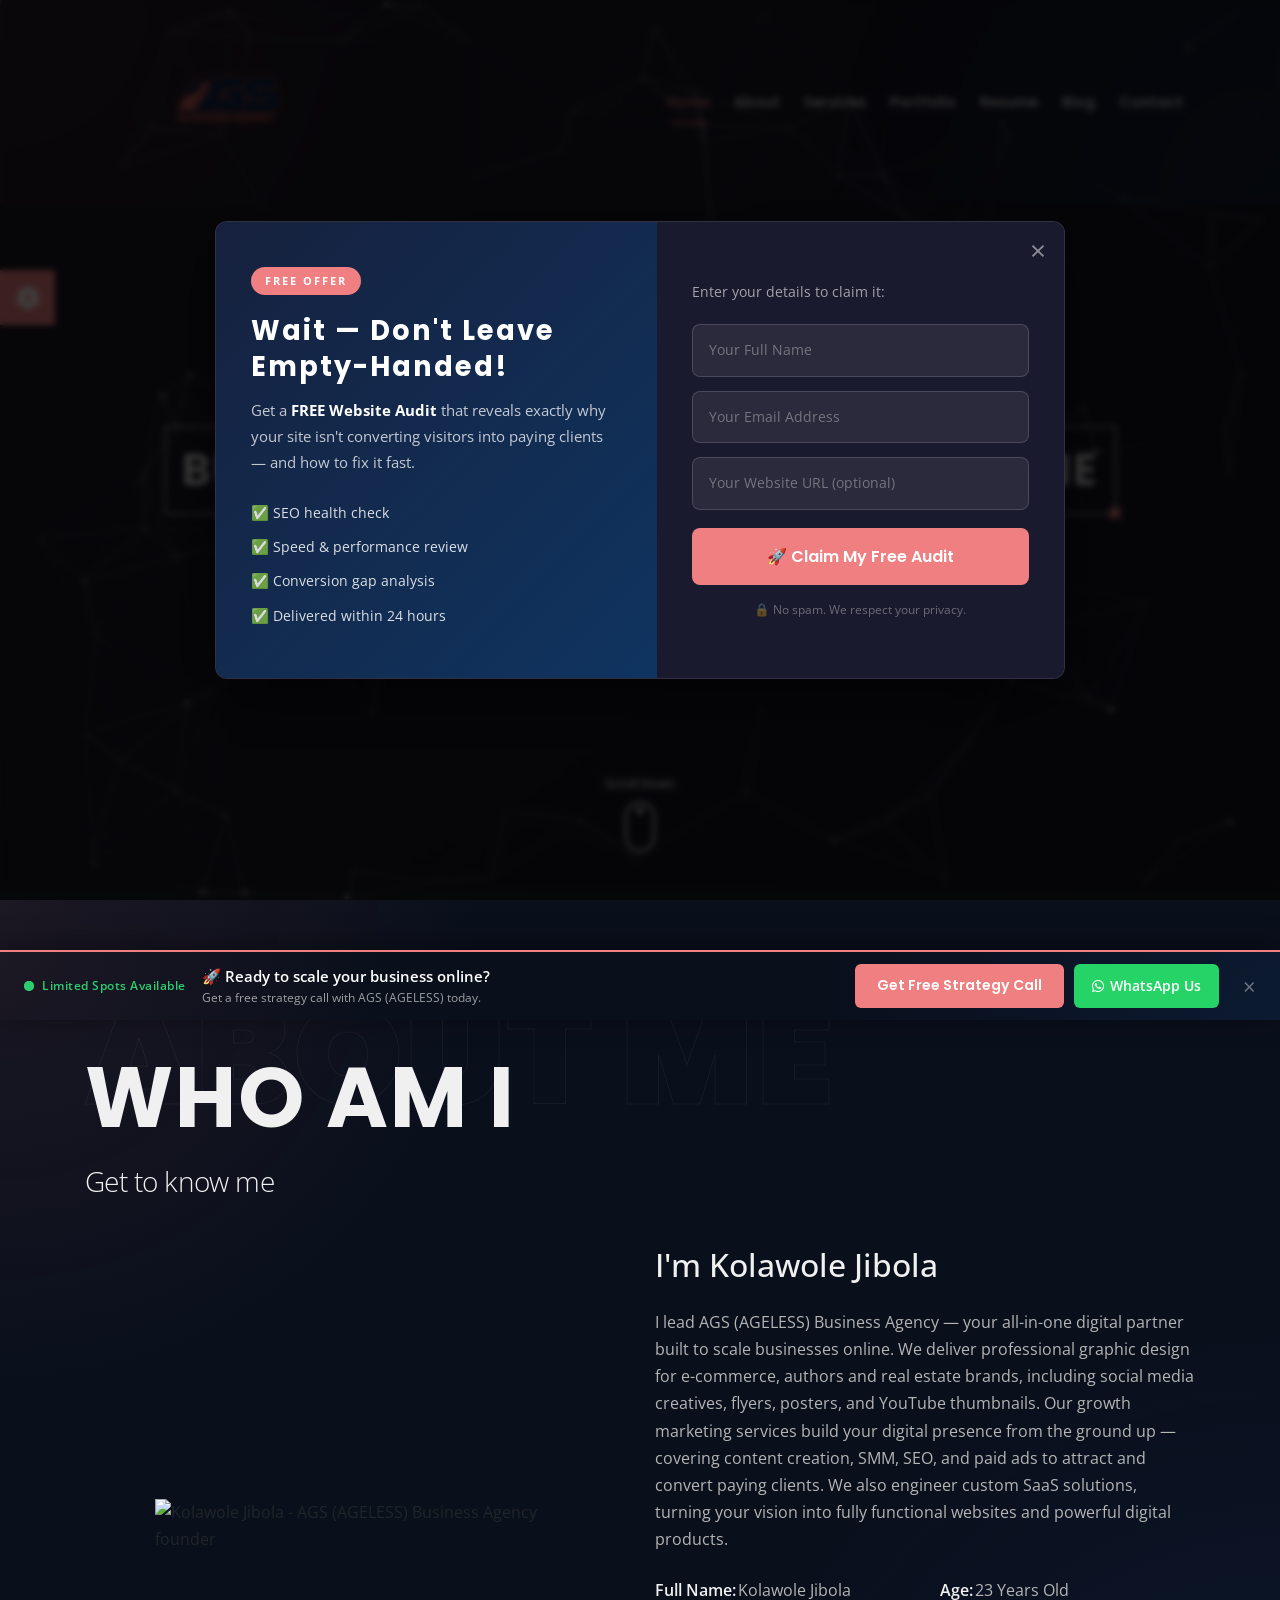
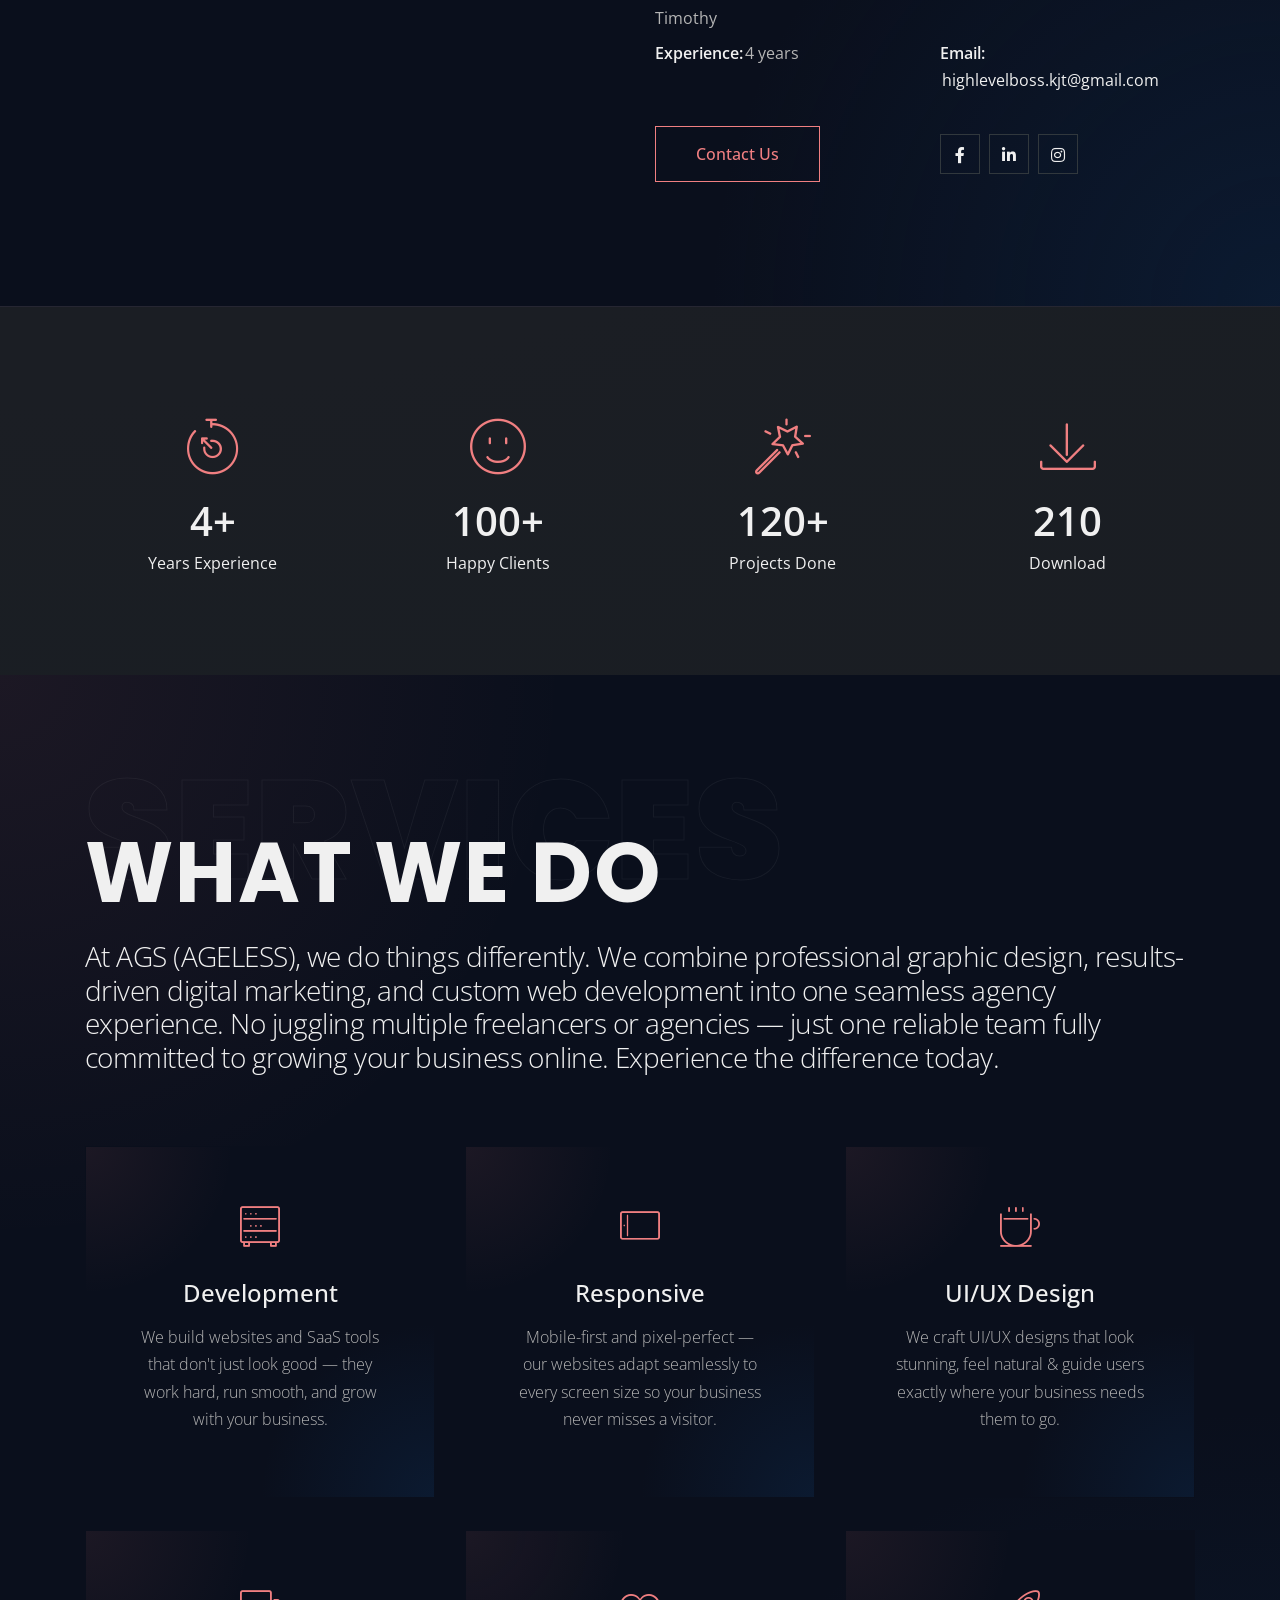
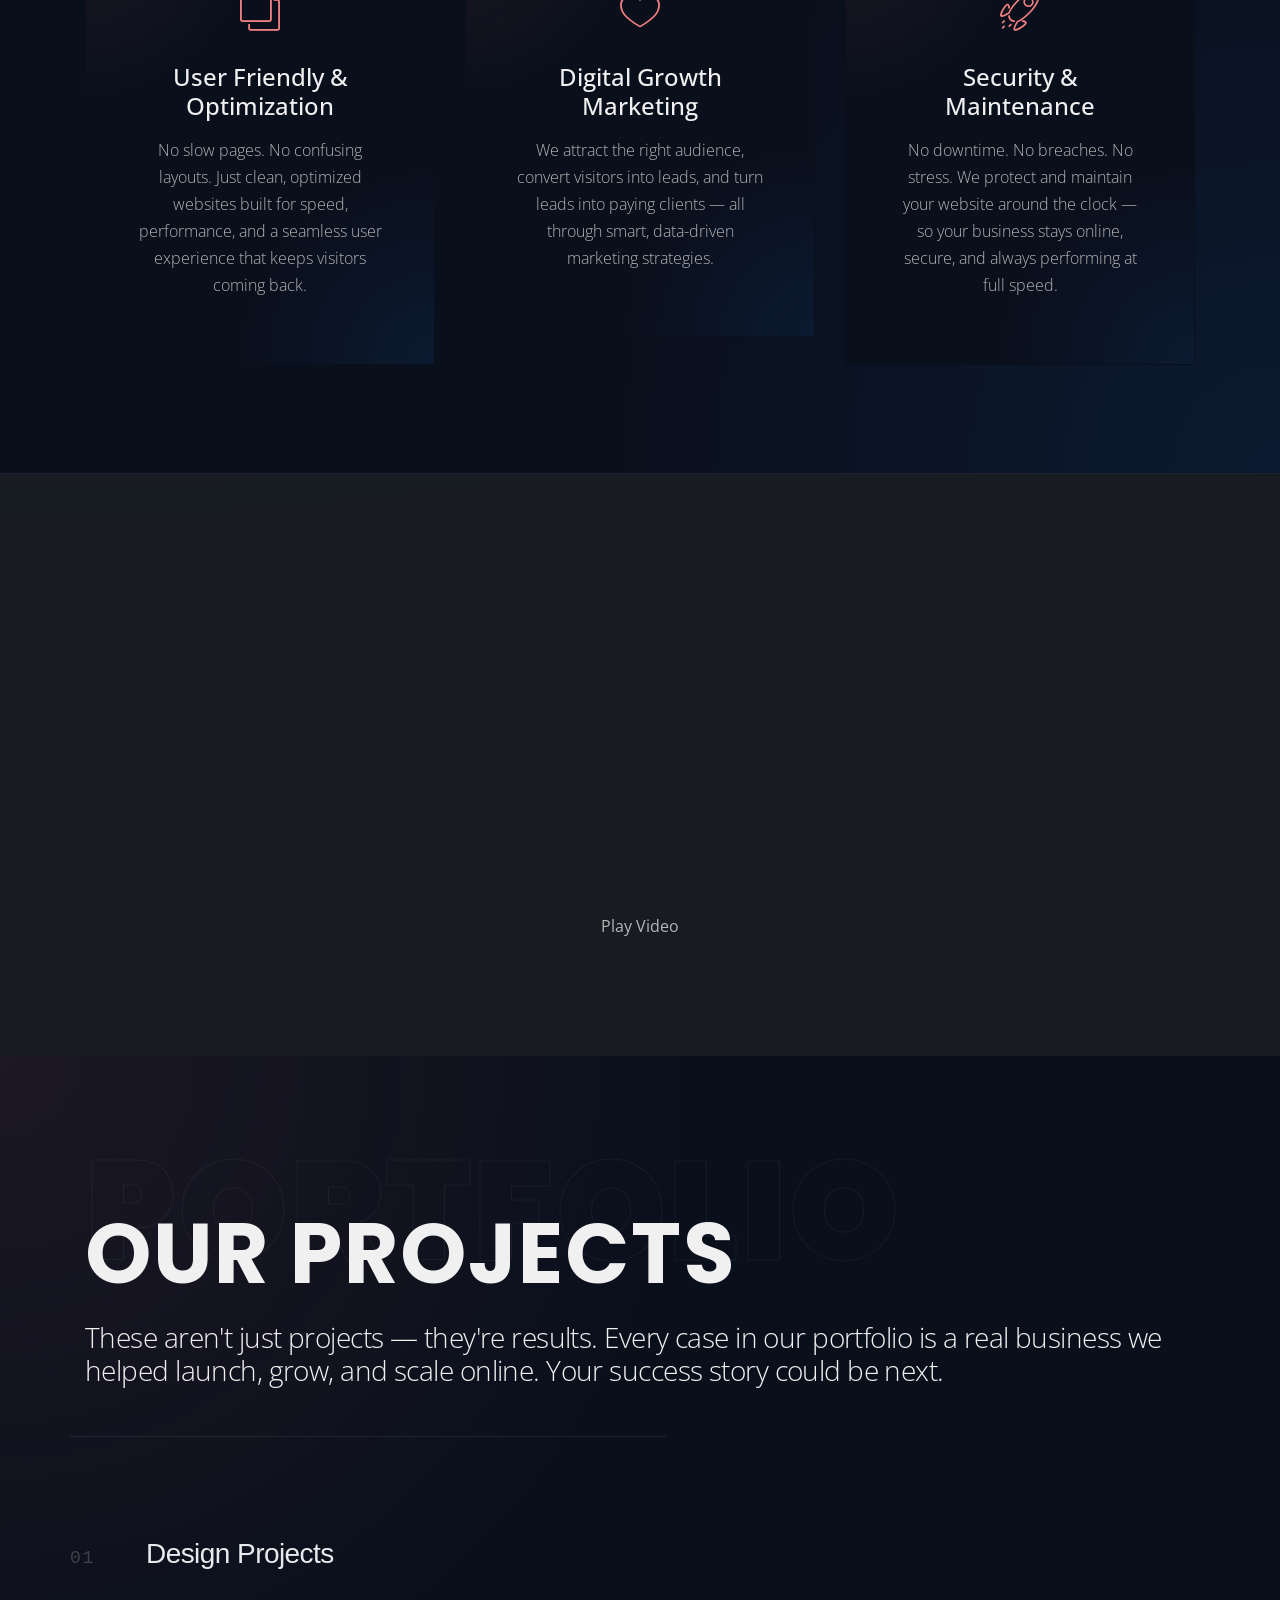
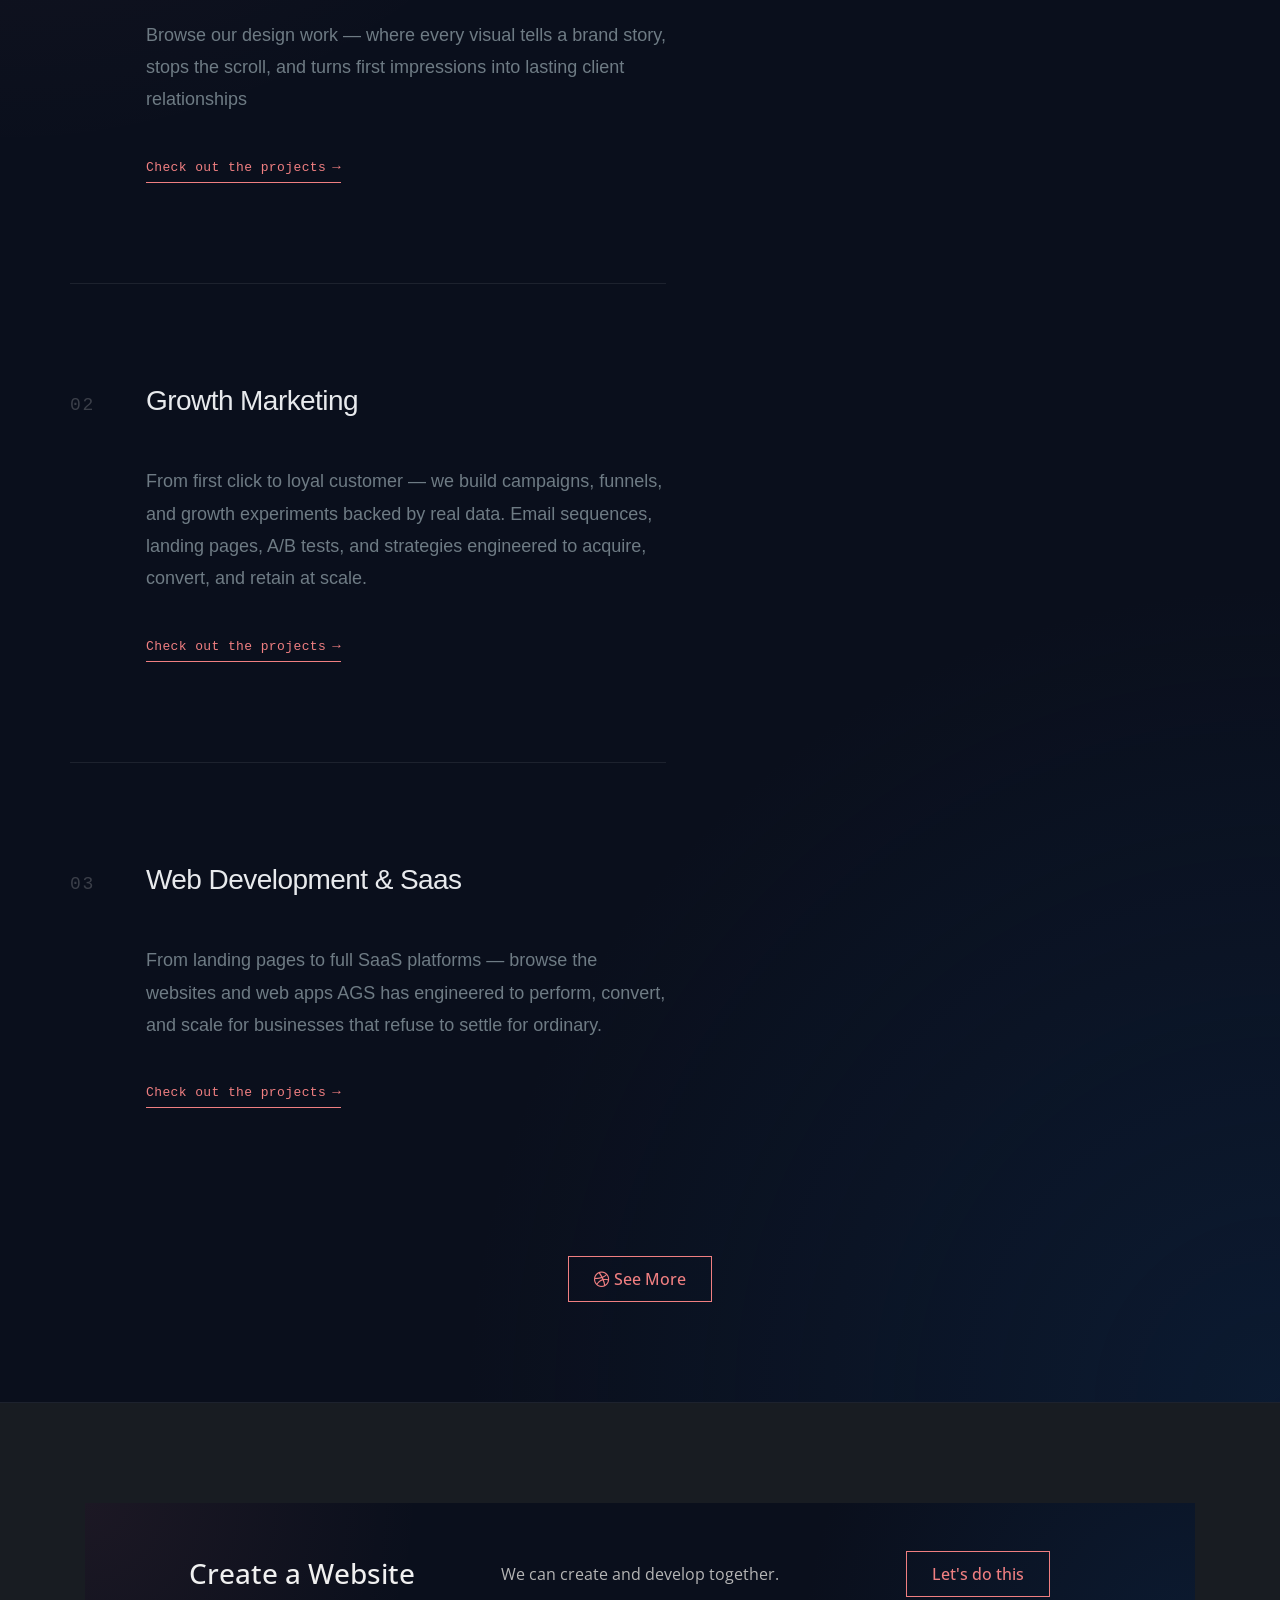
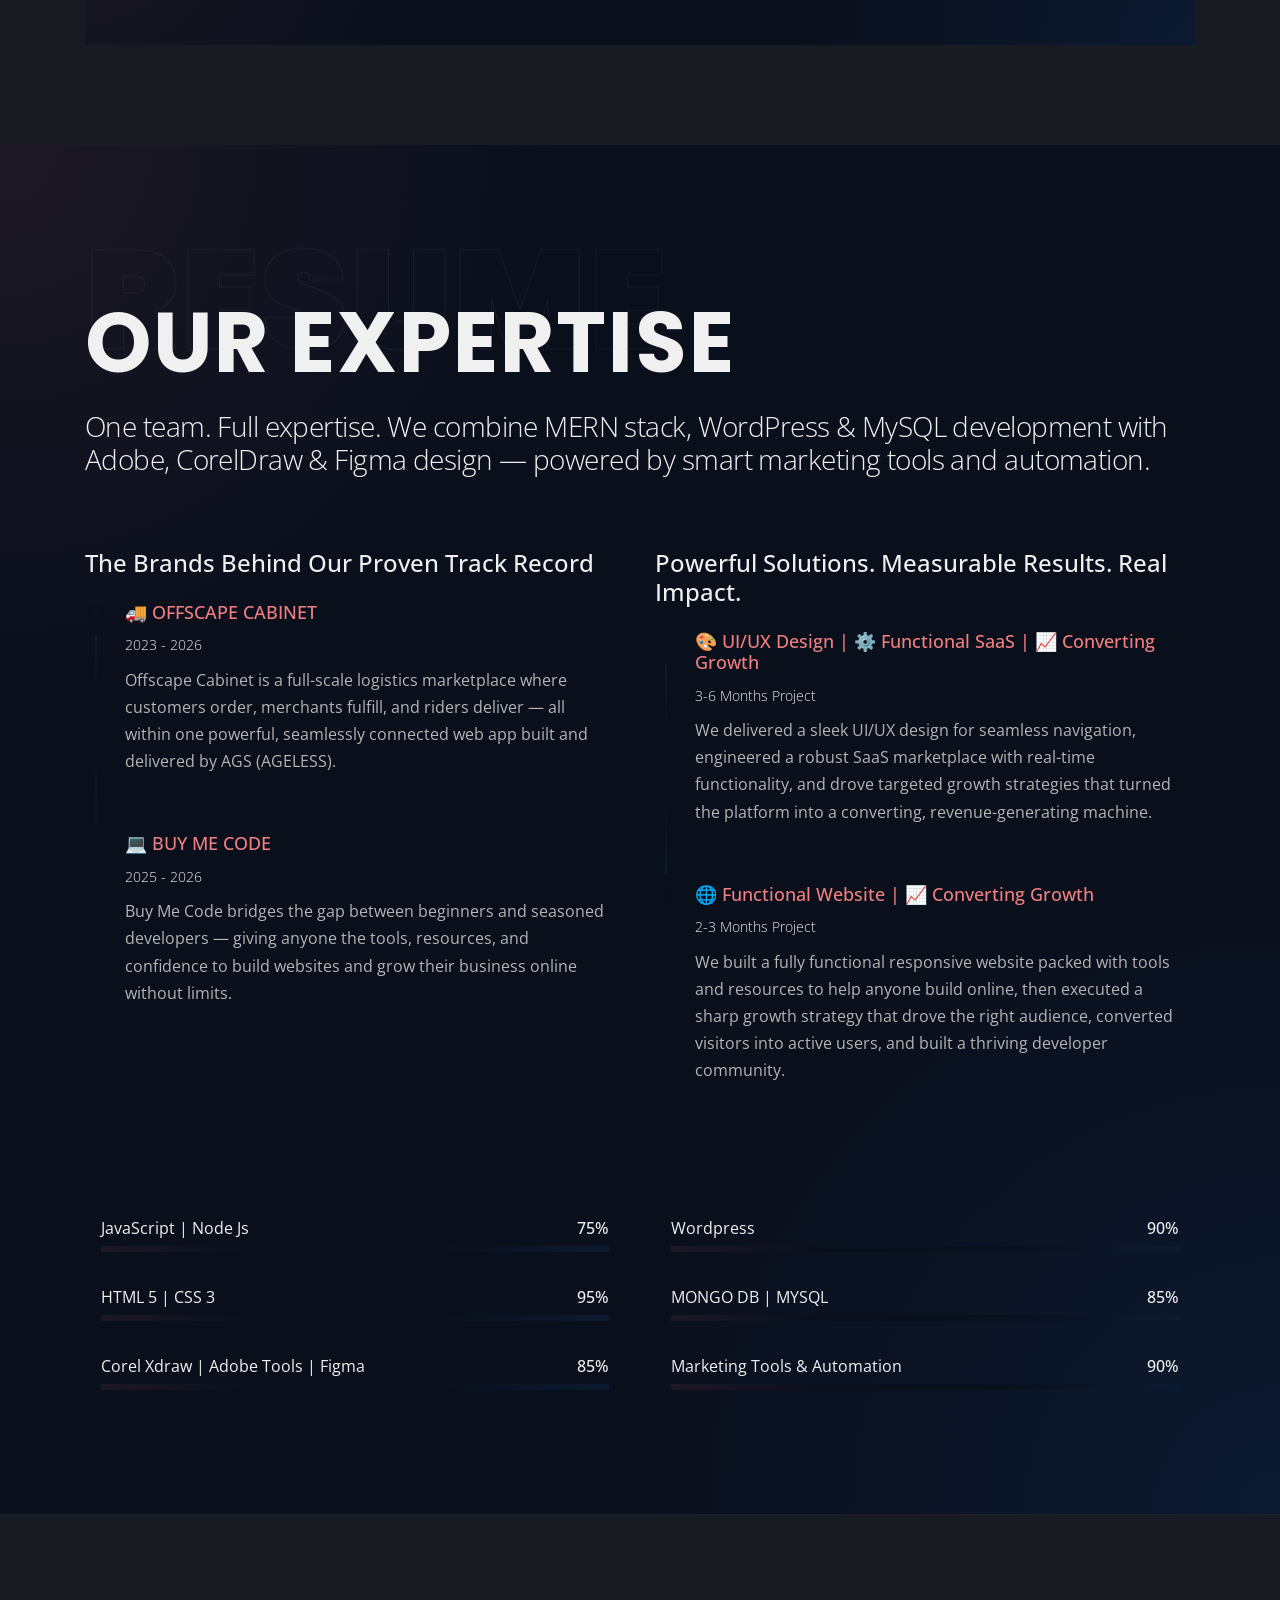
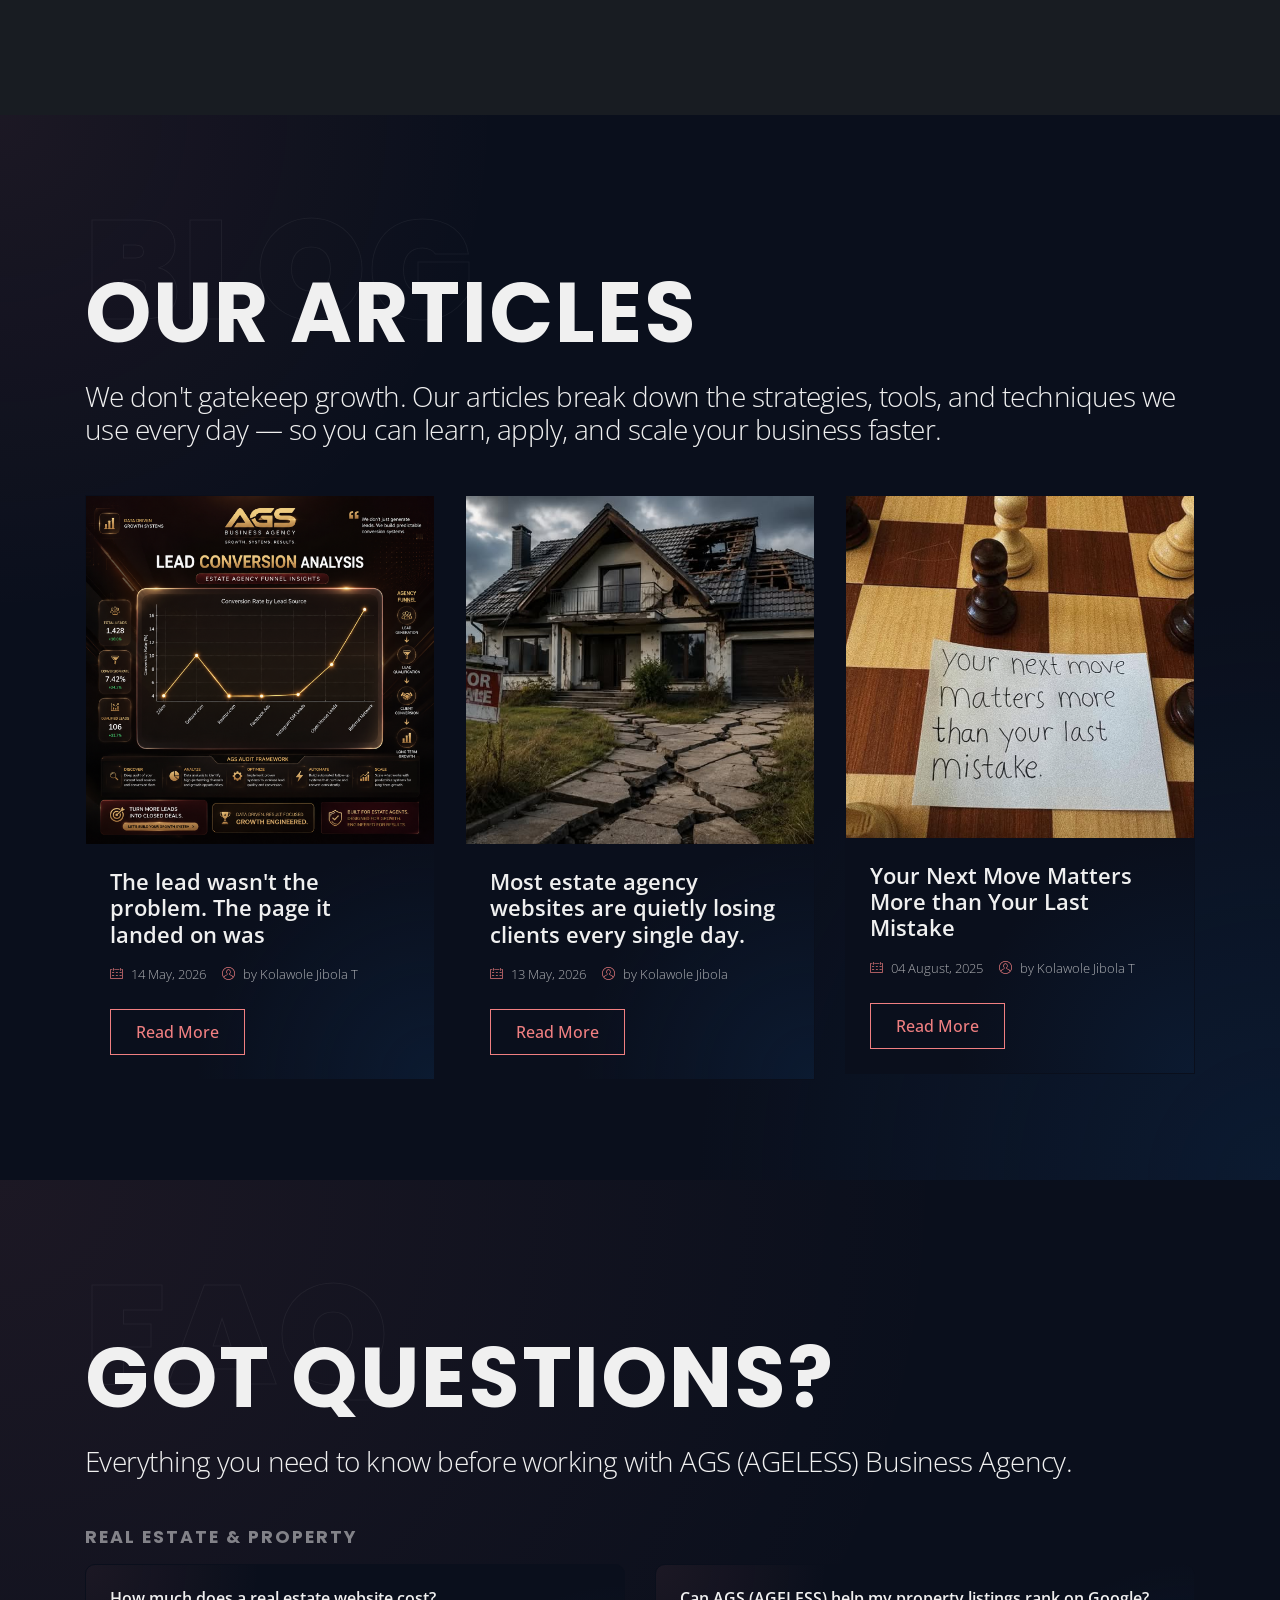
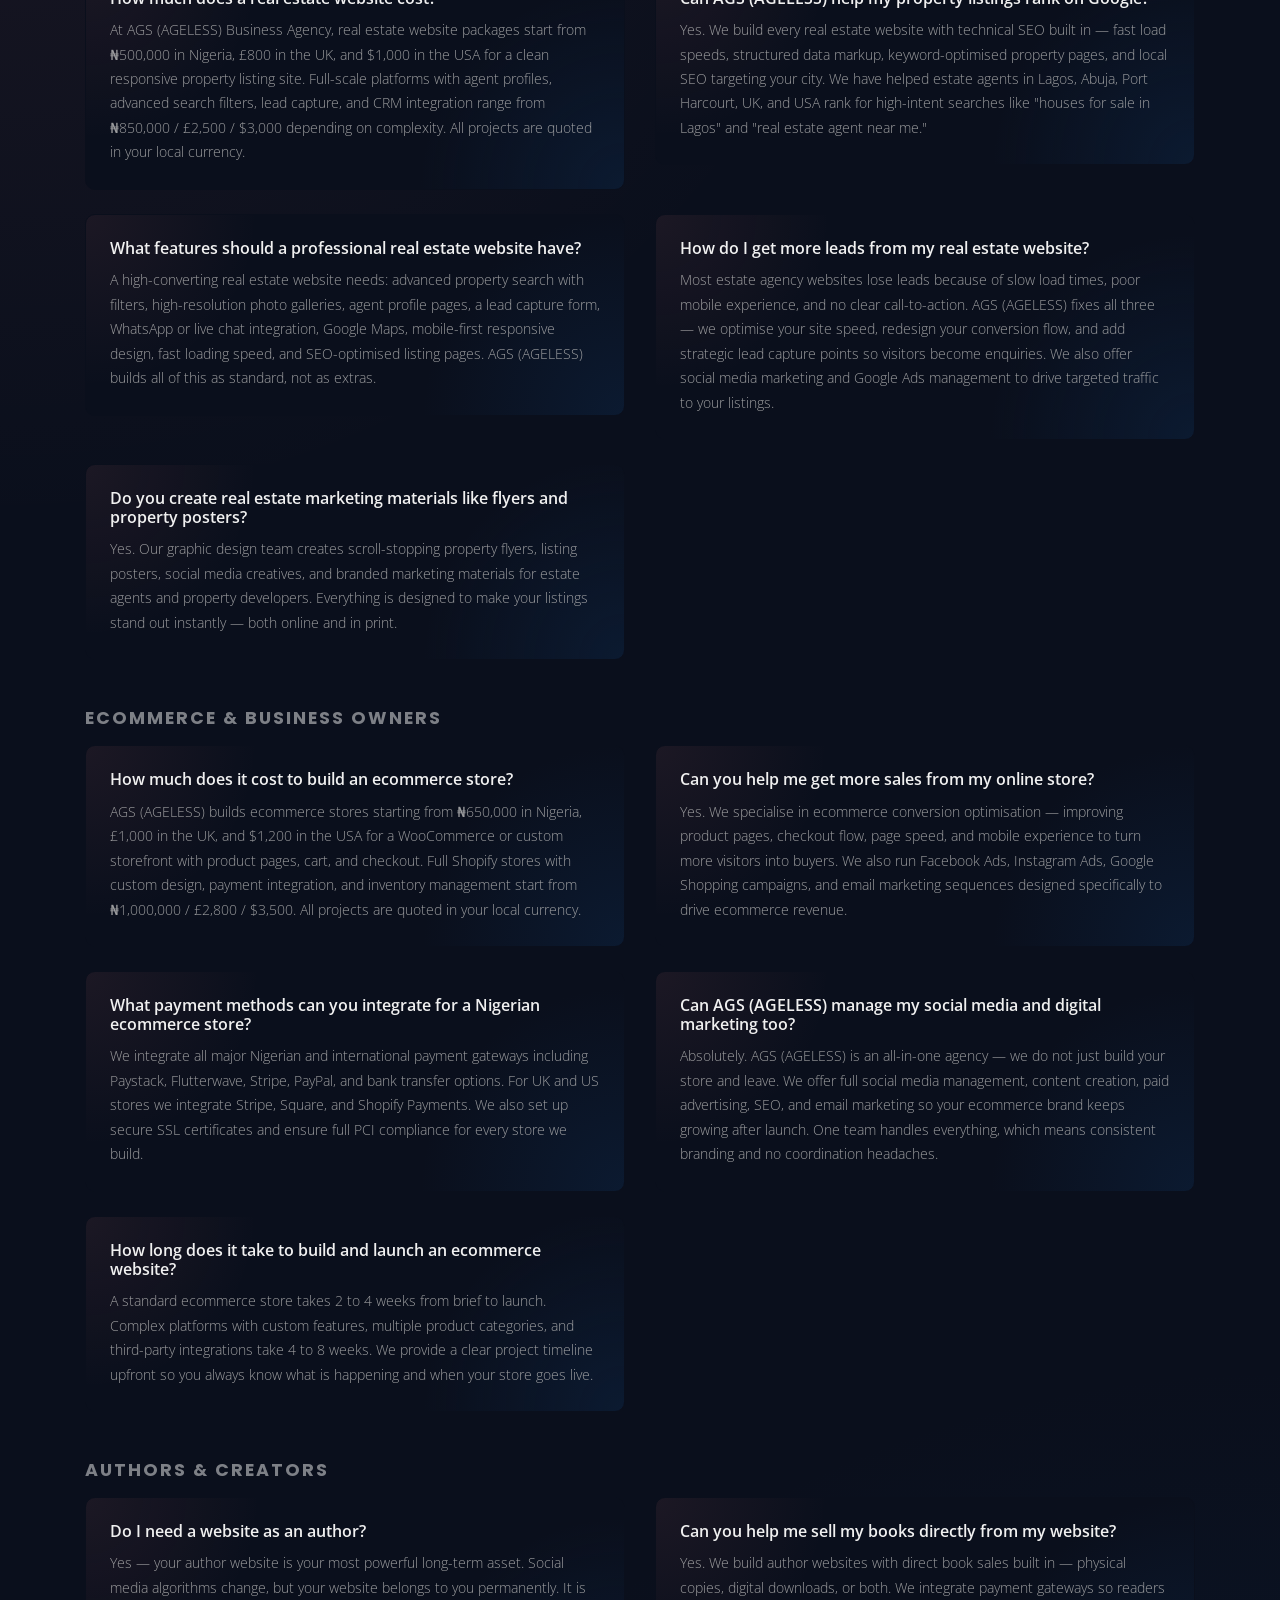
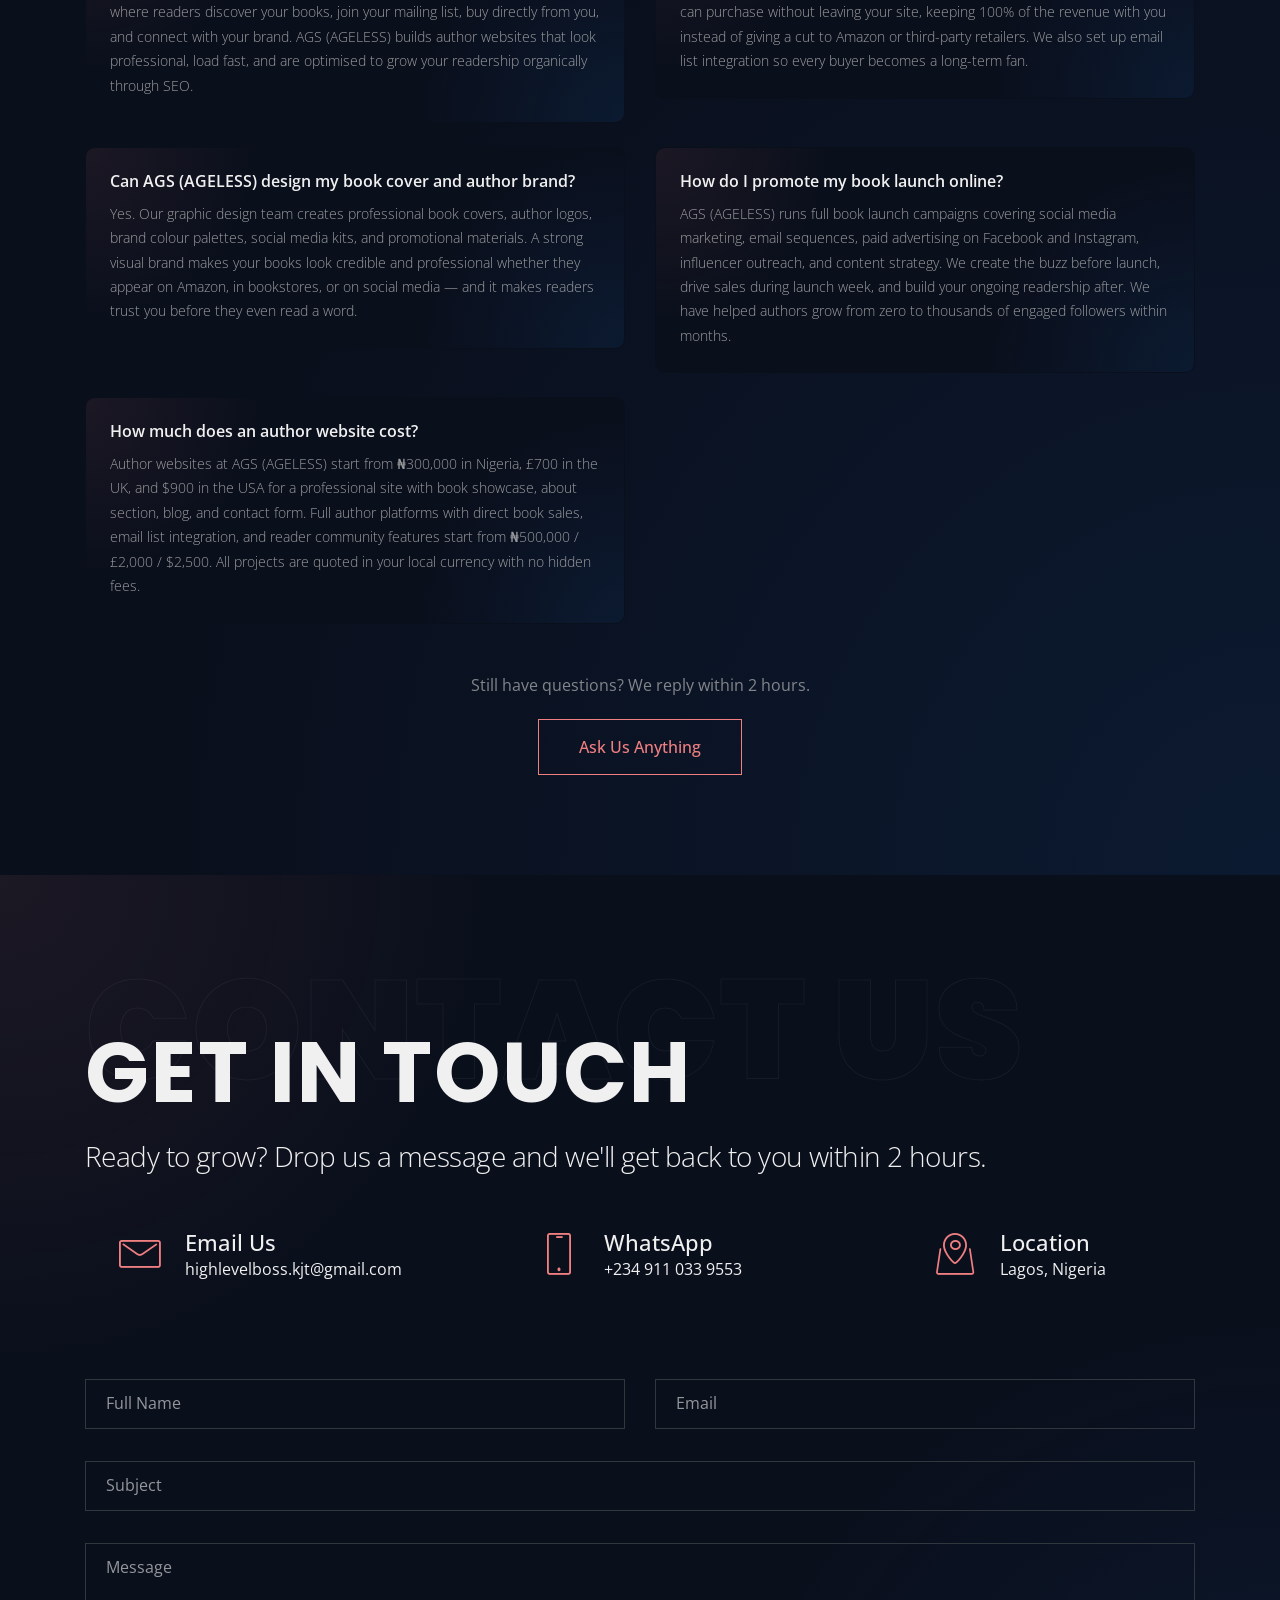
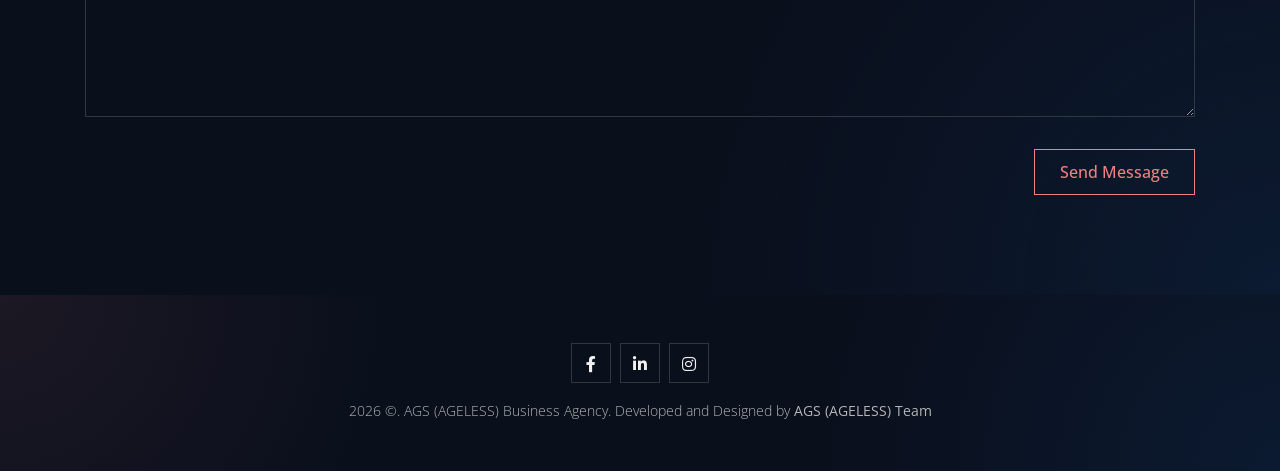
==== commit b0471288: "Rewriting File To Ageless" ====
--- a/index.html
+++ b/index.html
@@ -1,24 +1,24 @@
 <!DOCTYPE html><html lang="en"><head>
-    <!--Useful meta tags-->
-    <meta name="description" content="AGS Business Agency is your all-in-one digital partner for Web Design & SaaS, Digital Marketing, Graphic Design, Data Analytics, and Cyber Security. We help businesses launch, grow, and scale online. Claim your free strategy call today.">
+    <!--Useful meta tags (AGELESS)-->
+    <meta name="description" content="AGS (AGELESS) Business Agency is your all-in-one digital partner for Web Design & SaaS, Digital Marketing, Graphic Design, Data Analytics, and Cyber Security. We help businesses launch, grow, and scale online. Claim your free strategy call today.">
     <meta name="keywords" content="web design agency, web development company, custom website design, responsive web design, SaaS development, SaaS web application, custom SaaS solutions, MERN stack developer, full stack web developer, WordPress development, ecommerce website design, Shopify development, landing page design, business website design, website redesign service, web app development, API development, website maintenance service, fast loading website, mobile friendly website, UI UX design agency, user interface design, user experience design, Figma web design, wireframe design, prototype design, conversion rate optimization, website audit service, website performance optimization, Core Web Vitals optimization, page speed optimization, SEO optimized website, technical SEO service, on page SEO, off page SEO, local SEO service, SEO audit, Google ranking service, search engine optimization agency, keyword research service, backlink building, schema markup, structured data SEO, digital marketing agency, online marketing services, social media marketing, social media management, content marketing strategy, email marketing service, growth marketing agency, paid advertising, Google Ads management, Facebook Ads agency, Instagram Ads, PPC management, lead generation service, sales funnel design, marketing automation, CRM setup, brand awareness campaign, influencer marketing, YouTube marketing, TikTok marketing, LinkedIn marketing, online business growth, digital presence management, graphic design agency, logo design service, brand identity design, visual branding, business card design, flyer design, poster design, social media graphics, YouTube thumbnail design, banner design, infographic design, brochure design, pitch deck design, presentation design, Adobe Photoshop design, Adobe Illustrator design, CorelDraw design, Canva design service, print design service, marketing materials design, data analytics service, data science agency, business intelligence service, data visualization, dashboard design, reporting automation, Google Analytics setup, data driven marketing, predictive analytics, machine learning solutions, AI powered analytics, big data solutions, Python data analysis, Excel data analysis, MongoDB analytics, MySQL database design, database management, business data insights, KPI tracking, performance analytics, customer data analysis, market research analytics, cyber security service, website security audit, SSL certificate setup, malware removal, DDoS protection, firewall setup, vulnerability assessment, penetration testing, website backup service, secure web development, data protection service, GDPR compliance, cyber threat monitoring, password security, network security, two factor authentication setup, WordPress security, ecommerce security, phishing protection, security consulting, cloud security service,
     real estate website design, real estate web developer, property listing website, real estate agent website, estate agency website design, real estate SEO, real estate digital marketing, property website Nigeria, real estate website Lagos, real estate website Abuja, real estate website Port Harcourt, property listing website Nigeria, real estate agency Lagos Nigeria, real estate marketing Lagos, Lagos property website design, Abuja real estate web design, Port Harcourt real estate website, Nigerian real estate digital agency, real estate lead generation Nigeria, real estate social media marketing Nigeria, property management website Nigeria, real estate branding Nigeria, real estate graphic design Nigeria, real estate flyer design Nigeria, property poster design Nigeria, real estate CRM Nigeria, real estate website UK, estate agent website UK, property website London, UK real estate digital marketing, estate agency SEO UK, UK property listing website, London real estate web design, Manchester real estate website, Birmingham property website, UK real estate lead generation, estate agent branding UK, UK property marketing agency, real estate website USA, US real estate web developer, American real estate digital marketing, real estate agent website USA, property listing website USA, real estate SEO USA, real estate lead generation USA, New York real estate website, California property website, Texas real estate web design, Florida real estate digital marketing, US estate agency branding, realtor website design USA, MLS website integration, IDX website design,
     ecommerce website design, online store development, Shopify store design, WooCommerce development, ecommerce SEO, ecommerce digital marketing, product page optimization, ecommerce conversion optimization, ecommerce branding, ecommerce graphic design, product photography editing, ecommerce social media marketing, ecommerce email marketing, abandoned cart recovery, ecommerce PPC management, dropshipping website design, print on demand website, ecommerce website Nigeria, online store Lagos Nigeria, Shopify store Nigeria, WooCommerce Nigeria, ecommerce digital marketing Lagos, ecommerce SEO Nigeria, Lagos online store design, Abuja ecommerce website, Port Harcourt online store, Nigerian ecommerce agency, ecommerce branding Nigeria, product design Nigeria, ecommerce social media Nigeria, ecommerce website UK, UK online store design, Shopify agency UK, WooCommerce UK developer, ecommerce SEO UK, London ecommerce web design, UK ecommerce marketing agency, Manchester online store design, Birmingham ecommerce website, UK ecommerce conversion optimization, British ecommerce branding, UK Shopify developer, ecommerce website USA, US online store design, American ecommerce agency, Shopify developer USA, WooCommerce USA, ecommerce SEO USA, New York ecommerce web design, California online store, Texas ecommerce website, Florida Shopify store, US ecommerce digital marketing, Amazon seller website USA, ecommerce branding USA,
     website, author SEO USA, Texas writer website, Florida author branding, US book cover design, author email marketing USA,
-    AGS Business Agency, AGS Agency Nigeria, digital agency Lagos, web agency Lagos Nigeria, best web agency Nigeria, affordable web design Nigeria, Nigerian web developer, Nigerian digital agency, web design for small businesses, web design for startups, business scaling online, online business solutions, all in one digital agency, freelance web developer Nigeria, hire web developer Nigeria, professional website Nigeria, grow business online Nigeria, digital transformation agency, remote web development, hire full stack developer, outsource web development, web development services, business website launch, custom web solutions, best digital agency Port Harcourt, web design Port Harcourt, digital marketing Port Harcourt, SEO agency Port Harcourt, graphic design Port Harcourt, cyber security Port Harcourt, data analytics Port Harcourt, best digital agency Abuja, web design Abuja, digital marketing Abuja, SEO agency Abuja, graphic design Abuja, website development Abuja, cyber security Abuja, data analytics Abuja, best digital agency Lagos, web design Lagos, digital marketing Lagos, SEO agency Lagos, graphic design Lagos, website development Lagos, cyber security Lagos, data analytics Lagos">
+    AGS (AGELESS) Business Agency, AGS (AGELESS) Agency Nigeria, digital agency Lagos, web agency Lagos Nigeria, best web agency Nigeria, affordable web design Nigeria, Nigerian web developer, Nigerian digital agency, web design for small businesses, web design for startups, business scaling online, online business solutions, all in one digital agency, freelance web developer Nigeria, hire web developer Nigeria, professional website Nigeria, grow business online Nigeria, digital transformation agency, remote web development, hire full stack developer, outsource web development, web development services, business website launch, custom web solutions, best digital agency Port Harcourt, web design Port Harcourt, digital marketing Port Harcourt, SEO agency Port Harcourt, graphic design Port Harcourt, cyber security Port Harcourt, data analytics Port Harcourt, best digital agency Abuja, web design Abuja, digital marketing Abuja, SEO agency Abuja, graphic design Abuja, website development Abuja, cyber security Abuja, data analytics Abuja, best digital agency Lagos, web design Lagos, digital marketing Lagos, SEO agency Lagos, graphic design Lagos, website development Lagos, cyber security Lagos, data analytics Lagos">
 
     <!-- =============================================
-        OPEN GRAPH — Social & AI Sharing Meta Tags
+        OPEN GRAPH — Social & AI Sharing Meta TAGS (AGELESS)
     ============================================= -->
     <meta property="og:type"               content="website">
-    <meta property="og:site_name"          content="AGS Business Agency">
-    <meta property="og:title"              content="AGS Business Agency | Web Design, Digital Marketing, Graphic Design, Data Analytics & Cyber Security">
-    <meta property="og:description"        content="AGS Business Agency is your all-in-one digital partner helping real estate brands, ecommerce stores, and authors launch, grow, and scale online. We deliver Web Design & SaaS, Digital Marketing, Graphic Design, Data Analytics, and Cyber Security — all under one roof. Serving Lagos, Abuja, Port Harcourt, UK & USA. Claim your free strategy call today.">
-    <meta property="og:url"                content="https://ags-team.vercel.app">
-    <meta property="og:image"              content="https://ags-team.vercel.app/images/ags.png">
+    <meta property="og:site_name"          content="AGS (AGELESS) Business Agency">
+    <meta property="og:title"              content="AGS (AGELESS) Business Agency | Web Design, Digital Marketing, Graphic Design, Data Analytics & Cyber Security">
+    <meta property="og:description"        content="AGS (AGELESS) Business Agency is your all-in-one digital partner helping real estate brands, ecommerce stores, and authors launch, grow, and scale online. We deliver Web Design & SaaS, Digital Marketing, Graphic Design, Data Analytics, and Cyber Security — all under one roof. Serving Lagos, Abuja, Port Harcourt, UK & USA. Claim your free strategy call today.">
+    <meta property="og:url"                content="https://agsbusinessteam.vercel.app">
+    <meta property="og:image"              content="https://agsbusinessteam.vercel.app/images/ags.png">
     <meta property="og:image:width"        content="1200">
     <meta property="og:image:height"       content="630">
-    <meta property="og:image:alt"          content="AGS Business Agency — All-in-One Digital Agency for Web Design, Marketing, Graphic Design, Data Analytics & Cyber Security">
+    <meta property="og:image:alt"          content="AGS (AGELESS) Business Agency — All-in-One Digital Agency for Web Design, Marketing, Graphic Design, Data Analytics & Cyber Security">
     <meta property="og:locale"             content="en_US">
     <meta property="og:locale:alternate"   content="en_GB">
     <meta property="og:locale:alternate"   content="en_NG">
@@ -33,17 +33,17 @@
         TWITTER / X CARD — Ready for when you launch
     ============================================= -->
     <meta name="twitter:card"              content="summary_large_image">
-    <meta name="twitter:title"             content="AGS Business Agency | All-in-One Digital Agency">
-    <meta name="twitter:description"       content="Real estate, ecommerce & author brands — AGS helps you launch, grow and scale online with Web Design, Digital Marketing, Graphic Design, Data Analytics & Cyber Security. Lagos · Abuja · Port Harcourt · UK · USA.">
-    <meta name="twitter:image"             content="https://ags-team.vercel.app/images/ags.png">
-    <meta name="twitter:image:alt"         content="AGS Business Agency — All-in-One Digital Agency">
+    <meta name="twitter:title"             content="AGS (AGELESS) Business Agency | All-in-One Digital Agency">
+    <meta name="twitter:description"       content="Real estate, ecommerce & author brands — AGS (AGELESS) helps you launch, grow and scale online with Web Design, Digital Marketing, Graphic Design, Data Analytics & Cyber Security. Lagos · Abuja · Port Harcourt · UK · USA.">
+    <meta name="twitter:image"             content="https://agsbusinessteam.vercel.app/images/ags.png">
+    <meta name="twitter:image:alt"         content="AGS (AGELESS) Business Agency — All-in-One Digital Agency">
     <meta name="twitter:site"              content="@ags_anchor">
     <meta name="twitter:creator"           content="@ags_anchor">
 
     <!-- =============================================
         INSTAGRAM & LINKEDIN
-        Both platforms read your OG tags above
-        automatically — no separate tags needed.
+        Both platforms read your OG tAGS (AGELESS) above
+        automatically — no separate tAGS (AGELESS) needed.
         These profile links reinforce your presence
         for AI crawlers and search engines.
     ============================================= -->
@@ -267,16 +267,16 @@
     </style>
 
     <!--MAIN TITLE-->
-    <title>AGS Business Agency | All in One Platform for Web Design & SaaS, Digital Marketing, Graphic Design, Data Analytics & Science, Cyber Security</title>
+    <title>AGS (AGELESS) Business Agency | All in One Platform for Web Design & SaaS, Digital Marketing, Graphic Design, Data Analytics & Science, Cyber Security</title>
 
     <!-- Schema.org Structured Data -->
     <script type="application/ld+json">
     {
       "@context": "https://schema.org",
       "@type": "ProfessionalService",
-      "name": "AGS Business Agency",
-      "description": "AGS Business Agency is an all-in-one digital agency offering Web Design & SaaS, Digital Marketing, Graphic Design, Data Analytics & Science, and Cyber Security services.",
-      "url": "https://ags-team.vercel.app",
+      "name": "AGS (AGELESS) Business Agency",
+      "description": "AGS (AGELESS) Business Agency is an all-in-one digital agency offering Web Design & SaaS, Digital Marketing, Graphic Design, Data Analytics & Science, and Cyber Security services.",
+      "url": "https://agsbusinessteam.vercel.app",
       "telephone": "+2349110339553",
       "email": "highlevelboss.kjt@gmail.com",
       "founder": {
@@ -308,12 +308,12 @@
         "name": "How much does a real estate website cost?",
         "acceptedAnswer": {
             "@type": "Answer",
-            "text": "At AGS Business Agency, real estate website packages start from ₦500,000 in Nigeria, £800 in the UK, and $1,000 in the USA. Full-scale platforms with agent profiles, advanced search, lead capture, and CRM integration range from ₦850,000 / £2,500 / $3,000. All projects are quoted in your local currency."
+            "text": "At AGS (AGELESS) Business Agency, real estate website packages start from ₦500,000 in Nigeria, £800 in the UK, and $1,000 in the USA. Full-scale platforms with agent profiles, advanced search, lead capture, and CRM integration range from ₦850,000 / £2,500 / $3,000. All projects are quoted in your local currency."
         }
         },
         {
         "@type": "Question",
-        "name": "Can AGS help my property listings rank on Google?",
+        "name": "Can AGS (AGELESS) help my property listings rank on Google?",
         "acceptedAnswer": {
             "@type": "Answer",
             "text": "Yes. We build every real estate website with technical SEO built in — fast load speeds, structured data markup, keyword-optimised property pages, and local SEO targeting Lagos, Abuja, Port Harcourt, UK, and USA."
@@ -324,7 +324,7 @@
         "name": "How much does it cost to build an ecommerce store?",
         "acceptedAnswer": {
             "@type": "Answer",
-            "text": "AGS builds ecommerce stores starting from ₦650,000 in Nigeria, £1,000 in the UK, and $1,200 in the USA. Full Shopify stores with custom design and payment integration start from ₦1,000,000 / £2,800 / $3,500. All projects are quoted in your local currency."
+            "text": "AGS (AGELESS) builds ecommerce stores starting from ₦650,000 in Nigeria, £1,000 in the UK, and $1,200 in the USA. Full Shopify stores with custom design and payment integration start from ₦1,000,000 / £2,800 / $3,500. All projects are quoted in your local currency."
         }
         },
         {
@@ -348,7 +348,7 @@
         "name": "Do I need a website as an author?",
         "acceptedAnswer": {
             "@type": "Answer",
-            "text": "Yes — your author website is your most powerful long-term asset. It is where readers discover your books, join your mailing list, and buy directly from you. AGS builds author websites optimised to grow your readership through SEO."
+            "text": "Yes — your author website is your most powerful long-term asset. It is where readers discover your books, join your mailing list, and buy directly from you. AGS (AGELESS) builds author websites optimised to grow your readership through SEO."
         }
         },
         {
@@ -356,15 +356,15 @@
         "name": "How do I get more leads from my real estate website?",
         "acceptedAnswer": {
             "@type": "Answer",
-            "text": "Most estate agency websites lose leads due to slow load times, poor mobile experience, and no clear call-to-action. AGS fixes all three and adds strategic lead capture points so visitors become enquiries."
+            "text": "Most estate agency websites lose leads due to slow load times, poor mobile experience, and no clear call-to-action. AGS (AGELESS) fixes all three and adds strategic lead capture points so visitors become enquiries."
         }
         },
         {
         "@type": "Question",
-        "name": "Can AGS manage my social media and digital marketing?",
+        "name": "Can AGS (AGELESS) manage my social media and digital marketing?",
         "acceptedAnswer": {
             "@type": "Answer",
-            "text": "Yes. AGS is an all-in-one agency offering social media management, content creation, paid advertising, SEO, and email marketing. One team handles everything for consistent branding and no coordination headaches."
+            "text": "Yes. AGS (AGELESS) is an all-in-one agency offering social media management, content creation, paid advertising, SEO, and email marketing. One team handles everything for consistent branding and no coordination headaches."
         }
         }
     ]
@@ -385,9 +385,9 @@
         <div class="header-ins">
         <div class="container">
                 <div class="site-logo">
-                    <a href="#home" class="hoveroff" title="AGS Business Agency">
+                    <a href="#home" class="hoveroff" title="AGS (AGELESS) Business Agency">
                         <img src="images/ags.png" 
-                            alt="AGS Business Agency logo - all-in-one digital agency Lagos Nigeria">
+                            alt="AGS (AGELESS) Business Agency logo - all-in-one digital agency Lagos Nigeria">
                     </a>
                 </div>
                 <button class="button-toggler navbar-toggler collapsed" type="button" data-target="#navigation" data-toggle="collapse" aria-controls="navigation" aria-expanded="false">
@@ -451,12 +451,12 @@
                     <div class="row justify-content-center align-items-center">
                         <div class="col-md-6">
                             <div class="avatar-area m-auto">
-                                <img src="images/br-bi.jpg.jpeg" width="400" height="550" alt="Kolawole Jibola - AGS Business Agency founder" class="img-fluid mx-auto">
+                                <img src="images/br-bi.jpg.jpeg" width="400" height="550" alt="Kolawole Jibola - AGS (AGELESS) Business Agency founder" class="img-fluid mx-auto">
                             </div>
                         </div>
                         <div class="col-md-6 mt-5 mt-md-0">
                             <h3 class="m-0">I'm Kolawole Jibola</h3>
-                            <p class="my-4">I lead AGS Business Agency — your all-in-one digital partner built to scale businesses online. We deliver professional graphic design for e-commerce, authors and real estate brands, including social media creatives, flyers, posters, and YouTube thumbnails. Our growth marketing services build your digital presence from the ground up — covering content creation, SMM, SEO, and paid ads to attract and convert paying clients. We also engineer custom SaaS solutions, turning your vision into fully functional websites and powerful digital products.</p>
+                            <p class="my-4">I lead AGS (AGELESS) Business Agency — your all-in-one digital partner built to scale businesses online. We deliver professional graphic design for e-commerce, authors and real estate brands, including social media creatives, flyers, posters, and YouTube thumbnails. Our growth marketing services build your digital presence from the ground up — covering content creation, SMM, SEO, and paid ads to attract and convert paying clients. We also engineer custom SaaS solutions, turning your vision into fully functional websites and powerful digital products.</p>
                             <div class="row">
                                 <div class="col-lg-6"><div class="about-info mb-2"><span class="desc">Full Name:</span><span>Kolawole Jibola Timothy</span></div></div>
                                 <div class="col-lg-6"><div class="about-info mb-2"><span class="desc">Age:</span><span>23 Years Old</span></div></div>
@@ -528,7 +528,7 @@
                 <div class="section-title flex-grow-1">
                     <div class="row"><div class="col-lg-12"><div class="text-left">
                         <h2 data-aos="heading-show" class="text_background">What We Do<span class="heading_background">Services</span></h2>
-                        <p class="m-0">At AGS, we do things differently. We combine professional graphic design, results-driven digital marketing, and custom web development into one seamless agency experience. No juggling multiple freelancers or agencies — just one reliable team fully committed to growing your business online. Experience the difference today.</p>
+                        <p class="m-0">At AGS (AGELESS), we do things differently. We combine professional graphic design, results-driven digital marketing, and custom web development into one seamless agency experience. No juggling multiple freelancers or agencies — just one reliable team fully committed to growing your business online. Experience the difference today.</p>
                     </div></div></div>
                 </div>
                 <div class="section-content flex-grow-1">
@@ -605,7 +605,7 @@
                         <div class="col-lg-6">
                             <h3 class="mb-4">The Brands Behind Our Proven Track Record</h3>
                             <ul class="list-inline resume-list">
-                                <li><h4 class="mb-2">🚚 OFFSCAPE CABINET</h4><span class="time">2023 - 2026</span><p class="my-2">Offscape Cabinet is a full-scale logistics marketplace where customers order, merchants fulfill, and riders deliver — all within one powerful, seamlessly connected web app built and delivered by AGS.</p></li>
+                                <li><h4 class="mb-2">🚚 OFFSCAPE CABINET</h4><span class="time">2023 - 2026</span><p class="my-2">Offscape Cabinet is a full-scale logistics marketplace where customers order, merchants fulfill, and riders deliver — all within one powerful, seamlessly connected web app built and delivered by AGS (AGELESS).</p></li>
                                 <li><h4 class="mb-2">💻 BUY ME CODE</h4><span class="time">2025 - 2026</span><p class="my-2">Buy Me Code bridges the gap between beginners and seasoned developers — giving anyone the tools, resources, and confidence to build websites and grow their business online without limits.</p></li>
                             </ul>
                         </div>
@@ -635,9 +635,9 @@
             <div class="container">
                 <div class="row">
                     <div id="client_slider" class="owl-carousel owl-theme">
-                        <div class="col-12"><div class="testimonial-box d-flex flex-column flex-md-row justify-content-between align-items-start p-5"><div class="testimonial_icon mr-4"><span class="mbri-quote-left"></span></div><div class="testimonial_content mt-3"><p class="m-0">Our flyers and property posters have never looked this good. AGS delivered scroll-stopping designs that made our listings stand out instantly. Highly recommend.</p><div class="testimonial_author row mt-3"><div class="col-12 col-md-7 col-lg-5 col-xl-4"><div class="row"><div class="col-12 col-md-3"><div class="author_picture mr-3" style="background-image: url(images/client1.jpg)"></div></div><div class="col-12 col-md-9"><div class="author_info py-2"><h3>Linzi Landry</h3><p>Real Estate Broker</p></div></div></div></div></div></div></div></div>
-                        <div class="col-12"><div class="testimonial-box d-flex flex-column flex-md-row justify-content-between align-items-start p-5"><div class="testimonial_icon mr-4"><span class="mbri-quote-left"></span></div><div class="testimonial_content mt-3"><p class="m-0">We needed a website that actually worked for our business — AGS delivered exactly that. Fast, responsive, and beautifully designed. Our online inquiries tripled after launch.</p><div class="testimonial_author row mt-3"><div class="col-12 col-md-7 col-lg-5 col-xl-4"><div class="row"><div class="col-12 col-md-3"><div class="author_picture mr-3" style="background-image: url(images/client2.jpg)"></div></div><div class="col-12 col-md-9"><div class="author_info py-2"><h3>Ebony Phan</h3><p>Small Business Owner</p></div></div></div></div></div></div></div></div>
-                        <div class="col-12"><div class="testimonial-box d-flex flex-column flex-md-row justify-content-between align-items-start p-5"><div class="testimonial_icon mr-4"><span class="mbri-quote-left"></span></div><div class="testimonial_content mt-3"><p class="m-0">My brand went from 500 to 15,000 followers in 3 months thanks to AGS. Their content strategy and SMM knowledge is unmatched. They truly understand digital growth.</p><div class="testimonial_author row mt-3"><div class="col-12 col-md-7 col-lg-5 col-xl-4"><div class="row"><div class="col-12 col-md-3"><div class="author_picture mr-3" style="background-image: url(images/client3.jpg)"></div></div><div class="col-12 col-md-9"><div class="author_info py-2"><h3>Mikaela Palmer</h3><p>Content Creator</p></div></div></div></div></div></div></div></div>
+                        <div class="col-12"><div class="testimonial-box d-flex flex-column flex-md-row justify-content-between align-items-start p-5"><div class="testimonial_icon mr-4"><span class="mbri-quote-left"></span></div><div class="testimonial_content mt-3"><p class="m-0">Our flyers and property posters have never looked this good. AGS (AGELESS) delivered scroll-stopping designs that made our listings stand out instantly. Highly recommend.</p><div class="testimonial_author row mt-3"><div class="col-12 col-md-7 col-lg-5 col-xl-4"><div class="row"><div class="col-12 col-md-3"><div class="author_picture mr-3" style="background-image: url(images/client1.jpg)"></div></div><div class="col-12 col-md-9"><div class="author_info py-2"><h3>Linzi Landry</h3><p>Real Estate Broker</p></div></div></div></div></div></div></div></div>
+                        <div class="col-12"><div class="testimonial-box d-flex flex-column flex-md-row justify-content-between align-items-start p-5"><div class="testimonial_icon mr-4"><span class="mbri-quote-left"></span></div><div class="testimonial_content mt-3"><p class="m-0">We needed a website that actually worked for our business — AGS (AGELESS) delivered exactly that. Fast, responsive, and beautifully designed. Our online inquiries tripled after launch.</p><div class="testimonial_author row mt-3"><div class="col-12 col-md-7 col-lg-5 col-xl-4"><div class="row"><div class="col-12 col-md-3"><div class="author_picture mr-3" style="background-image: url(images/client2.jpg)"></div></div><div class="col-12 col-md-9"><div class="author_info py-2"><h3>Ebony Phan</h3><p>Small Business Owner</p></div></div></div></div></div></div></div></div>
+                        <div class="col-12"><div class="testimonial-box d-flex flex-column flex-md-row justify-content-between align-items-start p-5"><div class="testimonial_icon mr-4"><span class="mbri-quote-left"></span></div><div class="testimonial_content mt-3"><p class="m-0">My brand went from 500 to 15,000 followers in 3 months thanks to AGS (AGELESS). Their content strategy and SMM knowledge is unmatched. They truly understand digital growth.</p><div class="testimonial_author row mt-3"><div class="col-12 col-md-7 col-lg-5 col-xl-4"><div class="row"><div class="col-12 col-md-3"><div class="author_picture mr-3" style="background-image: url(images/client3.jpg)"></div></div><div class="col-12 col-md-9"><div class="author_info py-2"><h3>Mikaela Palmer</h3><p>Content Creator</p></div></div></div></div></div></div></div></div>
                     </div>
                 </div>
             </div>
@@ -655,9 +655,9 @@
                 </div>
                 <div class="section-content flex-grow-1">
                     <div class="row">
-                        <div class="col-lg-4 col-md-12"><div class="news-item mb-5 mb-lg-0"><div class="news-cover"><img src="images/conversion.png" width="508" height="336" alt="conversion rate optimization and lead generation strategy for real estate and ecommerce websites - AGS Business Agency Lagos Nigeria" class="img-fluid"></div><div class="news-content p-4"><div class="news-title mb-3"><a href="https://www.linkedin.com/posts/ags-anchor_estateagency-realestate-conversionoptimisation-activity-7460602386840133632-xYvG" class="blog-permalink"><h3>The lead wasn't the problem. The page it landed on was</h3></a></div><div class="news-meta d-flex flex-row mb-4"><div class="news-meta-single mr-3"><span class="mbri-calendar"></span><span class="meta-value">14 May, 2026</span></div><div class="news-meta-single"><span class="mbri-user"></span><span class="meta-value">by <a href="#">Kolawole Jibola T</a></span></div></div><div class="readMore"><a href="https://www.linkedin.com/posts/ags-anchor_estateagency-realestate-conversionoptimisation-activity-7460602386840133632-xYvG" class="btn btn-outline-primary">Read More</a></div></div></div></div>
-                        <div class="col-lg-4 col-md-12"><div class="news-item mb-5 mb-lg-0"><div class="news-cover"><img src="images/est.jpg" width="508" height="336" alt="estate agency website design and digital marketing for real estate businesses in Lagos Abuja Port Harcourt UK and USA - AGS Business Agency" class="img-fluid"></div><div class="news-content p-4"><div class="news-title mb-3"><a href="https://web.facebook.com/share/p/1C7myHZcC7/" class="blog-permalink"><h3>Most estate agency websites are quietly losing clients every single day.</h3></a></div><div class="news-meta d-flex flex-row mb-4"><div class="news-meta-single mr-3"><span class="mbri-calendar"></span><span class="meta-value">13 May, 2026</span></div><div class="news-meta-single"><span class="mbri-user"></span><span class="meta-value">by <a href="#">Kolawole Jibola</a></span></div></div><div class="readMore"><a href="https://web.facebook.com/share/p/1C7myHZcC7/" class="btn btn-outline-primary">Read More</a></div></div></div></div>
-                        <div class="col-lg-4 col-md-12"><div class="news-item mb-5 mb-lg-0"><div class="news-cover"><img src="images/move.png" width="508" height="336" alt="online business growth and digital transformation strategy for entrepreneurs - AGS Business Agency Nigeria" class="img-fluid"></div><div class="news-content p-4"><div class="news-title mb-3"><a href="https://www.instagram.com/p/DM8V2otIi_w/" class="blog-permalink"><h3>Your Next Move Matters More than Your Last Mistake</h3></a></div><div class="news-meta d-flex flex-row mb-4"><div class="news-meta-single mr-3"><span class="mbri-calendar"></span><span class="meta-value">04 August, 2025</span></div><div class="news-meta-single"><span class="mbri-user"></span><span class="meta-value">by <a href="#">Kolawole Jibola T</a></span></div></div><div class="readMore"><a href="https://www.instagram.com/p/DM8V2otIi_w/" class="btn btn-outline-primary">Read More</a></div></div></div></div>
+                        <div class="col-lg-4 col-md-12"><div class="news-item mb-5 mb-lg-0"><div class="news-cover"><img src="images/conversion.png" width="508" height="336" alt="conversion rate optimization and lead generation strategy for real estate and ecommerce websites - AGS (AGELESS) Business Agency Lagos Nigeria" class="img-fluid"></div><div class="news-content p-4"><div class="news-title mb-3"><a href="https://www.linkedin.com/posts/ags-anchor_estateagency-realestate-conversionoptimisation-activity-7460602386840133632-xYvG" class="blog-permalink"><h3>The lead wasn't the problem. The page it landed on was</h3></a></div><div class="news-meta d-flex flex-row mb-4"><div class="news-meta-single mr-3"><span class="mbri-calendar"></span><span class="meta-value">14 May, 2026</span></div><div class="news-meta-single"><span class="mbri-user"></span><span class="meta-value">by <a href="#">Kolawole Jibola T</a></span></div></div><div class="readMore"><a href="https://www.linkedin.com/posts/ags-anchor_estateagency-realestate-conversionoptimisation-activity-7460602386840133632-xYvG" class="btn btn-outline-primary">Read More</a></div></div></div></div>
+                        <div class="col-lg-4 col-md-12"><div class="news-item mb-5 mb-lg-0"><div class="news-cover"><img src="images/est.jpg" width="508" height="336" alt="estate agency website design and digital marketing for real estate businesses in Lagos Abuja Port Harcourt UK and USA - AGS (AGELESS) Business Agency" class="img-fluid"></div><div class="news-content p-4"><div class="news-title mb-3"><a href="https://web.facebook.com/share/p/1C7myHZcC7/" class="blog-permalink"><h3>Most estate agency websites are quietly losing clients every single day.</h3></a></div><div class="news-meta d-flex flex-row mb-4"><div class="news-meta-single mr-3"><span class="mbri-calendar"></span><span class="meta-value">13 May, 2026</span></div><div class="news-meta-single"><span class="mbri-user"></span><span class="meta-value">by <a href="#">Kolawole Jibola</a></span></div></div><div class="readMore"><a href="https://web.facebook.com/share/p/1C7myHZcC7/" class="btn btn-outline-primary">Read More</a></div></div></div></div>
+                        <div class="col-lg-4 col-md-12"><div class="news-item mb-5 mb-lg-0"><div class="news-cover"><img src="images/move.png" width="508" height="336" alt="online business growth and digital transformation strategy for entrepreneurs - AGS (AGELESS) Business Agency Nigeria" class="img-fluid"></div><div class="news-content p-4"><div class="news-title mb-3"><a href="https://www.instagram.com/p/DM8V2otIi_w/" class="blog-permalink"><h3>Your Next Move Matters More than Your Last Mistake</h3></a></div><div class="news-meta d-flex flex-row mb-4"><div class="news-meta-single mr-3"><span class="mbri-calendar"></span><span class="meta-value">04 August, 2025</span></div><div class="news-meta-single"><span class="mbri-user"></span><span class="meta-value">by <a href="#">Kolawole Jibola T</a></span></div></div><div class="readMore"><a href="https://www.instagram.com/p/DM8V2otIi_w/" class="btn btn-outline-primary">Read More</a></div></div></div></div>
                     </div>
                 </div>
             </div>
@@ -675,7 +675,7 @@
                                     Got Questions?
                                     <span class="heading_background">FAQ</span>
                                 </h2>
-                                <p class="m-0">Everything you need to know before working with AGS Business Agency.</p>
+                                <p class="m-0">Everything you need to know before working with AGS (AGELESS) Business Agency.</p>
                             </div>
                         </div>
                     </div>
@@ -697,16 +697,16 @@
                             </h4>
                             <div itemscope itemprop="acceptedAnswer" itemtype="https://schema.org/Answer">
                                 <p itemprop="text" style="font-size:0.9em; opacity:0.85; margin:0;">
-                                   At AGS Business Agency, real estate website packages start from ₦500,000 in Nigeria, £800 in the UK, and $1,000 in the USA for a clean responsive property listing site. Full-scale platforms with agent profiles, advanced search filters, lead capture, and CRM integration range from ₦850,000 / £2,500 / $3,000 depending on complexity. All projects are quoted in your local currency.
-                                </p>
-                            </div>
-                        </div>
-                    </div>
-
-                    <div class="col-lg-6 mb-4" itemscope itemprop="mainEntity" itemtype="https://schema.org/Question">
-                        <div class="service-single p-4" style="border-radius:10px;">
-                            <h4 itemprop="name" style="font-size:1em; font-weight:600; margin-bottom:10px;">
-                                Can AGS help my property listings rank on Google?
+                                   At AGS (AGELESS) Business Agency, real estate website packages start from ₦500,000 in Nigeria, £800 in the UK, and $1,000 in the USA for a clean responsive property listing site. Full-scale platforms with agent profiles, advanced search filters, lead capture, and CRM integration range from ₦850,000 / £2,500 / $3,000 depending on complexity. All projects are quoted in your local currency.
+                                </p>
+                            </div>
+                        </div>
+                    </div>
+
+                    <div class="col-lg-6 mb-4" itemscope itemprop="mainEntity" itemtype="https://schema.org/Question">
+                        <div class="service-single p-4" style="border-radius:10px;">
+                            <h4 itemprop="name" style="font-size:1em; font-weight:600; margin-bottom:10px;">
+                                Can AGS (AGELESS) help my property listings rank on Google?
                             </h4>
                             <div itemscope itemprop="acceptedAnswer" itemtype="https://schema.org/Answer">
                                 <p itemprop="text" style="font-size:0.9em; opacity:0.85; margin:0;">
@@ -723,7 +723,7 @@
                             </h4>
                             <div itemscope itemprop="acceptedAnswer" itemtype="https://schema.org/Answer">
                                 <p itemprop="text" style="font-size:0.9em; opacity:0.85; margin:0;">
-                                    A high-converting real estate website needs: advanced property search with filters, high-resolution photo galleries, agent profile pages, a lead capture form, WhatsApp or live chat integration, Google Maps, mobile-first responsive design, fast loading speed, and SEO-optimised listing pages. AGS builds all of this as standard, not as extras.
+                                    A high-converting real estate website needs: advanced property search with filters, high-resolution photo galleries, agent profile pages, a lead capture form, WhatsApp or live chat integration, Google Maps, mobile-first responsive design, fast loading speed, and SEO-optimised listing pages. AGS (AGELESS) builds all of this as standard, not as extras.
                                 </p>
                             </div>
                         </div>
@@ -736,7 +736,7 @@
                             </h4>
                             <div itemscope itemprop="acceptedAnswer" itemtype="https://schema.org/Answer">
                                 <p itemprop="text" style="font-size:0.9em; opacity:0.85; margin:0;">
-                                    Most estate agency websites lose leads because of slow load times, poor mobile experience, and no clear call-to-action. AGS fixes all three — we optimise your site speed, redesign your conversion flow, and add strategic lead capture points so visitors become enquiries. We also offer social media marketing and Google Ads management to drive targeted traffic to your listings.
+                                    Most estate agency websites lose leads because of slow load times, poor mobile experience, and no clear call-to-action. AGS (AGELESS) fixes all three — we optimise your site speed, redesign your conversion flow, and add strategic lead capture points so visitors become enquiries. We also offer social media marketing and Google Ads management to drive targeted traffic to your listings.
                                 </p>
                             </div>
                         </div>
@@ -769,7 +769,7 @@
                             </h4>
                             <div itemscope itemprop="acceptedAnswer" itemtype="https://schema.org/Answer">
                                 <p itemprop="text" style="font-size:0.9em; opacity:0.85; margin:0;">
-                                    AGS builds ecommerce stores starting from ₦650,000 in Nigeria, £1,000 in the UK, and $1,200 in the USA for a WooCommerce or custom storefront with product pages, cart, and checkout. Full Shopify stores with custom design, payment integration, and inventory management start from ₦1,000,000 / £2,800 / $3,500. All projects are quoted in your local currency.
+                                    AGS (AGELESS) builds ecommerce stores starting from ₦650,000 in Nigeria, £1,000 in the UK, and $1,200 in the USA for a WooCommerce or custom storefront with product pages, cart, and checkout. Full Shopify stores with custom design, payment integration, and inventory management start from ₦1,000,000 / £2,800 / $3,500. All projects are quoted in your local currency.
                                 </p>
                             </div>
                         </div>
@@ -804,11 +804,11 @@
                     <div class="col-lg-6 mb-4" itemscope itemprop="mainEntity" itemtype="https://schema.org/Question">
                         <div class="service-single p-4" style="border-radius:10px;">
                             <h4 itemprop="name" style="font-size:1em; font-weight:600; margin-bottom:10px;">
-                                Can AGS manage my social media and digital marketing too?
-                            </h4>
-                            <div itemscope itemprop="acceptedAnswer" itemtype="https://schema.org/Answer">
-                                <p itemprop="text" style="font-size:0.9em; opacity:0.85; margin:0;">
-                                    Absolutely. AGS is an all-in-one agency — we do not just build your store and leave. We offer full social media management, content creation, paid advertising, SEO, and email marketing so your ecommerce brand keeps growing after launch. One team handles everything, which means consistent branding and no coordination headaches.
+                                Can AGS (AGELESS) manage my social media and digital marketing too?
+                            </h4>
+                            <div itemscope itemprop="acceptedAnswer" itemtype="https://schema.org/Answer">
+                                <p itemprop="text" style="font-size:0.9em; opacity:0.85; margin:0;">
+                                    Absolutely. AGS (AGELESS) is an all-in-one agency — we do not just build your store and leave. We offer full social media management, content creation, paid advertising, SEO, and email marketing so your ecommerce brand keeps growing after launch. One team handles everything, which means consistent branding and no coordination headaches.
                                 </p>
                             </div>
                         </div>
@@ -841,7 +841,7 @@
                             </h4>
                             <div itemscope itemprop="acceptedAnswer" itemtype="https://schema.org/Answer">
                                 <p itemprop="text" style="font-size:0.9em; opacity:0.85; margin:0;">
-                                    Yes — your author website is your most powerful long-term asset. Social media algorithms change, but your website belongs to you permanently. It is where readers discover your books, join your mailing list, buy directly from you, and connect with your brand. AGS builds author websites that look professional, load fast, and are optimised to grow your readership organically through SEO.
+                                    Yes — your author website is your most powerful long-term asset. Social media algorithms change, but your website belongs to you permanently. It is where readers discover your books, join your mailing list, buy directly from you, and connect with your brand. AGS (AGELESS) builds author websites that look professional, load fast, and are optimised to grow your readership organically through SEO.
                                 </p>
                             </div>
                         </div>
@@ -863,7 +863,7 @@
                     <div class="col-lg-6 mb-4" itemscope itemprop="mainEntity" itemtype="https://schema.org/Question">
                         <div class="service-single p-4" style="border-radius:10px;">
                             <h4 itemprop="name" style="font-size:1em; font-weight:600; margin-bottom:10px;">
-                                Can AGS design my book cover and author brand?
+                                Can AGS (AGELESS) design my book cover and author brand?
                             </h4>
                             <div itemscope itemprop="acceptedAnswer" itemtype="https://schema.org/Answer">
                                 <p itemprop="text" style="font-size:0.9em; opacity:0.85; margin:0;">
@@ -880,7 +880,7 @@
                             </h4>
                             <div itemscope itemprop="acceptedAnswer" itemtype="https://schema.org/Answer">
                                 <p itemprop="text" style="font-size:0.9em; opacity:0.85; margin:0;">
-                                    AGS runs full book launch campaigns covering social media marketing, email sequences, paid advertising on Facebook and Instagram, influencer outreach, and content strategy. We create the buzz before launch, drive sales during launch week, and build your ongoing readership after. We have helped authors grow from zero to thousands of engaged followers within months.
+                                    AGS (AGELESS) runs full book launch campaigns covering social media marketing, email sequences, paid advertising on Facebook and Instagram, influencer outreach, and content strategy. We create the buzz before launch, drive sales during launch week, and build your ongoing readership after. We have helped authors grow from zero to thousands of engaged followers within months.
                                 </p>
                             </div>
                         </div>
@@ -893,7 +893,7 @@
                             </h4>
                             <div itemscope itemprop="acceptedAnswer" itemtype="https://schema.org/Answer">
                                 <p itemprop="text" style="font-size:0.9em; opacity:0.85; margin:0;">
-                                    Author websites at AGS start from ₦300,000 in Nigeria, £700 in the UK, and $900 in the USA for a professional site with book showcase, about section, blog, and contact form. Full author platforms with direct book sales, email list integration, and reader community features start from ₦500,000 / £2,000 / $2,500. All projects are quoted in your local currency with no hidden fees.
+                                    Author websites at AGS (AGELESS) start from ₦300,000 in Nigeria, £700 in the UK, and $900 in the USA for a professional site with book showcase, about section, blog, and contact form. Full author platforms with direct book sales, email list integration, and reader community features start from ₦500,000 / £2,000 / $2,500. All projects are quoted in your local currency with no hidden fees.
                                 </p>
                             </div>
                         </div>
@@ -955,7 +955,7 @@
                                 <li class="list-inline-item"><a href="https://www.linkedin.com/in/ags-anchor"><i class="fab fa-linkedin-in"></i></a></li>
                                 <li class="list-inline-item"><a href="https://www.instagram.com/ags_anchor"><i class="fab fa-instagram"></i></a></li>
                             </ul>
-                            <p class="copyright-text mt-3 mb-5">2026 ©. AGS Business Agency. Developed and Designed by <b>AGS Team</b></p>
+                            <p class="copyright-text mt-3 mb-5">2026 ©. AGS (AGELESS) Business Agency. Developed and Designed by <b>AGS (AGELESS) Team</b></p>
                         </div>
                     </div>
                 </div>
@@ -1028,11 +1028,11 @@
         </div>
         <div class="cta-message">
             🚀 <strong>Ready to scale your business online?</strong>
-            <span class="cta-message-sub">Get a free strategy call with AGS today.</span>
+            <span class="cta-message-sub">Get a free strategy call with AGS (AGELESS) today.</span>
         </div>
         <div class="cta-actions">
             <a href="#contact" class="cta-btn-primary" id="cta-scroll-btn">Get Free Strategy Call</a>
-            <a href="https://wa.me/2349110339553?text=Hi%20AGS%2C%20I%27m%20interested%20in%20scaling%20my%20business%20online"
+            <a href="https://wa.me/2349110339553?text=Hi%20ags%2C%20I%27m%20interested%20in%20scaling%20my%20business%20online"
                class="cta-btn-whatsapp" target="_blank" rel="noopener">
                 <i class="fab fa-whatsapp"></i> WhatsApp Us
             </a>
